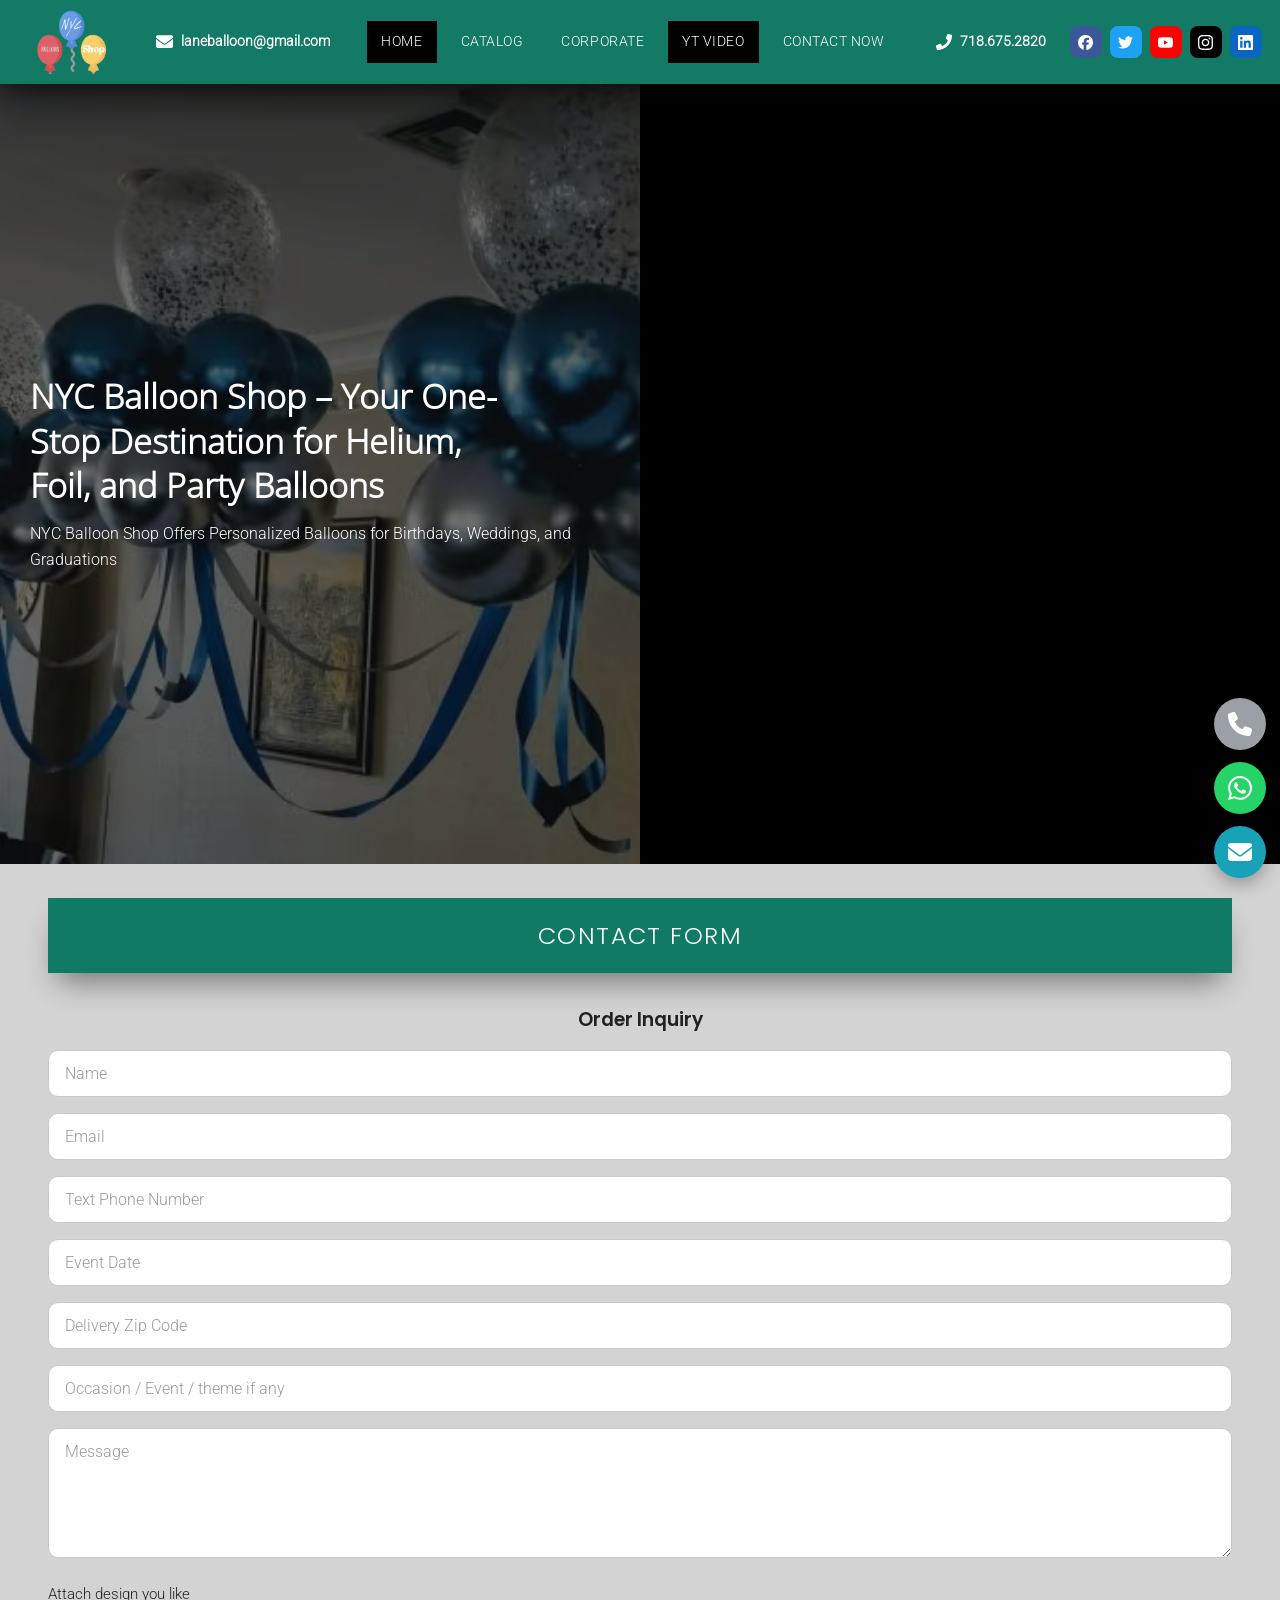
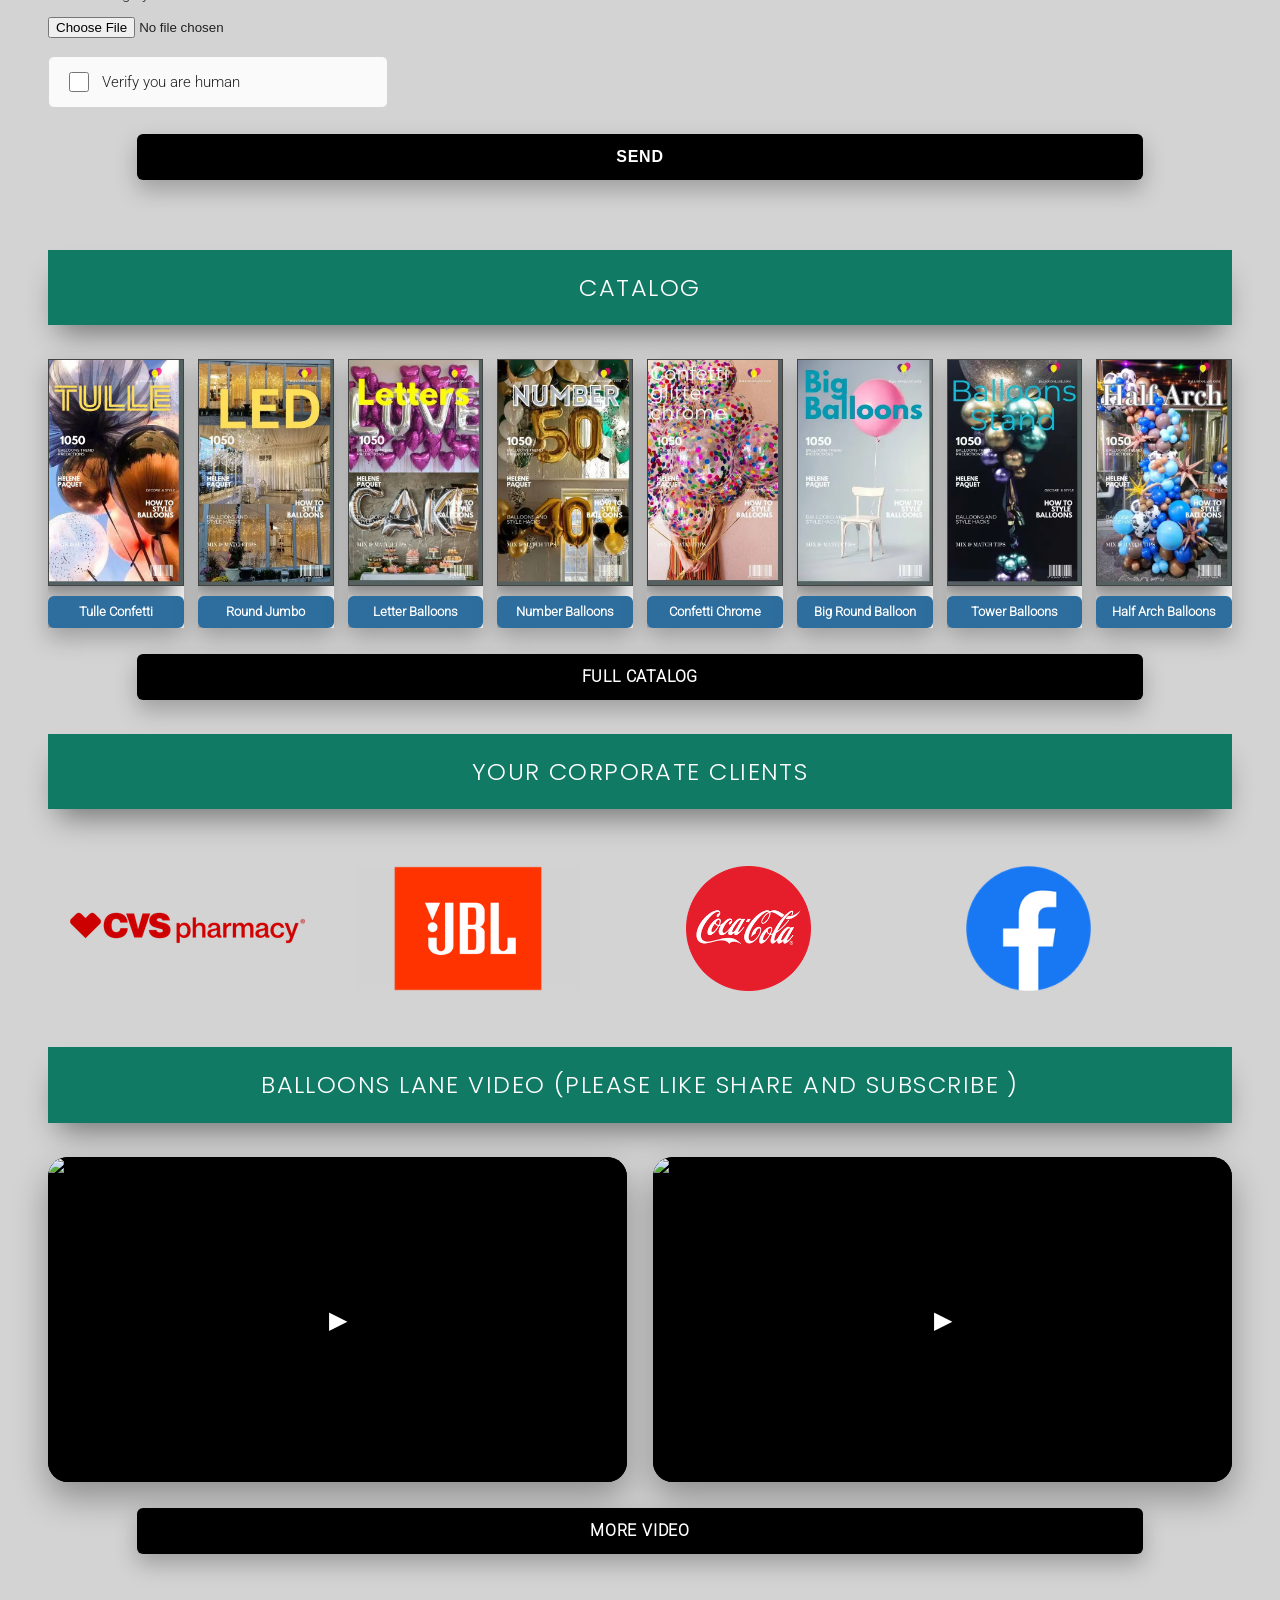
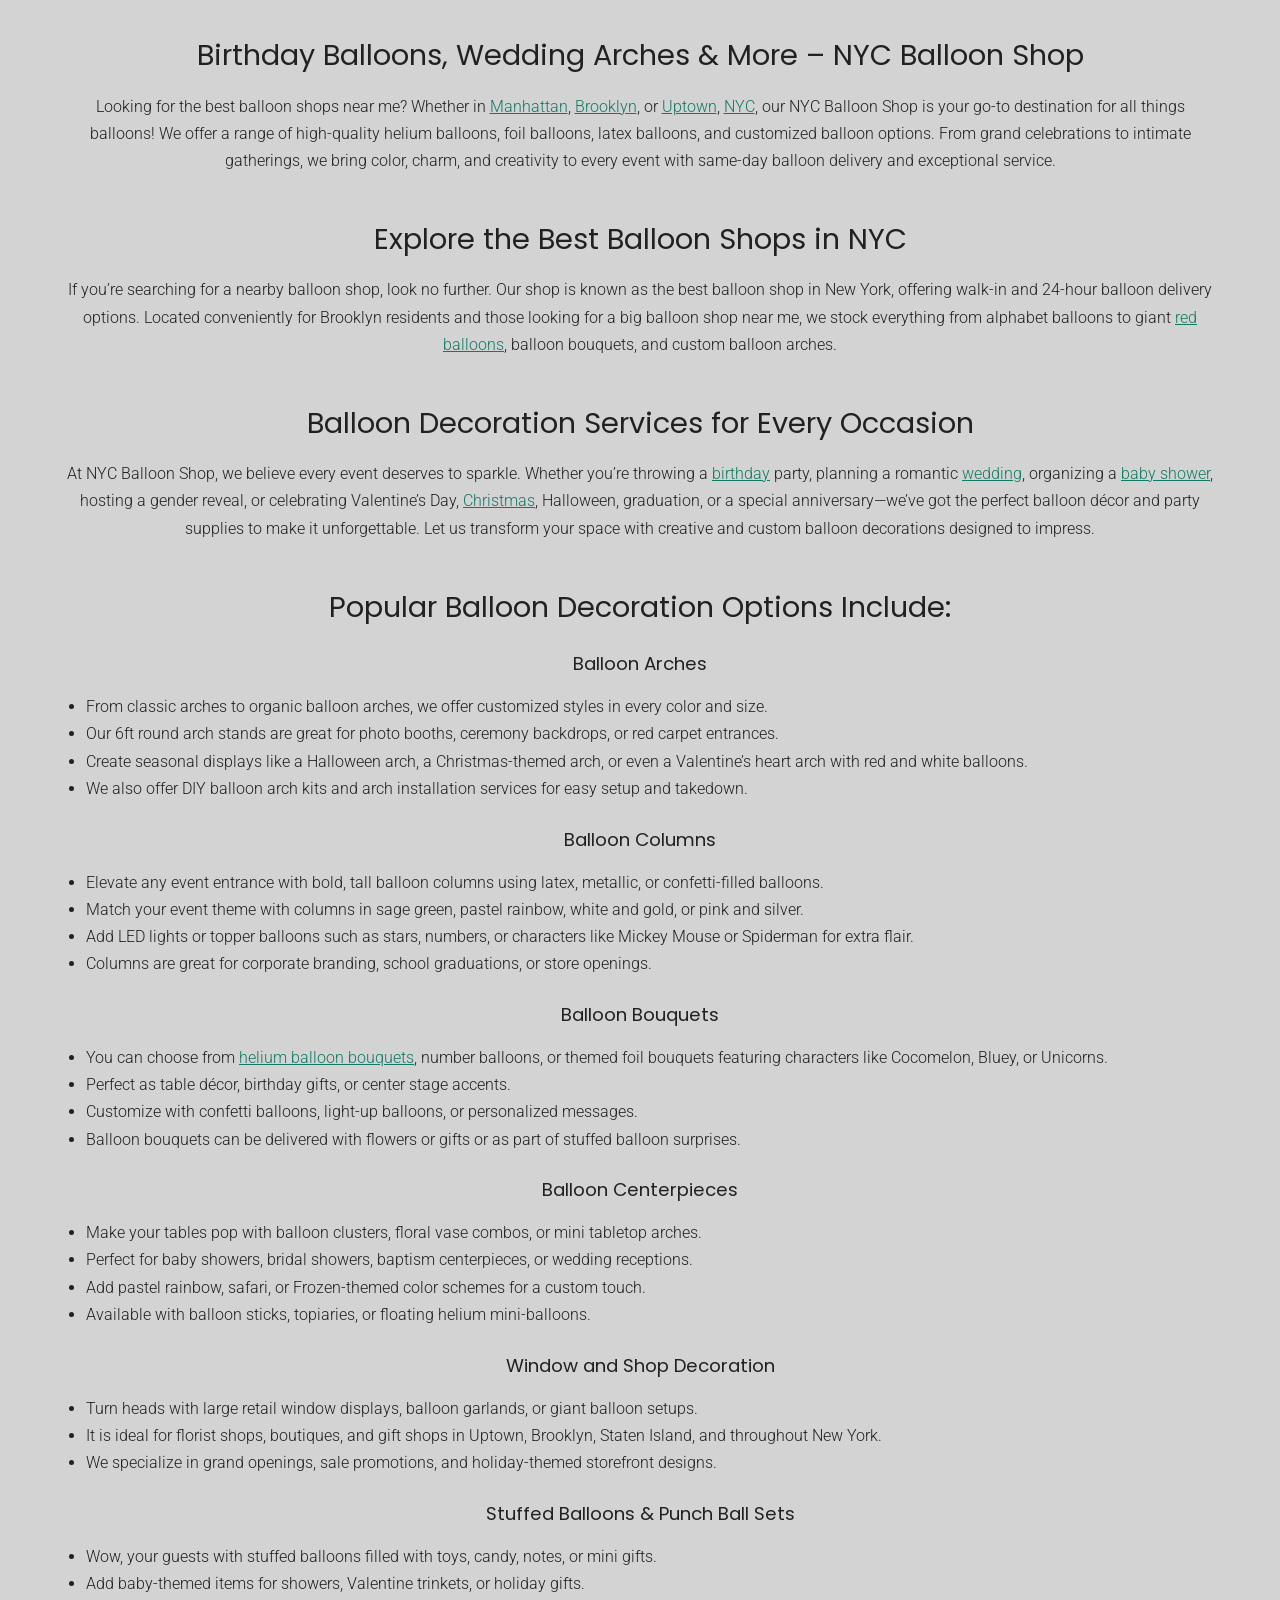
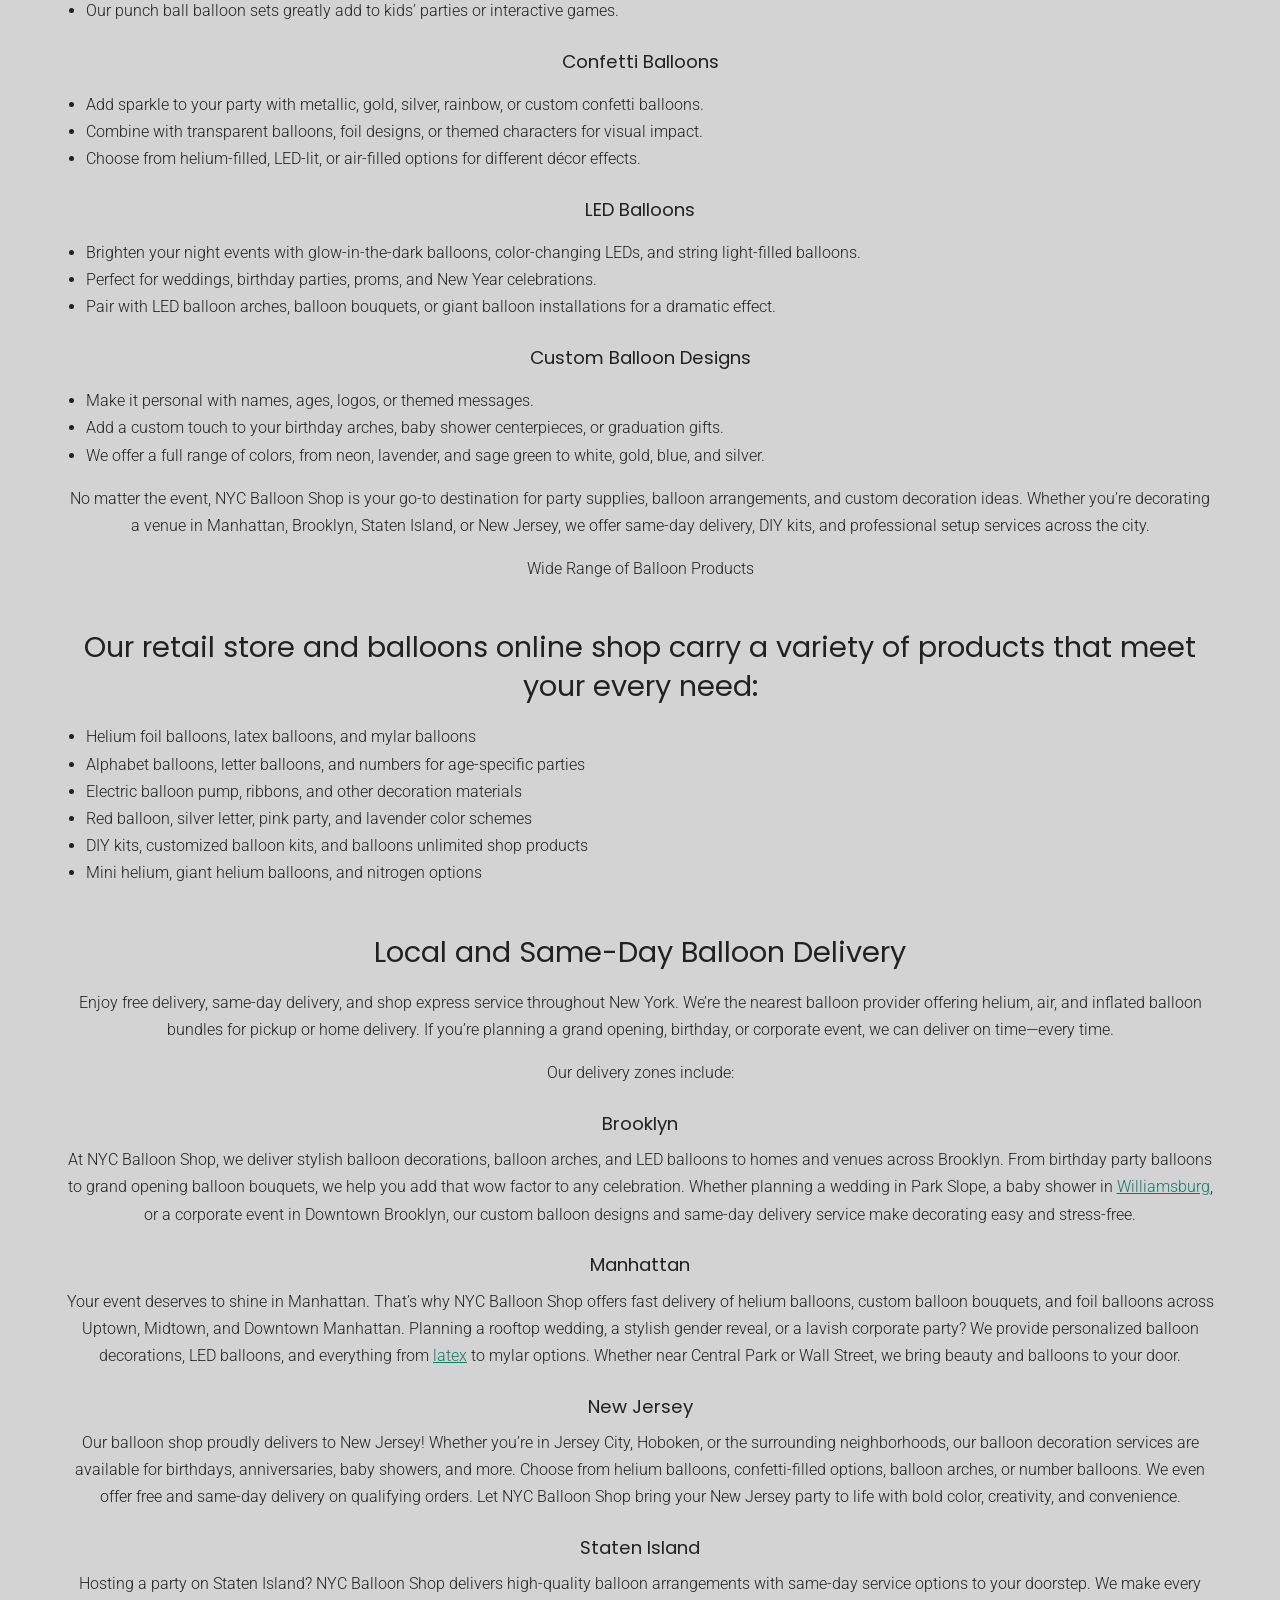
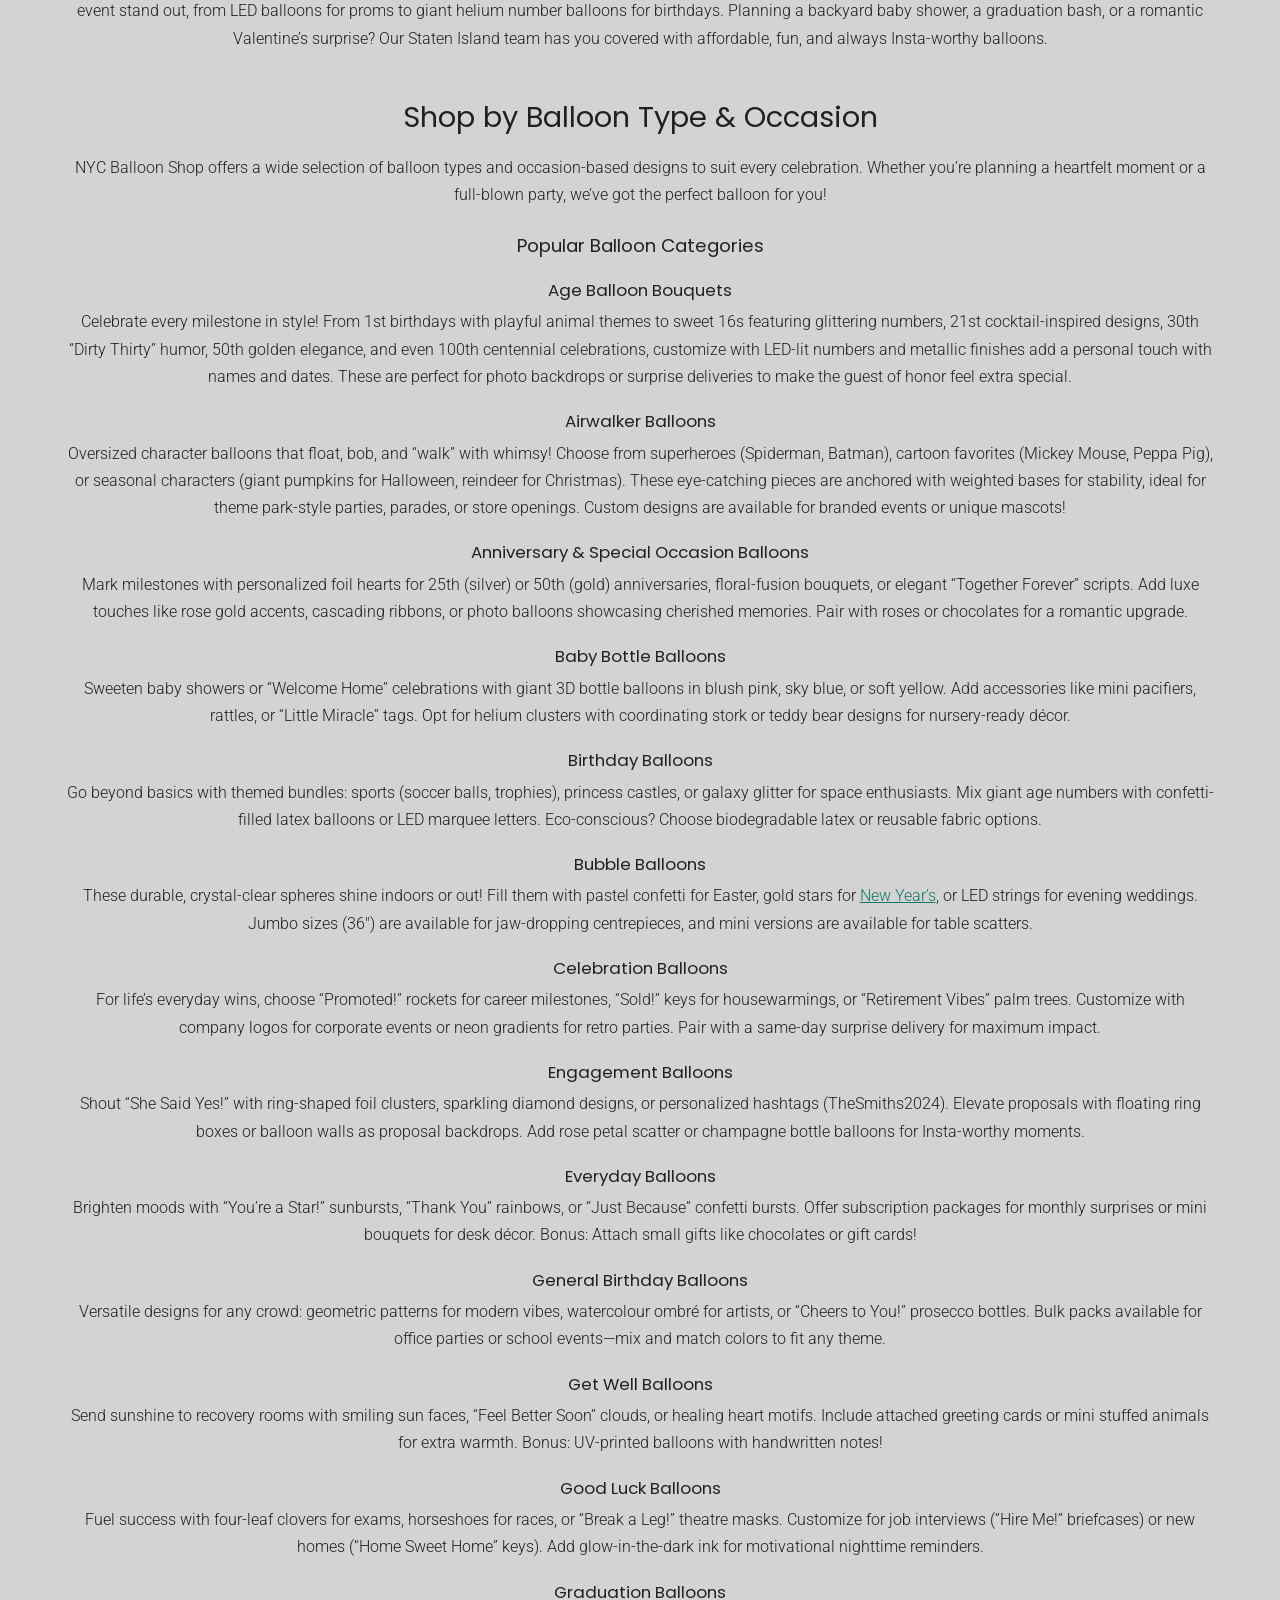
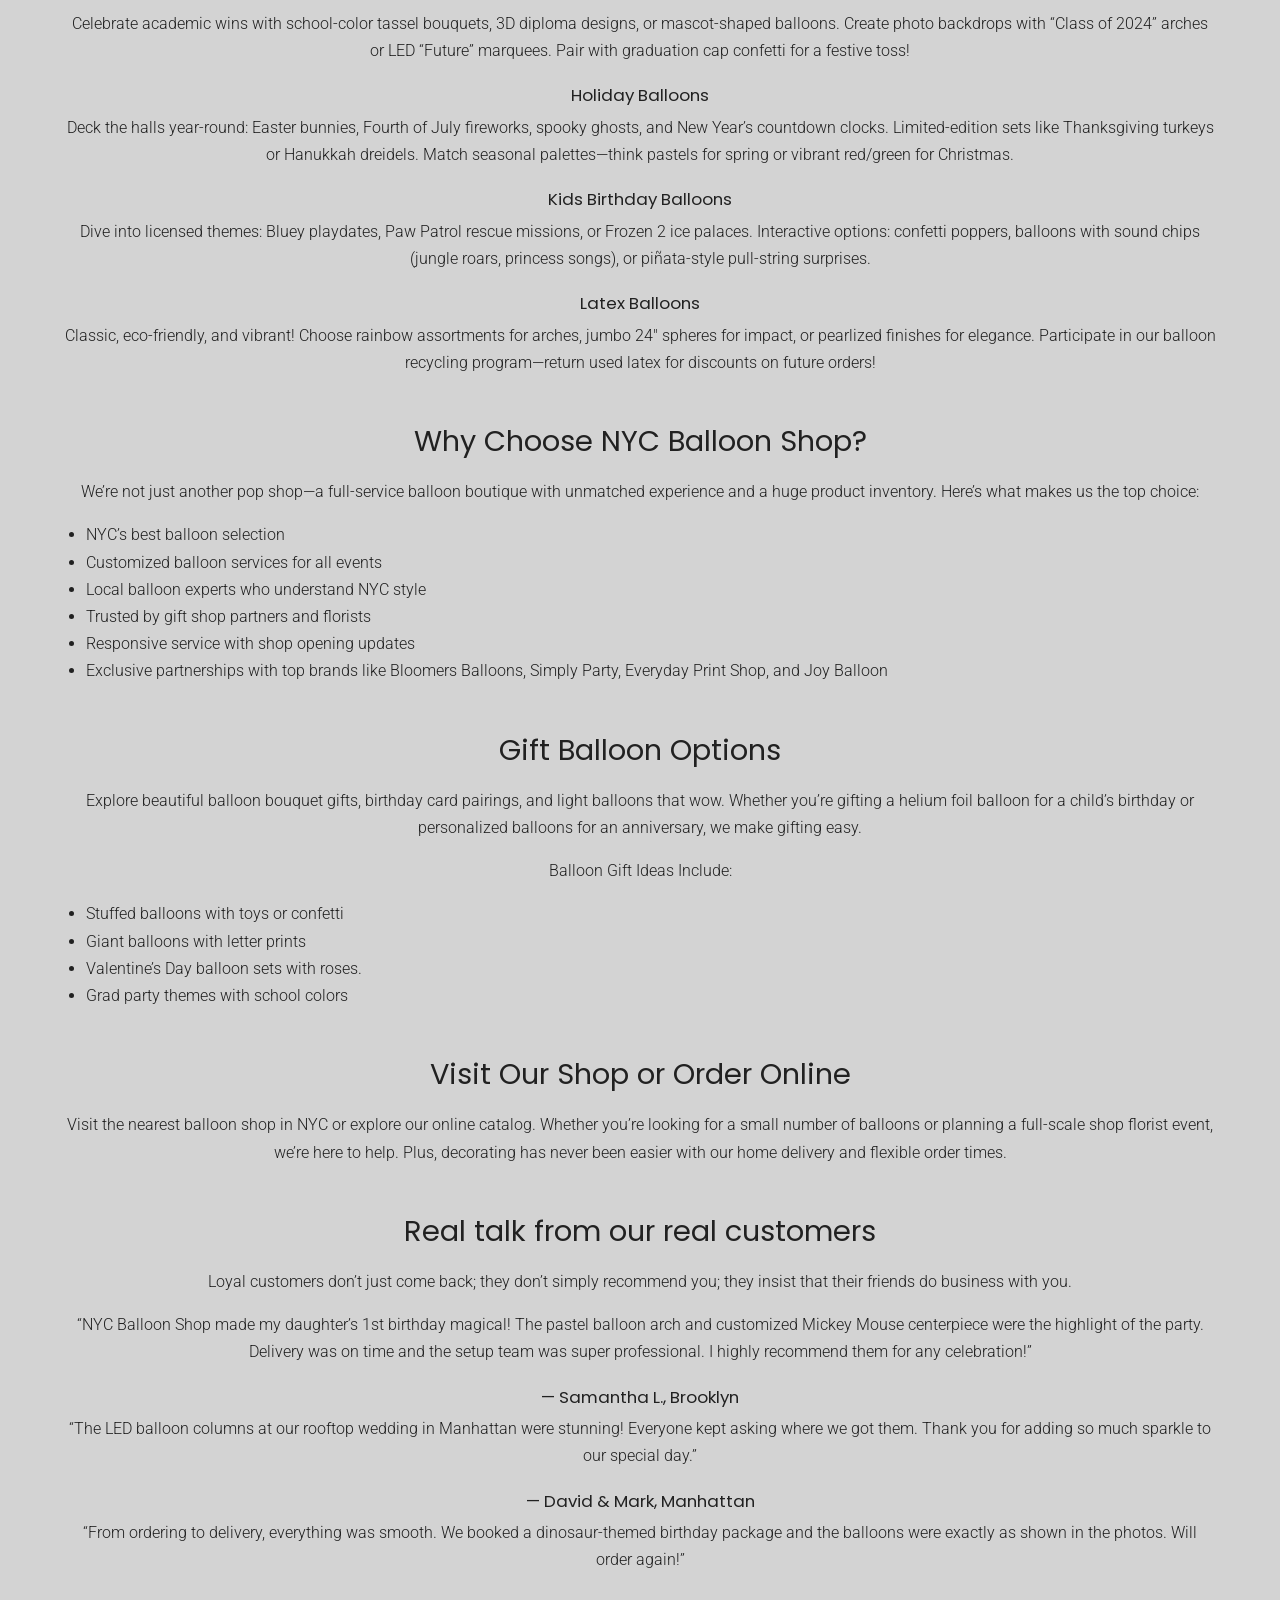
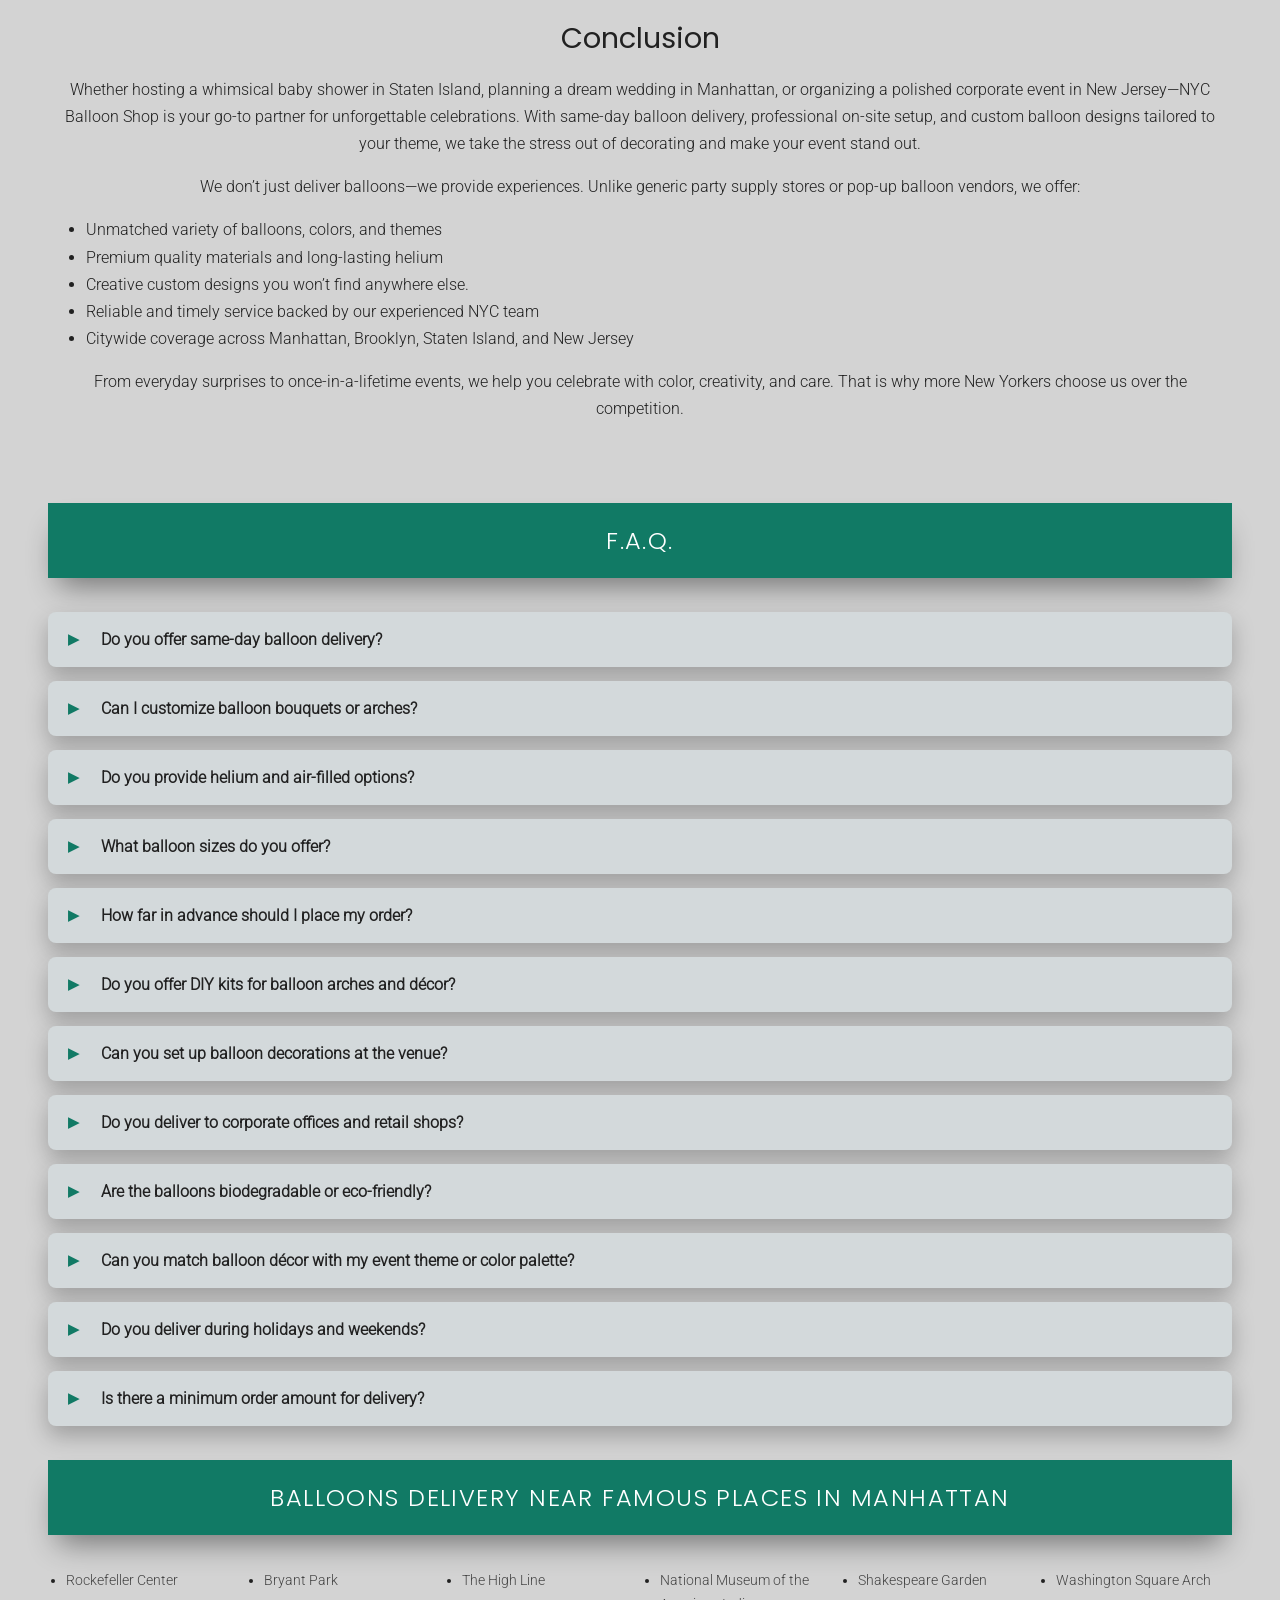
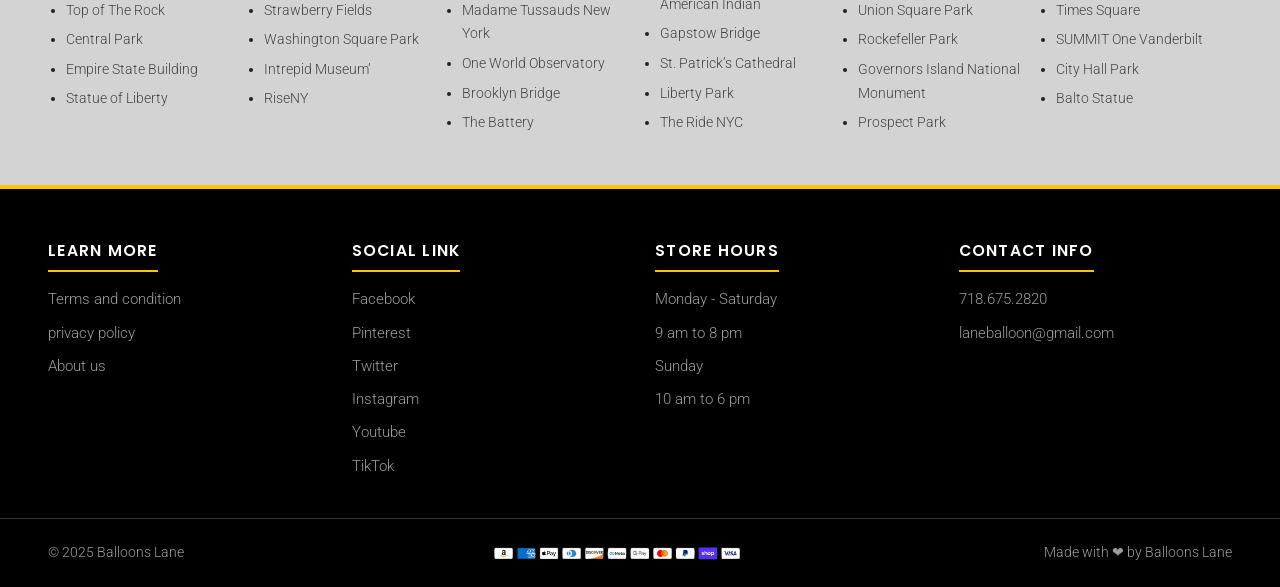
==== index.html @ e93f6ffb "Import website package" ====
<!DOCTYPE html><html lang="en"> <head><meta charset="utf-8"><meta name="viewport" content="width=device-width, initial-scale=1"><title>Best NYC balloon shop | Birthday Balloons with Fast Delivery</title><meta name="description" content="NYC Balloon Shop — your one-stop destination for helium, foil and party balloons with same-day delivery in Manhattan, Brooklyn, Staten Island and New Jersey."><meta name="robots" content="index, follow"><link rel="canonical" href="https://nycballoonshop.com/"><meta property="og:type" content="website"><meta property="og:title" content="Best NYC balloon shop | Birthday Balloons with Fast Delivery"><meta property="og:description" content="NYC Balloon Shop — your one-stop destination for helium, foil and party balloons with same-day delivery in Manhattan, Brooklyn, Staten Island and New Jersey."><meta property="og:url" content="https://nycballoonshop.com/"><meta property="og:image" content="https://nycballoonshop.com/images/nyc-balloon-shop-logo.png"><meta name="twitter:card" content="summary_large_image"><link rel="icon" href="/favicon.ico" sizes="any"><link rel="icon" type="image/png" href="/images/favicon-512.png"><link rel="apple-touch-icon" href="/images/apple-touch-icon.png"><link rel="preload" as="font" type="font/woff2" href="/fonts/roboto-300-latin.woff2" crossorigin fetchpriority="high"><link rel="preload" as="image" type="image/avif" href="/_astro/silver-blue-chrome-balloon-table-arch.B5hGwgGc_Dj0FX.avif" fetchpriority="high"><link rel="stylesheet" href="/_astro/catalog.C86gIZfM.css">
<style>.verify-row[data-astro-cid-v56yoci2]{display:flex;align-items:center;border:1px solid #d3d3d3;border-radius:6px;background:#fafafa;padding:12px 16px;margin:6px 0 20px;max-width:340px}.verify-row[data-astro-cid-v56yoci2] label[data-astro-cid-v56yoci2]{display:flex;align-items:center;gap:10px;font-weight:400;margin:0;cursor:pointer}.verify-row[data-astro-cid-v56yoci2] input[data-astro-cid-v56yoci2]{width:20px;height:20px}.form-msg[data-astro-cid-v56yoci2]{display:none;text-align:center;margin:14px auto 0;max-width:640px;font-size:.95rem}.form-msg[data-astro-cid-v56yoci2].show{display:block}.form-msg[data-astro-cid-v56yoci2].success{color:#1b7a43}.form-msg[data-astro-cid-v56yoci2].error{color:#b71c1c}
.hero-photo[data-astro-cid-ewxirvlt]{position:absolute;inset:0;z-index:0}.hero-photo[data-astro-cid-ewxirvlt] img[data-astro-cid-ewxirvlt]{width:100%;height:100%;object-fit:cover;object-position:center;display:block}.hero-left[data-astro-cid-ewxirvlt]:before{z-index:1;background:#0000008c}.hero-left-text[data-astro-cid-ewxirvlt]{z-index:2}.hero-right[data-astro-cid-ewxirvlt] iframe[data-astro-cid-ewxirvlt]{position:absolute;top:50%;left:50%;transform:translate(-50%,-50%) scale(1.4);width:auto;height:100%;min-width:100%;min-height:100%;max-width:none;aspect-ratio:16/9;border:0}
</style></head><body> <header class="site-header"> <div class="header-inner"> <a class="brand" href="/" aria-label="NYC Balloon Shop home"> <img src="/_astro/nyc-balloon-shop-logo.DRGAXEmA_1cHNkv.png" alt="NYC Balloon Shop logo with red, blue and yellow balloons" loading="eager" fetchpriority="high" decoding="async" width="340" height="191"> </a> <div class="header-contact header-contact-email"> <svg aria-hidden="true" viewBox="0 0 512 512" width="17" height="17" fill="#fff" xmlns="http://www.w3.org/2000/svg"><path d="M502.3 190.8c3.9-3.1 9.7-.2 9.7 4.7V400c0 26.5-21.5 48-48 48H48c-26.5 0-48-21.5-48-48V195.6c0-5 5.7-7.8 9.7-4.7 22.4 17.4 52.1 39.5 154.1 113.6 21.1 15.4 56.7 47.8 92.2 47.6 35.7.3 72-32.8 92.3-47.6 102-74.1 131.6-96.3 154-113.7zM256 320c23.2.4 56.6-29.2 73.4-41.4 132.7-96.3 142.8-104.7 173.4-128.7 5.8-4.5 9.2-11.5 9.2-18.9v-19c0-26.5-21.5-48-48-48H48C21.5 64 0 85.5 0 112v19c0 7.4 3.4 14.3 9.2 18.9 30.6 23.9 40.7 32.4 173.4 128.7 16.8 12.2 50.2 41.8 73.4 41.4z"></path></svg> <a href="mailto:balloonslane@gmail.com"><span class="hide-m">laneballoon@gmail.com</span></a> </div> <button class="nav-toggle" type="button" aria-label="Open menu" aria-expanded="false" aria-controls="mainNav">☰</button> <nav class="main-nav" id="mainNav" aria-label="Main navigation"> <a href="/" class="active" >Home</a> <a href="/catalog/" class="" >Catalog</a> <a href="/#corporate" class="" data-spy-link>Corporate</a> <a href="/#video" class="" data-spy-link>YT Video</a> <a href="/contact-now/" class="" >Contact Now</a> </nav> <div class="header-contact header-contact-phone"> <svg aria-hidden="true" viewBox="0 0 512 512" width="16" height="16" fill="#fff" xmlns="http://www.w3.org/2000/svg"><path d="M493.4 24.6l-104-24c-11.3-2.6-22.9 3.3-27.5 13.9l-48 112c-4.2 9.8-1.4 21.3 6.9 28l60.6 49.6c-36 76.7-98.9 140.5-177.2 177.2l-49.6-60.6c-6.8-8.3-18.2-11.1-28-6.9l-112 48C3.9 366.5-2 378.1.6 389.4l24 104C27.1 504.2 36.7 512 48 512c256.1 0 464-207.5 464-464 0-11.2-7.7-20.9-18.6-23.4z"></path></svg> <a href="tel:7186752820">718.675.2820</a> </div> <div class="header-social" aria-label="Social links"> <a href="https://www.facebook.com/balloonslane/" target="_blank" rel="noopener" aria-label="Facebook"><img src="/images/social/facebook.svg" alt="" width="15" height="15" aria-hidden="true"></a> <a href="https://twitter.com/balloonslane" target="_blank" rel="noopener" aria-label="Twitter"><img src="/images/social/twitter.svg" alt="" width="15" height="15" aria-hidden="true"></a> <a href="https://www.youtube.com/channel/UCdsIWq3AVAGaRpFoQ8-T3CA" target="_blank" rel="noopener" aria-label="YouTube"><img src="/images/social/youtube.svg" alt="" width="15" height="15" aria-hidden="true"></a> <a href="https://www.instagram.com/balloonslane2/" target="_blank" rel="noopener" aria-label="Instagram"><img src="/images/social/instagram.svg" alt="" width="15" height="15" aria-hidden="true"></a> <a href="https://www.linkedin.com/in/balloonslane/" target="_blank" rel="noopener" aria-label="LinkedIn"><img src="/images/social/linkedin.svg" alt="" width="15" height="15" aria-hidden="true"></a> </div> </div> </header>  <main> <section class="hero-split" data-astro-cid-ewxirvlt> <div class="hero-pane hero-left" data-astro-cid-ewxirvlt> <div class="hero-photo" data-astro-cid-ewxirvlt> <img src="/_astro/silver-blue-chrome-balloon-table-arch.B5hGwgGc_Dj0FX.avif" alt="Silver, blue and white chrome balloon table arch with silver confetti balloons" loading="eager" fetchpriority="high" data-astro-cid-ewxirvlt="true" decoding="async" width="600" height="435"> </div> <div class="hero-left-text" data-astro-cid-ewxirvlt> <h1 data-astro-cid-ewxirvlt>NYC Balloon Shop – Your One-Stop Destination for Helium, Foil, and Party Balloons</h1> <p data-astro-cid-ewxirvlt>NYC Balloon Shop Offers Personalized Balloons for Birthdays, Weddings, and Graduations</p> </div> </div> <div class="hero-pane hero-right" data-astro-cid-ewxirvlt> <iframe id="heroYt" class="elementor-background-video-embed" role="presentation" frameborder="0" allowfullscreen allow="accelerometer; autoplay; clipboard-write; encrypted-media; gyroscope; picture-in-picture; web-share" referrerpolicy="strict-origin-when-cross-origin" title="60th Birthday Balloons Garland & Column | Silver, Black & White Latex & Mylar Balloons Decoration" width="100%" height="100%" src="https://www.youtube.com/embed/9dyEpLwL4JM?controls=0&rel=0&playsinline=1&cc_load_policy=0&autoplay=1&mute=1&loop=1&playlist=9dyEpLwL4JM" data-astro-cid-ewxirvlt></iframe> </div> </section>  <script type="module">(function(){function t(){var s=document.querySelector(".hero-right"),e=document.getElementById("heroYt");if(!(!s||!e)){var o=s.clientWidth,r=s.clientHeight;if(!(!o||!r)){var d=16/9,l=1.4,n,i;o/r>d?(n=o*l,i=n/d):(i=r*l,n=i*d),e.style.width=n+"px",e.style.height=i+"px",e.style.maxWidth="none",e.style.left=(o-n)/2+"px",e.style.top=(r-i)/2+"px",e.style.transform="none"}}}window.addEventListener("load",t),window.addEventListener("resize",t),t(),setTimeout(t,500),setTimeout(t,2e3)})();</script> <section id="contact" data-spy> <div class="container"> <div class="band"><h2>Contact Form</h2></div> <h3 style="text-align:center">Order Inquiry</h3> <form class="inquiry-form" method="post" enctype="multipart/form-data" action="https://formsubmit.co/seooptimizeragency@gmail.com" target="cf-sink" novalidate data-astro-cid-v56yoci2> <input type="hidden" name="_subject" value="New Order Inquiry - NYC Balloon Shop" data-astro-cid-v56yoci2> <input type="hidden" name="_template" value="table" data-astro-cid-v56yoci2> <input type="hidden" name="_next" value="https://nycballoonshop.com/form-sent/" data-astro-cid-v56yoci2> <input type="text" name="_honey" style="display:none" tabindex="-1" autocomplete="off" data-astro-cid-v56yoci2> <div class="field" data-astro-cid-v56yoci2> <label class="sr-only" for="cf-name" data-astro-cid-v56yoci2>Name</label> <input type="text" id="cf-name" name="name" autocomplete="name" placeholder="Name" data-astro-cid-v56yoci2> </div> <div class="field" data-astro-cid-v56yoci2> <label class="sr-only" for="cf-email" data-astro-cid-v56yoci2>Email</label> <input type="text" id="cf-email" name="email" autocomplete="email" placeholder="Email" required data-astro-cid-v56yoci2> </div> <div class="field" data-astro-cid-v56yoci2> <label class="sr-only" for="cf-phone" data-astro-cid-v56yoci2>Text Phone Number</label> <input type="tel" id="cf-phone" name="phone" autocomplete="tel" placeholder="Text Phone Number" data-astro-cid-v56yoci2> </div> <div class="field" data-astro-cid-v56yoci2> <label class="sr-only" for="cf-date" data-astro-cid-v56yoci2>Event Date</label> <input type="text" id="cf-date" name="event_date" placeholder="Event Date" required data-astro-cid-v56yoci2> </div> <div class="field" data-astro-cid-v56yoci2> <label class="sr-only" for="cf-zip" data-astro-cid-v56yoci2>Delivery Zip Code</label> <input type="text" id="cf-zip" name="delivery_zip" inputmode="numeric" placeholder="Delivery Zip Code" required data-astro-cid-v56yoci2> </div> <div class="field" data-astro-cid-v56yoci2> <label class="sr-only" for="cf-occasion" data-astro-cid-v56yoci2>Occasion / Event / theme if any</label> <input type="text" id="cf-occasion" name="occasion" placeholder="Occasion / Event / theme if any" data-astro-cid-v56yoci2> </div> <div class="field" data-astro-cid-v56yoci2> <label class="sr-only" for="cf-msg" data-astro-cid-v56yoci2>Message</label> <textarea id="cf-msg" name="message" required placeholder="Message" data-astro-cid-v56yoci2></textarea> </div> <div class="field" data-astro-cid-v56yoci2> <label for="cf-file" style="font-weight:400" data-astro-cid-v56yoci2>Attach design you like</label> <input type="file" id="cf-file" name="attachment" data-astro-cid-v56yoci2> </div> <div class="verify-row" data-astro-cid-v56yoci2> <label data-astro-cid-v56yoci2><input type="checkbox" name="human_verified" value="yes" data-astro-cid-v56yoci2> Verify you are human</label> </div> <button type="submit" class="btn btn-black btn-wide" data-astro-cid-v56yoci2>Send</button> <p class="form-msg" role="status" aria-live="polite" data-astro-cid-v56yoci2></p> <iframe name="cf-sink" title="Form submission" style="display:none" aria-hidden="true" tabindex="-1" data-astro-cid-v56yoci2></iframe> </form>  </div> </section> <section id="catalog" data-spy> <div class="container"> <div class="band"><h2>Catalog</h2></div> <div class="cat-row"> <div class="cat-mini"> <img src="/_astro/tulle-confetti-glitter-balloons.B8RBjwCz_1yXTT7.avif" alt="Tulle confetti glitter sparkle balloons" loading="lazy" decoding="async" fetchpriority="auto" width="450" height="750"> <a class="mini-btn" href="https://balloonsnumber.com/tulle-confetti" target="_blank" rel="noopener">Tulle Confetti</a> </div><div class="cat-mini"> <img src="/_astro/round-jumbo-led-clear-balloons.D7akDjpv_Z2qakJO.avif" alt="Round jumbo LED clear personalized balloons" loading="lazy" decoding="async" fetchpriority="auto" width="450" height="750"> <a class="mini-btn" href="https://balloonsnumber.com/round-jumbo-led-clear-personalize-balloons/" target="_blank" rel="noopener">Round Jumbo</a> </div><div class="cat-mini"> <img src="/_astro/letter-name-milestone-balloons.CuW2fah8_1vEq4f.avif" alt="Letter name age milestone balloons" loading="lazy" decoding="async" fetchpriority="auto" width="450" height="750"> <a class="mini-btn" href="https://balloonsnumber.com/letter-balloons/" target="_blank" rel="noopener">Letter Balloons</a> </div><div class="cat-mini"> <img src="/_astro/gold-number-balloons.BACMHKxj_J9mJL.avif" alt="Gold number balloons" loading="lazy" decoding="async" fetchpriority="auto" width="450" height="750"> <a class="mini-btn" href="https://balloonsnumber.com/number-balloons/" target="_blank" rel="noopener">Number Balloons</a> </div><div class="cat-mini"> <img src="/_astro/confetti-chrome-glitter-balloons.BlEAE0JY_Z24bk6y.avif" alt="Confetti chrome glitter balloons" loading="lazy" decoding="async" fetchpriority="auto" width="450" height="750"> <a class="mini-btn" href="https://balloonsnumber.com/confetti-chrome/" target="_blank" rel="noopener">Confetti Chrome</a> </div><div class="cat-mini"> <img src="/_astro/big-giant-round-jumbo-balloons.CFZZ53dI_Z4KumB.avif" alt="Big giant large round jumbo balloons" loading="lazy" decoding="async" fetchpriority="auto" width="450" height="750"> <a class="mini-btn" href="https://balloonsnumber.com/big-round-balloons/" target="_blank" rel="noopener">Big Round Balloon</a> </div><div class="cat-mini"> <img src="/_astro/balloon-tower-stand.DVL_oAqG_2pm6Fo.avif" alt="Balloon tower stand decoration" loading="lazy" decoding="async" fetchpriority="auto" width="450" height="750"> <a class="mini-btn" href="https://balloonsnumber.com/tower-balloons/" target="_blank" rel="noopener">Tower Balloons</a> </div><div class="cat-mini"> <img src="/_astro/balloon-half-arch.Cawld8iV_R4TQx.avif" alt="Balloon half arch decoration" loading="lazy" decoding="async" fetchpriority="auto" width="450" height="750"> <a class="mini-btn" href="https://balloonsnumber.com/half-arch-balloons" target="_blank" rel="noopener">Half Arch Balloons</a> </div> </div> <a class="btn btn-black btn-wide" href="/catalog/">Full Catalog</a> </div> </section> <section id="corporate" data-spy> <div class="container"> <div class="band"><h2>Your Corporate Clients</h2></div> <div class="corp-wrap"> <div class="corp-track"> <div class="corp-logo"><img src="/_astro/sugar-factory-logo.cIzOAxyp_ZmqnVV.png" alt="Sugar Factory logo" loading="lazy" decoding="async" fetchpriority="auto" width="240" height="32"></div><div class="corp-logo"><img src="/_astro/jbl-logo.DN28mNYX_1iP93H.png" alt="JBL logo" loading="lazy" decoding="async" fetchpriority="auto" width="320" height="180"></div><div class="corp-logo"><img src="/_astro/coca-cola-logo.OS0SBDIX_Z1jnniu.png" alt="Coca-Cola logo" loading="lazy" decoding="async" fetchpriority="auto" width="240" height="240"></div><div class="corp-logo"><img src="/_astro/facebook-logo.BtoraQki_Z1GoNgb.png" alt="Facebook logo" loading="lazy" decoding="async" fetchpriority="auto" width="160" height="160"></div><div class="corp-logo"><img src="/_astro/google-logo.DZYQsEk7_ZEJzNI.png" alt="Google logo" loading="lazy" decoding="async" fetchpriority="auto" width="200" height="200"></div><div class="corp-logo"><img src="/_astro/amazon-logo.Cjmk4jff_2uuEjd.png" alt="Amazon logo" loading="lazy" decoding="async" fetchpriority="auto" width="200" height="200"></div><div class="corp-logo"><img src="/_astro/netflix-logo.ByGo4X3l_Z5vWQK.png" alt="Netflix logo" loading="lazy" decoding="async" fetchpriority="auto" width="200" height="200"></div><div class="corp-logo"><img src="/_astro/cvs-pharmacy-logo.Ce6oOXCQ_x02mh.png" alt="CVS Pharmacy logo" loading="lazy" decoding="async" fetchpriority="auto" width="240" height="138"></div> <div class="corp-logo" aria-hidden="true"><img src="/_astro/sugar-factory-logo.cIzOAxyp_ZmqnVV.png" alt loading="lazy" decoding="async" fetchpriority="auto" width="240" height="32"></div><div class="corp-logo" aria-hidden="true"><img src="/_astro/jbl-logo.DN28mNYX_1iP93H.png" alt loading="lazy" decoding="async" fetchpriority="auto" width="320" height="180"></div><div class="corp-logo" aria-hidden="true"><img src="/_astro/coca-cola-logo.OS0SBDIX_Z1jnniu.png" alt loading="lazy" decoding="async" fetchpriority="auto" width="240" height="240"></div><div class="corp-logo" aria-hidden="true"><img src="/_astro/facebook-logo.BtoraQki_Z1GoNgb.png" alt loading="lazy" decoding="async" fetchpriority="auto" width="160" height="160"></div><div class="corp-logo" aria-hidden="true"><img src="/_astro/google-logo.DZYQsEk7_ZEJzNI.png" alt loading="lazy" decoding="async" fetchpriority="auto" width="200" height="200"></div><div class="corp-logo" aria-hidden="true"><img src="/_astro/amazon-logo.Cjmk4jff_2uuEjd.png" alt loading="lazy" decoding="async" fetchpriority="auto" width="200" height="200"></div><div class="corp-logo" aria-hidden="true"><img src="/_astro/netflix-logo.ByGo4X3l_Z5vWQK.png" alt loading="lazy" decoding="async" fetchpriority="auto" width="200" height="200"></div><div class="corp-logo" aria-hidden="true"><img src="/_astro/cvs-pharmacy-logo.Ce6oOXCQ_x02mh.png" alt loading="lazy" decoding="async" fetchpriority="auto" width="240" height="138"></div> </div> </div> </div> </section> <section id="video" data-spy> <div class="container"> <div class="band"><h2>Balloons Lane Video (Please Like Share And Subscribe )</h2></div> <div class="video-grid"> <div class="video-card"> <button class="yt-facade" type="button" data-yt="TZnbLknfv4A" data-title="Pastel Balloons Garland for Baby Shower, Birthday, Wedding, and Event Balloon Garland | Balloonslane" aria-label="Play video: Pastel Balloons Garland for Baby Shower, Birthday, Wedding, and Event Balloon Garland | Balloonslane"> <img src="https://i.ytimg.com/vi/TZnbLknfv4A/hqdefault.jpg" alt="Pastel Balloons Garland for Baby Shower, Birthday, Wedding, and Event Balloon Garland | Balloonslane" width="480" height="360" loading="lazy"> <span class="yt-play" aria-hidden="true">&#9654;</span> </button> </div><div class="video-card"> <button class="yt-facade" type="button" data-yt="zrFxCjjAZKU" data-title="Baptism balloons for baby boy | pale blue white &#38; gold balloons with cross Custom balloon" aria-label="Play video: Baptism balloons for baby boy | pale blue white &#38; gold balloons with cross Custom balloon"> <img src="https://i.ytimg.com/vi/zrFxCjjAZKU/hqdefault.jpg" alt="Baptism balloons for baby boy | pale blue white &#38; gold balloons with cross Custom balloon" width="480" height="360" loading="lazy"> <span class="yt-play" aria-hidden="true">&#9654;</span> </button> </div> </div> <div class="more-video"> <a class="btn btn-black btn-wide" href="https://www.youtube.com/@BalloonsLane?sub_confirmation=1" target="_blank" rel="noopener">More Video</a> </div> </div> </section> <section class="seo-copy" aria-label="About NYC Balloon Shop"> <h2>Birthday Balloons, Wedding Arches &amp; More – NYC Balloon Shop</h2> <p>Looking for the best balloon shops near me? Whether in <a href="https://en.wikipedia.org/wiki/Manhattan" target="_blank" rel="noopener">Manhattan</a>, <a href="https://en.wikipedia.org/wiki/Brooklyn" target="_blank" rel="noopener">Brooklyn</a>, or <a href="https://en.wikipedia.org/wiki/Upper_Manhattan" target="_blank" rel="noopener">Uptown</a>, <a href="https://en.wikipedia.org/wiki/New_York_City" target="_blank" rel="noopener">NYC</a>, our NYC Balloon Shop is your go-to destination for all things balloons! We offer a range of high-quality helium balloons, foil balloons, latex balloons, and customized balloon options. From grand celebrations to intimate gatherings, we bring color, charm, and creativity to every event with same-day balloon delivery and exceptional service.</p> <h2>Explore the Best Balloon Shops in NYC</h2> <p>If you’re searching for a nearby balloon shop, look no further. Our shop is known as the best balloon shop in New York, offering walk-in and 24-hour balloon delivery options. Located conveniently for Brooklyn residents and those looking for a big balloon shop near me, we stock everything from alphabet balloons to giant <a href="https://en.wikipedia.org/wiki/Red_Balloon" target="_blank" rel="noopener">red balloons</a>, balloon bouquets, and custom balloon arches.</p> <h2>Balloon Decoration Services for Every Occasion</h2> <p>At NYC Balloon Shop, we believe every event deserves to sparkle. Whether you’re throwing a <a href="https://balloonsnumber.com/1st-birthday" target="_blank" rel="noopener">birthday</a> party, planning a romantic <a href="https://balloonsnumber.com/wedding-balloons/" target="_blank" rel="noopener">wedding</a>, organizing a <a href="https://en.wikipedia.org/wiki/Baby_shower" target="_blank" rel="noopener">baby shower</a>, hosting a gender reveal, or celebrating Valentine’s Day, <a href="https://en.wikipedia.org/wiki/Christmas" target="_blank" rel="noopener">Christmas</a>, Halloween, graduation, or a special anniversary—we’ve got the perfect balloon décor and party supplies to make it unforgettable. Let us transform your space with creative and custom balloon decorations designed to impress.</p> <h2>Popular Balloon Decoration Options Include:</h2> <h3>Balloon Arches</h3> <ul class="seo-list"> <li>From classic arches to organic balloon arches, we offer customized styles in every color and size.</li> <li>Our 6ft round arch stands are great for photo booths, ceremony backdrops, or red carpet entrances.</li> <li>Create seasonal displays like a Halloween arch, a Christmas-themed arch, or even a Valentine’s heart arch with red and white balloons.</li> <li>We also offer DIY balloon arch kits and arch installation services for easy setup and takedown.</li> </ul> <h3>Balloon Columns</h3> <ul class="seo-list"> <li>Elevate any event entrance with bold, tall balloon columns using latex, metallic, or confetti-filled balloons.</li> <li>Match your event theme with columns in sage green, pastel rainbow, white and gold, or pink and silver.</li> <li>Add LED lights or topper balloons such as stars, numbers, or characters like Mickey Mouse or Spiderman for extra flair.</li> <li>Columns are great for corporate branding, school graduations, or store openings.</li> </ul> <h3>Balloon Bouquets</h3> <ul class="seo-list"> <li>You can choose from <a href="https://balloonsnumber.com/centerpiece-bouquet" target="_blank" rel="noopener">helium balloon bouquets</a>, number balloons, or themed foil bouquets featuring characters like Cocomelon, Bluey, or Unicorns.</li> <li>Perfect as table décor, birthday gifts, or center stage accents.</li> <li>Customize with confetti balloons, light-up balloons, or personalized messages.</li> <li>Balloon bouquets can be delivered with flowers or gifts or as part of stuffed balloon surprises.</li> </ul> <h3>Balloon Centerpieces</h3> <ul class="seo-list"> <li>Make your tables pop with balloon clusters, floral vase combos, or mini tabletop arches.</li> <li>Perfect for baby showers, bridal showers, baptism centerpieces, or wedding receptions.</li> <li>Add pastel rainbow, safari, or Frozen-themed color schemes for a custom touch.</li> <li>Available with balloon sticks, topiaries, or floating helium mini-balloons.</li> </ul> <h3>Window and Shop Decoration</h3> <ul class="seo-list"> <li>Turn heads with large retail window displays, balloon garlands, or giant balloon setups.</li> <li>It is ideal for florist shops, boutiques, and gift shops in Uptown, Brooklyn, Staten Island, and throughout New York.</li> <li>We specialize in grand openings, sale promotions, and holiday-themed storefront designs.</li> </ul> <h3>Stuffed Balloons &amp; Punch Ball Sets</h3> <ul class="seo-list"> <li>Wow, your guests with stuffed balloons filled with toys, candy, notes, or mini gifts.</li> <li>Add baby-themed items for showers, Valentine trinkets, or holiday gifts.</li> <li>Our punch ball balloon sets greatly add to kids’ parties or interactive games.</li> </ul> <h3>Confetti Balloons</h3> <ul class="seo-list"> <li>Add sparkle to your party with metallic, gold, silver, rainbow, or custom confetti balloons.</li> <li>Combine with transparent balloons, foil designs, or themed characters for visual impact.</li> <li>Choose from helium-filled, LED-lit, or air-filled options for different décor effects.</li> </ul> <h3>LED Balloons</h3> <ul class="seo-list"> <li>Brighten your night events with glow-in-the-dark balloons, color-changing LEDs, and string light-filled balloons.</li> <li>Perfect for weddings, birthday parties, proms, and New Year celebrations.</li> <li>Pair with LED balloon arches, balloon bouquets, or giant balloon installations for a dramatic effect.</li> </ul> <h3>Custom Balloon Designs</h3> <ul class="seo-list"> <li>Make it personal with names, ages, logos, or themed messages.</li> <li>Add a custom touch to your birthday arches, baby shower centerpieces, or graduation gifts.</li> <li>We offer a full range of colors, from neon, lavender, and sage green to white, gold, blue, and silver.</li> </ul> <p>No matter the event, NYC Balloon Shop is your go-to destination for party supplies, balloon arrangements, and custom decoration ideas. Whether you’re decorating a venue in Manhattan, Brooklyn, Staten Island, or New Jersey, we offer same-day delivery, DIY kits, and professional setup services across the city.</p> <p>Wide Range of Balloon Products</p> <h2>Our retail store and balloons online shop carry a variety of products that meet your every need:</h2> <ul class="seo-list"> <li>Helium foil balloons, latex balloons, and mylar balloons</li> <li>Alphabet balloons, letter balloons, and numbers for age-specific parties</li> <li>Electric balloon pump, ribbons, and other decoration materials</li> <li>Red balloon, silver letter, pink party, and lavender color schemes</li> <li>DIY kits, customized balloon kits, and balloons unlimited shop products</li> <li>Mini helium, giant helium balloons, and nitrogen options</li> </ul> <h2>Local and Same-Day Balloon Delivery</h2> <p>Enjoy free delivery, same-day delivery, and shop express service throughout New York. We’re the nearest balloon provider offering helium, air, and inflated balloon bundles for pickup or home delivery. If you’re planning a grand opening, birthday, or corporate event, we can deliver on time—every time.</p> <p>Our delivery zones include:</p> <h3>Brooklyn</h3> <p>At NYC Balloon Shop, we deliver stylish balloon decorations, balloon arches, and LED balloons to homes and venues across Brooklyn. From birthday party balloons to grand opening balloon bouquets, we help you add that wow factor to any celebration. Whether planning a wedding in Park Slope, a baby shower in <a href="https://en.wikipedia.org/wiki/Williamsburg,_Brooklyn" target="_blank" rel="noopener">Williamsburg</a>, or a corporate event in Downtown Brooklyn, our custom balloon designs and same-day delivery service make decorating easy and stress-free.</p> <h3>Manhattan</h3> <p>Your event deserves to shine in Manhattan. That’s why NYC Balloon Shop offers fast delivery of helium balloons, custom balloon bouquets, and foil balloons across Uptown, Midtown, and Downtown Manhattan. Planning a rooftop wedding, a stylish gender reveal, or a lavish corporate party? We provide personalized balloon decorations, LED balloons, and everything from <a href="https://en.wikipedia.org/wiki/Latex" target="_blank" rel="noopener">latex</a> to mylar options. Whether near Central Park or Wall Street, we bring beauty and balloons to your door.</p> <h3>New Jersey</h3> <p>Our balloon shop proudly delivers to New Jersey! Whether you’re in Jersey City, Hoboken, or the surrounding neighborhoods, our balloon decoration services are available for birthdays, anniversaries, baby showers, and more. Choose from helium balloons, confetti-filled options, balloon arches, or number balloons. We even offer free and same-day delivery on qualifying orders. Let NYC Balloon Shop bring your New Jersey party to life with bold color, creativity, and convenience.</p> <h3>Staten Island</h3> <p>Hosting a party on Staten Island? NYC Balloon Shop delivers high-quality balloon arrangements with same-day service options to your doorstep. We make every event stand out, from LED balloons for proms to giant helium number balloons for birthdays. Planning a backyard baby shower, a graduation bash, or a romantic Valentine’s surprise? Our Staten Island team has you covered with affordable, fun, and always Insta-worthy balloons.</p> <h2>Shop by Balloon Type &amp; Occasion</h2> <p>NYC Balloon Shop offers a wide selection of balloon types and occasion-based designs to suit every celebration. Whether you’re planning a heartfelt moment or a full-blown party, we’ve got the perfect balloon for you!</p> <h3>Popular Balloon Categories</h3> <h4>Age Balloon Bouquets</h4> <p>Celebrate every milestone in style! From 1st birthdays with playful animal themes to sweet 16s featuring glittering numbers, 21st cocktail-inspired designs, 30th “Dirty Thirty” humor, 50th golden elegance, and even 100th centennial celebrations, customize with LED-lit numbers and metallic finishes add a personal touch with names and dates. These are perfect for photo backdrops or surprise deliveries to make the guest of honor feel extra special.</p> <h4>Airwalker Balloons</h4> <p>Oversized character balloons that float, bob, and “walk” with whimsy! Choose from superheroes (Spiderman, Batman), cartoon favorites (Mickey Mouse, Peppa Pig), or seasonal characters (giant pumpkins for Halloween, reindeer for Christmas). These eye-catching pieces are anchored with weighted bases for stability, ideal for theme park-style parties, parades, or store openings. Custom designs are available for branded events or unique mascots!</p> <h4>Anniversary &amp; Special Occasion Balloons</h4> <p>Mark milestones with personalized foil hearts for 25th (silver) or 50th (gold) anniversaries, floral-fusion bouquets, or elegant “Together Forever” scripts. Add luxe touches like rose gold accents, cascading ribbons, or photo balloons showcasing cherished memories. Pair with roses or chocolates for a romantic upgrade.</p> <h4>Baby Bottle Balloons</h4> <p>Sweeten baby showers or “Welcome Home” celebrations with giant 3D bottle balloons in blush pink, sky blue, or soft yellow. Add accessories like mini pacifiers, rattles, or “Little Miracle” tags. Opt for helium clusters with coordinating stork or teddy bear designs for nursery-ready décor.</p> <h4>Birthday Balloons</h4> <p>Go beyond basics with themed bundles: sports (soccer balls, trophies), princess castles, or galaxy glitter for space enthusiasts. Mix giant age numbers with confetti-filled latex balloons or LED marquee letters. Eco-conscious? Choose biodegradable latex or reusable fabric options.</p> <h4>Bubble Balloons</h4> <p>These durable, crystal-clear spheres shine indoors or out! Fill them with pastel confetti for Easter, gold stars for <a href="https://en.wikipedia.org/wiki/New_Year%27s_Eve" target="_blank" rel="noopener">New Year’s</a>, or LED strings for evening weddings. Jumbo sizes (36″) are available for jaw-dropping centrepieces, and mini versions are available for table scatters.</p> <h4>Celebration Balloons</h4> <p>For life’s everyday wins, choose “Promoted!” rockets for career milestones, “Sold!” keys for housewarmings, or “Retirement Vibes” palm trees. Customize with company logos for corporate events or neon gradients for retro parties. Pair with a same-day surprise delivery for maximum impact.</p> <h4>Engagement Balloons</h4> <p>Shout “She Said Yes!” with ring-shaped foil clusters, sparkling diamond designs, or personalized hashtags (TheSmiths2024). Elevate proposals with floating ring boxes or balloon walls as proposal backdrops. Add rose petal scatter or champagne bottle balloons for Insta-worthy moments.</p> <h4>Everyday Balloons</h4> <p>Brighten moods with “You’re a Star!” sunbursts, “Thank You” rainbows, or “Just Because” confetti bursts. Offer subscription packages for monthly surprises or mini bouquets for desk décor. Bonus: Attach small gifts like chocolates or gift cards!</p> <h4>General Birthday Balloons</h4> <p>Versatile designs for any crowd: geometric patterns for modern vibes, watercolour ombré for artists, or “Cheers to You!” prosecco bottles. Bulk packs available for office parties or school events—mix and match colors to fit any theme.</p> <h4>Get Well Balloons</h4> <p>Send sunshine to recovery rooms with smiling sun faces, “Feel Better Soon” clouds, or healing heart motifs. Include attached greeting cards or mini stuffed animals for extra warmth. Bonus: UV-printed balloons with handwritten notes!</p> <h4>Good Luck Balloons</h4> <p>Fuel success with four-leaf clovers for exams, horseshoes for races, or “Break a Leg!” theatre masks. Customize for job interviews (“Hire Me!” briefcases) or new homes (“Home Sweet Home” keys). Add glow-in-the-dark ink for motivational nighttime reminders.</p> <h4>Graduation Balloons</h4> <p>Celebrate academic wins with school-color tassel bouquets, 3D diploma designs, or mascot-shaped balloons. Create photo backdrops with “Class of 2024” arches or LED “Future” marquees. Pair with graduation cap confetti for a festive toss!</p> <h4>Holiday Balloons</h4> <p>Deck the halls year-round: Easter bunnies, Fourth of July fireworks, spooky ghosts, and New Year’s countdown clocks. Limited-edition sets like Thanksgiving turkeys or Hanukkah dreidels. Match seasonal palettes—think pastels for spring or vibrant red/green for Christmas.</p> <h4>Kids Birthday Balloons</h4> <p>Dive into licensed themes: Bluey playdates, Paw Patrol rescue missions, or Frozen 2 ice palaces. Interactive options: confetti poppers, balloons with sound chips (jungle roars, princess songs), or piñata-style pull-string surprises.</p> <h4>Latex Balloons</h4> <p>Classic, eco-friendly, and vibrant! Choose rainbow assortments for arches, jumbo 24″ spheres for impact, or pearlized finishes for elegance. Participate in our balloon recycling program—return used latex for discounts on future orders!</p> <h2>Why Choose NYC Balloon Shop?</h2> <p>We’re not just another pop shop—a full-service balloon boutique with unmatched experience and a huge product inventory. Here’s what makes us the top choice:</p> <ul class="seo-list"> <li>NYC’s best balloon selection</li> <li>Customized balloon services for all events</li> <li>Local balloon experts who understand NYC style</li> <li>Trusted by gift shop partners and florists</li> <li>Responsive service with shop opening updates</li> <li>Exclusive partnerships with top brands like Bloomers Balloons, Simply Party, Everyday Print Shop, and Joy Balloon</li> </ul> <h2>Gift Balloon Options</h2> <p>Explore beautiful balloon bouquet gifts, birthday card pairings, and light balloons that wow. Whether you’re gifting a helium foil balloon for a child’s birthday or personalized balloons for an anniversary, we make gifting easy.</p> <p>Balloon Gift Ideas Include:</p> <ul class="seo-list"> <li>Stuffed balloons with toys or confetti</li> <li>Giant balloons with letter prints</li> <li>Valentine’s Day balloon sets with roses.</li> <li>Grad party themes with school colors</li> </ul> <h2>Visit Our Shop or Order Online</h2> <p>Visit the nearest balloon shop in NYC or explore our online catalog. Whether you’re looking for a small number of balloons or planning a full-scale shop florist event, we’re here to help. Plus, decorating has never been easier with our home delivery and flexible order times.</p> <h2>Real talk from our real customers</h2> <p>Loyal customers don’t just come back; they don’t simply recommend you; they insist that their friends do business with you.</p> <p>“NYC Balloon Shop made my daughter’s 1st birthday magical! The pastel balloon arch and customized Mickey Mouse centerpiece were the highlight of the party. Delivery was on time and the setup team was super professional. I highly recommend them for any celebration!”</p> <h4>— Samantha L., Brooklyn</h4> <p>“The LED balloon columns at our rooftop wedding in Manhattan were stunning! Everyone kept asking where we got them. Thank you for adding so much sparkle to our special day.”</p> <h4>— David &amp; Mark, Manhattan</h4> <p>“From ordering to delivery, everything was smooth. We booked a dinosaur-themed birthday package and the balloons were exactly as shown in the photos. Will order again!”</p> <h2>Conclusion</h2> <p>Whether hosting a whimsical baby shower in Staten Island, planning a dream wedding in Manhattan, or organizing a polished corporate event in New Jersey—NYC Balloon Shop is your go-to partner for unforgettable celebrations. With same-day balloon delivery, professional on-site setup, and custom balloon designs tailored to your theme, we take the stress out of decorating and make your event stand out.</p> <p>We don’t just deliver balloons—we provide experiences. Unlike generic party supply stores or pop-up balloon vendors, we offer:</p> <ul class="seo-list"> <li>Unmatched variety of balloons, colors, and themes</li> <li>Premium quality materials and long-lasting helium</li> <li>Creative custom designs you won’t find anywhere else.</li> <li>Reliable and timely service backed by our experienced NYC team</li> <li>Citywide coverage across Manhattan, Brooklyn, Staten Island, and New Jersey</li> </ul> <p>From everyday surprises to once-in-a-lifetime events, we help you celebrate with color, creativity, and care. That is why more New Yorkers choose us over the competition.</p> </section> <section id="faq"> <div class="container"> <div class="band"><h2>F.A.Q.</h2></div> <div class="faq"> <div class="faq-item"> <button class="faq-q" type="button"><span class="marker">&#9654;</span>Do you offer same-day balloon delivery?</button> <div class="faq-a"><p>Yes! We offer same-day balloon delivery across NYC, including Brooklyn, Manhattan, Staten Island, and New Jersey.</p></div> </div><div class="faq-item"> <button class="faq-q" type="button"><span class="marker">&#9654;</span>Can I customize balloon bouquets or arches?</button> <div class="faq-a"><p>Absolutely. We personalize balloon designs with names, ages, colors, and themes of your choice.</p></div> </div><div class="faq-item"> <button class="faq-q" type="button"><span class="marker">&#9654;</span>Do you provide helium and air-filled options?</button> <div class="faq-a"><p>Yes. We offer helium, air-filled, and even LED-lit balloon options.</p></div> </div><div class="faq-item"> <button class="faq-q" type="button"><span class="marker">&#9654;</span>What balloon sizes do you offer?</button> <div class="faq-a"><p>We carry mini balloons, standard sizes, and giant 36-inch helium balloons.</p></div> </div><div class="faq-item"> <button class="faq-q" type="button"><span class="marker">&#9654;</span>How far in advance should I place my order?</button> <div class="faq-a"><p>We recommend booking at least 3–5 days in advance for large events. But we do take urgent and same-day requests.</p></div> </div><div class="faq-item"> <button class="faq-q" type="button"><span class="marker">&#9654;</span>Do you offer DIY kits for balloon arches and décor?</button> <div class="faq-a"><p>Yes. We provide complete DIY kits with instructions, pumps, ribbons, and tapes.</p></div> </div><div class="faq-item"> <button class="faq-q" type="button"><span class="marker">&#9654;</span>Can you set up balloon decorations at the venue?</button> <div class="faq-a"><p>Yes. Our team provides professional setup and takedown services for events across NYC and NJ.</p></div> </div><div class="faq-item"> <button class="faq-q" type="button"><span class="marker">&#9654;</span>Do you deliver to corporate offices and retail shops?</button> <div class="faq-a"><p>Yes! Many local businesses, florists, and gift shops trust us for window displays and branding events.</p></div> </div><div class="faq-item"> <button class="faq-q" type="button"><span class="marker">&#9654;</span>Are the balloons biodegradable or eco-friendly?</button> <div class="faq-a"><p>We offer biodegradable latex balloons and are happy to discuss sustainable decoration options.</p></div> </div><div class="faq-item"> <button class="faq-q" type="button"><span class="marker">&#9654;</span>Can you match balloon décor with my event theme or color palette?</button> <div class="faq-a"><p>Of course. We specialize in custom themes, whether pastel rainbow, jungle safari, frozen, or elegant white and gold.</p></div> </div><div class="faq-item"> <button class="faq-q" type="button"><span class="marker">&#9654;</span>Do you deliver during holidays and weekends?</button> <div class="faq-a"><p>Yes, we’re available 7 days a week, including major holidays, to make your celebrations special.</p></div> </div><div class="faq-item"> <button class="faq-q" type="button"><span class="marker">&#9654;</span>Is there a minimum order amount for delivery?</button> <div class="faq-a"><p>Yes. Minimums vary by location. Please get in touch with us for details based on your zip code or delivery address.</p></div> </div> </div> </div> </section> <section id="locations"> <div class="container"> <div class="loc-section"> <div class="band"><h2>Balloons Delivery Near Famous Places In Manhattan</h2></div> <ul class="loc-grid"> <li><a href="https://www.rockefellercenter.com/" target="_blank" rel="noopener">Rockefeller Center</a></li><li><a href="https://www.rockefellercenter.com/attractions/top-of-the-rock-observation-deck/" target="_blank" rel="noopener">Top of The Rock</a></li><li><a href="https://www.centralparknyc.org/" target="_blank" rel="noopener">Central Park</a></li><li><a href="https://www.esbnyc.com/" target="_blank" rel="noopener">Empire State Building</a></li><li><a href="https://www.nps.gov/stli/index.htm" target="_blank" rel="noopener">Statue of Liberty</a></li><li><a href="https://bryantpark.org/" target="_blank" rel="noopener">Bryant Park</a></li><li><a href="https://www.centralparknyc.org/locations/strawberry-fields" target="_blank" rel="noopener">Strawberry Fields</a></li><li><a href="https://www.nycgovparks.org/parks/washington-square-park" target="_blank" rel="noopener">Washington Square Park</a></li><li><a href="https://intrepidmuseum.org/" target="_blank" rel="noopener">Intrepid Museum’</a></li><li><a href="https://riseny.co/" target="_blank" rel="noopener">RiseNY</a></li><li><a href="https://www.thehighline.org/" target="_blank" rel="noopener">The High Line</a></li><li><a href="https://www.madametussauds.com/new-york/tickets/?utm_source=local-listing&utm_medium=organic&utm_campaign=tickets" target="_blank" rel="noopener">Madame Tussauds New York</a></li><li><a href="https://oneworldobservatory.com/" target="_blank" rel="noopener">One World Observatory</a></li><li><a href="https://www.nyc.gov/html/dot/html/infrastructure/brooklyn-bridge.shtml" target="_blank" rel="noopener">Brooklyn Bridge</a></li><li><a href="https://www.thebattery.org/" target="_blank" rel="noopener">The Battery</a></li><li><a href="https://www.americanindian.si.edu/" target="_blank" rel="noopener">National Museum of the American Indian</a></li><li><a href="https://www.centralparknyc.org/locations/gapstow-bridge" target="_blank" rel="noopener">Gapstow Bridge</a></li><li><a href="https://www.saintpatrickscathedral.org/" target="_blank" rel="noopener">St. Patrick’s Cathedral</a></li><li><a href="https://www.nycgovparks.org/" target="_blank" rel="noopener">Liberty Park</a></li><li><a href="http://www.experiencetheride.com/" target="_blank" rel="noopener">The Ride NYC</a></li><li><a href="https://www.centralparknyc.org/attractions/shakespeare-garden" target="_blank" rel="noopener">Shakespeare Garden</a></li><li><a href="https://www.unionsquarenyc.org/" target="_blank" rel="noopener">Union Square Park</a></li><li><a href="https://bpca.ny.gov/place/rockefeller-park/" target="_blank" rel="noopener">Rockefeller Park</a></li><li><a href="https://www.nps.gov/gois/contacts.htm" target="_blank" rel="noopener">Governors Island National Monument</a></li><li><a href="https://www.prospectpark.org/" target="_blank" rel="noopener">Prospect Park</a></li><li><a href="http://www.nycgovparks.org/parks/washington-square-park/monuments/1657" target="_blank" rel="noopener">Washington Square Arch</a></li><li><a href="https://www.timessquarenyc.org/" target="_blank" rel="noopener">Times Square</a></li><li><a href="http://www.summitov.com/" target="_blank" rel="noopener">SUMMIT One Vanderbilt</a></li><li><a href="http://www.nycgovparks.org/parks/city-hall-park" target="_blank" rel="noopener">City Hall Park</a></li><li><a href="https://www.centralparknyc.org/attractions/balto" target="_blank" rel="noopener">Balto Statue</a></li> </ul> </div> </div> </section> </main>  <footer class="site-footer"> <div class="footer-grid"> <div> <h4>Learn More</h4> <ul> <li><a href="/terms-and-conditions/">Terms and condition</a></li> <li><a href="/privacy-policy/">privacy policy</a></li> <li>About us</li> </ul> </div> <div> <h4>Social link</h4> <ul> <li><a href="https://www.facebook.com/balloonslane/" target="_blank" rel="noopener">Facebook</a></li> <li><a href="https://www.pinterest.com/balloonslane/" target="_blank" rel="noopener">Pinterest</a></li> <li><a href="https://twitter.com/balloonslane" target="_blank" rel="noopener">Twitter</a></li> <li><a href="https://www.instagram.com/balloonslane2/" target="_blank" rel="noopener">Instagram</a></li> <li><a href="https://www.youtube.com/channel/UCdsIWq3AVAGaRpFoQ8-T3CA" target="_blank" rel="noopener">Youtube</a></li> <li><a href="https://www.tiktok.com/@balloons_lane" target="_blank" rel="noopener">TikTok</a></li> </ul> </div> <div> <h4>Store Hours</h4> <ul> <li>Monday - Saturday</li> <li>9 am to 8 pm</li> <li>Sunday</li> <li>10 am to 6 pm</li> </ul> </div> <div> <h4>Contact Info</h4> <ul> <li><a href="tel:7184270968">718.675.2820</a></li> <li><a href="mailto:balloonslane@gmail.com">laneballoon@gmail.com</a></li> </ul> </div> </div> <div class="footer-bottom"> <span>© 2025 Balloons Lane</span> <img src="/_astro/payment-method-icons.cvvCI9eJ_QOs3.avif" alt="Payment method icons including Amazon, American Express, Apple Pay, Diners Club, Discover, Google Pay, Mastercard, PayPal, Shop Pay and Visa" loading="lazy" decoding="async" fetchpriority="auto" width="500" height="50" class="pay-strip"> <span>Made with ❤ by Balloons Lane</span> </div> </footer> <div class="fab-stack" aria-label="Quick contact"> <a class="fab fab-phone" href="tel:7184270968" aria-label="Call us"><img src="/images/social/phone.svg" alt="" width="24" height="24" aria-hidden="true"></a> <a class="fab fab-wa" href="https://api.whatsapp.com/send/?phone=%2B17184270968&text&app_absent=0" target="_blank" rel="noopener" aria-label="WhatsApp"><img src="/images/social/whatsapp.svg" alt="" width="26" height="26" aria-hidden="true"></a> <a class="fab fab-mail" href="https://balloonslane.com/order-inquiry/" target="_blank" rel="noopener" aria-label="Order inquiry"><img src="/images/social/mail.svg" alt="" width="24" height="24" aria-hidden="true"></a> </div> <script defer src="/js/main.js"></script> </body> </html>
---- _astro/catalog.C86gIZfM.css ----
@font-face{font-family:Open Sans;font-style:normal;font-weight:300;font-display:swap;src:url(/fonts/open-sans-300-latin-ext.woff2) format("woff2");unicode-range:U+0100-02BA,U+02BD-02C5,U+02C7-02CC,U+02CE-02D7,U+02DD-02FF,U+0304,U+0308,U+0329,U+1D00-1DBF,U+1E00-1E9F,U+1EF2-1EFF,U+2020,U+20A0-20AB,U+20AD-20C4,U+2113,U+2C60-2C7F,U+A720-A7FF}@font-face{font-family:Open Sans;font-style:normal;font-weight:300;font-display:swap;src:url(/fonts/open-sans-300-latin.woff2) format("woff2");unicode-range:U+0000-00FF,U+0131,U+0152-0153,U+02BB-02BC,U+02C6,U+02DA,U+02DC,U+0304,U+0308,U+0329,U+2000-206F,U+20AC,U+2122,U+2191,U+2193,U+2212,U+2215,U+FEFF,U+FFFD}@font-face{font-family:Poppins;font-style:normal;font-weight:300;font-display:swap;src:url(/fonts/poppins-300-latin-ext.woff2) format("woff2");unicode-range:U+0100-02BA,U+02BD-02C5,U+02C7-02CC,U+02CE-02D7,U+02DD-02FF,U+0304,U+0308,U+0329,U+1D00-1DBF,U+1E00-1E9F,U+1EF2-1EFF,U+2020,U+20A0-20AB,U+20AD-20C4,U+2113,U+2C60-2C7F,U+A720-A7FF}@font-face{font-family:Poppins;font-style:normal;font-weight:300;font-display:swap;src:url(/fonts/poppins-300-latin.woff2) format("woff2");unicode-range:U+0000-00FF,U+0131,U+0152-0153,U+02BB-02BC,U+02C6,U+02DA,U+02DC,U+0304,U+0308,U+0329,U+2000-206F,U+20AC,U+2122,U+2191,U+2193,U+2212,U+2215,U+FEFF,U+FFFD}@font-face{font-family:Poppins;font-style:normal;font-weight:400;font-display:swap;src:url(/fonts/poppins-400-latin-ext.woff2) format("woff2");unicode-range:U+0100-02BA,U+02BD-02C5,U+02C7-02CC,U+02CE-02D7,U+02DD-02FF,U+0304,U+0308,U+0329,U+1D00-1DBF,U+1E00-1E9F,U+1EF2-1EFF,U+2020,U+20A0-20AB,U+20AD-20C4,U+2113,U+2C60-2C7F,U+A720-A7FF}@font-face{font-family:Poppins;font-style:normal;font-weight:400;font-display:swap;src:url(/fonts/poppins-400-latin.woff2) format("woff2");unicode-range:U+0000-00FF,U+0131,U+0152-0153,U+02BB-02BC,U+02C6,U+02DA,U+02DC,U+0304,U+0308,U+0329,U+2000-206F,U+20AC,U+2122,U+2191,U+2193,U+2212,U+2215,U+FEFF,U+FFFD}@font-face{font-family:Poppins;font-style:normal;font-weight:500;font-display:swap;src:url(/fonts/poppins-500-latin-ext.woff2) format("woff2");unicode-range:U+0100-02BA,U+02BD-02C5,U+02C7-02CC,U+02CE-02D7,U+02DD-02FF,U+0304,U+0308,U+0329,U+1D00-1DBF,U+1E00-1E9F,U+1EF2-1EFF,U+2020,U+20A0-20AB,U+20AD-20C4,U+2113,U+2C60-2C7F,U+A720-A7FF}@font-face{font-family:Poppins;font-style:normal;font-weight:500;font-display:swap;src:url(/fonts/poppins-500-latin.woff2) format("woff2");unicode-range:U+0000-00FF,U+0131,U+0152-0153,U+02BB-02BC,U+02C6,U+02DA,U+02DC,U+0304,U+0308,U+0329,U+2000-206F,U+20AC,U+2122,U+2191,U+2193,U+2212,U+2215,U+FEFF,U+FFFD}@font-face{font-family:Poppins;font-style:normal;font-weight:600;font-display:swap;src:url(/fonts/poppins-600-latin-ext.woff2) format("woff2");unicode-range:U+0100-02BA,U+02BD-02C5,U+02C7-02CC,U+02CE-02D7,U+02DD-02FF,U+0304,U+0308,U+0329,U+1D00-1DBF,U+1E00-1E9F,U+1EF2-1EFF,U+2020,U+20A0-20AB,U+20AD-20C4,U+2113,U+2C60-2C7F,U+A720-A7FF}@font-face{font-family:Poppins;font-style:normal;font-weight:600;font-display:swap;src:url(/fonts/poppins-600-latin.woff2) format("woff2");unicode-range:U+0000-00FF,U+0131,U+0152-0153,U+02BB-02BC,U+02C6,U+02DA,U+02DC,U+0304,U+0308,U+0329,U+2000-206F,U+20AC,U+2122,U+2191,U+2193,U+2212,U+2215,U+FEFF,U+FFFD}@font-face{font-family:Roboto;font-style:normal;font-weight:300;font-display:swap;src:url(/fonts/roboto-300-latin-ext.woff2) format("woff2");unicode-range:U+0100-02BA,U+02BD-02C5,U+02C7-02CC,U+02CE-02D7,U+02DD-02FF,U+0304,U+0308,U+0329,U+1D00-1DBF,U+1E00-1E9F,U+1EF2-1EFF,U+2020,U+20A0-20AB,U+20AD-20C4,U+2113,U+2C60-2C7F,U+A720-A7FF}@font-face{font-family:Roboto;font-style:normal;font-weight:300;font-display:swap;src:url(/fonts/roboto-300-latin.woff2) format("woff2");unicode-range:U+0000-00FF,U+0131,U+0152-0153,U+02BB-02BC,U+02C6,U+02DA,U+02DC,U+0304,U+0308,U+0329,U+2000-206F,U+20AC,U+2122,U+2191,U+2193,U+2212,U+2215,U+FEFF,U+FFFD}:root{--yellow:#FFC400;--yellow-dark:#E0A800;--header-gray:#127A65;--body-gray:#D3D3D3;--band-gray:#117A65;--hero-dark:#1E1E1E;--ink:#212121;--muted:#9E9E9E;--card-blue:#2E6E9E;--link-pink:#E91E63;--black:#000000;--wa-green:#25D366;--teal:#17A2B8;--fab-gray:#9AA0A6;--shadow-soft:0 16px 34px rgba(0,0,0,.32);--shadow-card:0 10px 22px rgba(0,0,0,.25);--shadow-product:-9px 11px 20px 0px rgba(0, 0, 0, .5);--shadow-band:0 18px 30px -10px rgba(0, 0, 0, .45);--radius:6px}*{box-sizing:border-box}html{scroll-behavior:smooth}body{margin:0;font-family:Segoe UI,Roboto,Helvetica Neue,Arial,sans-serif;color:var(--ink);background:var(--body-gray);line-height:1.7;overflow-x:hidden}h1,h2,h3,h4{line-height:1.35;margin:0 0 .6em;font-family:Poppins,Comfortaa,Segoe UI,sans-serif}img{max-width:100%;height:auto;display:block}a{color:var(--link-pink)}.container{max-width:none;width:100%;margin:0 auto;padding:0 clamp(16px,4vw,48px)}.band{background:var(--band-gray);border-radius:0;box-shadow:var(--shadow-band);text-align:center;padding:22px 18px;margin:34px auto;max-width:none}.band h2,.band h3{font-family:Poppins,Segoe UI,sans-serif;font-weight:300;text-transform:uppercase;letter-spacing:.06em;margin:0;color:#fff;font-size:24px;line-height:1.3}.band .sub{margin:.4em 0 0;color:#555;font-size:.95rem}.site-header{position:sticky;top:0;z-index:50;background:var(--header-gray);overflow-x:hidden;box-shadow:0 6px 14px #00000059,0 20px 38px #00000080}.header-inner{position:relative;max-width:1280px;margin:0 auto;padding:10px 18px;display:flex;align-items:center;gap:24px;flex-wrap:wrap}.brand{display:flex;align-items:center;text-decoration:none}.brand img{height:64px;width:auto;display:block}.header-contact{display:flex;align-items:center;gap:8px;font-size:.9rem;color:#fff}.header-contact a{color:#fff;text-decoration:none;font-weight:600}.main-nav{margin:0 auto;display:flex;gap:10px;flex-wrap:nowrap;justify-content:center}.main-nav a{text-decoration:none;color:#fff;font-weight:400;font-size:.85rem;text-transform:uppercase;letter-spacing:.04em;padding:9px 14px;border-radius:0;white-space:nowrap;transition:background .2s,color .2s}.main-nav a:hover,.main-nav a.active{background:#000;color:#fff}.nav-toggle{display:none;margin-left:auto;background:none;border:0;cursor:pointer;font-size:1.7rem;line-height:1;color:#fff;padding:6px 10px}.header-social{display:flex;gap:8px}.header-social a{width:32px;height:32px;border-radius:8px;background:#555;color:#fff;display:flex;align-items:center;justify-content:center;text-decoration:none;font-size:.8rem;font-weight:700}.hero-split{display:flex;padding:0;background:#5e5e5e;min-height:780px}.hero-pane{position:relative;width:50%}.hero-left{background:#1c1c1c;display:flex;flex-direction:column;justify-content:center}.hero-left:before{content:"";position:absolute;inset:0;background:#0009}.hero-left-text{position:relative;padding:90px 34px 90px 30px}.hero-left-text h1{font-family:Open Sans,sans-serif;font-size:clamp(25px,1.1rem + 1.6vw,34px);font-weight:700;color:#fff;line-height:1.3;text-wrap:balance;margin:0}.hero-left-text p{font-family:Roboto,sans-serif;font-size:clamp(13.5px,.7rem + .5vw,15.5px);font-weight:300;color:#fff;margin:14px 0 0}.hero-right{overflow:hidden;background:#000}.hero-right video{position:absolute;inset:0;width:100%;height:100%;object-fit:cover;display:block}.video-section{background:#000;padding:40px 20px}.video-single{max-width:none;margin:0 auto;border-radius:18px;overflow:hidden;box-shadow:var(--shadow-soft)}.video-single iframe{width:100%;aspect-ratio:16/9;border:0;display:block}.btn{display:inline-block;border:0;cursor:pointer;text-decoration:none;font-weight:600;line-height:1;text-transform:uppercase;letter-spacing:.05em;border-radius:6px;box-shadow:var(--shadow-card);transition:transform .15s,box-shadow .15s}.btn:hover{transform:translateY(-2px)}.btn-yellow{background:var(--yellow);color:#222;padding:15px 46px;font-size:1rem}.btn-yellow:hover{background:var(--yellow-dark)}.btn-blue{background:var(--card-blue);color:#fff;padding:11px 26px;font-size:.85rem;border-radius:6px;box-shadow:var(--shadow-card)}.btn-wide{display:block;width:85%;margin:26px auto;text-align:center}.inquiry-form{background:transparent;border-radius:0;box-shadow:none;padding:6px 0 10px;max-width:none;margin:0 auto}.inquiry-form .row{display:grid;grid-template-columns:1fr 1fr;gap:16px}.inquiry-form .field{margin-bottom:16px}.inquiry-form label{display:block;font-weight:600;margin-bottom:6px;font-size:.92rem}.inquiry-form ::placeholder{color:#9a9a9a}.inquiry-form input[type=text],.inquiry-form input[type=email],.inquiry-form input[type=tel],.inquiry-form input[type=date],.inquiry-form select,.inquiry-form textarea{width:100%;padding:13px 16px;border:1px solid #c9c9c9;border-radius:10px;font-size:1rem;font-family:inherit;background:#fff}.inquiry-form textarea{border-radius:10px;min-height:130px;resize:vertical}.inquiry-form input:focus,.inquiry-form select:focus,.inquiry-form textarea:focus{outline:2px solid var(--yellow);border-color:var(--yellow)}.form-note{font-size:.85rem;color:#666;text-align:center;margin-top:12px}.card-grid{display:grid;grid-template-columns:repeat(auto-fill,minmax(240px,1fr));gap:26px;margin:26px 0}.cat-card{background:#fff;border-radius:var(--radius);box-shadow:var(--shadow-card);overflow:hidden;text-align:center;padding-bottom:20px;display:flex;flex-direction:column}.cat-card img{width:100%;aspect-ratio:1/1;object-fit:cover}.cat-card h3{font-size:1.05rem;margin:14px 12px 6px;text-transform:uppercase;letter-spacing:.03em}.cat-card p{font-size:.9rem;color:#555;margin:0 14px 14px;flex:1}.cat-card .btn-blue{margin:0 16px}.gallery-grid{display:grid;grid-template-columns:repeat(auto-fill,minmax(200px,1fr));gap:18px;margin:22px 0}.gallery-grid figure{margin:0;background:#fff;border-radius:12px;overflow:hidden;box-shadow:var(--shadow-card)}.gallery-grid img{width:100%;aspect-ratio:1/1;object-fit:cover}.gallery-grid figcaption{padding:10px;font-size:.82rem;text-align:center;color:#444}.corp-wrap{position:relative;max-width:none;margin:0 auto;padding:0;overflow:hidden}.corp-track{display:flex;width:max-content;padding:10px 0;animation:corp-scroll 30s linear infinite}.corp-logo{flex:0 0 280px;background:transparent;border-radius:0;box-shadow:none;height:150px;display:flex;align-items:center;justify-content:center;padding:10px 14px}.corp-logo img{max-width:240px;max-height:125px;width:auto;height:auto;object-fit:contain}@keyframes corp-scroll{0%{transform:translate(0)}to{transform:translate(-50%)}}@media(prefers-reduced-motion:reduce){.corp-track{animation:none}}.video-grid{display:grid;grid-template-columns:1fr 1fr;gap:26px;max-width:none;margin:0 auto}.video-card{border:0;border-radius:20px;overflow:hidden;background:#000;box-shadow:var(--shadow-soft)}.more-video{text-align:center;margin-top:18px}.seo-copy{width:90%;max-width:1350px;box-sizing:border-box;margin:0 auto;text-align:center;padding:10px 0 30px}.seo-copy h2{font-size:clamp(1.3rem,2.6vw,1.8rem);margin:1.6em 0 .6em}.seo-copy h3{font-size:1.15rem;margin:1.4em 0 .5em}.seo-copy h4{font-size:1.05rem;margin:1.2em 0 .4em}.seo-copy p{margin:0 0 1em}.check-list{list-style:none;padding:0;margin:1em auto;max-width:640px;text-align:center}.check-list li{margin:.45em 0}.check-list li:before{content:"✔ ";color:#2e7d32;font-weight:800}.faq{max-width:none;margin:0 auto}.faq-item{background:#d3d9db;border-radius:8px;box-shadow:var(--shadow-card);margin-bottom:14px;overflow:hidden}.faq-q{width:100%;text-align:left;background:none;border:0;cursor:pointer;padding:18px 20px;font-size:1rem;font-weight:700;color:var(--ink);display:flex;gap:12px;align-items:center;font-family:inherit}.faq-q .marker{color:#000;font-size:.9em}.faq-a{max-height:0;overflow:hidden;transition:max-height .3s ease;padding:0 20px}.faq-item.open .faq-a{max-height:600px;padding:0 20px 18px}.loc-section{max-width:none;margin:0 auto 30px}.loc-grid{columns:6 150px;column-gap:22px;list-style:none;padding:0;margin:0}.loc-grid li{break-inside:avoid;margin-bottom:.4em;font-size:.9rem}.loc-grid a{color:#444;text-decoration:none}.loc-grid a:hover{color:var(--link-pink)}.review-grid{display:grid;grid-template-columns:repeat(auto-fill,minmax(280px,1fr));gap:24px;max-width:none;margin:0 auto}.review-card{background:#fff;border-radius:var(--radius);box-shadow:var(--shadow-card);padding:24px;text-align:center}.review-card img{width:72px;height:72px;border-radius:50%;object-fit:cover;margin:0 auto 12px}.review-card h4{margin:0 0 8px}.review-card p{font-size:.92rem;color:#555;margin:0}.contact-hero{background:var(--hero-dark);color:#fff;text-align:center;padding:60px 20px}.contact-hero h1{font-size:clamp(1.8rem,3.4vw,2.6rem);margin:0}.contact-cards{display:grid;grid-template-columns:repeat(auto-fit,minmax(240px,1fr));gap:22px;max-width:none;margin:34px auto}.contact-card{background:#fff;border-radius:var(--radius);box-shadow:var(--shadow-card);padding:28px;text-align:center}.contact-card h3{margin:0 0 10px;text-transform:uppercase;font-size:1rem;letter-spacing:.05em}.contact-card a{color:var(--ink);font-weight:700;text-decoration:none;font-size:1.05rem}.contact-card a:hover{color:var(--link-pink)}.map-embed{max-width:none;margin:0 auto 34px;border-radius:var(--radius);overflow:hidden;box-shadow:var(--shadow-soft)}.map-embed iframe{width:100%;height:380px;border:0;display:block}.social-row{display:flex;gap:12px;justify-content:center;margin:18px 0 40px}.social-row a{width:48px;height:48px;border-radius:12px;background:#333;color:#fff;display:flex;align-items:center;justify-content:center;text-decoration:none;font-weight:800;font-size:.85rem}.social-row a:hover{background:var(--yellow);color:#222}.site-footer{background:var(--black);color:var(--muted);margin-top:50px;border-top:4px solid var(--yellow)}.footer-grid{max-width:none;margin:0 auto;padding:48px clamp(16px,4vw,48px) 30px;display:grid;grid-template-columns:repeat(auto-fit,minmax(220px,1fr));gap:30px}.footer-grid h4{color:#fff;text-transform:uppercase;letter-spacing:.08em;font-size:.98rem;margin:0 0 16px;padding-bottom:9px;border-bottom:2px solid var(--yellow);display:inline-block}.footer-grid ul{list-style:none;padding:0;margin:0}.footer-grid li{margin-bottom:10px;font-size:.94rem;line-height:1.55}.footer-grid li span{color:#e8e8e8}.footer-grid a{color:var(--muted);text-decoration:none;transition:color .2s ease}.footer-grid a:hover{color:var(--yellow)}.footer-bottom{border-top:1px solid #333;max-width:none;margin:0 auto;padding:20px clamp(16px,4vw,48px);display:flex;align-items:center;justify-content:space-between;gap:16px;flex-wrap:wrap;font-size:.88rem}.pay-icons{display:flex;gap:8px;flex-wrap:wrap;justify-content:center}.pay-icons span{background:#222;border:1px solid #444;border-radius:6px;color:#ddd;font-size:.68rem;font-weight:700;padding:5px 9px;white-space:nowrap}.contact-hero-banner{position:relative;background:linear-gradient(135deg,#2e6e9e,#5aa0c8,#e8730c);color:#fff;text-align:center;min-height:100vh;min-height:100svh;display:flex;align-items:center;justify-content:center;padding:90px 20px 120px}.contact-hero-inner{width:100%}.contact-hero-inner h1{font-size:clamp(2.9rem,6vw,4.4rem);margin:0 0 .3em;color:#fff;font-weight:700;text-shadow:0 2px 16px rgba(0,0,0,.5)}.contact-hero-inner .order-link{margin:.3em 0}.contact-hero-inner .order-link a{color:#fff;font-size:2rem;font-weight:600;text-decoration:none;text-shadow:0 2px 12px rgba(0,0,0,.5)}.contact-hero-inner .order-link a:hover{text-decoration:underline}.contact-hero-inner .lane-domain{color:#fff;opacity:.85;font-size:1.1rem;margin:.3em 0 0}.wave-divider{display:block;width:100%;height:70px;position:absolute;left:0;bottom:-1px}.wave-divider.top{top:-1px;bottom:auto;transform:scaleY(-1)}.info-bar-section{padding:10px 20px 30px;text-align:center}.info-bar{background:#cd6b2f;border-radius:6px;box-shadow:-16px 17px 17px #00000080;max-width:1250px;margin:36px auto 0;position:relative;z-index:2;display:grid;grid-template-columns:repeat(3,1fr);gap:14px;padding:30px 26px;color:#fff}.info-cell{display:flex;flex-direction:column;align-items:center;gap:10px}.info-icon{display:block;line-height:0}.info-icon svg{width:52px;height:52px;fill:#ffc72f}.info-cell a{color:#fff;text-decoration:none;font-size:1.2rem;font-weight:500}.info-cell a:hover{text-decoration:underline}.designs-section{position:relative;background:#62a9a4;text-align:center;margin:50px 0 0;padding:110px 20px}.designs-inner p{color:#fff;font-size:1.15rem;margin:0 0 18px}.designs-inner .btn{display:block;width:200px;margin:0 auto 14px;border-radius:42px;box-shadow:-15px 11px 19px #00000080}.designs-inner .btn-orange{background:#d3602d;padding:14px 50px}.designs-inner .btn-orange:hover{background:#d3602d}.designs-inner .btn-yellow-sm{background:#f90;color:#fff;padding:15px 30px}.btn-orange{background:#e67e22;color:#fff;padding:12px 30px;font-size:.95rem}.btn-orange:hover{background:#d35400}.btn-yellow-sm{background:var(--yellow);color:#8a6d00;padding:12px 30px;font-size:.95rem}.store-policy{text-align:center;padding:40px 20px 50px}.store-policy h2{font-size:1.6rem;font-weight:400;margin:0 0 .5em}.store-policy p{margin:0;color:#333}@media(max-width:700px){.info-bar{grid-template-columns:1fr;margin-top:-20px}.contact-hero-banner{padding:60px 20px 100px}}.fab-stack{position:fixed;right:14px;bottom:22px;display:flex;flex-direction:column;gap:12px;z-index:60}.fab{width:52px;height:52px;border-radius:50%;display:flex;align-items:center;justify-content:center;color:#fff;text-decoration:none;font-size:1.3rem;box-shadow:0 6px 18px #0000004d}.fab-phone{background:var(--fab-gray)}.fab-wa{background:var(--wa-green)}.fab-mail{background:var(--teal)}@media(max-width:860px){.hero-split{flex-direction:column;min-height:0}.hero-pane{width:100%}.hero-right{aspect-ratio:16/9;min-height:0}.hero-left{min-height:560px}@media(max-width:600px){.hero-left{aspect-ratio:9/16;min-height:0}}.hero-left-text{padding:70px 24px 70px 30px}.hero-left{padding:40px 24px}.video-grid,.inquiry-form .row{grid-template-columns:1fr}.inquiry-form{padding:24px 18px}.nav-toggle{display:block}.main-nav{display:none;position:absolute;top:100%;left:0;right:0;z-index:55;flex-direction:column;flex-wrap:nowrap;gap:0;margin:0;background:var(--header-gray);box-shadow:0 18px 24px #00000059;padding:6px 0}.main-nav.open{display:flex}.main-nav a{padding:13px 20px;font-size:.95rem}.header-contact span.hide-m,.header-social{display:none}}.yt-facade{position:relative;width:100%;padding:0;border:0;background:#000;cursor:pointer;display:block}.yt-facade img{width:100%;aspect-ratio:16/9;object-fit:cover;display:block}.yt-facade .yt-play{position:absolute;top:50%;left:50%;transform:translate(-50%,-50%);width:64px;height:64px;border-radius:50%;background:#000000a6;color:#fff;font-size:1.5rem;display:flex;align-items:center;justify-content:center}.yt-facade:hover .yt-play,.yt-facade:focus-visible .yt-play{background:var(--yellow);color:#222}.video-card iframe{width:100%;aspect-ratio:16/9;border:0;display:block}:focus-visible{outline:3px solid var(--card-blue);outline-offset:2px}@media(prefers-reduced-motion:reduce){*,*:before,*:after{animation-duration:.01ms!important;transition-duration:.01ms!important;scroll-behavior:auto!important}}.header-social a:nth-child(1){background:#3b5998}.header-social a:nth-child(2){background:#1da1f2}.header-social a:nth-child(3){background:red}.header-social a:nth-child(4){background:#000}.header-social a:nth-child(5){background:#0a66c2}.header-social a{transition:filter .2s ease}.header-social a:hover{filter:brightness(1.35)}.sr-only{position:absolute;width:1px;height:1px;overflow:hidden;clip:rect(0 0 0 0);white-space:nowrap}.cat-row{display:grid;grid-template-columns:repeat(8,1fr);gap:14px;margin:26px 0 6px}.cat-mini{display:block;text-decoration:none}.cat-mini img{width:100%;aspect-ratio:3/4;object-fit:cover;border:1px solid #444;box-shadow:var(--shadow-product);background:#fff}.cat-mini .mini-btn{display:block;text-decoration:none;margin-top:10px;background:var(--card-blue);color:#fff;text-align:center;font-weight:600;font-size:.8rem;line-height:1;padding:10px 6px;border-radius:6px;box-shadow:var(--shadow-product)}.cat-mini:hover .mini-btn{background:#265d84}@media(max-width:1000px){.cat-row{grid-template-columns:repeat(4,1fr)}}@media(max-width:520px){.cat-row{grid-template-columns:1fr}}.seo-copy h2,.seo-copy h3,.seo-copy h4{font-weight:400}.loc-grid{list-style:disc;padding-left:18px}.loc-grid li{font-size:.88rem}.pay-strip{height:28px;width:auto;max-width:100%;margin:0 auto}@media(max-width:520px){.hero-left{min-height:400px}.hero-left-text{padding:54px 18px 54px 20px}.hero-left-text h1{font-size:27px}.hero-left-text p{font-size:14px}}.prod-grid{display:grid;grid-template-columns:repeat(8,1fr);gap:16px;margin:24px 0 40px}.prod-card{display:flex;flex-direction:column}.prod-card img{width:100%;aspect-ratio:3/4;object-fit:cover;border:1px solid #444;box-shadow:var(--shadow-product);background:#fff}.prod-btn{display:block;margin-top:10px;background:var(--card-blue);color:#fff;text-align:center;font-weight:600;font-size:.8rem;line-height:1;padding:10px 6px;border-radius:6px;box-shadow:var(--shadow-product);text-decoration:none}a.prod-btn:hover{background:#265d84}.prod-btn.static{cursor:default;opacity:.85}@media(max-width:1000px){.prod-grid{grid-template-columns:repeat(4,1fr)}}@media(max-width:520px){.prod-grid{grid-template-columns:repeat(2,1fr)}}.social-row a:nth-child(1){background:#3b5998}.social-row a:nth-child(2){background:#55acee}.social-row a:nth-child(3){background:#262626}.social-row a:nth-child(4){background:#007bb5}.social-row a:nth-child(5){background:#cb2027}.social-row a:nth-child(6){background:#e62117}@media(max-width:1000px){.corp-logo{flex-basis:220px;height:130px}.corp-logo img{max-height:105px}}@media(max-width:560px){.corp-logo{flex-basis:180px;height:110px}.corp-logo img{max-height:88px}}.header-social a img{width:15px;height:15px;display:block}.social-row a img{width:22px;height:22px;display:block}.fab img{width:26px;height:26px;display:block}.contact-form-card{background:#fff;border-radius:var(--radius);box-shadow:var(--shadow-card);max-width:1000px;margin:0 auto 40px;padding:28px}.contact-form-card .field label{position:absolute;width:1px;height:1px;overflow:hidden;clip:rect(0 0 0 0);white-space:nowrap}.contact-form-card .form-note{margin-top:14px}.contact-hero-inner h1,.contact-hero-inner .order-link a,.contact-hero-inner .lane-domain{text-shadow:0 2px 10px rgba(0,0,0,.55)}.map-embed.tall iframe{height:450px}.map-embed.narrow{max-width:1250px}.fab img{width:24px;height:24px}.elementor-shape{overflow:hidden;position:absolute;left:0;width:100%;line-height:0;direction:ltr;z-index:2}.elementor-shape-bottom{bottom:-1px;transform:rotate(180deg)}.elementor-shape svg{display:block;width:calc(213% + 1.3px);height:169px;position:relative;left:50%;transform:translate(-50%) rotateY(180deg)}.elementor-shape .elementor-shape-fill{fill:#d0d3d4}@media(max-width:768px){.elementor-shape svg{width:calc(300% + 1.3px);height:111px}}.social-row a svg{width:22px;height:22px;fill:#fff}.social-row a:hover svg{fill:#222}.fancy-wave{position:absolute;top:-1px;left:0;width:100%;line-height:0;z-index:2}.fancy-wave svg{display:block;width:100%;height:110px}.fancy-wave .w1{fill:#e4e6e6;opacity:.35}.fancy-wave .w2{fill:#e4e6e6;opacity:.6}.fancy-wave .w3{fill:#e4e6e6;opacity:1}@media(max-width:768px){.fancy-wave svg{height:70px}}@media(max-width:700px){.footer-grid{grid-template-columns:1fr 1fr;gap:26px;padding-top:38px}.footer-bottom{justify-content:center;text-align:center}.pay-strip{max-width:100%;height:auto}}@media(max-width:460px){.footer-grid{grid-template-columns:1fr}}@media(max-width:860px){.header-inner{gap:10px 12px}.brand{order:1}.header-contact-email{order:1;margin-left:auto}.header-contact-email span.hide-m{display:inline}.nav-toggle{order:2;margin-left:0}.header-contact-phone{order:2}.header-social{order:2;display:flex;margin-left:auto;gap:6px}.header-social a{width:27px;height:27px;border-radius:6px}.header-social a img{width:13px;height:13px}.header-contact{font-size:.84rem}.header-contact svg{flex:none}}img,iframe,video{max-width:100%}html,body{overflow-x:clip}@media(max-width:700px){.band h2,.band h3{font-size:20px;line-height:1.3}.seo-copy h2{font-size:1.3rem;line-height:1.32}.seo-copy h3{font-size:1.08rem;line-height:1.38}.seo-copy h4{font-size:1rem;line-height:1.42}.seo-copy p{line-height:1.65}.faq-q{line-height:1.4}.inquiry-form input,.inquiry-form select,.inquiry-form textarea{font-size:16px}}.catalog-wrap .loc-section h3{font-family:Roboto,sans-serif;font-size:20px;font-weight:300;color:#000;text-align:left;line-height:1.3;margin:20px 0 8px}.catalog-wrap .loc-section h4{font-family:Roboto,sans-serif;font-size:16px;font-weight:300;color:#000;text-align:left;line-height:1.35;margin:14px 0 6px}.catalog-wrap .loc-grid{font-family:Open Sans,sans-serif;font-size:12px;font-weight:300;color:#000;line-height:1.65}.catalog-wrap .loc-grid li{font-size:12px;margin-bottom:2px}.blocks-grid{display:grid;grid-template-columns:repeat(auto-fill,minmax(215px,1fr));gap:4px 28px;align-items:start;text-align:left}.cat-block{min-width:0}.mini-list{list-style:disc;padding-left:18px;margin:0 0 14px;text-align:left;font-family:Open Sans,sans-serif;font-size:12px;font-weight:300;color:#000;line-height:1.65}.mini-list li{font-size:12px;margin-bottom:2px}.catalog-hero{background:#e4e6e6;color:#111;text-align:center;padding:44px 20px 26px}.catalog-hero h1{font-size:clamp(1.8rem,3.4vw,2.6rem);margin:0;color:#111}.review-marquee{overflow:hidden;padding:26px 0 8px}.review-track{display:flex;gap:22px;width:max-content;animation:review-scroll 60s linear infinite}.review-card{flex:0 0 350px;background:#fff;border:1px solid #e2e6e6;border-radius:14px;box-shadow:0 6px 18px #00000012;padding:22px;text-align:left}.review-head{display:flex;align-items:center;gap:12px;margin-bottom:10px}.review-ava{flex:none;width:46px;height:46px;border-radius:50%;background:linear-gradient(135deg,#ffc72f,#f39c12);color:#fff;display:flex;align-items:center;justify-content:center;font-family:Poppins,sans-serif;font-weight:600;font-size:1rem}.review-card h4{font-family:Poppins,sans-serif;font-size:.95rem;font-weight:600;margin:0;color:#1d1d1f}.review-stars{color:#e8a100;font-size:.8rem;letter-spacing:2px;line-height:1}.review-card p{font-size:.86rem;line-height:1.65;color:#333;margin:0}@keyframes review-scroll{0%{transform:translate(0)}to{transform:translate(-50%)}}@media(max-width:520px){.review-card{flex-basis:300px}}section[id]{scroll-margin-top:96px}@media(max-width:860px){section[id]{scroll-margin-top:148px}}.catalog-wrap .review-card{text-align:left;margin:0}.catalog-wrap .centered-blocks .cat-block h3,.catalog-wrap .centered-blocks .cat-block h4{text-align:center}.catalog-wrap .centered-blocks .mini-list{text-align:center;list-style-position:inside;padding-left:0}.catalog-wrap .centered-blocks .cat-block h3,.catalog-wrap .centered-blocks .cat-block h4{text-align:left}.catalog-wrap .centered-blocks .mini-list{text-align:left;list-style-position:outside;padding-left:18px}.blocks-grid{grid-template-columns:repeat(auto-fit,minmax(215px,240px));justify-content:center}@media(max-width:600px){.container{padding-left:12px;padding-right:12px}.band{padding:16px 12px;margin:24px auto}.band h2,.band h3{font-size:18px}.catalog-hero{padding:28px 12px 18px}.catalog-hero h1{font-size:1.5rem}.contact-hero{padding:40px 12px}.contact-hero h1{font-size:1.5rem}.contact-hero-banner{padding:60px 12px 90px}.contact-hero-inner h1{font-size:2.1rem}.contact-hero-inner .order-link a{font-size:1.4rem}.contact-hero-inner .lane-domain{font-size:.95rem}.catalog-wrap .loc-section{margin-bottom:22px}.catalog-wrap .loc-section h3{font-size:17px}.catalog-wrap .loc-section h4{font-size:14px}.seo-copy{padding:8px 12px 20px}.seo-copy h2{font-size:1.2rem}.video-section{padding:28px 12px}.card-grid{gap:18px;margin:18px 0}.cat-card{padding-bottom:16px}.cat-card h3{font-size:.98rem}.gallery-grid{gap:14px;margin:16px 0}.video-grid{gap:18px}.review-marquee{padding:18px 0 4px}.review-card{padding:18px 16px}.faq-item{margin-bottom:10px}.faq-q{padding:14px 16px}.faq-item.open .faq-a{padding:0 16px 14px}.inquiry-form{padding:16px 12px}.contact-form-card{padding:20px 16px;margin-bottom:28px}.contact-cards{margin:24px auto;gap:16px}.contact-card{padding:20px 16px}.map-embed{margin-bottom:24px}.map-embed iframe{height:300px}.map-embed.tall iframe{height:360px}.info-bar-section{padding:8px 12px 20px}.info-bar{padding:22px 16px;gap:10px}.info-icon svg{width:40px;height:40px}.info-cell a{font-size:1rem}.designs-section{padding:60px 12px}.designs-inner p{font-size:1rem}.store-policy{padding:28px 12px 36px}.store-policy h2{font-size:1.3rem}.social-row{margin:14px 0 28px}.social-row a{width:44px;height:44px}.footer-grid{padding:32px 12px 20px;gap:20px}.footer-bottom{padding:14px 12px}.header-inner{padding:8px 12px}.brand img{height:52px}.btn-yellow{padding:13px 28px}.btn-blue{padding:10px 20px}}.field-error{color:#b71c1c;font-size:.85rem;margin:6px 0 0}.field-invalid{border-color:#b71c1c!important}.inquiry-form button[type=submit]:disabled{opacity:.7}@media(min-width:1024px){.blocks-grid--5{grid-template-columns:repeat(5,1fr)}.blocks-grid--6{grid-template-columns:repeat(6,1fr)}.blocks-grid--4{grid-template-columns:repeat(4,1fr)}.blocks-grid--5,.blocks-grid--6,.blocks-grid--4{gap:4px 14px}}@media(min-width:700px)and (max-width:1023px){.blocks-grid--5,.blocks-grid--6{grid-template-columns:repeat(3,1fr)}.blocks-grid--4{grid-template-columns:repeat(2,1fr)}}@media(min-width:520px)and (max-width:699px){.blocks-grid--5,.blocks-grid--6,.blocks-grid--4{grid-template-columns:repeat(2,1fr)}}@media(max-width:519px){.blocks-grid--5,.blocks-grid--6,.blocks-grid--4{grid-template-columns:1fr}}.btn-black{background:#000;color:#fff!important;padding:15px 46px;font-size:1rem}.btn-black:link,.btn-black:visited,.btn-black:hover,.btn-black:active{color:#fff!important}.cat-row{display:grid;grid-template-columns:repeat(8,minmax(0,1fr));gap:14px;margin:26px 0}.cat-mini{background:#fff;box-shadow:var(--shadow-card);overflow:hidden;text-align:center}.cat-mini img{width:100%;aspect-ratio:3/5;object-fit:cover}.mini-btn{display:block;background:#2e6e9e;color:#fff;text-align:center;font-weight:700;text-decoration:none;padding:12px 6px;font-size:1rem}.mini-btn:link,.mini-btn:visited,.mini-btn:hover,.mini-btn:active{color:#fff!important}.prod-grid{display:grid;grid-template-columns:repeat(6,minmax(0,1fr));gap:18px;margin:26px 0}.prod-card{background:#fff;box-shadow:var(--shadow-product);overflow:hidden;text-align:center}.prod-card img{width:100%;aspect-ratio:3/5;object-fit:cover}.prod-btn{display:block;background:#2e6e9e;color:#fff;text-align:center;font-weight:700;text-decoration:none;padding:12px 6px;font-size:1rem;border-radius:0}.prod-btn:link,.prod-btn:visited,.prod-btn:hover,.prod-btn:active{color:#fff!important}.prod-btn.static{background:#9aa0a6}.faq-q .marker{color:#117a65;margin-right:10px}.site-footer h4{color:#fff}.footer-bottom{max-width:1350px;margin:0 auto}.contact-hero-photo{position:absolute;inset:0;z-index:0}.contact-hero-photo img{width:100%;height:100%;object-fit:cover;display:block}.contact-hero-inner{position:relative;z-index:2}.seo-copy a{color:#117a65}.seo-list{padding-left:22px;text-align:left}.legal-page{background:#333;color:#f2f2f2;padding:60px 0 90px}.legal-wrap{width:90%;max-width:1200px;margin:0 auto}.legal-page h1,.legal-page h2,.legal-page h3{color:#fff}.legal-page a{color:#ff8fa3}.legal-page hr{border:0;border-top:1px solid #555;margin:28px 0}@media(max-width:1024px){.cat-row{grid-template-columns:repeat(4,minmax(0,1fr))}}@media(max-width:899px){.prod-grid{grid-template-columns:repeat(3,minmax(0,1fr))}}@media(max-width:779px){.hero-split{flex-direction:column}.hero-pane{width:100%}.hero-right{display:none}.hero-left{min-height:420px}.cat-row,.prod-grid{grid-template-columns:repeat(2,minmax(0,1fr))}}@media(max-width:480px){.cat-row,.prod-grid{grid-template-columns:minmax(0,1fr)}.hero-left{min-height:360px}}
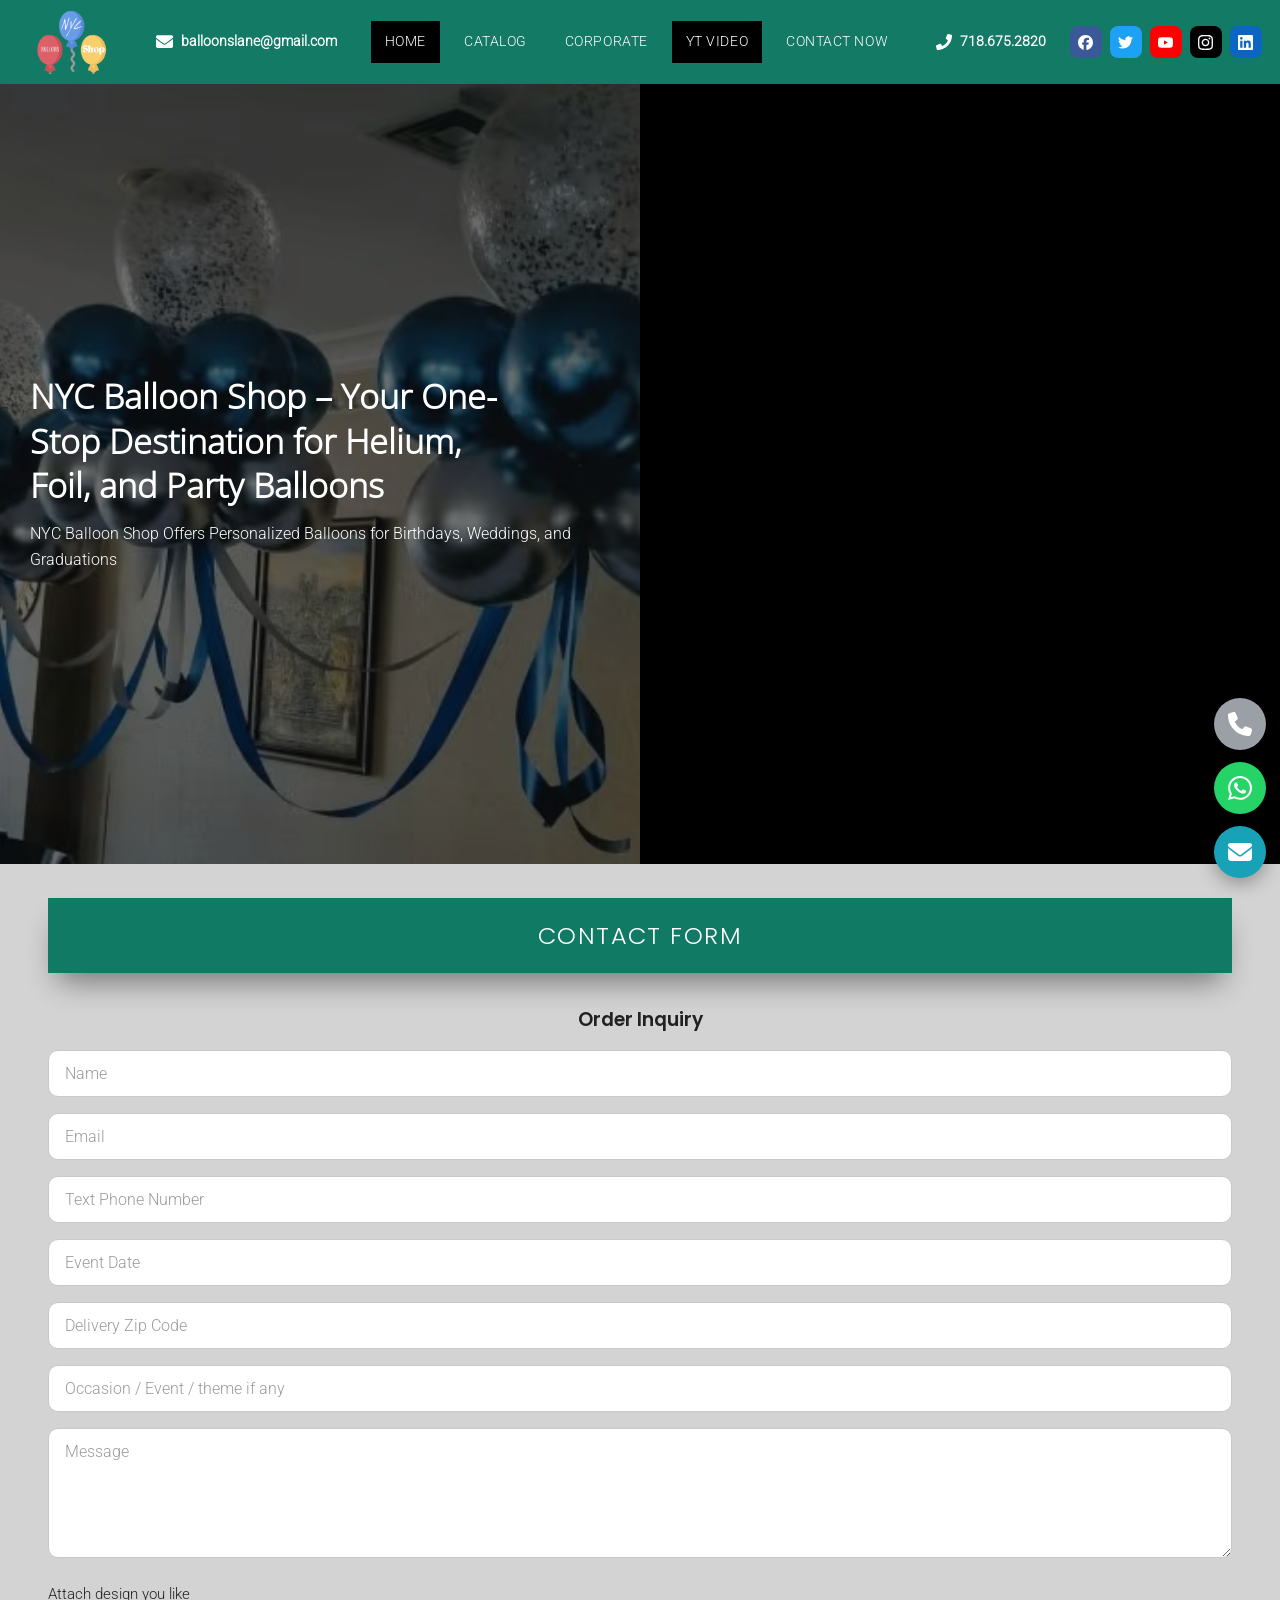
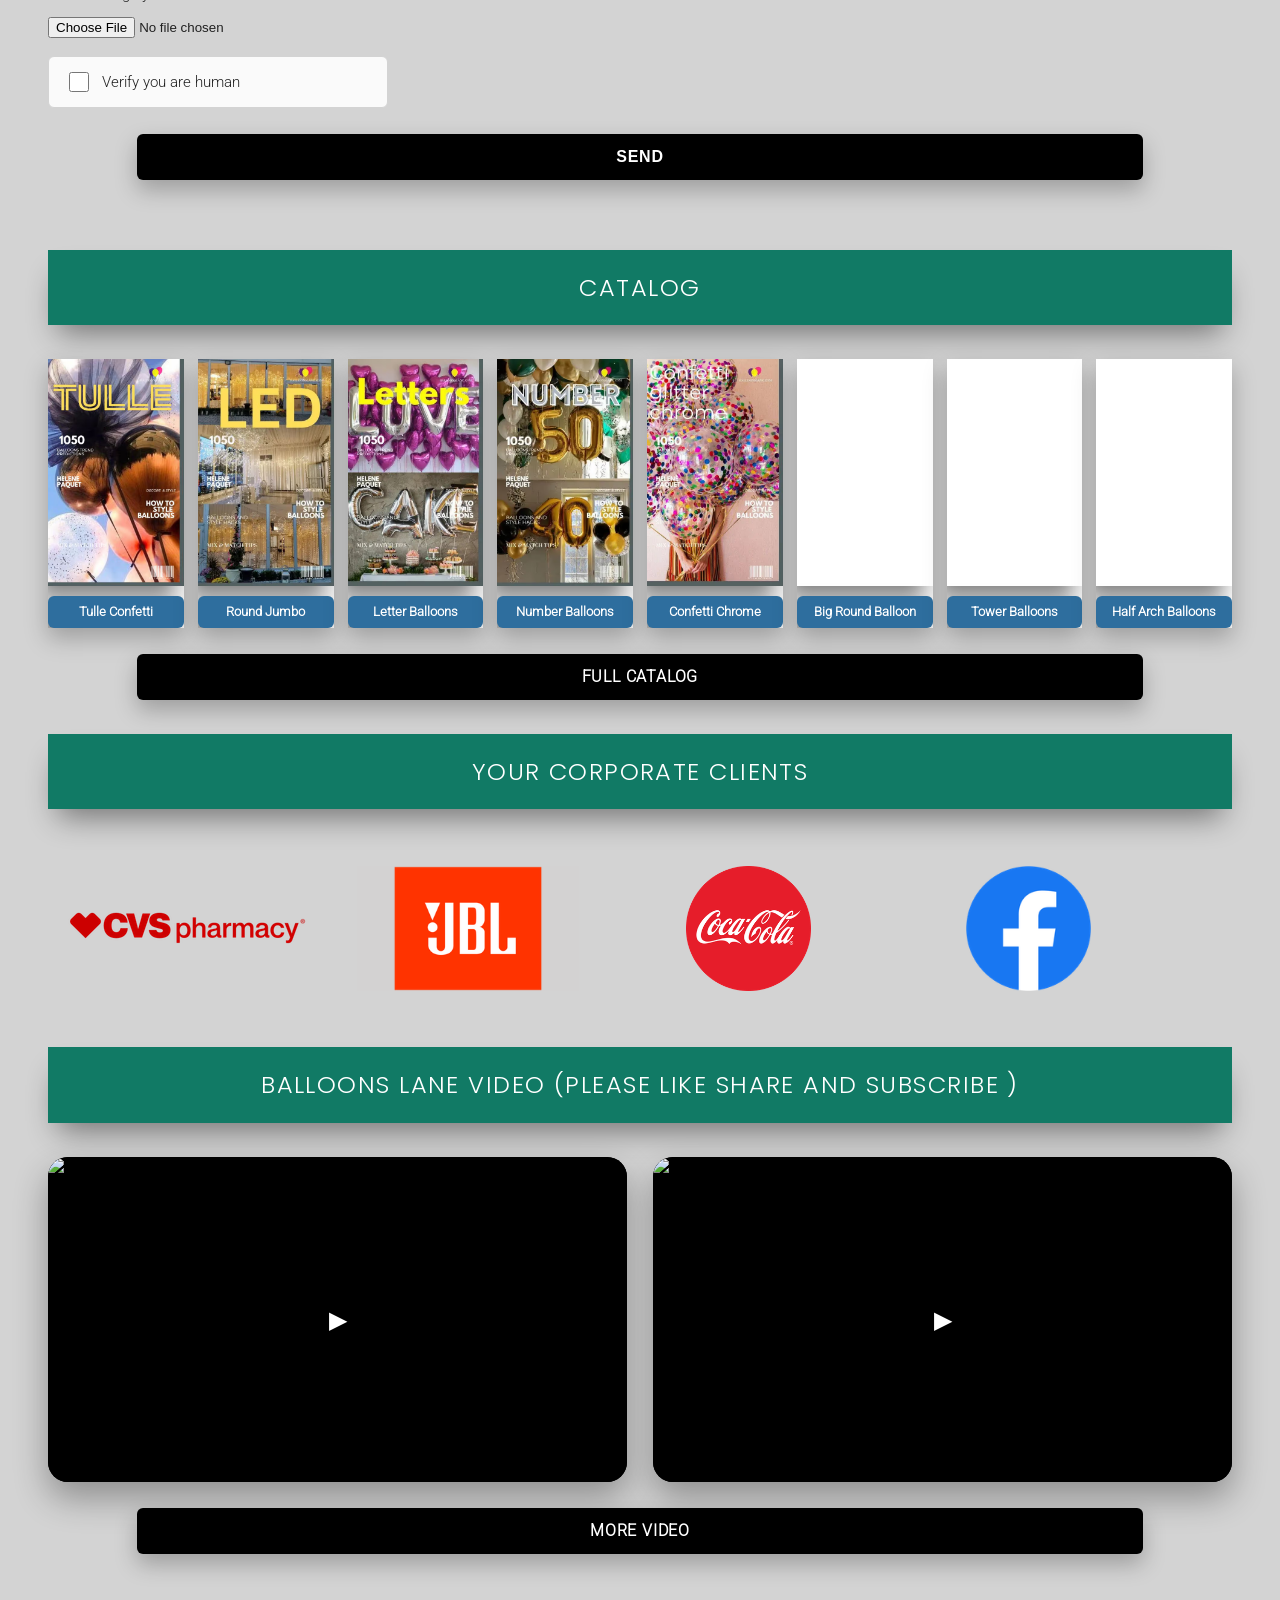
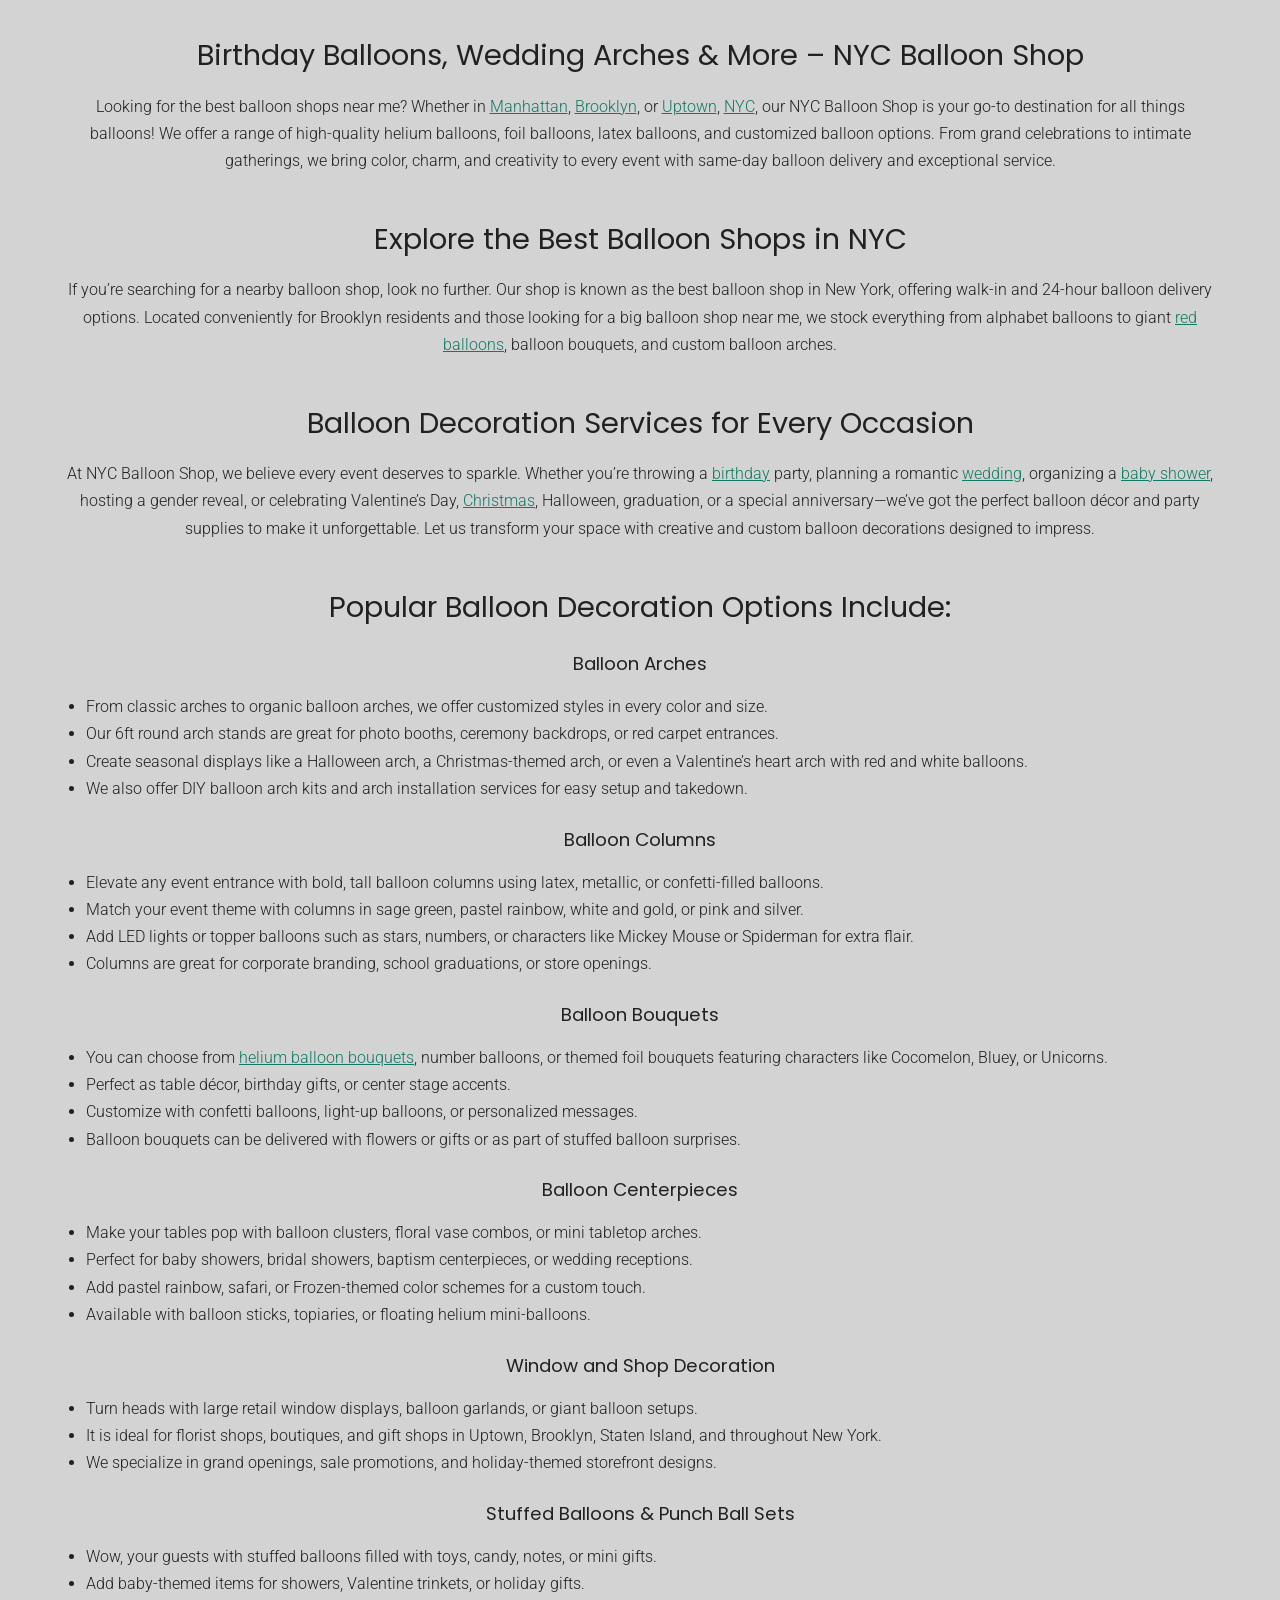
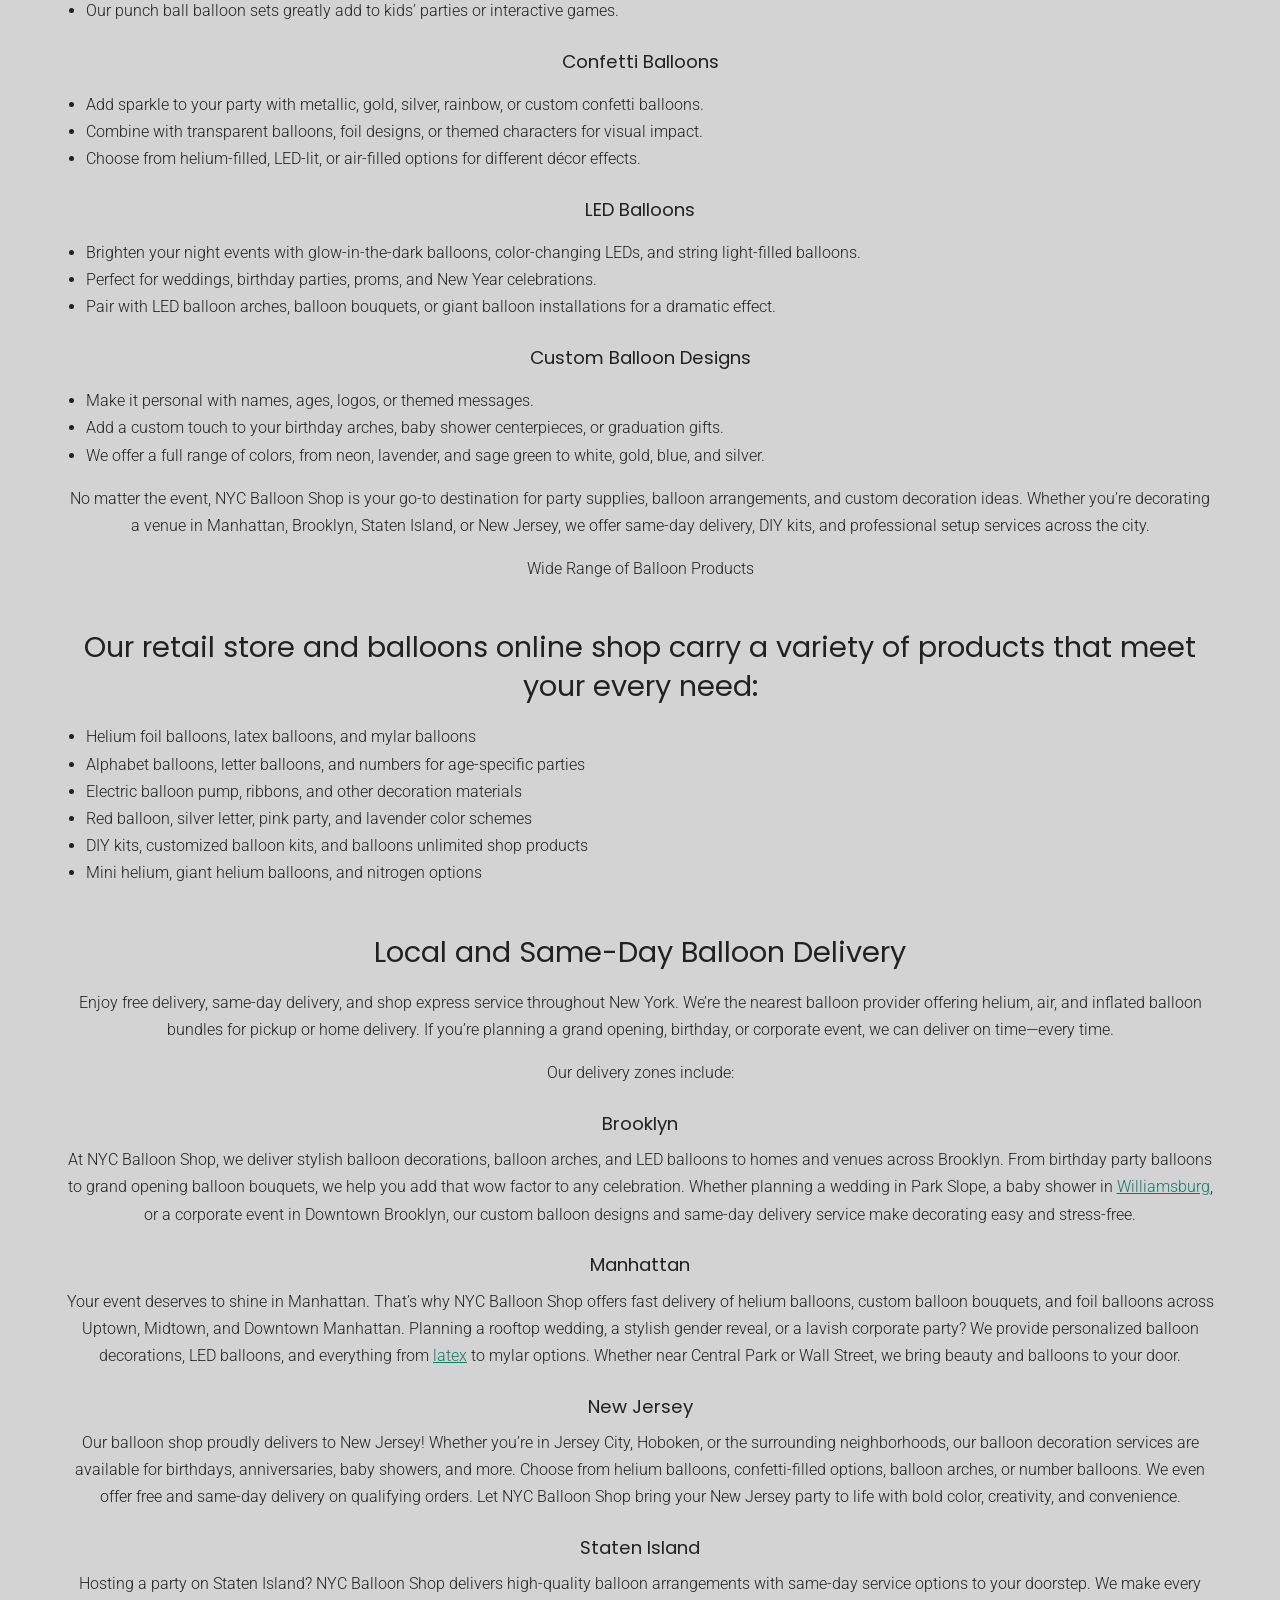
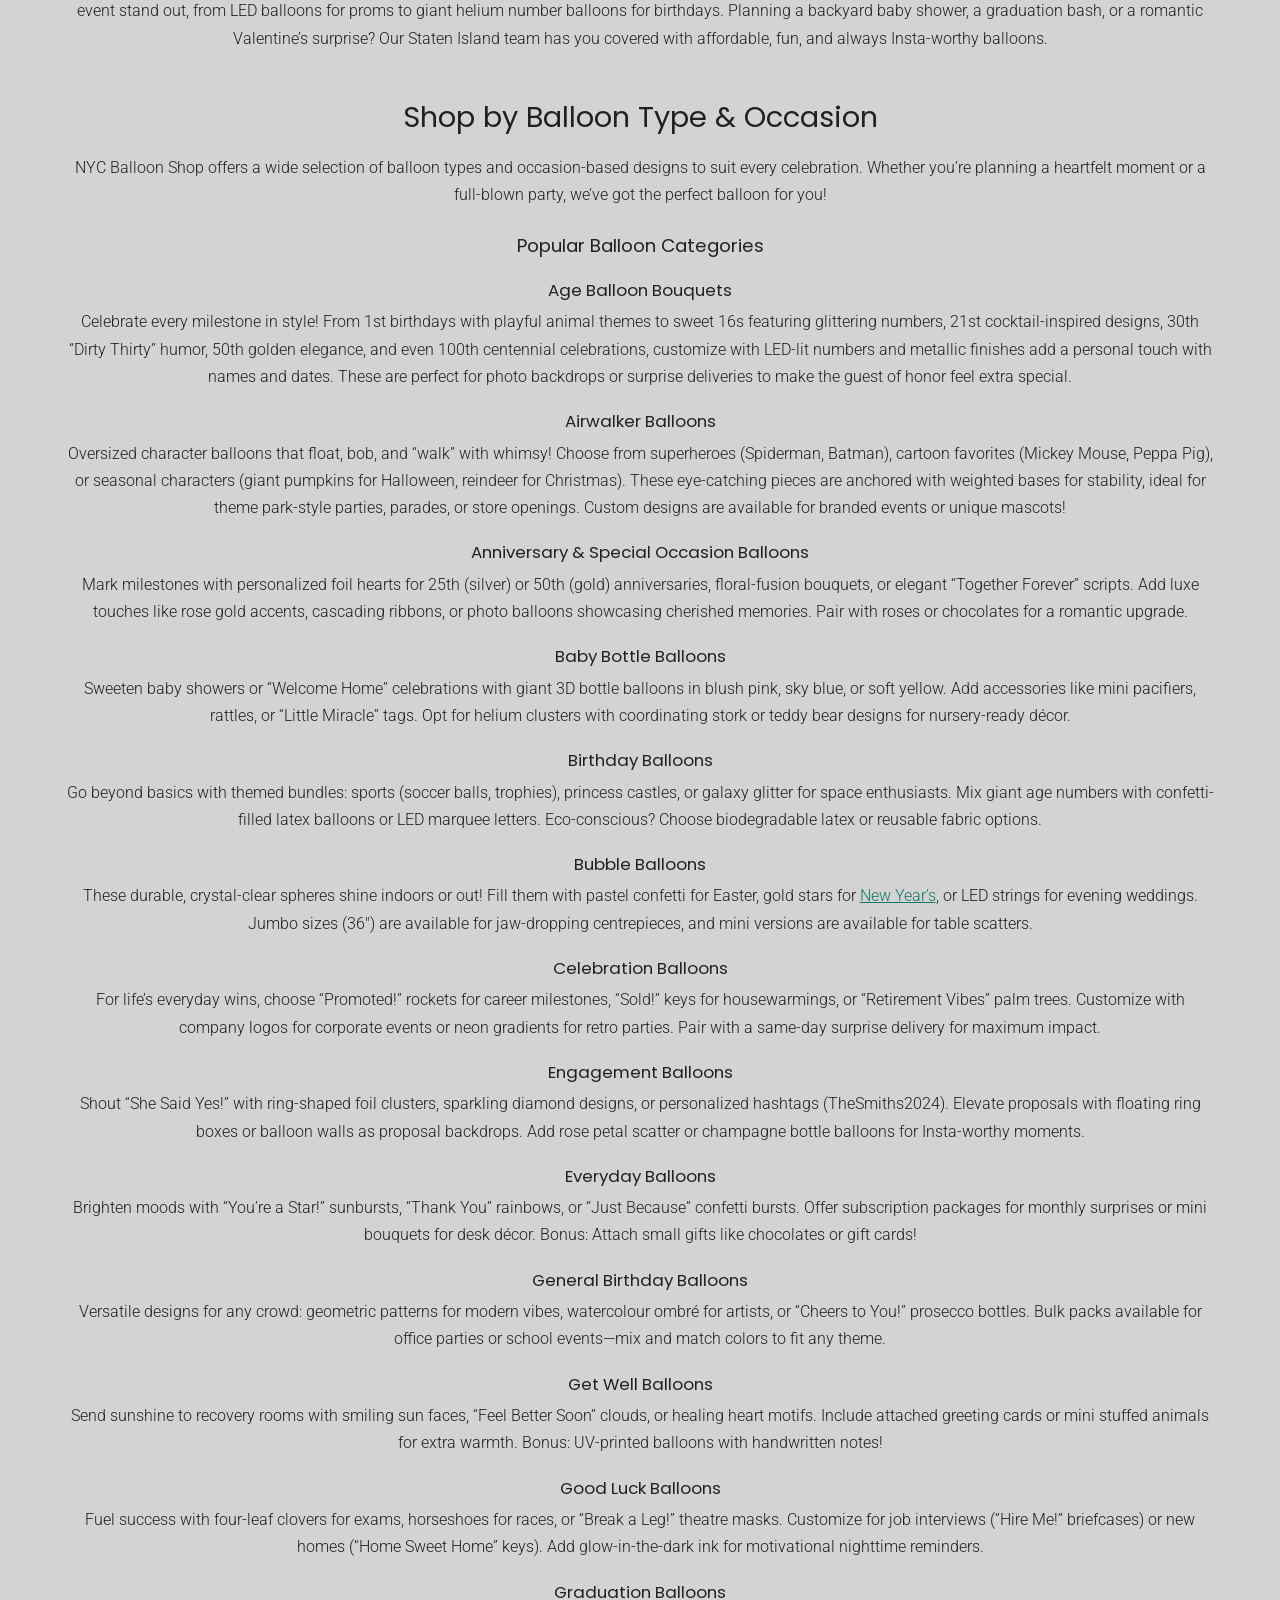
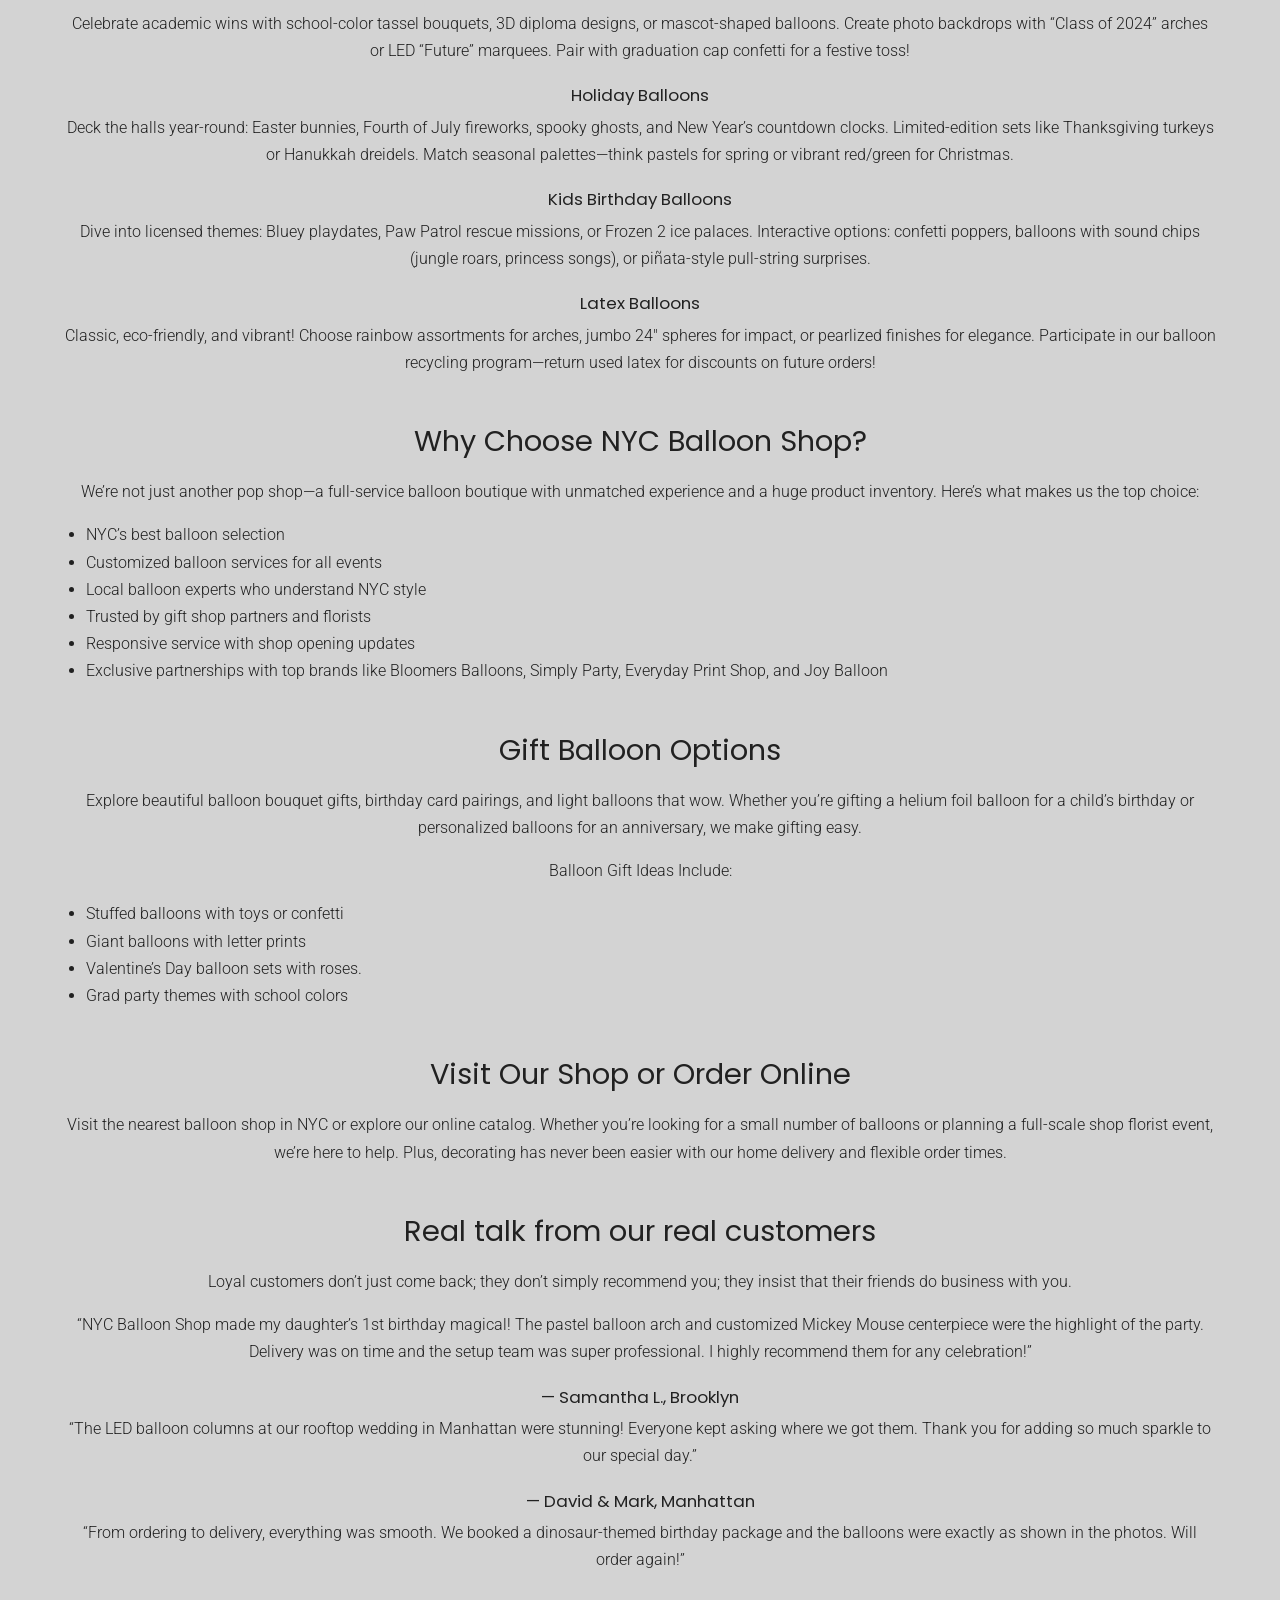
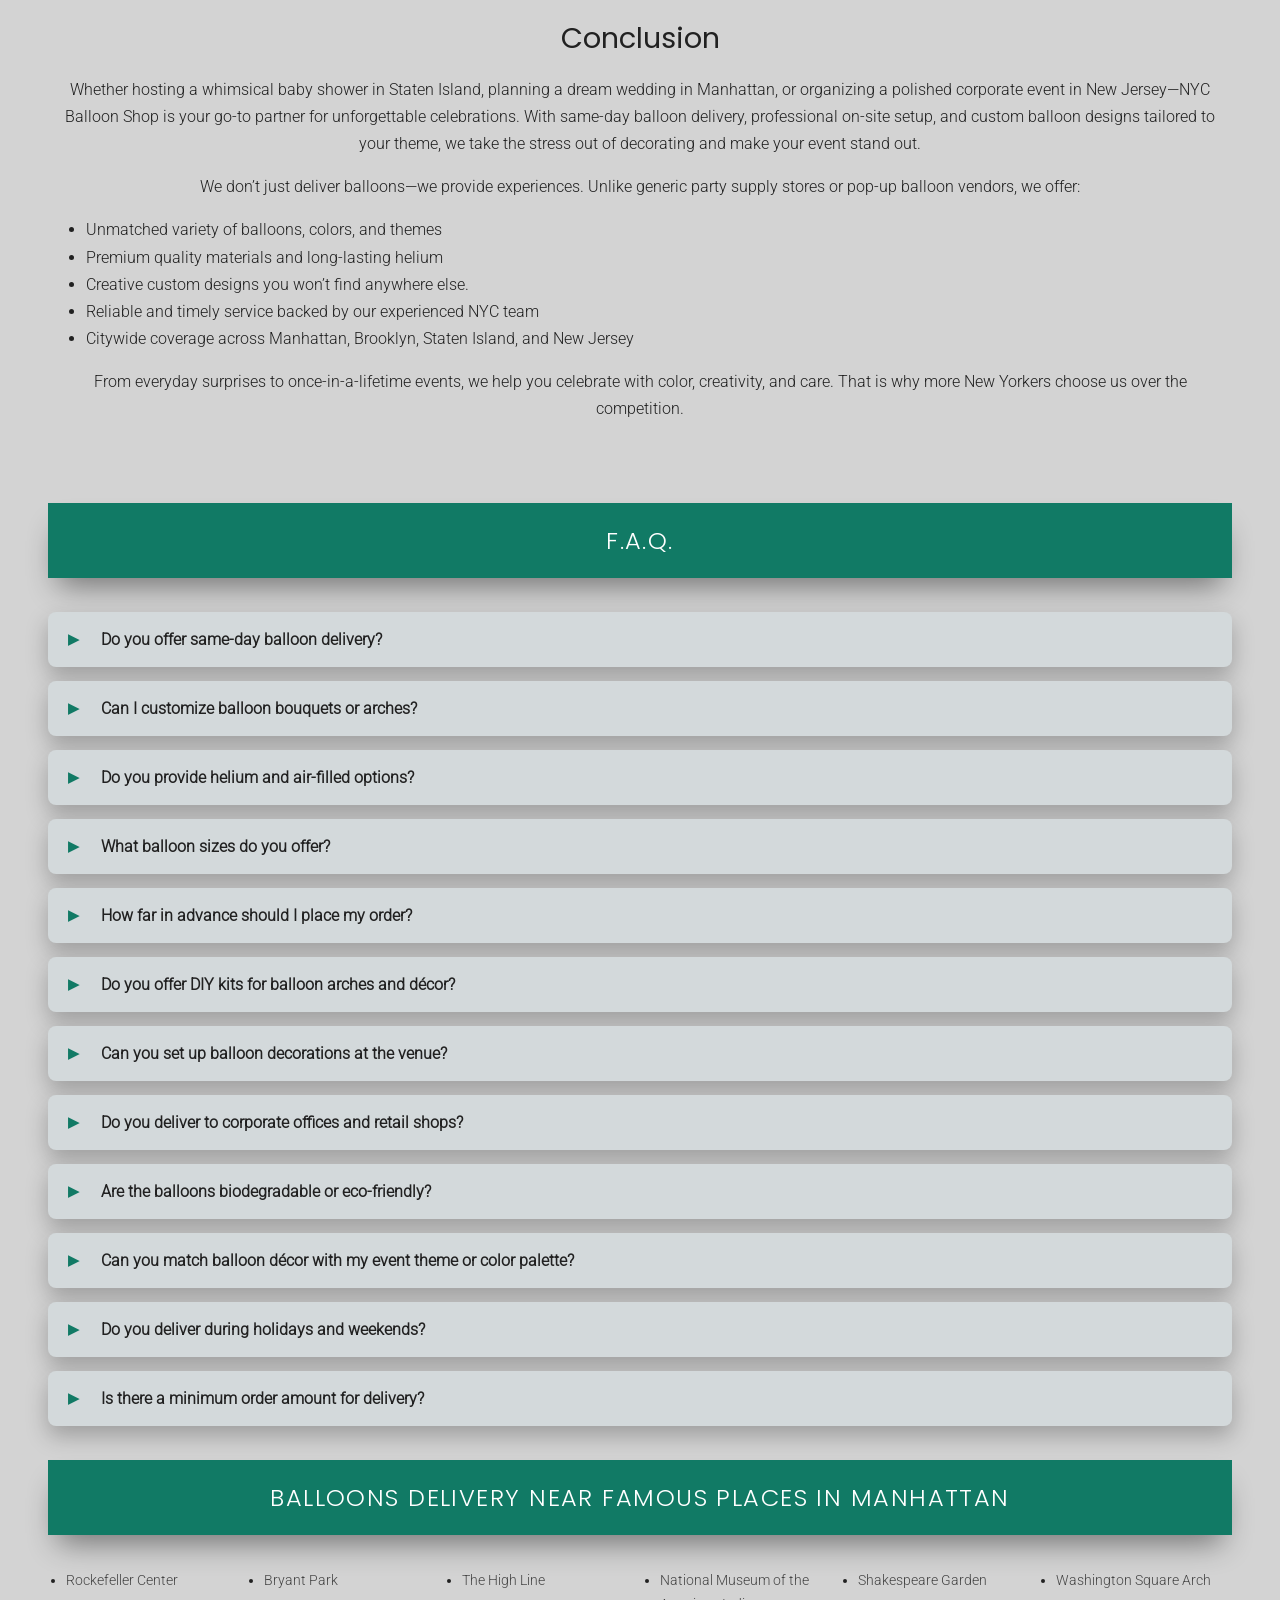
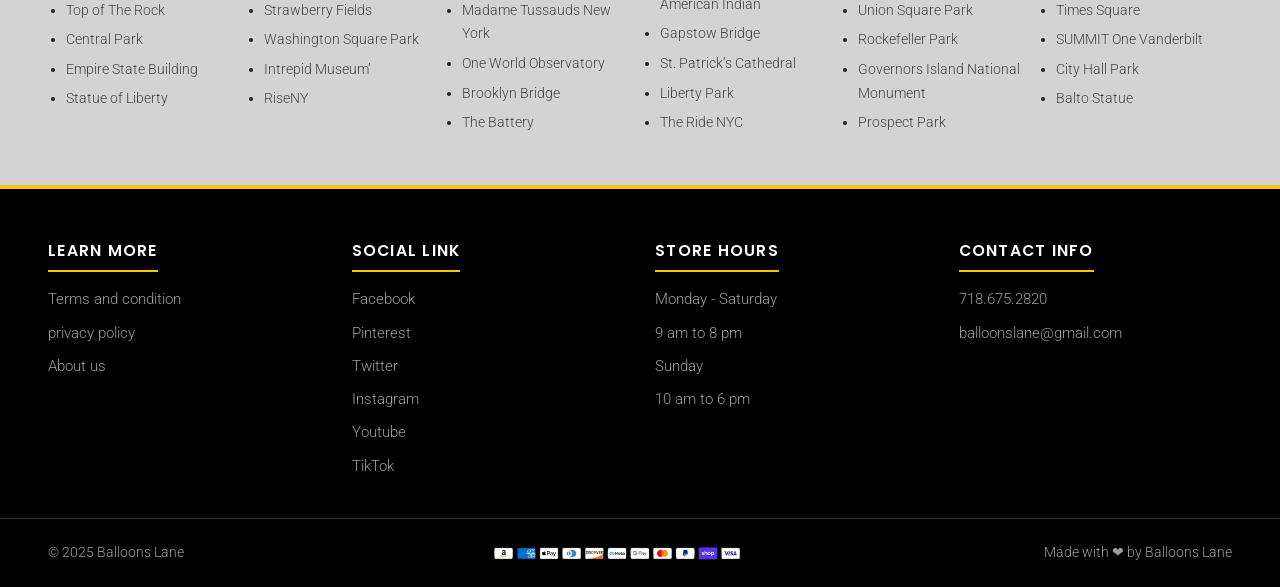
==== commit 7b4a3319: "Import website package" ====
--- a/index.html
+++ b/index.html
@@ -1,4 +1,4 @@
-<!DOCTYPE html><html lang="en"> <head><meta charset="utf-8"><meta name="viewport" content="width=device-width, initial-scale=1"><title>Best NYC balloon shop | Birthday Balloons with Fast Delivery</title><meta name="description" content="NYC Balloon Shop — your one-stop destination for helium, foil and party balloons with same-day delivery in Manhattan, Brooklyn, Staten Island and New Jersey."><meta name="robots" content="index, follow"><link rel="canonical" href="https://nycballoonshop.com/"><meta property="og:type" content="website"><meta property="og:title" content="Best NYC balloon shop | Birthday Balloons with Fast Delivery"><meta property="og:description" content="NYC Balloon Shop — your one-stop destination for helium, foil and party balloons with same-day delivery in Manhattan, Brooklyn, Staten Island and New Jersey."><meta property="og:url" content="https://nycballoonshop.com/"><meta property="og:image" content="https://nycballoonshop.com/images/nyc-balloon-shop-logo.png"><meta name="twitter:card" content="summary_large_image"><link rel="icon" href="/favicon.ico" sizes="any"><link rel="icon" type="image/png" href="/images/favicon-512.png"><link rel="apple-touch-icon" href="/images/apple-touch-icon.png"><link rel="preload" as="font" type="font/woff2" href="/fonts/roboto-300-latin.woff2" crossorigin fetchpriority="high"><link rel="preload" as="image" type="image/avif" href="/_astro/silver-blue-chrome-balloon-table-arch.B5hGwgGc_Dj0FX.avif" fetchpriority="high"><link rel="stylesheet" href="/_astro/catalog.C86gIZfM.css">
+<!DOCTYPE html><html lang="en"> <head><meta charset="utf-8"><meta name="viewport" content="width=device-width, initial-scale=1"><title>Best NYC balloon shop | Birthday Balloons with Fast Delivery</title><meta name="description" content="NYC Balloon Shop — your one-stop destination for helium, foil and party balloons with same-day delivery in Manhattan, Brooklyn, Staten Island and New Jersey."><meta name="robots" content="index, follow"><link rel="canonical" href="https://nycballoonshop.com/"><meta property="og:type" content="website"><meta property="og:title" content="Best NYC balloon shop | Birthday Balloons with Fast Delivery"><meta property="og:description" content="NYC Balloon Shop — your one-stop destination for helium, foil and party balloons with same-day delivery in Manhattan, Brooklyn, Staten Island and New Jersey."><meta property="og:url" content="https://nycballoonshop.com/"><meta property="og:image" content="https://nycballoonshop.com/images/nyc-balloon-shop-logo.png"><meta name="twitter:card" content="summary_large_image"><link rel="icon" href="/favicon.ico" sizes="any"><link rel="icon" type="image/png" href="/images/favicon-512.png"><link rel="apple-touch-icon" href="/images/apple-touch-icon.png"><link rel="preload" as="font" type="font/woff2" href="/fonts/roboto-300-latin.woff2" crossorigin fetchpriority="high"><link rel="preload" as="image" type="image/avif" href="/_astro/silver-blue-chrome-balloon-table-arch.B5hGwgGc_Dj0FX.avif" fetchpriority="high"><link rel="stylesheet" href="/_astro/catalog.B9sSaYT2.css">
 <style>.verify-row[data-astro-cid-v56yoci2]{display:flex;align-items:center;border:1px solid #d3d3d3;border-radius:6px;background:#fafafa;padding:12px 16px;margin:6px 0 20px;max-width:340px}.verify-row[data-astro-cid-v56yoci2] label[data-astro-cid-v56yoci2]{display:flex;align-items:center;gap:10px;font-weight:400;margin:0;cursor:pointer}.verify-row[data-astro-cid-v56yoci2] input[data-astro-cid-v56yoci2]{width:20px;height:20px}.form-msg[data-astro-cid-v56yoci2]{display:none;text-align:center;margin:14px auto 0;max-width:640px;font-size:.95rem}.form-msg[data-astro-cid-v56yoci2].show{display:block}.form-msg[data-astro-cid-v56yoci2].success{color:#1b7a43}.form-msg[data-astro-cid-v56yoci2].error{color:#b71c1c}
 .hero-photo[data-astro-cid-ewxirvlt]{position:absolute;inset:0;z-index:0}.hero-photo[data-astro-cid-ewxirvlt] img[data-astro-cid-ewxirvlt]{width:100%;height:100%;object-fit:cover;object-position:center;display:block}.hero-left[data-astro-cid-ewxirvlt]:before{z-index:1;background:#0000008c}.hero-left-text[data-astro-cid-ewxirvlt]{z-index:2}.hero-right[data-astro-cid-ewxirvlt] iframe[data-astro-cid-ewxirvlt]{position:absolute;top:50%;left:50%;transform:translate(-50%,-50%) scale(1.4);width:auto;height:100%;min-width:100%;min-height:100%;max-width:none;aspect-ratio:16/9;border:0}
-</style></head><body> <header class="site-header"> <div class="header-inner"> <a class="brand" href="/" aria-label="NYC Balloon Shop home"> <img src="/_astro/nyc-balloon-shop-logo.DRGAXEmA_1cHNkv.png" alt="NYC Balloon Shop logo with red, blue and yellow balloons" loading="eager" fetchpriority="high" decoding="async" width="340" height="191"> </a> <div class="header-contact header-contact-email"> <svg aria-hidden="true" viewBox="0 0 512 512" width="17" height="17" fill="#fff" xmlns="http://www.w3.org/2000/svg"><path d="M502.3 190.8c3.9-3.1 9.7-.2 9.7 4.7V400c0 26.5-21.5 48-48 48H48c-26.5 0-48-21.5-48-48V195.6c0-5 5.7-7.8 9.7-4.7 22.4 17.4 52.1 39.5 154.1 113.6 21.1 15.4 56.7 47.8 92.2 47.6 35.7.3 72-32.8 92.3-47.6 102-74.1 131.6-96.3 154-113.7zM256 320c23.2.4 56.6-29.2 73.4-41.4 132.7-96.3 142.8-104.7 173.4-128.7 5.8-4.5 9.2-11.5 9.2-18.9v-19c0-26.5-21.5-48-48-48H48C21.5 64 0 85.5 0 112v19c0 7.4 3.4 14.3 9.2 18.9 30.6 23.9 40.7 32.4 173.4 128.7 16.8 12.2 50.2 41.8 73.4 41.4z"></path></svg> <a href="mailto:balloonslane@gmail.com"><span class="hide-m">laneballoon@gmail.com</span></a> </div> <button class="nav-toggle" type="button" aria-label="Open menu" aria-expanded="false" aria-controls="mainNav">☰</button> <nav class="main-nav" id="mainNav" aria-label="Main navigation"> <a href="/" class="active" >Home</a> <a href="/catalog/" class="" >Catalog</a> <a href="/#corporate" class="" data-spy-link>Corporate</a> <a href="/#video" class="" data-spy-link>YT Video</a> <a href="/contact-now/" class="" >Contact Now</a> </nav> <div class="header-contact header-contact-phone"> <svg aria-hidden="true" viewBox="0 0 512 512" width="16" height="16" fill="#fff" xmlns="http://www.w3.org/2000/svg"><path d="M493.4 24.6l-104-24c-11.3-2.6-22.9 3.3-27.5 13.9l-48 112c-4.2 9.8-1.4 21.3 6.9 28l60.6 49.6c-36 76.7-98.9 140.5-177.2 177.2l-49.6-60.6c-6.8-8.3-18.2-11.1-28-6.9l-112 48C3.9 366.5-2 378.1.6 389.4l24 104C27.1 504.2 36.7 512 48 512c256.1 0 464-207.5 464-464 0-11.2-7.7-20.9-18.6-23.4z"></path></svg> <a href="tel:7186752820">718.675.2820</a> </div> <div class="header-social" aria-label="Social links"> <a href="https://www.facebook.com/balloonslane/" target="_blank" rel="noopener" aria-label="Facebook"><img src="/images/social/facebook.svg" alt="" width="15" height="15" aria-hidden="true"></a> <a href="https://twitter.com/balloonslane" target="_blank" rel="noopener" aria-label="Twitter"><img src="/images/social/twitter.svg" alt="" width="15" height="15" aria-hidden="true"></a> <a href="https://www.youtube.com/channel/UCdsIWq3AVAGaRpFoQ8-T3CA" target="_blank" rel="noopener" aria-label="YouTube"><img src="/images/social/youtube.svg" alt="" width="15" height="15" aria-hidden="true"></a> <a href="https://www.instagram.com/balloonslane2/" target="_blank" rel="noopener" aria-label="Instagram"><img src="/images/social/instagram.svg" alt="" width="15" height="15" aria-hidden="true"></a> <a href="https://www.linkedin.com/in/balloonslane/" target="_blank" rel="noopener" aria-label="LinkedIn"><img src="/images/social/linkedin.svg" alt="" width="15" height="15" aria-hidden="true"></a> </div> </div> </header>  <main> <section class="hero-split" data-astro-cid-ewxirvlt> <div class="hero-pane hero-left" data-astro-cid-ewxirvlt> <div class="hero-photo" data-astro-cid-ewxirvlt> <img src="/_astro/silver-blue-chrome-balloon-table-arch.B5hGwgGc_Dj0FX.avif" alt="Silver, blue and white chrome balloon table arch with silver confetti balloons" loading="eager" fetchpriority="high" data-astro-cid-ewxirvlt="true" decoding="async" width="600" height="435"> </div> <div class="hero-left-text" data-astro-cid-ewxirvlt> <h1 data-astro-cid-ewxirvlt>NYC Balloon Shop – Your One-Stop Destination for Helium, Foil, and Party Balloons</h1> <p data-astro-cid-ewxirvlt>NYC Balloon Shop Offers Personalized Balloons for Birthdays, Weddings, and Graduations</p> </div> </div> <div class="hero-pane hero-right" data-astro-cid-ewxirvlt> <iframe id="heroYt" class="elementor-background-video-embed" role="presentation" frameborder="0" allowfullscreen allow="accelerometer; autoplay; clipboard-write; encrypted-media; gyroscope; picture-in-picture; web-share" referrerpolicy="strict-origin-when-cross-origin" title="60th Birthday Balloons Garland & Column | Silver, Black & White Latex & Mylar Balloons Decoration" width="100%" height="100%" src="https://www.youtube.com/embed/9dyEpLwL4JM?controls=0&rel=0&playsinline=1&cc_load_policy=0&autoplay=1&mute=1&loop=1&playlist=9dyEpLwL4JM" data-astro-cid-ewxirvlt></iframe> </div> </section>  <script type="module">(function(){function t(){var s=document.querySelector(".hero-right"),e=document.getElementById("heroYt");if(!(!s||!e)){var o=s.clientWidth,r=s.clientHeight;if(!(!o||!r)){var d=16/9,l=1.4,n,i;o/r>d?(n=o*l,i=n/d):(i=r*l,n=i*d),e.style.width=n+"px",e.style.height=i+"px",e.style.maxWidth="none",e.style.left=(o-n)/2+"px",e.style.top=(r-i)/2+"px",e.style.transform="none"}}}window.addEventListener("load",t),window.addEventListener("resize",t),t(),setTimeout(t,500),setTimeout(t,2e3)})();</script> <section id="contact" data-spy> <div class="container"> <div class="band"><h2>Contact Form</h2></div> <h3 style="text-align:center">Order Inquiry</h3> <form class="inquiry-form" method="post" enctype="multipart/form-data" action="https://formsubmit.co/seooptimizeragency@gmail.com" target="cf-sink" novalidate data-astro-cid-v56yoci2> <input type="hidden" name="_subject" value="New Order Inquiry - NYC Balloon Shop" data-astro-cid-v56yoci2> <input type="hidden" name="_template" value="table" data-astro-cid-v56yoci2> <input type="hidden" name="_next" value="https://nycballoonshop.com/form-sent/" data-astro-cid-v56yoci2> <input type="text" name="_honey" style="display:none" tabindex="-1" autocomplete="off" data-astro-cid-v56yoci2> <div class="field" data-astro-cid-v56yoci2> <label class="sr-only" for="cf-name" data-astro-cid-v56yoci2>Name</label> <input type="text" id="cf-name" name="name" autocomplete="name" placeholder="Name" data-astro-cid-v56yoci2> </div> <div class="field" data-astro-cid-v56yoci2> <label class="sr-only" for="cf-email" data-astro-cid-v56yoci2>Email</label> <input type="text" id="cf-email" name="email" autocomplete="email" placeholder="Email" required data-astro-cid-v56yoci2> </div> <div class="field" data-astro-cid-v56yoci2> <label class="sr-only" for="cf-phone" data-astro-cid-v56yoci2>Text Phone Number</label> <input type="tel" id="cf-phone" name="phone" autocomplete="tel" placeholder="Text Phone Number" data-astro-cid-v56yoci2> </div> <div class="field" data-astro-cid-v56yoci2> <label class="sr-only" for="cf-date" data-astro-cid-v56yoci2>Event Date</label> <input type="text" id="cf-date" name="event_date" placeholder="Event Date" required data-astro-cid-v56yoci2> </div> <div class="field" data-astro-cid-v56yoci2> <label class="sr-only" for="cf-zip" data-astro-cid-v56yoci2>Delivery Zip Code</label> <input type="text" id="cf-zip" name="delivery_zip" inputmode="numeric" placeholder="Delivery Zip Code" required data-astro-cid-v56yoci2> </div> <div class="field" data-astro-cid-v56yoci2> <label class="sr-only" for="cf-occasion" data-astro-cid-v56yoci2>Occasion / Event / theme if any</label> <input type="text" id="cf-occasion" name="occasion" placeholder="Occasion / Event / theme if any" data-astro-cid-v56yoci2> </div> <div class="field" data-astro-cid-v56yoci2> <label class="sr-only" for="cf-msg" data-astro-cid-v56yoci2>Message</label> <textarea id="cf-msg" name="message" required placeholder="Message" data-astro-cid-v56yoci2></textarea> </div> <div class="field" data-astro-cid-v56yoci2> <label for="cf-file" style="font-weight:400" data-astro-cid-v56yoci2>Attach design you like</label> <input type="file" id="cf-file" name="attachment" data-astro-cid-v56yoci2> </div> <div class="verify-row" data-astro-cid-v56yoci2> <label data-astro-cid-v56yoci2><input type="checkbox" name="human_verified" value="yes" data-astro-cid-v56yoci2> Verify you are human</label> </div> <button type="submit" class="btn btn-black btn-wide" data-astro-cid-v56yoci2>Send</button> <p class="form-msg" role="status" aria-live="polite" data-astro-cid-v56yoci2></p> <iframe name="cf-sink" title="Form submission" style="display:none" aria-hidden="true" tabindex="-1" data-astro-cid-v56yoci2></iframe> </form>  </div> </section> <section id="catalog" data-spy> <div class="container"> <div class="band"><h2>Catalog</h2></div> <div class="cat-row"> <div class="cat-mini"> <img src="/_astro/tulle-confetti-glitter-balloons.B8RBjwCz_1yXTT7.avif" alt="Tulle confetti glitter sparkle balloons" loading="lazy" decoding="async" fetchpriority="auto" width="450" height="750"> <a class="mini-btn" href="https://balloonsnumber.com/tulle-confetti" target="_blank" rel="noopener">Tulle Confetti</a> </div><div class="cat-mini"> <img src="/_astro/round-jumbo-led-clear-balloons.D7akDjpv_Z2qakJO.avif" alt="Round jumbo LED clear personalized balloons" loading="lazy" decoding="async" fetchpriority="auto" width="450" height="750"> <a class="mini-btn" href="https://balloonsnumber.com/round-jumbo-led-clear-personalize-balloons/" target="_blank" rel="noopener">Round Jumbo</a> </div><div class="cat-mini"> <img src="/_astro/letter-name-milestone-balloons.CuW2fah8_1vEq4f.avif" alt="Letter name age milestone balloons" loading="lazy" decoding="async" fetchpriority="auto" width="450" height="750"> <a class="mini-btn" href="https://balloonsnumber.com/letter-balloons/" target="_blank" rel="noopener">Letter Balloons</a> </div><div class="cat-mini"> <img src="/_astro/gold-number-balloons.BACMHKxj_J9mJL.avif" alt="Gold number balloons" loading="lazy" decoding="async" fetchpriority="auto" width="450" height="750"> <a class="mini-btn" href="https://balloonsnumber.com/number-balloons/" target="_blank" rel="noopener">Number Balloons</a> </div><div class="cat-mini"> <img src="/_astro/confetti-chrome-glitter-balloons.BlEAE0JY_Z24bk6y.avif" alt="Confetti chrome glitter balloons" loading="lazy" decoding="async" fetchpriority="auto" width="450" height="750"> <a class="mini-btn" href="https://balloonsnumber.com/confetti-chrome/" target="_blank" rel="noopener">Confetti Chrome</a> </div><div class="cat-mini"> <img src="/_astro/big-giant-round-jumbo-balloons.CFZZ53dI_Z4KumB.avif" alt="Big giant large round jumbo balloons" loading="lazy" decoding="async" fetchpriority="auto" width="450" height="750"> <a class="mini-btn" href="https://balloonsnumber.com/big-round-balloons/" target="_blank" rel="noopener">Big Round Balloon</a> </div><div class="cat-mini"> <img src="/_astro/balloon-tower-stand.DVL_oAqG_2pm6Fo.avif" alt="Balloon tower stand decoration" loading="lazy" decoding="async" fetchpriority="auto" width="450" height="750"> <a class="mini-btn" href="https://balloonsnumber.com/tower-balloons/" target="_blank" rel="noopener">Tower Balloons</a> </div><div class="cat-mini"> <img src="/_astro/balloon-half-arch.Cawld8iV_R4TQx.avif" alt="Balloon half arch decoration" loading="lazy" decoding="async" fetchpriority="auto" width="450" height="750"> <a class="mini-btn" href="https://balloonsnumber.com/half-arch-balloons" target="_blank" rel="noopener">Half Arch Balloons</a> </div> </div> <a class="btn btn-black btn-wide" href="/catalog/">Full Catalog</a> </div> </section> <section id="corporate" data-spy> <div class="container"> <div class="band"><h2>Your Corporate Clients</h2></div> <div class="corp-wrap"> <div class="corp-track"> <div class="corp-logo"><img src="/_astro/sugar-factory-logo.cIzOAxyp_ZmqnVV.png" alt="Sugar Factory logo" loading="lazy" decoding="async" fetchpriority="auto" width="240" height="32"></div><div class="corp-logo"><img src="/_astro/jbl-logo.DN28mNYX_1iP93H.png" alt="JBL logo" loading="lazy" decoding="async" fetchpriority="auto" width="320" height="180"></div><div class="corp-logo"><img src="/_astro/coca-cola-logo.OS0SBDIX_Z1jnniu.png" alt="Coca-Cola logo" loading="lazy" decoding="async" fetchpriority="auto" width="240" height="240"></div><div class="corp-logo"><img src="/_astro/facebook-logo.BtoraQki_Z1GoNgb.png" alt="Facebook logo" loading="lazy" decoding="async" fetchpriority="auto" width="160" height="160"></div><div class="corp-logo"><img src="/_astro/google-logo.DZYQsEk7_ZEJzNI.png" alt="Google logo" loading="lazy" decoding="async" fetchpriority="auto" width="200" height="200"></div><div class="corp-logo"><img src="/_astro/amazon-logo.Cjmk4jff_2uuEjd.png" alt="Amazon logo" loading="lazy" decoding="async" fetchpriority="auto" width="200" height="200"></div><div class="corp-logo"><img src="/_astro/netflix-logo.ByGo4X3l_Z5vWQK.png" alt="Netflix logo" loading="lazy" decoding="async" fetchpriority="auto" width="200" height="200"></div><div class="corp-logo"><img src="/_astro/cvs-pharmacy-logo.Ce6oOXCQ_x02mh.png" alt="CVS Pharmacy logo" loading="lazy" decoding="async" fetchpriority="auto" width="240" height="138"></div> <div class="corp-logo" aria-hidden="true"><img src="/_astro/sugar-factory-logo.cIzOAxyp_ZmqnVV.png" alt loading="lazy" decoding="async" fetchpriority="auto" width="240" height="32"></div><div class="corp-logo" aria-hidden="true"><img src="/_astro/jbl-logo.DN28mNYX_1iP93H.png" alt loading="lazy" decoding="async" fetchpriority="auto" width="320" height="180"></div><div class="corp-logo" aria-hidden="true"><img src="/_astro/coca-cola-logo.OS0SBDIX_Z1jnniu.png" alt loading="lazy" decoding="async" fetchpriority="auto" width="240" height="240"></div><div class="corp-logo" aria-hidden="true"><img src="/_astro/facebook-logo.BtoraQki_Z1GoNgb.png" alt loading="lazy" decoding="async" fetchpriority="auto" width="160" height="160"></div><div class="corp-logo" aria-hidden="true"><img src="/_astro/google-logo.DZYQsEk7_ZEJzNI.png" alt loading="lazy" decoding="async" fetchpriority="auto" width="200" height="200"></div><div class="corp-logo" aria-hidden="true"><img src="/_astro/amazon-logo.Cjmk4jff_2uuEjd.png" alt loading="lazy" decoding="async" fetchpriority="auto" width="200" height="200"></div><div class="corp-logo" aria-hidden="true"><img src="/_astro/netflix-logo.ByGo4X3l_Z5vWQK.png" alt loading="lazy" decoding="async" fetchpriority="auto" width="200" height="200"></div><div class="corp-logo" aria-hidden="true"><img src="/_astro/cvs-pharmacy-logo.Ce6oOXCQ_x02mh.png" alt loading="lazy" decoding="async" fetchpriority="auto" width="240" height="138"></div> </div> </div> </div> </section> <section id="video" data-spy> <div class="container"> <div class="band"><h2>Balloons Lane Video (Please Like Share And Subscribe )</h2></div> <div class="video-grid"> <div class="video-card"> <button class="yt-facade" type="button" data-yt="TZnbLknfv4A" data-title="Pastel Balloons Garland for Baby Shower, Birthday, Wedding, and Event Balloon Garland | Balloonslane" aria-label="Play video: Pastel Balloons Garland for Baby Shower, Birthday, Wedding, and Event Balloon Garland | Balloonslane"> <img src="https://i.ytimg.com/vi/TZnbLknfv4A/hqdefault.jpg" alt="Pastel Balloons Garland for Baby Shower, Birthday, Wedding, and Event Balloon Garland | Balloonslane" width="480" height="360" loading="lazy"> <span class="yt-play" aria-hidden="true">&#9654;</span> </button> </div><div class="video-card"> <button class="yt-facade" type="button" data-yt="zrFxCjjAZKU" data-title="Baptism balloons for baby boy | pale blue white &#38; gold balloons with cross Custom balloon" aria-label="Play video: Baptism balloons for baby boy | pale blue white &#38; gold balloons with cross Custom balloon"> <img src="https://i.ytimg.com/vi/zrFxCjjAZKU/hqdefault.jpg" alt="Baptism balloons for baby boy | pale blue white &#38; gold balloons with cross Custom balloon" width="480" height="360" loading="lazy"> <span class="yt-play" aria-hidden="true">&#9654;</span> </button> </div> </div> <div class="more-video"> <a class="btn btn-black btn-wide" href="https://www.youtube.com/@BalloonsLane?sub_confirmation=1" target="_blank" rel="noopener">More Video</a> </div> </div> </section> <section class="seo-copy" aria-label="About NYC Balloon Shop"> <h2>Birthday Balloons, Wedding Arches &amp; More – NYC Balloon Shop</h2> <p>Looking for the best balloon shops near me? Whether in <a href="https://en.wikipedia.org/wiki/Manhattan" target="_blank" rel="noopener">Manhattan</a>, <a href="https://en.wikipedia.org/wiki/Brooklyn" target="_blank" rel="noopener">Brooklyn</a>, or <a href="https://en.wikipedia.org/wiki/Upper_Manhattan" target="_blank" rel="noopener">Uptown</a>, <a href="https://en.wikipedia.org/wiki/New_York_City" target="_blank" rel="noopener">NYC</a>, our NYC Balloon Shop is your go-to destination for all things balloons! We offer a range of high-quality helium balloons, foil balloons, latex balloons, and customized balloon options. From grand celebrations to intimate gatherings, we bring color, charm, and creativity to every event with same-day balloon delivery and exceptional service.</p> <h2>Explore the Best Balloon Shops in NYC</h2> <p>If you’re searching for a nearby balloon shop, look no further. Our shop is known as the best balloon shop in New York, offering walk-in and 24-hour balloon delivery options. Located conveniently for Brooklyn residents and those looking for a big balloon shop near me, we stock everything from alphabet balloons to giant <a href="https://en.wikipedia.org/wiki/Red_Balloon" target="_blank" rel="noopener">red balloons</a>, balloon bouquets, and custom balloon arches.</p> <h2>Balloon Decoration Services for Every Occasion</h2> <p>At NYC Balloon Shop, we believe every event deserves to sparkle. Whether you’re throwing a <a href="https://balloonsnumber.com/1st-birthday" target="_blank" rel="noopener">birthday</a> party, planning a romantic <a href="https://balloonsnumber.com/wedding-balloons/" target="_blank" rel="noopener">wedding</a>, organizing a <a href="https://en.wikipedia.org/wiki/Baby_shower" target="_blank" rel="noopener">baby shower</a>, hosting a gender reveal, or celebrating Valentine’s Day, <a href="https://en.wikipedia.org/wiki/Christmas" target="_blank" rel="noopener">Christmas</a>, Halloween, graduation, or a special anniversary—we’ve got the perfect balloon décor and party supplies to make it unforgettable. Let us transform your space with creative and custom balloon decorations designed to impress.</p> <h2>Popular Balloon Decoration Options Include:</h2> <h3>Balloon Arches</h3> <ul class="seo-list"> <li>From classic arches to organic balloon arches, we offer customized styles in every color and size.</li> <li>Our 6ft round arch stands are great for photo booths, ceremony backdrops, or red carpet entrances.</li> <li>Create seasonal displays like a Halloween arch, a Christmas-themed arch, or even a Valentine’s heart arch with red and white balloons.</li> <li>We also offer DIY balloon arch kits and arch installation services for easy setup and takedown.</li> </ul> <h3>Balloon Columns</h3> <ul class="seo-list"> <li>Elevate any event entrance with bold, tall balloon columns using latex, metallic, or confetti-filled balloons.</li> <li>Match your event theme with columns in sage green, pastel rainbow, white and gold, or pink and silver.</li> <li>Add LED lights or topper balloons such as stars, numbers, or characters like Mickey Mouse or Spiderman for extra flair.</li> <li>Columns are great for corporate branding, school graduations, or store openings.</li> </ul> <h3>Balloon Bouquets</h3> <ul class="seo-list"> <li>You can choose from <a href="https://balloonsnumber.com/centerpiece-bouquet" target="_blank" rel="noopener">helium balloon bouquets</a>, number balloons, or themed foil bouquets featuring characters like Cocomelon, Bluey, or Unicorns.</li> <li>Perfect as table décor, birthday gifts, or center stage accents.</li> <li>Customize with confetti balloons, light-up balloons, or personalized messages.</li> <li>Balloon bouquets can be delivered with flowers or gifts or as part of stuffed balloon surprises.</li> </ul> <h3>Balloon Centerpieces</h3> <ul class="seo-list"> <li>Make your tables pop with balloon clusters, floral vase combos, or mini tabletop arches.</li> <li>Perfect for baby showers, bridal showers, baptism centerpieces, or wedding receptions.</li> <li>Add pastel rainbow, safari, or Frozen-themed color schemes for a custom touch.</li> <li>Available with balloon sticks, topiaries, or floating helium mini-balloons.</li> </ul> <h3>Window and Shop Decoration</h3> <ul class="seo-list"> <li>Turn heads with large retail window displays, balloon garlands, or giant balloon setups.</li> <li>It is ideal for florist shops, boutiques, and gift shops in Uptown, Brooklyn, Staten Island, and throughout New York.</li> <li>We specialize in grand openings, sale promotions, and holiday-themed storefront designs.</li> </ul> <h3>Stuffed Balloons &amp; Punch Ball Sets</h3> <ul class="seo-list"> <li>Wow, your guests with stuffed balloons filled with toys, candy, notes, or mini gifts.</li> <li>Add baby-themed items for showers, Valentine trinkets, or holiday gifts.</li> <li>Our punch ball balloon sets greatly add to kids’ parties or interactive games.</li> </ul> <h3>Confetti Balloons</h3> <ul class="seo-list"> <li>Add sparkle to your party with metallic, gold, silver, rainbow, or custom confetti balloons.</li> <li>Combine with transparent balloons, foil designs, or themed characters for visual impact.</li> <li>Choose from helium-filled, LED-lit, or air-filled options for different décor effects.</li> </ul> <h3>LED Balloons</h3> <ul class="seo-list"> <li>Brighten your night events with glow-in-the-dark balloons, color-changing LEDs, and string light-filled balloons.</li> <li>Perfect for weddings, birthday parties, proms, and New Year celebrations.</li> <li>Pair with LED balloon arches, balloon bouquets, or giant balloon installations for a dramatic effect.</li> </ul> <h3>Custom Balloon Designs</h3> <ul class="seo-list"> <li>Make it personal with names, ages, logos, or themed messages.</li> <li>Add a custom touch to your birthday arches, baby shower centerpieces, or graduation gifts.</li> <li>We offer a full range of colors, from neon, lavender, and sage green to white, gold, blue, and silver.</li> </ul> <p>No matter the event, NYC Balloon Shop is your go-to destination for party supplies, balloon arrangements, and custom decoration ideas. Whether you’re decorating a venue in Manhattan, Brooklyn, Staten Island, or New Jersey, we offer same-day delivery, DIY kits, and professional setup services across the city.</p> <p>Wide Range of Balloon Products</p> <h2>Our retail store and balloons online shop carry a variety of products that meet your every need:</h2> <ul class="seo-list"> <li>Helium foil balloons, latex balloons, and mylar balloons</li> <li>Alphabet balloons, letter balloons, and numbers for age-specific parties</li> <li>Electric balloon pump, ribbons, and other decoration materials</li> <li>Red balloon, silver letter, pink party, and lavender color schemes</li> <li>DIY kits, customized balloon kits, and balloons unlimited shop products</li> <li>Mini helium, giant helium balloons, and nitrogen options</li> </ul> <h2>Local and Same-Day Balloon Delivery</h2> <p>Enjoy free delivery, same-day delivery, and shop express service throughout New York. We’re the nearest balloon provider offering helium, air, and inflated balloon bundles for pickup or home delivery. If you’re planning a grand opening, birthday, or corporate event, we can deliver on time—every time.</p> <p>Our delivery zones include:</p> <h3>Brooklyn</h3> <p>At NYC Balloon Shop, we deliver stylish balloon decorations, balloon arches, and LED balloons to homes and venues across Brooklyn. From birthday party balloons to grand opening balloon bouquets, we help you add that wow factor to any celebration. Whether planning a wedding in Park Slope, a baby shower in <a href="https://en.wikipedia.org/wiki/Williamsburg,_Brooklyn" target="_blank" rel="noopener">Williamsburg</a>, or a corporate event in Downtown Brooklyn, our custom balloon designs and same-day delivery service make decorating easy and stress-free.</p> <h3>Manhattan</h3> <p>Your event deserves to shine in Manhattan. That’s why NYC Balloon Shop offers fast delivery of helium balloons, custom balloon bouquets, and foil balloons across Uptown, Midtown, and Downtown Manhattan. Planning a rooftop wedding, a stylish gender reveal, or a lavish corporate party? We provide personalized balloon decorations, LED balloons, and everything from <a href="https://en.wikipedia.org/wiki/Latex" target="_blank" rel="noopener">latex</a> to mylar options. Whether near Central Park or Wall Street, we bring beauty and balloons to your door.</p> <h3>New Jersey</h3> <p>Our balloon shop proudly delivers to New Jersey! Whether you’re in Jersey City, Hoboken, or the surrounding neighborhoods, our balloon decoration services are available for birthdays, anniversaries, baby showers, and more. Choose from helium balloons, confetti-filled options, balloon arches, or number balloons. We even offer free and same-day delivery on qualifying orders. Let NYC Balloon Shop bring your New Jersey party to life with bold color, creativity, and convenience.</p> <h3>Staten Island</h3> <p>Hosting a party on Staten Island? NYC Balloon Shop delivers high-quality balloon arrangements with same-day service options to your doorstep. We make every event stand out, from LED balloons for proms to giant helium number balloons for birthdays. Planning a backyard baby shower, a graduation bash, or a romantic Valentine’s surprise? Our Staten Island team has you covered with affordable, fun, and always Insta-worthy balloons.</p> <h2>Shop by Balloon Type &amp; Occasion</h2> <p>NYC Balloon Shop offers a wide selection of balloon types and occasion-based designs to suit every celebration. Whether you’re planning a heartfelt moment or a full-blown party, we’ve got the perfect balloon for you!</p> <h3>Popular Balloon Categories</h3> <h4>Age Balloon Bouquets</h4> <p>Celebrate every milestone in style! From 1st birthdays with playful animal themes to sweet 16s featuring glittering numbers, 21st cocktail-inspired designs, 30th “Dirty Thirty” humor, 50th golden elegance, and even 100th centennial celebrations, customize with LED-lit numbers and metallic finishes add a personal touch with names and dates. These are perfect for photo backdrops or surprise deliveries to make the guest of honor feel extra special.</p> <h4>Airwalker Balloons</h4> <p>Oversized character balloons that float, bob, and “walk” with whimsy! Choose from superheroes (Spiderman, Batman), cartoon favorites (Mickey Mouse, Peppa Pig), or seasonal characters (giant pumpkins for Halloween, reindeer for Christmas). These eye-catching pieces are anchored with weighted bases for stability, ideal for theme park-style parties, parades, or store openings. Custom designs are available for branded events or unique mascots!</p> <h4>Anniversary &amp; Special Occasion Balloons</h4> <p>Mark milestones with personalized foil hearts for 25th (silver) or 50th (gold) anniversaries, floral-fusion bouquets, or elegant “Together Forever” scripts. Add luxe touches like rose gold accents, cascading ribbons, or photo balloons showcasing cherished memories. Pair with roses or chocolates for a romantic upgrade.</p> <h4>Baby Bottle Balloons</h4> <p>Sweeten baby showers or “Welcome Home” celebrations with giant 3D bottle balloons in blush pink, sky blue, or soft yellow. Add accessories like mini pacifiers, rattles, or “Little Miracle” tags. Opt for helium clusters with coordinating stork or teddy bear designs for nursery-ready décor.</p> <h4>Birthday Balloons</h4> <p>Go beyond basics with themed bundles: sports (soccer balls, trophies), princess castles, or galaxy glitter for space enthusiasts. Mix giant age numbers with confetti-filled latex balloons or LED marquee letters. Eco-conscious? Choose biodegradable latex or reusable fabric options.</p> <h4>Bubble Balloons</h4> <p>These durable, crystal-clear spheres shine indoors or out! Fill them with pastel confetti for Easter, gold stars for <a href="https://en.wikipedia.org/wiki/New_Year%27s_Eve" target="_blank" rel="noopener">New Year’s</a>, or LED strings for evening weddings. Jumbo sizes (36″) are available for jaw-dropping centrepieces, and mini versions are available for table scatters.</p> <h4>Celebration Balloons</h4> <p>For life’s everyday wins, choose “Promoted!” rockets for career milestones, “Sold!” keys for housewarmings, or “Retirement Vibes” palm trees. Customize with company logos for corporate events or neon gradients for retro parties. Pair with a same-day surprise delivery for maximum impact.</p> <h4>Engagement Balloons</h4> <p>Shout “She Said Yes!” with ring-shaped foil clusters, sparkling diamond designs, or personalized hashtags (TheSmiths2024). Elevate proposals with floating ring boxes or balloon walls as proposal backdrops. Add rose petal scatter or champagne bottle balloons for Insta-worthy moments.</p> <h4>Everyday Balloons</h4> <p>Brighten moods with “You’re a Star!” sunbursts, “Thank You” rainbows, or “Just Because” confetti bursts. Offer subscription packages for monthly surprises or mini bouquets for desk décor. Bonus: Attach small gifts like chocolates or gift cards!</p> <h4>General Birthday Balloons</h4> <p>Versatile designs for any crowd: geometric patterns for modern vibes, watercolour ombré for artists, or “Cheers to You!” prosecco bottles. Bulk packs available for office parties or school events—mix and match colors to fit any theme.</p> <h4>Get Well Balloons</h4> <p>Send sunshine to recovery rooms with smiling sun faces, “Feel Better Soon” clouds, or healing heart motifs. Include attached greeting cards or mini stuffed animals for extra warmth. Bonus: UV-printed balloons with handwritten notes!</p> <h4>Good Luck Balloons</h4> <p>Fuel success with four-leaf clovers for exams, horseshoes for races, or “Break a Leg!” theatre masks. Customize for job interviews (“Hire Me!” briefcases) or new homes (“Home Sweet Home” keys). Add glow-in-the-dark ink for motivational nighttime reminders.</p> <h4>Graduation Balloons</h4> <p>Celebrate academic wins with school-color tassel bouquets, 3D diploma designs, or mascot-shaped balloons. Create photo backdrops with “Class of 2024” arches or LED “Future” marquees. Pair with graduation cap confetti for a festive toss!</p> <h4>Holiday Balloons</h4> <p>Deck the halls year-round: Easter bunnies, Fourth of July fireworks, spooky ghosts, and New Year’s countdown clocks. Limited-edition sets like Thanksgiving turkeys or Hanukkah dreidels. Match seasonal palettes—think pastels for spring or vibrant red/green for Christmas.</p> <h4>Kids Birthday Balloons</h4> <p>Dive into licensed themes: Bluey playdates, Paw Patrol rescue missions, or Frozen 2 ice palaces. Interactive options: confetti poppers, balloons with sound chips (jungle roars, princess songs), or piñata-style pull-string surprises.</p> <h4>Latex Balloons</h4> <p>Classic, eco-friendly, and vibrant! Choose rainbow assortments for arches, jumbo 24″ spheres for impact, or pearlized finishes for elegance. Participate in our balloon recycling program—return used latex for discounts on future orders!</p> <h2>Why Choose NYC Balloon Shop?</h2> <p>We’re not just another pop shop—a full-service balloon boutique with unmatched experience and a huge product inventory. Here’s what makes us the top choice:</p> <ul class="seo-list"> <li>NYC’s best balloon selection</li> <li>Customized balloon services for all events</li> <li>Local balloon experts who understand NYC style</li> <li>Trusted by gift shop partners and florists</li> <li>Responsive service with shop opening updates</li> <li>Exclusive partnerships with top brands like Bloomers Balloons, Simply Party, Everyday Print Shop, and Joy Balloon</li> </ul> <h2>Gift Balloon Options</h2> <p>Explore beautiful balloon bouquet gifts, birthday card pairings, and light balloons that wow. Whether you’re gifting a helium foil balloon for a child’s birthday or personalized balloons for an anniversary, we make gifting easy.</p> <p>Balloon Gift Ideas Include:</p> <ul class="seo-list"> <li>Stuffed balloons with toys or confetti</li> <li>Giant balloons with letter prints</li> <li>Valentine’s Day balloon sets with roses.</li> <li>Grad party themes with school colors</li> </ul> <h2>Visit Our Shop or Order Online</h2> <p>Visit the nearest balloon shop in NYC or explore our online catalog. Whether you’re looking for a small number of balloons or planning a full-scale shop florist event, we’re here to help. Plus, decorating has never been easier with our home delivery and flexible order times.</p> <h2>Real talk from our real customers</h2> <p>Loyal customers don’t just come back; they don’t simply recommend you; they insist that their friends do business with you.</p> <p>“NYC Balloon Shop made my daughter’s 1st birthday magical! The pastel balloon arch and customized Mickey Mouse centerpiece were the highlight of the party. Delivery was on time and the setup team was super professional. I highly recommend them for any celebration!”</p> <h4>— Samantha L., Brooklyn</h4> <p>“The LED balloon columns at our rooftop wedding in Manhattan were stunning! Everyone kept asking where we got them. Thank you for adding so much sparkle to our special day.”</p> <h4>— David &amp; Mark, Manhattan</h4> <p>“From ordering to delivery, everything was smooth. We booked a dinosaur-themed birthday package and the balloons were exactly as shown in the photos. Will order again!”</p> <h2>Conclusion</h2> <p>Whether hosting a whimsical baby shower in Staten Island, planning a dream wedding in Manhattan, or organizing a polished corporate event in New Jersey—NYC Balloon Shop is your go-to partner for unforgettable celebrations. With same-day balloon delivery, professional on-site setup, and custom balloon designs tailored to your theme, we take the stress out of decorating and make your event stand out.</p> <p>We don’t just deliver balloons—we provide experiences. Unlike generic party supply stores or pop-up balloon vendors, we offer:</p> <ul class="seo-list"> <li>Unmatched variety of balloons, colors, and themes</li> <li>Premium quality materials and long-lasting helium</li> <li>Creative custom designs you won’t find anywhere else.</li> <li>Reliable and timely service backed by our experienced NYC team</li> <li>Citywide coverage across Manhattan, Brooklyn, Staten Island, and New Jersey</li> </ul> <p>From everyday surprises to once-in-a-lifetime events, we help you celebrate with color, creativity, and care. That is why more New Yorkers choose us over the competition.</p> </section> <section id="faq"> <div class="container"> <div class="band"><h2>F.A.Q.</h2></div> <div class="faq"> <div class="faq-item"> <button class="faq-q" type="button"><span class="marker">&#9654;</span>Do you offer same-day balloon delivery?</button> <div class="faq-a"><p>Yes! We offer same-day balloon delivery across NYC, including Brooklyn, Manhattan, Staten Island, and New Jersey.</p></div> </div><div class="faq-item"> <button class="faq-q" type="button"><span class="marker">&#9654;</span>Can I customize balloon bouquets or arches?</button> <div class="faq-a"><p>Absolutely. We personalize balloon designs with names, ages, colors, and themes of your choice.</p></div> </div><div class="faq-item"> <button class="faq-q" type="button"><span class="marker">&#9654;</span>Do you provide helium and air-filled options?</button> <div class="faq-a"><p>Yes. We offer helium, air-filled, and even LED-lit balloon options.</p></div> </div><div class="faq-item"> <button class="faq-q" type="button"><span class="marker">&#9654;</span>What balloon sizes do you offer?</button> <div class="faq-a"><p>We carry mini balloons, standard sizes, and giant 36-inch helium balloons.</p></div> </div><div class="faq-item"> <button class="faq-q" type="button"><span class="marker">&#9654;</span>How far in advance should I place my order?</button> <div class="faq-a"><p>We recommend booking at least 3–5 days in advance for large events. But we do take urgent and same-day requests.</p></div> </div><div class="faq-item"> <button class="faq-q" type="button"><span class="marker">&#9654;</span>Do you offer DIY kits for balloon arches and décor?</button> <div class="faq-a"><p>Yes. We provide complete DIY kits with instructions, pumps, ribbons, and tapes.</p></div> </div><div class="faq-item"> <button class="faq-q" type="button"><span class="marker">&#9654;</span>Can you set up balloon decorations at the venue?</button> <div class="faq-a"><p>Yes. Our team provides professional setup and takedown services for events across NYC and NJ.</p></div> </div><div class="faq-item"> <button class="faq-q" type="button"><span class="marker">&#9654;</span>Do you deliver to corporate offices and retail shops?</button> <div class="faq-a"><p>Yes! Many local businesses, florists, and gift shops trust us for window displays and branding events.</p></div> </div><div class="faq-item"> <button class="faq-q" type="button"><span class="marker">&#9654;</span>Are the balloons biodegradable or eco-friendly?</button> <div class="faq-a"><p>We offer biodegradable latex balloons and are happy to discuss sustainable decoration options.</p></div> </div><div class="faq-item"> <button class="faq-q" type="button"><span class="marker">&#9654;</span>Can you match balloon décor with my event theme or color palette?</button> <div class="faq-a"><p>Of course. We specialize in custom themes, whether pastel rainbow, jungle safari, frozen, or elegant white and gold.</p></div> </div><div class="faq-item"> <button class="faq-q" type="button"><span class="marker">&#9654;</span>Do you deliver during holidays and weekends?</button> <div class="faq-a"><p>Yes, we’re available 7 days a week, including major holidays, to make your celebrations special.</p></div> </div><div class="faq-item"> <button class="faq-q" type="button"><span class="marker">&#9654;</span>Is there a minimum order amount for delivery?</button> <div class="faq-a"><p>Yes. Minimums vary by location. Please get in touch with us for details based on your zip code or delivery address.</p></div> </div> </div> </div> </section> <section id="locations"> <div class="container"> <div class="loc-section"> <div class="band"><h2>Balloons Delivery Near Famous Places In Manhattan</h2></div> <ul class="loc-grid"> <li><a href="https://www.rockefellercenter.com/" target="_blank" rel="noopener">Rockefeller Center</a></li><li><a href="https://www.rockefellercenter.com/attractions/top-of-the-rock-observation-deck/" target="_blank" rel="noopener">Top of The Rock</a></li><li><a href="https://www.centralparknyc.org/" target="_blank" rel="noopener">Central Park</a></li><li><a href="https://www.esbnyc.com/" target="_blank" rel="noopener">Empire State Building</a></li><li><a href="https://www.nps.gov/stli/index.htm" target="_blank" rel="noopener">Statue of Liberty</a></li><li><a href="https://bryantpark.org/" target="_blank" rel="noopener">Bryant Park</a></li><li><a href="https://www.centralparknyc.org/locations/strawberry-fields" target="_blank" rel="noopener">Strawberry Fields</a></li><li><a href="https://www.nycgovparks.org/parks/washington-square-park" target="_blank" rel="noopener">Washington Square Park</a></li><li><a href="https://intrepidmuseum.org/" target="_blank" rel="noopener">Intrepid Museum’</a></li><li><a href="https://riseny.co/" target="_blank" rel="noopener">RiseNY</a></li><li><a href="https://www.thehighline.org/" target="_blank" rel="noopener">The High Line</a></li><li><a href="https://www.madametussauds.com/new-york/tickets/?utm_source=local-listing&utm_medium=organic&utm_campaign=tickets" target="_blank" rel="noopener">Madame Tussauds New York</a></li><li><a href="https://oneworldobservatory.com/" target="_blank" rel="noopener">One World Observatory</a></li><li><a href="https://www.nyc.gov/html/dot/html/infrastructure/brooklyn-bridge.shtml" target="_blank" rel="noopener">Brooklyn Bridge</a></li><li><a href="https://www.thebattery.org/" target="_blank" rel="noopener">The Battery</a></li><li><a href="https://www.americanindian.si.edu/" target="_blank" rel="noopener">National Museum of the American Indian</a></li><li><a href="https://www.centralparknyc.org/locations/gapstow-bridge" target="_blank" rel="noopener">Gapstow Bridge</a></li><li><a href="https://www.saintpatrickscathedral.org/" target="_blank" rel="noopener">St. Patrick’s Cathedral</a></li><li><a href="https://www.nycgovparks.org/" target="_blank" rel="noopener">Liberty Park</a></li><li><a href="http://www.experiencetheride.com/" target="_blank" rel="noopener">The Ride NYC</a></li><li><a href="https://www.centralparknyc.org/attractions/shakespeare-garden" target="_blank" rel="noopener">Shakespeare Garden</a></li><li><a href="https://www.unionsquarenyc.org/" target="_blank" rel="noopener">Union Square Park</a></li><li><a href="https://bpca.ny.gov/place/rockefeller-park/" target="_blank" rel="noopener">Rockefeller Park</a></li><li><a href="https://www.nps.gov/gois/contacts.htm" target="_blank" rel="noopener">Governors Island National Monument</a></li><li><a href="https://www.prospectpark.org/" target="_blank" rel="noopener">Prospect Park</a></li><li><a href="http://www.nycgovparks.org/parks/washington-square-park/monuments/1657" target="_blank" rel="noopener">Washington Square Arch</a></li><li><a href="https://www.timessquarenyc.org/" target="_blank" rel="noopener">Times Square</a></li><li><a href="http://www.summitov.com/" target="_blank" rel="noopener">SUMMIT One Vanderbilt</a></li><li><a href="http://www.nycgovparks.org/parks/city-hall-park" target="_blank" rel="noopener">City Hall Park</a></li><li><a href="https://www.centralparknyc.org/attractions/balto" target="_blank" rel="noopener">Balto Statue</a></li> </ul> </div> </div> </section> </main>  <footer class="site-footer"> <div class="footer-grid"> <div> <h4>Learn More</h4> <ul> <li><a href="/terms-and-conditions/">Terms and condition</a></li> <li><a href="/privacy-policy/">privacy policy</a></li> <li>About us</li> </ul> </div> <div> <h4>Social link</h4> <ul> <li><a href="https://www.facebook.com/balloonslane/" target="_blank" rel="noopener">Facebook</a></li> <li><a href="https://www.pinterest.com/balloonslane/" target="_blank" rel="noopener">Pinterest</a></li> <li><a href="https://twitter.com/balloonslane" target="_blank" rel="noopener">Twitter</a></li> <li><a href="https://www.instagram.com/balloonslane2/" target="_blank" rel="noopener">Instagram</a></li> <li><a href="https://www.youtube.com/channel/UCdsIWq3AVAGaRpFoQ8-T3CA" target="_blank" rel="noopener">Youtube</a></li> <li><a href="https://www.tiktok.com/@balloons_lane" target="_blank" rel="noopener">TikTok</a></li> </ul> </div> <div> <h4>Store Hours</h4> <ul> <li>Monday - Saturday</li> <li>9 am to 8 pm</li> <li>Sunday</li> <li>10 am to 6 pm</li> </ul> </div> <div> <h4>Contact Info</h4> <ul> <li><a href="tel:7184270968">718.675.2820</a></li> <li><a href="mailto:balloonslane@gmail.com">laneballoon@gmail.com</a></li> </ul> </div> </div> <div class="footer-bottom"> <span>© 2025 Balloons Lane</span> <img src="/_astro/payment-method-icons.cvvCI9eJ_QOs3.avif" alt="Payment method icons including Amazon, American Express, Apple Pay, Diners Club, Discover, Google Pay, Mastercard, PayPal, Shop Pay and Visa" loading="lazy" decoding="async" fetchpriority="auto" width="500" height="50" class="pay-strip"> <span>Made with ❤ by Balloons Lane</span> </div> </footer> <div class="fab-stack" aria-label="Quick contact"> <a class="fab fab-phone" href="tel:7184270968" aria-label="Call us"><img src="/images/social/phone.svg" alt="" width="24" height="24" aria-hidden="true"></a> <a class="fab fab-wa" href="https://api.whatsapp.com/send/?phone=%2B17184270968&text&app_absent=0" target="_blank" rel="noopener" aria-label="WhatsApp"><img src="/images/social/whatsapp.svg" alt="" width="26" height="26" aria-hidden="true"></a> <a class="fab fab-mail" href="https://balloonslane.com/order-inquiry/" target="_blank" rel="noopener" aria-label="Order inquiry"><img src="/images/social/mail.svg" alt="" width="24" height="24" aria-hidden="true"></a> </div> <script defer src="/js/main.js"></script> </body> </html>+</style></head><body> <header class="site-header"> <div class="header-inner"> <a class="brand" href="/" aria-label="NYC Balloon Shop home"> <img src="/_astro/nyc-balloon-shop-logo.DRGAXEmA_1cHNkv.png" alt="NYC Balloon Shop logo with red, blue and yellow balloons" loading="eager" fetchpriority="high" decoding="async" width="340" height="191"> </a> <div class="header-contact header-contact-email"> <svg aria-hidden="true" viewBox="0 0 512 512" width="17" height="17" fill="#fff" xmlns="http://www.w3.org/2000/svg"><path d="M502.3 190.8c3.9-3.1 9.7-.2 9.7 4.7V400c0 26.5-21.5 48-48 48H48c-26.5 0-48-21.5-48-48V195.6c0-5 5.7-7.8 9.7-4.7 22.4 17.4 52.1 39.5 154.1 113.6 21.1 15.4 56.7 47.8 92.2 47.6 35.7.3 72-32.8 92.3-47.6 102-74.1 131.6-96.3 154-113.7zM256 320c23.2.4 56.6-29.2 73.4-41.4 132.7-96.3 142.8-104.7 173.4-128.7 5.8-4.5 9.2-11.5 9.2-18.9v-19c0-26.5-21.5-48-48-48H48C21.5 64 0 85.5 0 112v19c0 7.4 3.4 14.3 9.2 18.9 30.6 23.9 40.7 32.4 173.4 128.7 16.8 12.2 50.2 41.8 73.4 41.4z"></path></svg> <a href="mailto:balloonslane@gmail.com"><span class="hide-m">balloonslane@gmail.com</span></a> </div> <button class="nav-toggle" type="button" aria-label="Open menu" aria-expanded="false" aria-controls="mainNav">☰</button> <nav class="main-nav" id="mainNav" aria-label="Main navigation"> <a href="/" class="active" >Home</a> <a href="/catalog/" class="" >Catalog</a> <a href="/#corporate" class="" data-spy-link>Corporate</a> <a href="/#video" class="" data-spy-link>YT Video</a> <a href="/contact-now/" class="" >Contact Now</a> </nav> <div class="header-contact header-contact-phone"> <svg aria-hidden="true" viewBox="0 0 512 512" width="16" height="16" fill="#fff" xmlns="http://www.w3.org/2000/svg"><path d="M493.4 24.6l-104-24c-11.3-2.6-22.9 3.3-27.5 13.9l-48 112c-4.2 9.8-1.4 21.3 6.9 28l60.6 49.6c-36 76.7-98.9 140.5-177.2 177.2l-49.6-60.6c-6.8-8.3-18.2-11.1-28-6.9l-112 48C3.9 366.5-2 378.1.6 389.4l24 104C27.1 504.2 36.7 512 48 512c256.1 0 464-207.5 464-464 0-11.2-7.7-20.9-18.6-23.4z"></path></svg> <a href="tel:7186752820">718.675.2820</a> </div> <div class="header-social" aria-label="Social links"> <a href="https://www.facebook.com/balloonslane/" target="_blank" rel="noopener" aria-label="Facebook"><img src="/images/social/facebook.svg" alt="" width="15" height="15" aria-hidden="true"></a> <a href="https://twitter.com/balloonslane" target="_blank" rel="noopener" aria-label="Twitter"><img src="/images/social/twitter.svg" alt="" width="15" height="15" aria-hidden="true"></a> <a href="https://www.youtube.com/channel/UCdsIWq3AVAGaRpFoQ8-T3CA" target="_blank" rel="noopener" aria-label="YouTube"><img src="/images/social/youtube.svg" alt="" width="15" height="15" aria-hidden="true"></a> <a href="https://www.instagram.com/balloonslane2/" target="_blank" rel="noopener" aria-label="Instagram"><img src="/images/social/instagram.svg" alt="" width="15" height="15" aria-hidden="true"></a> <a href="https://www.linkedin.com/in/balloonslane/" target="_blank" rel="noopener" aria-label="LinkedIn"><img src="/images/social/linkedin.svg" alt="" width="15" height="15" aria-hidden="true"></a> </div> </div> </header>  <main> <section class="hero-split" data-astro-cid-ewxirvlt> <div class="hero-pane hero-left" data-astro-cid-ewxirvlt> <div class="hero-photo" data-astro-cid-ewxirvlt> <img src="/_astro/silver-blue-chrome-balloon-table-arch.B5hGwgGc_Dj0FX.avif" alt="Silver, blue and white chrome balloon table arch with silver confetti balloons" loading="eager" fetchpriority="high" data-astro-cid-ewxirvlt="true" decoding="async" width="600" height="435"> </div> <div class="hero-left-text" data-astro-cid-ewxirvlt> <h1 data-astro-cid-ewxirvlt>NYC Balloon Shop – Your One-Stop Destination for Helium, Foil, and Party Balloons</h1> <p data-astro-cid-ewxirvlt>NYC Balloon Shop Offers Personalized Balloons for Birthdays, Weddings, and Graduations</p> </div> </div> <div class="hero-pane hero-right" data-astro-cid-ewxirvlt> <iframe id="heroYt" class="elementor-background-video-embed" role="presentation" frameborder="0" allowfullscreen allow="accelerometer; autoplay; clipboard-write; encrypted-media; gyroscope; picture-in-picture; web-share" referrerpolicy="strict-origin-when-cross-origin" title="60th Birthday Balloons Garland & Column | Silver, Black & White Latex & Mylar Balloons Decoration" width="100%" height="100%" src="https://www.youtube.com/embed/9dyEpLwL4JM?controls=0&rel=0&playsinline=1&cc_load_policy=0&autoplay=1&mute=1&loop=1&playlist=9dyEpLwL4JM" data-astro-cid-ewxirvlt></iframe> </div> </section>  <script type="module">(function(){function t(){var s=document.querySelector(".hero-right"),e=document.getElementById("heroYt");if(!(!s||!e)){var o=s.clientWidth,r=s.clientHeight;if(!(!o||!r)){var d=16/9,l=1.4,n,i;o/r>d?(n=o*l,i=n/d):(i=r*l,n=i*d),e.style.width=n+"px",e.style.height=i+"px",e.style.maxWidth="none",e.style.left=(o-n)/2+"px",e.style.top=(r-i)/2+"px",e.style.transform="none"}}}window.addEventListener("load",t),window.addEventListener("resize",t),t(),setTimeout(t,500),setTimeout(t,2e3)})();</script> <section id="contact" data-spy> <div class="container"> <div class="band"><h2>Contact Form</h2></div> <h3 style="text-align:center">Order Inquiry</h3> <form class="inquiry-form" method="post" enctype="multipart/form-data" action="https://formsubmit.co/seooptimizeragency@gmail.com" target="cf-sink" novalidate data-astro-cid-v56yoci2> <input type="hidden" name="_subject" value="New Order Inquiry - NYC Balloon Shop" data-astro-cid-v56yoci2> <input type="hidden" name="_template" value="table" data-astro-cid-v56yoci2> <input type="hidden" name="_next" value="https://nycballoonshop.com/form-sent/" data-astro-cid-v56yoci2> <input type="text" name="_honey" style="display:none" tabindex="-1" autocomplete="off" data-astro-cid-v56yoci2> <div class="field" data-astro-cid-v56yoci2> <label class="sr-only" for="cf-name" data-astro-cid-v56yoci2>Name</label> <input type="text" id="cf-name" name="name" autocomplete="name" placeholder="Name" data-astro-cid-v56yoci2> </div> <div class="field" data-astro-cid-v56yoci2> <label class="sr-only" for="cf-email" data-astro-cid-v56yoci2>Email</label> <input type="text" id="cf-email" name="email" autocomplete="email" placeholder="Email" required data-astro-cid-v56yoci2> </div> <div class="field" data-astro-cid-v56yoci2> <label class="sr-only" for="cf-phone" data-astro-cid-v56yoci2>Text Phone Number</label> <input type="tel" id="cf-phone" name="phone" autocomplete="tel" placeholder="Text Phone Number" data-astro-cid-v56yoci2> </div> <div class="field" data-astro-cid-v56yoci2> <label class="sr-only" for="cf-date" data-astro-cid-v56yoci2>Event Date</label> <input type="text" id="cf-date" name="event_date" placeholder="Event Date" required data-astro-cid-v56yoci2> </div> <div class="field" data-astro-cid-v56yoci2> <label class="sr-only" for="cf-zip" data-astro-cid-v56yoci2>Delivery Zip Code</label> <input type="text" id="cf-zip" name="delivery_zip" inputmode="numeric" placeholder="Delivery Zip Code" required data-astro-cid-v56yoci2> </div> <div class="field" data-astro-cid-v56yoci2> <label class="sr-only" for="cf-occasion" data-astro-cid-v56yoci2>Occasion / Event / theme if any</label> <input type="text" id="cf-occasion" name="occasion" placeholder="Occasion / Event / theme if any" data-astro-cid-v56yoci2> </div> <div class="field" data-astro-cid-v56yoci2> <label class="sr-only" for="cf-msg" data-astro-cid-v56yoci2>Message</label> <textarea id="cf-msg" name="message" required placeholder="Message" data-astro-cid-v56yoci2></textarea> </div> <div class="field" data-astro-cid-v56yoci2> <label for="cf-file" style="font-weight:400" data-astro-cid-v56yoci2>Attach design you like</label> <input type="file" id="cf-file" name="attachment" data-astro-cid-v56yoci2> </div> <div class="verify-row" data-astro-cid-v56yoci2> <label data-astro-cid-v56yoci2><input type="checkbox" name="human_verified" value="yes" data-astro-cid-v56yoci2> Verify you are human</label> </div> <button type="submit" class="btn btn-black btn-wide" data-astro-cid-v56yoci2>Send</button> <p class="form-msg" role="status" aria-live="polite" data-astro-cid-v56yoci2></p> <iframe name="cf-sink" title="Form submission" style="display:none" aria-hidden="true" tabindex="-1" data-astro-cid-v56yoci2></iframe> </form>  </div> </section> <section id="catalog" data-spy> <div class="container"> <div class="band"><h2>Catalog</h2></div> <div class="cat-row"> <div class="cat-mini"> <img src="/_astro/tulle-confetti-glitter-balloons.B8RBjwCz_1yXTT7.avif" alt="Tulle confetti glitter sparkle balloons" loading="lazy" decoding="async" fetchpriority="auto" width="450" height="750"> <a class="mini-btn" href="https://balloonsnumber.com/tulle-confetti" target="_blank" rel="noopener">Tulle Confetti</a> </div><div class="cat-mini"> <img src="/_astro/round-jumbo-led-clear-balloons.D7akDjpv_Z2qakJO.avif" alt="Round jumbo LED clear personalized balloons" loading="lazy" decoding="async" fetchpriority="auto" width="450" height="750"> <a class="mini-btn" href="https://balloonsnumber.com/round-jumbo-led-clear-personalize-balloons/" target="_blank" rel="noopener">Round Jumbo</a> </div><div class="cat-mini"> <img src="/_astro/letter-name-milestone-balloons.CuW2fah8_1vEq4f.avif" alt="Letter name age milestone balloons" loading="lazy" decoding="async" fetchpriority="auto" width="450" height="750"> <a class="mini-btn" href="https://balloonsnumber.com/letter-balloons/" target="_blank" rel="noopener">Letter Balloons</a> </div><div class="cat-mini"> <img src="/_astro/gold-number-balloons.BACMHKxj_J9mJL.avif" alt="Gold number balloons" loading="lazy" decoding="async" fetchpriority="auto" width="450" height="750"> <a class="mini-btn" href="https://balloonsnumber.com/number-balloons/" target="_blank" rel="noopener">Number Balloons</a> </div><div class="cat-mini"> <img src="/_astro/confetti-chrome-glitter-balloons.BlEAE0JY_Z24bk6y.avif" alt="Confetti chrome glitter balloons" loading="lazy" decoding="async" fetchpriority="auto" width="450" height="750"> <a class="mini-btn" href="https://balloonsnumber.com/confetti-chrome/" target="_blank" rel="noopener">Confetti Chrome</a> </div><div class="cat-mini"> <img src="/_astro/big-giant-round-jumbo-balloons.CFZZ53dI_Z4KumB.avif" alt="Big giant large round jumbo balloons" loading="lazy" decoding="async" fetchpriority="auto" width="450" height="750"> <a class="mini-btn" href="https://balloonsnumber.com/big-round-balloons/" target="_blank" rel="noopener">Big Round Balloon</a> </div><div class="cat-mini"> <img src="/_astro/balloon-tower-stand.DVL_oAqG_2pm6Fo.avif" alt="Balloon tower stand decoration" loading="lazy" decoding="async" fetchpriority="auto" width="450" height="750"> <a class="mini-btn" href="https://balloonsnumber.com/tower-balloons/" target="_blank" rel="noopener">Tower Balloons</a> </div><div class="cat-mini"> <img src="/_astro/balloon-half-arch.Cawld8iV_R4TQx.avif" alt="Balloon half arch decoration" loading="lazy" decoding="async" fetchpriority="auto" width="450" height="750"> <a class="mini-btn" href="https://balloonsnumber.com/half-arch-balloons" target="_blank" rel="noopener">Half Arch Balloons</a> </div> </div> <a class="btn btn-black btn-wide" href="/catalog/">Full Catalog</a> </div> </section> <section id="corporate" data-spy> <div class="container"> <div class="band"><h2>Your Corporate Clients</h2></div> <div class="corp-wrap"> <div class="corp-track"> <div class="corp-logo"><img src="/_astro/sugar-factory-logo.cIzOAxyp_ZmqnVV.png" alt="Sugar Factory logo" loading="lazy" decoding="async" fetchpriority="auto" width="240" height="32"></div><div class="corp-logo"><img src="/_astro/jbl-logo.DN28mNYX_1iP93H.png" alt="JBL logo" loading="lazy" decoding="async" fetchpriority="auto" width="320" height="180"></div><div class="corp-logo"><img src="/_astro/coca-cola-logo.OS0SBDIX_Z1jnniu.png" alt="Coca-Cola logo" loading="lazy" decoding="async" fetchpriority="auto" width="240" height="240"></div><div class="corp-logo"><img src="/_astro/facebook-logo.BtoraQki_Z1GoNgb.png" alt="Facebook logo" loading="lazy" decoding="async" fetchpriority="auto" width="160" height="160"></div><div class="corp-logo"><img src="/_astro/google-logo.DZYQsEk7_ZEJzNI.png" alt="Google logo" loading="lazy" decoding="async" fetchpriority="auto" width="200" height="200"></div><div class="corp-logo"><img src="/_astro/amazon-logo.Cjmk4jff_2uuEjd.png" alt="Amazon logo" loading="lazy" decoding="async" fetchpriority="auto" width="200" height="200"></div><div class="corp-logo"><img src="/_astro/netflix-logo.ByGo4X3l_Z5vWQK.png" alt="Netflix logo" loading="lazy" decoding="async" fetchpriority="auto" width="200" height="200"></div><div class="corp-logo"><img src="/_astro/cvs-pharmacy-logo.Ce6oOXCQ_x02mh.png" alt="CVS Pharmacy logo" loading="lazy" decoding="async" fetchpriority="auto" width="240" height="138"></div> <div class="corp-logo" aria-hidden="true"><img src="/_astro/sugar-factory-logo.cIzOAxyp_ZmqnVV.png" alt loading="lazy" decoding="async" fetchpriority="auto" width="240" height="32"></div><div class="corp-logo" aria-hidden="true"><img src="/_astro/jbl-logo.DN28mNYX_1iP93H.png" alt loading="lazy" decoding="async" fetchpriority="auto" width="320" height="180"></div><div class="corp-logo" aria-hidden="true"><img src="/_astro/coca-cola-logo.OS0SBDIX_Z1jnniu.png" alt loading="lazy" decoding="async" fetchpriority="auto" width="240" height="240"></div><div class="corp-logo" aria-hidden="true"><img src="/_astro/facebook-logo.BtoraQki_Z1GoNgb.png" alt loading="lazy" decoding="async" fetchpriority="auto" width="160" height="160"></div><div class="corp-logo" aria-hidden="true"><img src="/_astro/google-logo.DZYQsEk7_ZEJzNI.png" alt loading="lazy" decoding="async" fetchpriority="auto" width="200" height="200"></div><div class="corp-logo" aria-hidden="true"><img src="/_astro/amazon-logo.Cjmk4jff_2uuEjd.png" alt loading="lazy" decoding="async" fetchpriority="auto" width="200" height="200"></div><div class="corp-logo" aria-hidden="true"><img src="/_astro/netflix-logo.ByGo4X3l_Z5vWQK.png" alt loading="lazy" decoding="async" fetchpriority="auto" width="200" height="200"></div><div class="corp-logo" aria-hidden="true"><img src="/_astro/cvs-pharmacy-logo.Ce6oOXCQ_x02mh.png" alt loading="lazy" decoding="async" fetchpriority="auto" width="240" height="138"></div> </div> </div> </div> </section> <section id="video" data-spy> <div class="container"> <div class="band"><h2>Balloons Lane Video (Please Like Share And Subscribe )</h2></div> <div class="video-grid"> <div class="video-card"> <button class="yt-facade" type="button" data-yt="TZnbLknfv4A" data-title="Pastel Balloons Garland for Baby Shower, Birthday, Wedding, and Event Balloon Garland | Balloonslane" aria-label="Play video: Pastel Balloons Garland for Baby Shower, Birthday, Wedding, and Event Balloon Garland | Balloonslane"> <img src="https://i.ytimg.com/vi/TZnbLknfv4A/hqdefault.jpg" alt="Pastel Balloons Garland for Baby Shower, Birthday, Wedding, and Event Balloon Garland | Balloonslane" width="480" height="360" loading="lazy"> <span class="yt-play" aria-hidden="true">&#9654;</span> </button> </div><div class="video-card"> <button class="yt-facade" type="button" data-yt="zrFxCjjAZKU" data-title="Baptism balloons for baby boy | pale blue white &#38; gold balloons with cross Custom balloon" aria-label="Play video: Baptism balloons for baby boy | pale blue white &#38; gold balloons with cross Custom balloon"> <img src="https://i.ytimg.com/vi/zrFxCjjAZKU/hqdefault.jpg" alt="Baptism balloons for baby boy | pale blue white &#38; gold balloons with cross Custom balloon" width="480" height="360" loading="lazy"> <span class="yt-play" aria-hidden="true">&#9654;</span> </button> </div> </div> <div class="more-video"> <a class="btn btn-black btn-wide" href="https://www.youtube.com/@BalloonsLane?sub_confirmation=1" target="_blank" rel="noopener">More Video</a> </div> </div> </section> <section class="seo-copy" aria-label="About NYC Balloon Shop"> <h2>Birthday Balloons, Wedding Arches &amp; More – NYC Balloon Shop</h2> <p>Looking for the best balloon shops near me? Whether in <a href="https://en.wikipedia.org/wiki/Manhattan" target="_blank" rel="noopener">Manhattan</a>, <a href="https://en.wikipedia.org/wiki/Brooklyn" target="_blank" rel="noopener">Brooklyn</a>, or <a href="https://en.wikipedia.org/wiki/Upper_Manhattan" target="_blank" rel="noopener">Uptown</a>, <a href="https://en.wikipedia.org/wiki/New_York_City" target="_blank" rel="noopener">NYC</a>, our NYC Balloon Shop is your go-to destination for all things balloons! We offer a range of high-quality helium balloons, foil balloons, latex balloons, and customized balloon options. From grand celebrations to intimate gatherings, we bring color, charm, and creativity to every event with same-day balloon delivery and exceptional service.</p> <h2>Explore the Best Balloon Shops in NYC</h2> <p>If you’re searching for a nearby balloon shop, look no further. Our shop is known as the best balloon shop in New York, offering walk-in and 24-hour balloon delivery options. Located conveniently for Brooklyn residents and those looking for a big balloon shop near me, we stock everything from alphabet balloons to giant <a href="https://en.wikipedia.org/wiki/Red_Balloon" target="_blank" rel="noopener">red balloons</a>, balloon bouquets, and custom balloon arches.</p> <h2>Balloon Decoration Services for Every Occasion</h2> <p>At NYC Balloon Shop, we believe every event deserves to sparkle. Whether you’re throwing a <a href="https://balloonsnumber.com/1st-birthday" target="_blank" rel="noopener">birthday</a> party, planning a romantic <a href="https://balloonsnumber.com/wedding-balloons/" target="_blank" rel="noopener">wedding</a>, organizing a <a href="https://en.wikipedia.org/wiki/Baby_shower" target="_blank" rel="noopener">baby shower</a>, hosting a gender reveal, or celebrating Valentine’s Day, <a href="https://en.wikipedia.org/wiki/Christmas" target="_blank" rel="noopener">Christmas</a>, Halloween, graduation, or a special anniversary—we’ve got the perfect balloon décor and party supplies to make it unforgettable. Let us transform your space with creative and custom balloon decorations designed to impress.</p> <h2>Popular Balloon Decoration Options Include:</h2> <h3>Balloon Arches</h3> <ul class="seo-list"> <li>From classic arches to organic balloon arches, we offer customized styles in every color and size.</li> <li>Our 6ft round arch stands are great for photo booths, ceremony backdrops, or red carpet entrances.</li> <li>Create seasonal displays like a Halloween arch, a Christmas-themed arch, or even a Valentine’s heart arch with red and white balloons.</li> <li>We also offer DIY balloon arch kits and arch installation services for easy setup and takedown.</li> </ul> <h3>Balloon Columns</h3> <ul class="seo-list"> <li>Elevate any event entrance with bold, tall balloon columns using latex, metallic, or confetti-filled balloons.</li> <li>Match your event theme with columns in sage green, pastel rainbow, white and gold, or pink and silver.</li> <li>Add LED lights or topper balloons such as stars, numbers, or characters like Mickey Mouse or Spiderman for extra flair.</li> <li>Columns are great for corporate branding, school graduations, or store openings.</li> </ul> <h3>Balloon Bouquets</h3> <ul class="seo-list"> <li>You can choose from <a href="https://balloonsnumber.com/centerpiece-bouquet" target="_blank" rel="noopener">helium balloon bouquets</a>, number balloons, or themed foil bouquets featuring characters like Cocomelon, Bluey, or Unicorns.</li> <li>Perfect as table décor, birthday gifts, or center stage accents.</li> <li>Customize with confetti balloons, light-up balloons, or personalized messages.</li> <li>Balloon bouquets can be delivered with flowers or gifts or as part of stuffed balloon surprises.</li> </ul> <h3>Balloon Centerpieces</h3> <ul class="seo-list"> <li>Make your tables pop with balloon clusters, floral vase combos, or mini tabletop arches.</li> <li>Perfect for baby showers, bridal showers, baptism centerpieces, or wedding receptions.</li> <li>Add pastel rainbow, safari, or Frozen-themed color schemes for a custom touch.</li> <li>Available with balloon sticks, topiaries, or floating helium mini-balloons.</li> </ul> <h3>Window and Shop Decoration</h3> <ul class="seo-list"> <li>Turn heads with large retail window displays, balloon garlands, or giant balloon setups.</li> <li>It is ideal for florist shops, boutiques, and gift shops in Uptown, Brooklyn, Staten Island, and throughout New York.</li> <li>We specialize in grand openings, sale promotions, and holiday-themed storefront designs.</li> </ul> <h3>Stuffed Balloons &amp; Punch Ball Sets</h3> <ul class="seo-list"> <li>Wow, your guests with stuffed balloons filled with toys, candy, notes, or mini gifts.</li> <li>Add baby-themed items for showers, Valentine trinkets, or holiday gifts.</li> <li>Our punch ball balloon sets greatly add to kids’ parties or interactive games.</li> </ul> <h3>Confetti Balloons</h3> <ul class="seo-list"> <li>Add sparkle to your party with metallic, gold, silver, rainbow, or custom confetti balloons.</li> <li>Combine with transparent balloons, foil designs, or themed characters for visual impact.</li> <li>Choose from helium-filled, LED-lit, or air-filled options for different décor effects.</li> </ul> <h3>LED Balloons</h3> <ul class="seo-list"> <li>Brighten your night events with glow-in-the-dark balloons, color-changing LEDs, and string light-filled balloons.</li> <li>Perfect for weddings, birthday parties, proms, and New Year celebrations.</li> <li>Pair with LED balloon arches, balloon bouquets, or giant balloon installations for a dramatic effect.</li> </ul> <h3>Custom Balloon Designs</h3> <ul class="seo-list"> <li>Make it personal with names, ages, logos, or themed messages.</li> <li>Add a custom touch to your birthday arches, baby shower centerpieces, or graduation gifts.</li> <li>We offer a full range of colors, from neon, lavender, and sage green to white, gold, blue, and silver.</li> </ul> <p>No matter the event, NYC Balloon Shop is your go-to destination for party supplies, balloon arrangements, and custom decoration ideas. Whether you’re decorating a venue in Manhattan, Brooklyn, Staten Island, or New Jersey, we offer same-day delivery, DIY kits, and professional setup services across the city.</p> <p>Wide Range of Balloon Products</p> <h2>Our retail store and balloons online shop carry a variety of products that meet your every need:</h2> <ul class="seo-list"> <li>Helium foil balloons, latex balloons, and mylar balloons</li> <li>Alphabet balloons, letter balloons, and numbers for age-specific parties</li> <li>Electric balloon pump, ribbons, and other decoration materials</li> <li>Red balloon, silver letter, pink party, and lavender color schemes</li> <li>DIY kits, customized balloon kits, and balloons unlimited shop products</li> <li>Mini helium, giant helium balloons, and nitrogen options</li> </ul> <h2>Local and Same-Day Balloon Delivery</h2> <p>Enjoy free delivery, same-day delivery, and shop express service throughout New York. We’re the nearest balloon provider offering helium, air, and inflated balloon bundles for pickup or home delivery. If you’re planning a grand opening, birthday, or corporate event, we can deliver on time—every time.</p> <p>Our delivery zones include:</p> <h3>Brooklyn</h3> <p>At NYC Balloon Shop, we deliver stylish balloon decorations, balloon arches, and LED balloons to homes and venues across Brooklyn. From birthday party balloons to grand opening balloon bouquets, we help you add that wow factor to any celebration. Whether planning a wedding in Park Slope, a baby shower in <a href="https://en.wikipedia.org/wiki/Williamsburg,_Brooklyn" target="_blank" rel="noopener">Williamsburg</a>, or a corporate event in Downtown Brooklyn, our custom balloon designs and same-day delivery service make decorating easy and stress-free.</p> <h3>Manhattan</h3> <p>Your event deserves to shine in Manhattan. That’s why NYC Balloon Shop offers fast delivery of helium balloons, custom balloon bouquets, and foil balloons across Uptown, Midtown, and Downtown Manhattan. Planning a rooftop wedding, a stylish gender reveal, or a lavish corporate party? We provide personalized balloon decorations, LED balloons, and everything from <a href="https://en.wikipedia.org/wiki/Latex" target="_blank" rel="noopener">latex</a> to mylar options. Whether near Central Park or Wall Street, we bring beauty and balloons to your door.</p> <h3>New Jersey</h3> <p>Our balloon shop proudly delivers to New Jersey! Whether you’re in Jersey City, Hoboken, or the surrounding neighborhoods, our balloon decoration services are available for birthdays, anniversaries, baby showers, and more. Choose from helium balloons, confetti-filled options, balloon arches, or number balloons. We even offer free and same-day delivery on qualifying orders. Let NYC Balloon Shop bring your New Jersey party to life with bold color, creativity, and convenience.</p> <h3>Staten Island</h3> <p>Hosting a party on Staten Island? NYC Balloon Shop delivers high-quality balloon arrangements with same-day service options to your doorstep. We make every event stand out, from LED balloons for proms to giant helium number balloons for birthdays. Planning a backyard baby shower, a graduation bash, or a romantic Valentine’s surprise? Our Staten Island team has you covered with affordable, fun, and always Insta-worthy balloons.</p> <h2>Shop by Balloon Type &amp; Occasion</h2> <p>NYC Balloon Shop offers a wide selection of balloon types and occasion-based designs to suit every celebration. Whether you’re planning a heartfelt moment or a full-blown party, we’ve got the perfect balloon for you!</p> <h3>Popular Balloon Categories</h3> <h4>Age Balloon Bouquets</h4> <p>Celebrate every milestone in style! From 1st birthdays with playful animal themes to sweet 16s featuring glittering numbers, 21st cocktail-inspired designs, 30th “Dirty Thirty” humor, 50th golden elegance, and even 100th centennial celebrations, customize with LED-lit numbers and metallic finishes add a personal touch with names and dates. These are perfect for photo backdrops or surprise deliveries to make the guest of honor feel extra special.</p> <h4>Airwalker Balloons</h4> <p>Oversized character balloons that float, bob, and “walk” with whimsy! Choose from superheroes (Spiderman, Batman), cartoon favorites (Mickey Mouse, Peppa Pig), or seasonal characters (giant pumpkins for Halloween, reindeer for Christmas). These eye-catching pieces are anchored with weighted bases for stability, ideal for theme park-style parties, parades, or store openings. Custom designs are available for branded events or unique mascots!</p> <h4>Anniversary &amp; Special Occasion Balloons</h4> <p>Mark milestones with personalized foil hearts for 25th (silver) or 50th (gold) anniversaries, floral-fusion bouquets, or elegant “Together Forever” scripts. Add luxe touches like rose gold accents, cascading ribbons, or photo balloons showcasing cherished memories. Pair with roses or chocolates for a romantic upgrade.</p> <h4>Baby Bottle Balloons</h4> <p>Sweeten baby showers or “Welcome Home” celebrations with giant 3D bottle balloons in blush pink, sky blue, or soft yellow. Add accessories like mini pacifiers, rattles, or “Little Miracle” tags. Opt for helium clusters with coordinating stork or teddy bear designs for nursery-ready décor.</p> <h4>Birthday Balloons</h4> <p>Go beyond basics with themed bundles: sports (soccer balls, trophies), princess castles, or galaxy glitter for space enthusiasts. Mix giant age numbers with confetti-filled latex balloons or LED marquee letters. Eco-conscious? Choose biodegradable latex or reusable fabric options.</p> <h4>Bubble Balloons</h4> <p>These durable, crystal-clear spheres shine indoors or out! Fill them with pastel confetti for Easter, gold stars for <a href="https://en.wikipedia.org/wiki/New_Year%27s_Eve" target="_blank" rel="noopener">New Year’s</a>, or LED strings for evening weddings. Jumbo sizes (36″) are available for jaw-dropping centrepieces, and mini versions are available for table scatters.</p> <h4>Celebration Balloons</h4> <p>For life’s everyday wins, choose “Promoted!” rockets for career milestones, “Sold!” keys for housewarmings, or “Retirement Vibes” palm trees. Customize with company logos for corporate events or neon gradients for retro parties. Pair with a same-day surprise delivery for maximum impact.</p> <h4>Engagement Balloons</h4> <p>Shout “She Said Yes!” with ring-shaped foil clusters, sparkling diamond designs, or personalized hashtags (TheSmiths2024). Elevate proposals with floating ring boxes or balloon walls as proposal backdrops. Add rose petal scatter or champagne bottle balloons for Insta-worthy moments.</p> <h4>Everyday Balloons</h4> <p>Brighten moods with “You’re a Star!” sunbursts, “Thank You” rainbows, or “Just Because” confetti bursts. Offer subscription packages for monthly surprises or mini bouquets for desk décor. Bonus: Attach small gifts like chocolates or gift cards!</p> <h4>General Birthday Balloons</h4> <p>Versatile designs for any crowd: geometric patterns for modern vibes, watercolour ombré for artists, or “Cheers to You!” prosecco bottles. Bulk packs available for office parties or school events—mix and match colors to fit any theme.</p> <h4>Get Well Balloons</h4> <p>Send sunshine to recovery rooms with smiling sun faces, “Feel Better Soon” clouds, or healing heart motifs. Include attached greeting cards or mini stuffed animals for extra warmth. Bonus: UV-printed balloons with handwritten notes!</p> <h4>Good Luck Balloons</h4> <p>Fuel success with four-leaf clovers for exams, horseshoes for races, or “Break a Leg!” theatre masks. Customize for job interviews (“Hire Me!” briefcases) or new homes (“Home Sweet Home” keys). Add glow-in-the-dark ink for motivational nighttime reminders.</p> <h4>Graduation Balloons</h4> <p>Celebrate academic wins with school-color tassel bouquets, 3D diploma designs, or mascot-shaped balloons. Create photo backdrops with “Class of 2024” arches or LED “Future” marquees. Pair with graduation cap confetti for a festive toss!</p> <h4>Holiday Balloons</h4> <p>Deck the halls year-round: Easter bunnies, Fourth of July fireworks, spooky ghosts, and New Year’s countdown clocks. Limited-edition sets like Thanksgiving turkeys or Hanukkah dreidels. Match seasonal palettes—think pastels for spring or vibrant red/green for Christmas.</p> <h4>Kids Birthday Balloons</h4> <p>Dive into licensed themes: Bluey playdates, Paw Patrol rescue missions, or Frozen 2 ice palaces. Interactive options: confetti poppers, balloons with sound chips (jungle roars, princess songs), or piñata-style pull-string surprises.</p> <h4>Latex Balloons</h4> <p>Classic, eco-friendly, and vibrant! Choose rainbow assortments for arches, jumbo 24″ spheres for impact, or pearlized finishes for elegance. Participate in our balloon recycling program—return used latex for discounts on future orders!</p> <h2>Why Choose NYC Balloon Shop?</h2> <p>We’re not just another pop shop—a full-service balloon boutique with unmatched experience and a huge product inventory. Here’s what makes us the top choice:</p> <ul class="seo-list"> <li>NYC’s best balloon selection</li> <li>Customized balloon services for all events</li> <li>Local balloon experts who understand NYC style</li> <li>Trusted by gift shop partners and florists</li> <li>Responsive service with shop opening updates</li> <li>Exclusive partnerships with top brands like Bloomers Balloons, Simply Party, Everyday Print Shop, and Joy Balloon</li> </ul> <h2>Gift Balloon Options</h2> <p>Explore beautiful balloon bouquet gifts, birthday card pairings, and light balloons that wow. Whether you’re gifting a helium foil balloon for a child’s birthday or personalized balloons for an anniversary, we make gifting easy.</p> <p>Balloon Gift Ideas Include:</p> <ul class="seo-list"> <li>Stuffed balloons with toys or confetti</li> <li>Giant balloons with letter prints</li> <li>Valentine’s Day balloon sets with roses.</li> <li>Grad party themes with school colors</li> </ul> <h2>Visit Our Shop or Order Online</h2> <p>Visit the nearest balloon shop in NYC or explore our online catalog. Whether you’re looking for a small number of balloons or planning a full-scale shop florist event, we’re here to help. Plus, decorating has never been easier with our home delivery and flexible order times.</p> <h2>Real talk from our real customers</h2> <p>Loyal customers don’t just come back; they don’t simply recommend you; they insist that their friends do business with you.</p> <p>“NYC Balloon Shop made my daughter’s 1st birthday magical! The pastel balloon arch and customized Mickey Mouse centerpiece were the highlight of the party. Delivery was on time and the setup team was super professional. I highly recommend them for any celebration!”</p> <h4>— Samantha L., Brooklyn</h4> <p>“The LED balloon columns at our rooftop wedding in Manhattan were stunning! Everyone kept asking where we got them. Thank you for adding so much sparkle to our special day.”</p> <h4>— David &amp; Mark, Manhattan</h4> <p>“From ordering to delivery, everything was smooth. We booked a dinosaur-themed birthday package and the balloons were exactly as shown in the photos. Will order again!”</p> <h2>Conclusion</h2> <p>Whether hosting a whimsical baby shower in Staten Island, planning a dream wedding in Manhattan, or organizing a polished corporate event in New Jersey—NYC Balloon Shop is your go-to partner for unforgettable celebrations. With same-day balloon delivery, professional on-site setup, and custom balloon designs tailored to your theme, we take the stress out of decorating and make your event stand out.</p> <p>We don’t just deliver balloons—we provide experiences. Unlike generic party supply stores or pop-up balloon vendors, we offer:</p> <ul class="seo-list"> <li>Unmatched variety of balloons, colors, and themes</li> <li>Premium quality materials and long-lasting helium</li> <li>Creative custom designs you won’t find anywhere else.</li> <li>Reliable and timely service backed by our experienced NYC team</li> <li>Citywide coverage across Manhattan, Brooklyn, Staten Island, and New Jersey</li> </ul> <p>From everyday surprises to once-in-a-lifetime events, we help you celebrate with color, creativity, and care. That is why more New Yorkers choose us over the competition.</p> </section> <section id="faq"> <div class="container"> <div class="band"><h2>F.A.Q.</h2></div> <div class="faq"> <div class="faq-item"> <button class="faq-q" type="button"><span class="marker">&#9654;</span>Do you offer same-day balloon delivery?</button> <div class="faq-a"><p>Yes! We offer same-day balloon delivery across NYC, including Brooklyn, Manhattan, Staten Island, and New Jersey.</p></div> </div><div class="faq-item"> <button class="faq-q" type="button"><span class="marker">&#9654;</span>Can I customize balloon bouquets or arches?</button> <div class="faq-a"><p>Absolutely. We personalize balloon designs with names, ages, colors, and themes of your choice.</p></div> </div><div class="faq-item"> <button class="faq-q" type="button"><span class="marker">&#9654;</span>Do you provide helium and air-filled options?</button> <div class="faq-a"><p>Yes. We offer helium, air-filled, and even LED-lit balloon options.</p></div> </div><div class="faq-item"> <button class="faq-q" type="button"><span class="marker">&#9654;</span>What balloon sizes do you offer?</button> <div class="faq-a"><p>We carry mini balloons, standard sizes, and giant 36-inch helium balloons.</p></div> </div><div class="faq-item"> <button class="faq-q" type="button"><span class="marker">&#9654;</span>How far in advance should I place my order?</button> <div class="faq-a"><p>We recommend booking at least 3–5 days in advance for large events. But we do take urgent and same-day requests.</p></div> </div><div class="faq-item"> <button class="faq-q" type="button"><span class="marker">&#9654;</span>Do you offer DIY kits for balloon arches and décor?</button> <div class="faq-a"><p>Yes. We provide complete DIY kits with instructions, pumps, ribbons, and tapes.</p></div> </div><div class="faq-item"> <button class="faq-q" type="button"><span class="marker">&#9654;</span>Can you set up balloon decorations at the venue?</button> <div class="faq-a"><p>Yes. Our team provides professional setup and takedown services for events across NYC and NJ.</p></div> </div><div class="faq-item"> <button class="faq-q" type="button"><span class="marker">&#9654;</span>Do you deliver to corporate offices and retail shops?</button> <div class="faq-a"><p>Yes! Many local businesses, florists, and gift shops trust us for window displays and branding events.</p></div> </div><div class="faq-item"> <button class="faq-q" type="button"><span class="marker">&#9654;</span>Are the balloons biodegradable or eco-friendly?</button> <div class="faq-a"><p>We offer biodegradable latex balloons and are happy to discuss sustainable decoration options.</p></div> </div><div class="faq-item"> <button class="faq-q" type="button"><span class="marker">&#9654;</span>Can you match balloon décor with my event theme or color palette?</button> <div class="faq-a"><p>Of course. We specialize in custom themes, whether pastel rainbow, jungle safari, frozen, or elegant white and gold.</p></div> </div><div class="faq-item"> <button class="faq-q" type="button"><span class="marker">&#9654;</span>Do you deliver during holidays and weekends?</button> <div class="faq-a"><p>Yes, we’re available 7 days a week, including major holidays, to make your celebrations special.</p></div> </div><div class="faq-item"> <button class="faq-q" type="button"><span class="marker">&#9654;</span>Is there a minimum order amount for delivery?</button> <div class="faq-a"><p>Yes. Minimums vary by location. Please get in touch with us for details based on your zip code or delivery address.</p></div> </div> </div> </div> </section> <section id="locations"> <div class="container"> <div class="loc-section"> <div class="band"><h2>Balloons Delivery Near Famous Places In Manhattan</h2></div> <ul class="loc-grid"> <li><a href="https://www.rockefellercenter.com/" target="_blank" rel="noopener">Rockefeller Center</a></li><li><a href="https://www.rockefellercenter.com/attractions/top-of-the-rock-observation-deck/" target="_blank" rel="noopener">Top of The Rock</a></li><li><a href="https://www.centralparknyc.org/" target="_blank" rel="noopener">Central Park</a></li><li><a href="https://www.esbnyc.com/" target="_blank" rel="noopener">Empire State Building</a></li><li><a href="https://www.nps.gov/stli/index.htm" target="_blank" rel="noopener">Statue of Liberty</a></li><li><a href="https://bryantpark.org/" target="_blank" rel="noopener">Bryant Park</a></li><li><a href="https://www.centralparknyc.org/locations/strawberry-fields" target="_blank" rel="noopener">Strawberry Fields</a></li><li><a href="https://www.nycgovparks.org/parks/washington-square-park" target="_blank" rel="noopener">Washington Square Park</a></li><li><a href="https://intrepidmuseum.org/" target="_blank" rel="noopener">Intrepid Museum’</a></li><li><a href="https://riseny.co/" target="_blank" rel="noopener">RiseNY</a></li><li><a href="https://www.thehighline.org/" target="_blank" rel="noopener">The High Line</a></li><li><a href="https://www.madametussauds.com/new-york/tickets/?utm_source=local-listing&utm_medium=organic&utm_campaign=tickets" target="_blank" rel="noopener">Madame Tussauds New York</a></li><li><a href="https://oneworldobservatory.com/" target="_blank" rel="noopener">One World Observatory</a></li><li><a href="https://www.nyc.gov/html/dot/html/infrastructure/brooklyn-bridge.shtml" target="_blank" rel="noopener">Brooklyn Bridge</a></li><li><a href="https://www.thebattery.org/" target="_blank" rel="noopener">The Battery</a></li><li><a href="https://www.americanindian.si.edu/" target="_blank" rel="noopener">National Museum of the American Indian</a></li><li><a href="https://www.centralparknyc.org/locations/gapstow-bridge" target="_blank" rel="noopener">Gapstow Bridge</a></li><li><a href="https://www.saintpatrickscathedral.org/" target="_blank" rel="noopener">St. Patrick’s Cathedral</a></li><li><a href="https://www.nycgovparks.org/" target="_blank" rel="noopener">Liberty Park</a></li><li><a href="http://www.experiencetheride.com/" target="_blank" rel="noopener">The Ride NYC</a></li><li><a href="https://www.centralparknyc.org/attractions/shakespeare-garden" target="_blank" rel="noopener">Shakespeare Garden</a></li><li><a href="https://www.unionsquarenyc.org/" target="_blank" rel="noopener">Union Square Park</a></li><li><a href="https://bpca.ny.gov/place/rockefeller-park/" target="_blank" rel="noopener">Rockefeller Park</a></li><li><a href="https://www.nps.gov/gois/contacts.htm" target="_blank" rel="noopener">Governors Island National Monument</a></li><li><a href="https://www.prospectpark.org/" target="_blank" rel="noopener">Prospect Park</a></li><li><a href="http://www.nycgovparks.org/parks/washington-square-park/monuments/1657" target="_blank" rel="noopener">Washington Square Arch</a></li><li><a href="https://www.timessquarenyc.org/" target="_blank" rel="noopener">Times Square</a></li><li><a href="http://www.summitov.com/" target="_blank" rel="noopener">SUMMIT One Vanderbilt</a></li><li><a href="http://www.nycgovparks.org/parks/city-hall-park" target="_blank" rel="noopener">City Hall Park</a></li><li><a href="https://www.centralparknyc.org/attractions/balto" target="_blank" rel="noopener">Balto Statue</a></li> </ul> </div> </div> </section> </main>  <footer class="site-footer"> <div class="footer-grid"> <div> <h4>Learn More</h4> <ul> <li><a href="/terms-and-conditions/">Terms and condition</a></li> <li><a href="/privacy-policy/">privacy policy</a></li> <li>About us</li> </ul> </div> <div> <h4>Social link</h4> <ul> <li><a href="https://www.facebook.com/balloonslane/" target="_blank" rel="noopener">Facebook</a></li> <li><a href="https://www.pinterest.com/balloonslane/" target="_blank" rel="noopener">Pinterest</a></li> <li><a href="https://twitter.com/balloonslane" target="_blank" rel="noopener">Twitter</a></li> <li><a href="https://www.instagram.com/balloonslane2/" target="_blank" rel="noopener">Instagram</a></li> <li><a href="https://www.youtube.com/channel/UCdsIWq3AVAGaRpFoQ8-T3CA" target="_blank" rel="noopener">Youtube</a></li> <li><a href="https://www.tiktok.com/@balloons_lane" target="_blank" rel="noopener">TikTok</a></li> </ul> </div> <div> <h4>Store Hours</h4> <ul> <li>Monday - Saturday</li> <li>9 am to 8 pm</li> <li>Sunday</li> <li>10 am to 6 pm</li> </ul> </div> <div> <h4>Contact Info</h4> <ul> <li><a href="tel:7184270968">718.675.2820</a></li> <li><a href="mailto:balloonslane@gmail.com">balloonslane@gmail.com</a></li> </ul> </div> </div> <div class="footer-bottom"> <span>© 2025 Balloons Lane</span> <img src="/_astro/payment-method-icons.cvvCI9eJ_QOs3.avif" alt="Payment method icons including Amazon, American Express, Apple Pay, Diners Club, Discover, Google Pay, Mastercard, PayPal, Shop Pay and Visa" loading="lazy" decoding="async" fetchpriority="auto" width="500" height="50" class="pay-strip"> <span>Made with ❤ by Balloons Lane</span> </div> </footer> <div class="fab-stack" aria-label="Quick contact"> <a class="fab fab-phone" href="tel:7184270968" aria-label="Call us"><img src="/images/social/phone.svg" alt="" width="24" height="24" aria-hidden="true"></a> <a class="fab fab-wa" href="https://api.whatsapp.com/send/?phone=%2B17184270968&text&app_absent=0" target="_blank" rel="noopener" aria-label="WhatsApp"><img src="/images/social/whatsapp.svg" alt="" width="26" height="26" aria-hidden="true"></a> <a class="fab fab-mail" href="https://balloonslane.com/order-inquiry/" target="_blank" rel="noopener" aria-label="Order inquiry"><img src="/images/social/mail.svg" alt="" width="24" height="24" aria-hidden="true"></a> </div> <script defer src="/js/main.js"></script> </body> </html>
--- a/_astro/catalog.B9sSaYT2.css
+++ b/_astro/catalog.B9sSaYT2.css
@@ -0,0 +1 @@
+@font-face{font-family:Open Sans;font-style:normal;font-weight:300;font-display:swap;src:url(/fonts/open-sans-300-latin-ext.woff2) format("woff2");unicode-range:U+0100-02BA,U+02BD-02C5,U+02C7-02CC,U+02CE-02D7,U+02DD-02FF,U+0304,U+0308,U+0329,U+1D00-1DBF,U+1E00-1E9F,U+1EF2-1EFF,U+2020,U+20A0-20AB,U+20AD-20C4,U+2113,U+2C60-2C7F,U+A720-A7FF}@font-face{font-family:Open Sans;font-style:normal;font-weight:300;font-display:swap;src:url(/fonts/open-sans-300-latin.woff2) format("woff2");unicode-range:U+0000-00FF,U+0131,U+0152-0153,U+02BB-02BC,U+02C6,U+02DA,U+02DC,U+0304,U+0308,U+0329,U+2000-206F,U+20AC,U+2122,U+2191,U+2193,U+2212,U+2215,U+FEFF,U+FFFD}@font-face{font-family:Poppins;font-style:normal;font-weight:300;font-display:swap;src:url(/fonts/poppins-300-latin-ext.woff2) format("woff2");unicode-range:U+0100-02BA,U+02BD-02C5,U+02C7-02CC,U+02CE-02D7,U+02DD-02FF,U+0304,U+0308,U+0329,U+1D00-1DBF,U+1E00-1E9F,U+1EF2-1EFF,U+2020,U+20A0-20AB,U+20AD-20C4,U+2113,U+2C60-2C7F,U+A720-A7FF}@font-face{font-family:Poppins;font-style:normal;font-weight:300;font-display:swap;src:url(/fonts/poppins-300-latin.woff2) format("woff2");unicode-range:U+0000-00FF,U+0131,U+0152-0153,U+02BB-02BC,U+02C6,U+02DA,U+02DC,U+0304,U+0308,U+0329,U+2000-206F,U+20AC,U+2122,U+2191,U+2193,U+2212,U+2215,U+FEFF,U+FFFD}@font-face{font-family:Poppins;font-style:normal;font-weight:400;font-display:swap;src:url(/fonts/poppins-400-latin-ext.woff2) format("woff2");unicode-range:U+0100-02BA,U+02BD-02C5,U+02C7-02CC,U+02CE-02D7,U+02DD-02FF,U+0304,U+0308,U+0329,U+1D00-1DBF,U+1E00-1E9F,U+1EF2-1EFF,U+2020,U+20A0-20AB,U+20AD-20C4,U+2113,U+2C60-2C7F,U+A720-A7FF}@font-face{font-family:Poppins;font-style:normal;font-weight:400;font-display:swap;src:url(/fonts/poppins-400-latin.woff2) format("woff2");unicode-range:U+0000-00FF,U+0131,U+0152-0153,U+02BB-02BC,U+02C6,U+02DA,U+02DC,U+0304,U+0308,U+0329,U+2000-206F,U+20AC,U+2122,U+2191,U+2193,U+2212,U+2215,U+FEFF,U+FFFD}@font-face{font-family:Poppins;font-style:normal;font-weight:500;font-display:swap;src:url(/fonts/poppins-500-latin-ext.woff2) format("woff2");unicode-range:U+0100-02BA,U+02BD-02C5,U+02C7-02CC,U+02CE-02D7,U+02DD-02FF,U+0304,U+0308,U+0329,U+1D00-1DBF,U+1E00-1E9F,U+1EF2-1EFF,U+2020,U+20A0-20AB,U+20AD-20C4,U+2113,U+2C60-2C7F,U+A720-A7FF}@font-face{font-family:Poppins;font-style:normal;font-weight:500;font-display:swap;src:url(/fonts/poppins-500-latin.woff2) format("woff2");unicode-range:U+0000-00FF,U+0131,U+0152-0153,U+02BB-02BC,U+02C6,U+02DA,U+02DC,U+0304,U+0308,U+0329,U+2000-206F,U+20AC,U+2122,U+2191,U+2193,U+2212,U+2215,U+FEFF,U+FFFD}@font-face{font-family:Poppins;font-style:normal;font-weight:600;font-display:swap;src:url(/fonts/poppins-600-latin-ext.woff2) format("woff2");unicode-range:U+0100-02BA,U+02BD-02C5,U+02C7-02CC,U+02CE-02D7,U+02DD-02FF,U+0304,U+0308,U+0329,U+1D00-1DBF,U+1E00-1E9F,U+1EF2-1EFF,U+2020,U+20A0-20AB,U+20AD-20C4,U+2113,U+2C60-2C7F,U+A720-A7FF}@font-face{font-family:Poppins;font-style:normal;font-weight:600;font-display:swap;src:url(/fonts/poppins-600-latin.woff2) format("woff2");unicode-range:U+0000-00FF,U+0131,U+0152-0153,U+02BB-02BC,U+02C6,U+02DA,U+02DC,U+0304,U+0308,U+0329,U+2000-206F,U+20AC,U+2122,U+2191,U+2193,U+2212,U+2215,U+FEFF,U+FFFD}@font-face{font-family:Roboto;font-style:normal;font-weight:300;font-display:swap;src:url(/fonts/roboto-300-latin-ext.woff2) format("woff2");unicode-range:U+0100-02BA,U+02BD-02C5,U+02C7-02CC,U+02CE-02D7,U+02DD-02FF,U+0304,U+0308,U+0329,U+1D00-1DBF,U+1E00-1E9F,U+1EF2-1EFF,U+2020,U+20A0-20AB,U+20AD-20C4,U+2113,U+2C60-2C7F,U+A720-A7FF}@font-face{font-family:Roboto;font-style:normal;font-weight:300;font-display:swap;src:url(/fonts/roboto-300-latin.woff2) format("woff2");unicode-range:U+0000-00FF,U+0131,U+0152-0153,U+02BB-02BC,U+02C6,U+02DA,U+02DC,U+0304,U+0308,U+0329,U+2000-206F,U+20AC,U+2122,U+2191,U+2193,U+2212,U+2215,U+FEFF,U+FFFD}:root{--yellow:#FFC400;--yellow-dark:#E0A800;--header-gray:#127A65;--body-gray:#D3D3D3;--band-gray:#117A65;--hero-dark:#1E1E1E;--ink:#212121;--muted:#9E9E9E;--card-blue:#2E6E9E;--link-pink:#E91E63;--black:#000000;--wa-green:#25D366;--teal:#17A2B8;--fab-gray:#9AA0A6;--shadow-soft:0 16px 34px rgba(0,0,0,.32);--shadow-card:0 10px 22px rgba(0,0,0,.25);--shadow-product:-9px 11px 20px 0px rgba(0, 0, 0, .5);--shadow-band:0 18px 30px -10px rgba(0, 0, 0, .45);--radius:6px}*{box-sizing:border-box}html{scroll-behavior:smooth}body{margin:0;font-family:Segoe UI,Roboto,Helvetica Neue,Arial,sans-serif;color:var(--ink);background:var(--body-gray);line-height:1.7;overflow-x:hidden}h1,h2,h3,h4{line-height:1.35;margin:0 0 .6em;font-family:Poppins,Comfortaa,Segoe UI,sans-serif}img{max-width:100%;height:auto;display:block}a{color:var(--link-pink)}.container{max-width:none;width:100%;margin:0 auto;padding:0 clamp(16px,4vw,48px)}.band{background:var(--band-gray);border-radius:0;box-shadow:var(--shadow-band);text-align:center;padding:22px 18px;margin:34px auto;max-width:none}.band h2,.band h3{font-family:Poppins,Segoe UI,sans-serif;font-weight:300;text-transform:uppercase;letter-spacing:.06em;margin:0;color:#fff;font-size:24px;line-height:1.3}.band .sub{margin:.4em 0 0;color:#555;font-size:.95rem}.site-header{position:static;top:0;z-index:50;background:var(--header-gray);overflow-x:hidden;box-shadow:0 6px 14px #00000059,0 20px 38px #00000080}.header-inner{position:relative;max-width:1280px;margin:0 auto;padding:10px 18px;display:flex;align-items:center;gap:24px;flex-wrap:wrap}.brand{display:flex;align-items:center;text-decoration:none}.brand img{height:64px;width:auto;display:block}.header-contact{display:flex;align-items:center;gap:8px;font-size:.9rem;color:#fff}.header-contact a{color:#fff;text-decoration:none;font-weight:600}.main-nav{margin:0 auto;display:flex;gap:10px;flex-wrap:nowrap;justify-content:center}.main-nav a{text-decoration:none;color:#fff;font-weight:400;font-size:.85rem;text-transform:uppercase;letter-spacing:.04em;padding:9px 14px;border-radius:0;white-space:nowrap;transition:background .2s,color .2s}.main-nav a:hover,.main-nav a.active{background:#000;color:#fff}.nav-toggle{display:none;margin-left:auto;background:none;border:0;cursor:pointer;font-size:1.7rem;line-height:1;color:#fff;padding:6px 10px}.header-social{display:flex;gap:8px}.header-social a{width:32px;height:32px;border-radius:8px;background:#555;color:#fff;display:flex;align-items:center;justify-content:center;text-decoration:none;font-size:.8rem;font-weight:700}.hero-split{display:flex;padding:0;background:#5e5e5e;min-height:780px}.hero-pane{position:relative;width:50%}.hero-left{background:#1c1c1c;display:flex;flex-direction:column;justify-content:center}.hero-left:before{content:"";position:absolute;inset:0;background:#0009}.hero-left-text{position:relative;padding:90px 34px 90px 30px}.hero-left-text h1{font-family:Open Sans,sans-serif;font-size:clamp(25px,1.1rem + 1.6vw,34px);font-weight:700;color:#fff;line-height:1.3;text-wrap:balance;margin:0}.hero-left-text p{font-family:Roboto,sans-serif;font-size:clamp(13.5px,.7rem + .5vw,15.5px);font-weight:300;color:#fff;margin:14px 0 0}.hero-right{overflow:hidden;background:#000}.hero-right video{position:absolute;inset:0;width:100%;height:100%;object-fit:cover;display:block}.video-section{background:#000;padding:40px 20px}.video-single{max-width:none;margin:0 auto;border-radius:18px;overflow:hidden;box-shadow:var(--shadow-soft)}.video-single iframe{width:100%;aspect-ratio:16/9;border:0;display:block}.btn{display:inline-block;border:0;cursor:pointer;text-decoration:none;font-weight:600;line-height:1;text-transform:uppercase;letter-spacing:.05em;border-radius:6px;box-shadow:var(--shadow-card);transition:transform .15s,box-shadow .15s}.btn:hover{transform:translateY(-2px)}.btn-yellow{background:var(--yellow);color:#222;padding:15px 46px;font-size:1rem}.btn-yellow:hover{background:var(--yellow-dark)}.btn-blue{background:var(--card-blue);color:#fff;padding:11px 26px;font-size:.85rem;border-radius:6px;box-shadow:var(--shadow-card)}.btn-wide{display:block;width:85%;margin:26px auto;text-align:center}.inquiry-form{background:transparent;border-radius:0;box-shadow:none;padding:6px 0 10px;max-width:none;margin:0 auto}.inquiry-form .row{display:grid;grid-template-columns:1fr 1fr;gap:16px}.inquiry-form .field{margin-bottom:16px}.inquiry-form label{display:block;font-weight:600;margin-bottom:6px;font-size:.92rem}.inquiry-form ::placeholder{color:#9a9a9a}.inquiry-form input[type=text],.inquiry-form input[type=email],.inquiry-form input[type=tel],.inquiry-form input[type=date],.inquiry-form select,.inquiry-form textarea{width:100%;padding:13px 16px;border:1px solid #c9c9c9;border-radius:10px;font-size:1rem;font-family:inherit;background:#fff}.inquiry-form textarea{border-radius:10px;min-height:130px;resize:vertical}.inquiry-form input:focus,.inquiry-form select:focus,.inquiry-form textarea:focus{outline:2px solid var(--yellow);border-color:var(--yellow)}.form-note{font-size:.85rem;color:#666;text-align:center;margin-top:12px}.card-grid{display:grid;grid-template-columns:repeat(auto-fill,minmax(240px,1fr));gap:26px;margin:26px 0}.cat-card{background:#fff;border-radius:var(--radius);box-shadow:var(--shadow-card);overflow:hidden;text-align:center;padding-bottom:20px;display:flex;flex-direction:column}.cat-card img{width:100%;aspect-ratio:1/1;object-fit:cover}.cat-card h3{font-size:1.05rem;margin:14px 12px 6px;text-transform:uppercase;letter-spacing:.03em}.cat-card p{font-size:.9rem;color:#555;margin:0 14px 14px;flex:1}.cat-card .btn-blue{margin:0 16px}.gallery-grid{display:grid;grid-template-columns:repeat(auto-fill,minmax(200px,1fr));gap:18px;margin:22px 0}.gallery-grid figure{margin:0;background:#fff;border-radius:12px;overflow:hidden;box-shadow:var(--shadow-card)}.gallery-grid img{width:100%;aspect-ratio:1/1;object-fit:cover}.gallery-grid figcaption{padding:10px;font-size:.82rem;text-align:center;color:#444}.corp-wrap{position:relative;max-width:none;margin:0 auto;padding:0;overflow:hidden}.corp-track{display:flex;width:max-content;padding:10px 0;animation:corp-scroll 30s linear infinite}.corp-logo{flex:0 0 280px;background:transparent;border-radius:0;box-shadow:none;height:150px;display:flex;align-items:center;justify-content:center;padding:10px 14px}.corp-logo img{max-width:240px;max-height:125px;width:auto;height:auto;object-fit:contain}@keyframes corp-scroll{0%{transform:translate(0)}to{transform:translate(-50%)}}@media(prefers-reduced-motion:reduce){.corp-track{animation:none}}.video-grid{display:grid;grid-template-columns:1fr 1fr;gap:26px;max-width:none;margin:0 auto}.video-card{border:0;border-radius:20px;overflow:hidden;background:#000;box-shadow:var(--shadow-soft)}.more-video{text-align:center;margin-top:18px}.seo-copy{width:90%;max-width:1350px;box-sizing:border-box;margin:0 auto;text-align:center;padding:10px 0 30px}.seo-copy h2{font-size:clamp(1.3rem,2.6vw,1.8rem);margin:1.6em 0 .6em}.seo-copy h3{font-size:1.15rem;margin:1.4em 0 .5em}.seo-copy h4{font-size:1.05rem;margin:1.2em 0 .4em}.seo-copy p{margin:0 0 1em}.check-list{list-style:none;padding:0;margin:1em auto;max-width:640px;text-align:center}.check-list li{margin:.45em 0}.check-list li:before{content:"✔ ";color:#2e7d32;font-weight:800}.faq{max-width:none;margin:0 auto}.faq-item{background:#d3d9db;border-radius:8px;box-shadow:var(--shadow-card);margin-bottom:14px;overflow:hidden}.faq-q{width:100%;text-align:left;background:none;border:0;cursor:pointer;padding:18px 20px;font-size:1rem;font-weight:700;color:var(--ink);display:flex;gap:12px;align-items:center;font-family:inherit}.faq-q .marker{color:#000;font-size:.9em}.faq-a{max-height:0;overflow:hidden;transition:max-height .3s ease;padding:0 20px}.faq-item.open .faq-a{max-height:600px;padding:0 20px 18px}.loc-section{max-width:none;margin:0 auto 30px}.loc-grid{columns:6 150px;column-gap:22px;list-style:none;padding:0;margin:0}.loc-grid li{break-inside:avoid;margin-bottom:.4em;font-size:.9rem}.loc-grid a{color:#444;text-decoration:none}.loc-grid a:hover{color:var(--link-pink)}.review-grid{display:grid;grid-template-columns:repeat(auto-fill,minmax(280px,1fr));gap:24px;max-width:none;margin:0 auto}.review-card{background:#fff;border-radius:var(--radius);box-shadow:var(--shadow-card);padding:24px;text-align:center}.review-card img{width:72px;height:72px;border-radius:50%;object-fit:cover;margin:0 auto 12px}.review-card h4{margin:0 0 8px}.review-card p{font-size:.92rem;color:#555;margin:0}.contact-hero{background:var(--hero-dark);color:#fff;text-align:center;padding:60px 20px}.contact-hero h1{font-size:clamp(1.8rem,3.4vw,2.6rem);margin:0}.contact-cards{display:grid;grid-template-columns:repeat(auto-fit,minmax(240px,1fr));gap:22px;max-width:none;margin:34px auto}.contact-card{background:#fff;border-radius:var(--radius);box-shadow:var(--shadow-card);padding:28px;text-align:center}.contact-card h3{margin:0 0 10px;text-transform:uppercase;font-size:1rem;letter-spacing:.05em}.contact-card a{color:var(--ink);font-weight:700;text-decoration:none;font-size:1.05rem}.contact-card a:hover{color:var(--link-pink)}.map-embed{max-width:none;margin:0 auto 34px;border-radius:var(--radius);overflow:hidden;box-shadow:var(--shadow-soft)}.map-embed iframe{width:100%;height:380px;border:0;display:block}.social-row{display:flex;gap:12px;justify-content:center;margin:18px 0 40px}.social-row a{width:48px;height:48px;border-radius:12px;background:#333;color:#fff;display:flex;align-items:center;justify-content:center;text-decoration:none;font-weight:800;font-size:.85rem}.social-row a:hover{background:var(--yellow);color:#222}.site-footer{background:var(--black);color:var(--muted);margin-top:50px;border-top:4px solid var(--yellow)}.footer-grid{max-width:none;margin:0 auto;padding:48px clamp(16px,4vw,48px) 30px;display:grid;grid-template-columns:repeat(auto-fit,minmax(220px,1fr));gap:30px}.footer-grid h4{color:#fff;text-transform:uppercase;letter-spacing:.08em;font-size:.98rem;margin:0 0 16px;padding-bottom:9px;border-bottom:2px solid var(--yellow);display:inline-block}.footer-grid ul{list-style:none;padding:0;margin:0}.footer-grid li{margin-bottom:10px;font-size:.94rem;line-height:1.55}.footer-grid li span{color:#e8e8e8}.footer-grid a{color:var(--muted);text-decoration:none;transition:color .2s ease}.footer-grid a:hover{color:var(--yellow)}.footer-bottom{border-top:1px solid #333;max-width:none;margin:0 auto;padding:20px clamp(16px,4vw,48px);display:flex;align-items:center;justify-content:space-between;gap:16px;flex-wrap:wrap;font-size:.88rem}.pay-icons{display:flex;gap:8px;flex-wrap:wrap;justify-content:center}.pay-icons span{background:#222;border:1px solid #444;border-radius:6px;color:#ddd;font-size:.68rem;font-weight:700;padding:5px 9px;white-space:nowrap}.contact-hero-banner{position:relative;background:linear-gradient(135deg,#2e6e9e,#5aa0c8,#e8730c);color:#fff;text-align:center;min-height:100vh;min-height:100svh;display:flex;align-items:center;justify-content:center;padding:90px 20px 120px}.contact-hero-inner{width:100%}.contact-hero-inner h1{font-size:clamp(2.9rem,6vw,4.4rem);margin:0 0 .3em;color:#fff;font-weight:700;text-shadow:0 2px 16px rgba(0,0,0,.5)}.contact-hero-inner .order-link{margin:.3em 0}.contact-hero-inner .order-link a{color:#fff;font-size:2rem;font-weight:600;text-decoration:none;text-shadow:0 2px 12px rgba(0,0,0,.5)}.contact-hero-inner .order-link a:hover{text-decoration:underline}.contact-hero-inner .lane-domain{color:#fff;opacity:.85;font-size:1.1rem;margin:.3em 0 0}.wave-divider{display:block;width:100%;height:70px;position:absolute;left:0;bottom:-1px}.wave-divider.top{top:-1px;bottom:auto;transform:scaleY(-1)}.info-bar-section{padding:10px 20px 30px;text-align:center}.info-bar{background:#cd6b2f;border-radius:6px;box-shadow:-16px 17px 17px #00000080;max-width:1250px;margin:36px auto 0;position:relative;z-index:2;display:grid;grid-template-columns:repeat(3,1fr);gap:14px;padding:30px 26px;color:#fff}.info-cell{display:flex;flex-direction:column;align-items:center;gap:10px}.info-icon{display:block;line-height:0}.info-icon svg{width:52px;height:52px;fill:#ffc72f}.info-cell a{color:#fff;text-decoration:none;font-size:1.2rem;font-weight:500}.info-cell a:hover{text-decoration:underline}.designs-section{position:relative;background:#62a9a4;text-align:center;margin:50px 0 0;padding:110px 20px}.designs-inner p{color:#fff;font-size:1.15rem;margin:0 0 18px}.designs-inner .btn{display:block;width:200px;margin:0 auto 14px;border-radius:42px;box-shadow:-15px 11px 19px #00000080}.designs-inner .btn-orange{background:#d3602d;padding:14px 50px}.designs-inner .btn-orange:hover{background:#d3602d}.designs-inner .btn-yellow-sm{background:#f90;color:#fff;padding:15px 30px}.btn-orange{background:#e67e22;color:#fff;padding:12px 30px;font-size:.95rem}.btn-orange:hover{background:#d35400}.btn-yellow-sm{background:var(--yellow);color:#8a6d00;padding:12px 30px;font-size:.95rem}.store-policy{text-align:center;padding:40px 20px 50px}.store-policy h2{font-size:1.6rem;font-weight:400;margin:0 0 .5em}.store-policy p{margin:0;color:#333}@media(max-width:700px){.info-bar{grid-template-columns:1fr;margin-top:-20px}.contact-hero-banner{padding:60px 20px 100px}}.fab-stack{position:fixed;right:14px;bottom:22px;display:flex;flex-direction:column;gap:12px;z-index:60}.fab{width:52px;height:52px;border-radius:50%;display:flex;align-items:center;justify-content:center;color:#fff;text-decoration:none;font-size:1.3rem;box-shadow:0 6px 18px #0000004d}.fab-phone{background:var(--fab-gray)}.fab-wa{background:var(--wa-green)}.fab-mail{background:var(--teal)}@media(max-width:860px){.hero-split{flex-direction:column;min-height:0}.hero-pane{width:100%}.hero-right{aspect-ratio:16/9;min-height:0}.hero-left{min-height:560px}@media(max-width:600px){.hero-left{aspect-ratio:9/16;min-height:0}}.hero-left-text{padding:70px 24px 70px 30px}.hero-left{padding:40px 24px}.video-grid,.inquiry-form .row{grid-template-columns:1fr}.inquiry-form{padding:24px 18px}.nav-toggle{display:block}.main-nav{display:none;position:absolute;top:100%;left:0;right:0;z-index:55;flex-direction:column;flex-wrap:nowrap;gap:0;margin:0;background:var(--header-gray);box-shadow:0 18px 24px #00000059;padding:6px 0}.main-nav.open{display:flex}.main-nav a{padding:13px 20px;font-size:.95rem}.header-contact span.hide-m,.header-social{display:none}}.yt-facade{position:relative;width:100%;padding:0;border:0;background:#000;cursor:pointer;display:block}.yt-facade img{width:100%;aspect-ratio:16/9;object-fit:cover;display:block}.yt-facade .yt-play{position:absolute;top:50%;left:50%;transform:translate(-50%,-50%);width:64px;height:64px;border-radius:50%;background:#000000a6;color:#fff;font-size:1.5rem;display:flex;align-items:center;justify-content:center}.yt-facade:hover .yt-play,.yt-facade:focus-visible .yt-play{background:var(--yellow);color:#222}.video-card iframe{width:100%;aspect-ratio:16/9;border:0;display:block}:focus-visible{outline:3px solid var(--card-blue);outline-offset:2px}@media(prefers-reduced-motion:reduce){*,*:before,*:after{animation-duration:.01ms!important;transition-duration:.01ms!important;scroll-behavior:auto!important}}.header-social a:nth-child(1){background:#3b5998}.header-social a:nth-child(2){background:#1da1f2}.header-social a:nth-child(3){background:red}.header-social a:nth-child(4){background:#000}.header-social a:nth-child(5){background:#0a66c2}.header-social a{transition:filter .2s ease}.header-social a:hover{filter:brightness(1.35)}.sr-only{position:absolute;width:1px;height:1px;overflow:hidden;clip:rect(0 0 0 0);white-space:nowrap}.cat-row{display:grid;grid-template-columns:repeat(8,1fr);gap:14px;margin:26px 0 6px}.cat-mini{display:block;text-decoration:none}.cat-mini img{width:100%;aspect-ratio:3/4;object-fit:cover;border:0;box-shadow:var(--shadow-product);background:#fff}.cat-mini .mini-btn{display:block;text-decoration:none;margin-top:10px;background:var(--card-blue);color:#fff;text-align:center;font-weight:600;font-size:.8rem;line-height:1;padding:10px 6px;border-radius:6px;box-shadow:var(--shadow-product)}.cat-mini:hover .mini-btn{background:#265d84}@media(max-width:1000px){.cat-row{grid-template-columns:repeat(4,1fr)}}@media(max-width:520px){.cat-row{grid-template-columns:1fr}}.seo-copy h2,.seo-copy h3,.seo-copy h4{font-weight:400}.loc-grid{list-style:disc;padding-left:18px}.loc-grid li{font-size:.88rem}.pay-strip{height:28px;width:auto;max-width:100%;margin:0 auto}@media(max-width:520px){.hero-left{min-height:400px}.hero-left-text{padding:54px 18px 54px 20px}.hero-left-text h1{font-size:27px}.hero-left-text p{font-size:14px}}.prod-grid{display:grid;grid-template-columns:repeat(8,1fr);gap:16px;margin:24px 0 40px}.prod-card{display:flex;flex-direction:column}.prod-card img{width:100%;aspect-ratio:3/4;object-fit:cover;border:0;box-shadow:var(--shadow-product);background:#fff}.prod-btn{display:block;margin-top:10px;background:var(--card-blue);color:#fff;text-align:center;font-weight:600;font-size:.8rem;line-height:1;padding:10px 6px;border-radius:6px;box-shadow:var(--shadow-product);text-decoration:none}a.prod-btn:hover{background:#265d84}.prod-btn.static{cursor:default;opacity:.85}@media(max-width:1000px){.prod-grid{grid-template-columns:repeat(4,1fr)}}@media(max-width:520px){.prod-grid{grid-template-columns:repeat(2,1fr)}}.social-row a:nth-child(1){background:#3b5998}.social-row a:nth-child(2){background:#55acee}.social-row a:nth-child(3){background:#262626}.social-row a:nth-child(4){background:#007bb5}.social-row a:nth-child(5){background:#cb2027}.social-row a:nth-child(6){background:#e62117}@media(max-width:1000px){.corp-logo{flex-basis:220px;height:130px}.corp-logo img{max-height:105px}}@media(max-width:560px){.corp-logo{flex-basis:180px;height:110px}.corp-logo img{max-height:88px}}.header-social a img{width:15px;height:15px;display:block}.social-row a img{width:22px;height:22px;display:block}.fab img{width:26px;height:26px;display:block}.contact-form-card{background:#fff;border-radius:var(--radius);box-shadow:var(--shadow-card);max-width:1000px;margin:0 auto 40px;padding:28px}.contact-form-card .field label{position:absolute;width:1px;height:1px;overflow:hidden;clip:rect(0 0 0 0);white-space:nowrap}.contact-form-card .form-note{margin-top:14px}.contact-hero-inner h1,.contact-hero-inner .order-link a,.contact-hero-inner .lane-domain{text-shadow:0 2px 10px rgba(0,0,0,.55)}.map-embed.tall iframe{height:450px}.map-embed.narrow{max-width:1250px}.fab img{width:24px;height:24px}.elementor-shape{overflow:hidden;position:absolute;left:0;width:100%;line-height:0;direction:ltr;z-index:2}.elementor-shape-bottom{bottom:-1px;transform:rotate(180deg)}.elementor-shape svg{display:block;width:calc(213% + 1.3px);height:169px;position:relative;left:50%;transform:translate(-50%) rotateY(180deg)}.elementor-shape .elementor-shape-fill{fill:#d0d3d4}@media(max-width:768px){.elementor-shape svg{width:calc(300% + 1.3px);height:111px}}.social-row a svg{width:22px;height:22px;fill:#fff}.social-row a:hover svg{fill:#222}.fancy-wave{position:absolute;top:-1px;left:0;width:100%;line-height:0;z-index:2}.fancy-wave svg{display:block;width:100%;height:110px}.fancy-wave .w1{fill:#e4e6e6;opacity:.35}.fancy-wave .w2{fill:#e4e6e6;opacity:.6}.fancy-wave .w3{fill:#e4e6e6;opacity:1}@media(max-width:768px){.fancy-wave svg{height:70px}}@media(max-width:700px){.footer-grid{grid-template-columns:1fr 1fr;gap:26px;padding-top:38px}.footer-bottom{justify-content:center;text-align:center}.pay-strip{max-width:100%;height:auto}}@media(max-width:460px){.footer-grid{grid-template-columns:1fr}}@media(max-width:860px){.header-inner{gap:10px 12px}.brand{order:1}.header-contact-email{order:1;margin-left:auto}.header-contact-email span.hide-m{display:inline}.nav-toggle{order:2;margin-left:0}.header-contact-phone{order:2}.header-social{order:2;display:flex;margin-left:auto;gap:6px}.header-social a{width:27px;height:27px;border-radius:6px}.header-social a img{width:13px;height:13px}.header-contact{font-size:.84rem}.header-contact svg{flex:none}}img,iframe,video{max-width:100%}html,body{overflow-x:clip}@media(max-width:700px){.band h2,.band h3{font-size:20px;line-height:1.3}.seo-copy h2{font-size:1.3rem;line-height:1.32}.seo-copy h3{font-size:1.08rem;line-height:1.38}.seo-copy h4{font-size:1rem;line-height:1.42}.seo-copy p{line-height:1.65}.faq-q{line-height:1.4}.inquiry-form input,.inquiry-form select,.inquiry-form textarea{font-size:16px}}.catalog-wrap .loc-section h3{font-family:Roboto,sans-serif;font-size:20px;font-weight:300;color:#000;text-align:left;line-height:1.3;margin:20px 0 8px}.catalog-wrap .loc-section h4{font-family:Roboto,sans-serif;font-size:16px;font-weight:300;color:#000;text-align:left;line-height:1.35;margin:14px 0 6px}.catalog-wrap .loc-grid{font-family:Open Sans,sans-serif;font-size:12px;font-weight:300;color:#000;line-height:1.65}.catalog-wrap .loc-grid li{font-size:12px;margin-bottom:2px}.blocks-grid{display:grid;grid-template-columns:repeat(auto-fill,minmax(215px,1fr));gap:4px 28px;align-items:start;text-align:left}.cat-block{min-width:0}.mini-list{list-style:disc;padding-left:18px;margin:0 0 14px;text-align:left;font-family:Open Sans,sans-serif;font-size:12px;font-weight:300;color:#000;line-height:1.65}.mini-list li{font-size:12px;margin-bottom:2px}.catalog-hero{background:#e4e6e6;color:#111;text-align:center;padding:44px 20px 26px}.catalog-hero h1{font-size:clamp(1.8rem,3.4vw,2.6rem);margin:0;color:#111}.review-marquee{overflow:hidden;padding:26px 0 8px}.review-track{display:flex;gap:22px;width:max-content;animation:review-scroll 60s linear infinite}.review-card{flex:0 0 350px;background:#fff;border:1px solid #e2e6e6;border-radius:14px;box-shadow:0 6px 18px #00000012;padding:22px;text-align:left}.review-head{display:flex;align-items:center;gap:12px;margin-bottom:10px}.review-ava{flex:none;width:46px;height:46px;border-radius:50%;background:linear-gradient(135deg,#ffc72f,#f39c12);color:#fff;display:flex;align-items:center;justify-content:center;font-family:Poppins,sans-serif;font-weight:600;font-size:1rem}.review-card h4{font-family:Poppins,sans-serif;font-size:.95rem;font-weight:600;margin:0;color:#1d1d1f}.review-stars{color:#e8a100;font-size:.8rem;letter-spacing:2px;line-height:1}.review-card p{font-size:.86rem;line-height:1.65;color:#333;margin:0}@keyframes review-scroll{0%{transform:translate(0)}to{transform:translate(-50%)}}@media(max-width:520px){.review-card{flex-basis:300px}}section[id]{scroll-margin-top:96px}@media(max-width:860px){section[id]{scroll-margin-top:148px}}.catalog-wrap .review-card{text-align:left;margin:0}.catalog-wrap .centered-blocks .cat-block h3,.catalog-wrap .centered-blocks .cat-block h4{text-align:center}.catalog-wrap .centered-blocks .mini-list{text-align:center;list-style-position:inside;padding-left:0}.catalog-wrap .centered-blocks .cat-block h3,.catalog-wrap .centered-blocks .cat-block h4{text-align:left}.catalog-wrap .centered-blocks .mini-list{text-align:left;list-style-position:outside;padding-left:18px}.blocks-grid{grid-template-columns:repeat(auto-fit,minmax(215px,240px));justify-content:center}@media(max-width:600px){.container{padding-left:12px;padding-right:12px}.band{padding:16px 12px;margin:24px auto}.band h2,.band h3{font-size:18px}.catalog-hero{padding:28px 12px 18px}.catalog-hero h1{font-size:1.5rem}.contact-hero{padding:40px 12px}.contact-hero h1{font-size:1.5rem}.contact-hero-banner{padding:60px 12px 90px}.contact-hero-inner h1{font-size:2.1rem}.contact-hero-inner .order-link a{font-size:1.4rem}.contact-hero-inner .lane-domain{font-size:.95rem}.catalog-wrap .loc-section{margin-bottom:22px}.catalog-wrap .loc-section h3{font-size:17px}.catalog-wrap .loc-section h4{font-size:14px}.seo-copy{padding:8px 12px 20px}.seo-copy h2{font-size:1.2rem}.video-section{padding:28px 12px}.card-grid{gap:18px;margin:18px 0}.cat-card{padding-bottom:16px}.cat-card h3{font-size:.98rem}.gallery-grid{gap:14px;margin:16px 0}.video-grid{gap:18px}.review-marquee{padding:18px 0 4px}.review-card{padding:18px 16px}.faq-item{margin-bottom:10px}.faq-q{padding:14px 16px}.faq-item.open .faq-a{padding:0 16px 14px}.inquiry-form{padding:16px 12px}.contact-form-card{padding:20px 16px;margin-bottom:28px}.contact-cards{margin:24px auto;gap:16px}.contact-card{padding:20px 16px}.map-embed{margin-bottom:24px}.map-embed iframe{height:300px}.map-embed.tall iframe{height:360px}.info-bar-section{padding:8px 12px 20px}.info-bar{padding:22px 16px;gap:10px}.info-icon svg{width:40px;height:40px}.info-cell a{font-size:1rem}.designs-section{padding:60px 12px}.designs-inner p{font-size:1rem}.store-policy{padding:28px 12px 36px}.store-policy h2{font-size:1.3rem}.social-row{margin:14px 0 28px}.social-row a{width:44px;height:44px}.footer-grid{padding:32px 12px 20px;gap:20px}.footer-bottom{padding:14px 12px}.header-inner{padding:8px 12px}.brand img{height:52px}.btn-yellow{padding:13px 28px}.btn-blue{padding:10px 20px}}.field-error{color:#b71c1c;font-size:.85rem;margin:6px 0 0}.field-invalid{border-color:#b71c1c!important}.inquiry-form button[type=submit]:disabled{opacity:.7}@media(min-width:1024px){.blocks-grid--5{grid-template-columns:repeat(5,1fr)}.blocks-grid--6{grid-template-columns:repeat(6,1fr)}.blocks-grid--4{grid-template-columns:repeat(4,1fr)}.blocks-grid--5,.blocks-grid--6,.blocks-grid--4{gap:4px 14px}}@media(min-width:700px)and (max-width:1023px){.blocks-grid--5,.blocks-grid--6{grid-template-columns:repeat(3,1fr)}.blocks-grid--4{grid-template-columns:repeat(2,1fr)}}@media(min-width:520px)and (max-width:699px){.blocks-grid--5,.blocks-grid--6,.blocks-grid--4{grid-template-columns:repeat(2,1fr)}}@media(max-width:519px){.blocks-grid--5,.blocks-grid--6,.blocks-grid--4{grid-template-columns:1fr}}.btn-black{background:#000;color:#fff!important;padding:15px 46px;font-size:1rem}.btn-black:link,.btn-black:visited,.btn-black:hover,.btn-black:active{color:#fff!important}.cat-row{display:grid;grid-template-columns:repeat(8,minmax(0,1fr));gap:14px;margin:26px 0}.cat-mini{background:#fff;box-shadow:var(--shadow-card);overflow:hidden;text-align:center}.cat-mini img{width:100%;aspect-ratio:3/5;object-fit:cover}.mini-btn{display:block;background:#2e6e9e;color:#fff;text-align:center;font-weight:700;text-decoration:none;padding:12px 6px;font-size:1rem}.mini-btn:link,.mini-btn:visited,.mini-btn:hover,.mini-btn:active{color:#fff!important}.prod-grid{display:grid;grid-template-columns:repeat(6,minmax(0,1fr));gap:18px;margin:26px 0}.prod-card{background:#fff;box-shadow:var(--shadow-product);overflow:hidden;text-align:center}.prod-card img{width:100%;aspect-ratio:3/5;object-fit:cover}.prod-btn{display:block;background:#2e6e9e;color:#fff;text-align:center;font-weight:700;text-decoration:none;padding:12px 6px;font-size:1rem;border-radius:0}.prod-btn:link,.prod-btn:visited,.prod-btn:hover,.prod-btn:active{color:#fff!important}.prod-btn.static{background:#9aa0a6}.faq-q .marker{color:#117a65;margin-right:10px}.site-footer h4{color:#fff}.footer-bottom{max-width:1350px;margin:0 auto}.contact-hero-photo{position:absolute;inset:0;z-index:0}.contact-hero-photo img{width:100%;height:100%;object-fit:cover;display:block}.contact-hero-inner{position:relative;z-index:2}.seo-copy a{color:#117a65}.seo-list{padding-left:22px;text-align:left}.legal-page{background:#333;color:#f2f2f2;padding:60px 0 90px}.legal-wrap{width:90%;max-width:1200px;margin:0 auto}.legal-page h1,.legal-page h2,.legal-page h3{color:#fff}.legal-page a{color:#ff8fa3}.legal-page hr{border:0;border-top:1px solid #555;margin:28px 0}@media(max-width:1024px){.cat-row{grid-template-columns:repeat(4,minmax(0,1fr))}}@media(max-width:899px){.prod-grid{grid-template-columns:repeat(3,minmax(0,1fr))}}@media(max-width:779px){.hero-split{flex-direction:column}.hero-pane{width:100%}.hero-right{display:none}.hero-left{min-height:420px}.cat-row,.prod-grid{grid-template-columns:repeat(2,minmax(0,1fr))}}@media(max-width:480px){.cat-row,.prod-grid{grid-template-columns:minmax(0,1fr)}.hero-left{min-height:360px}}
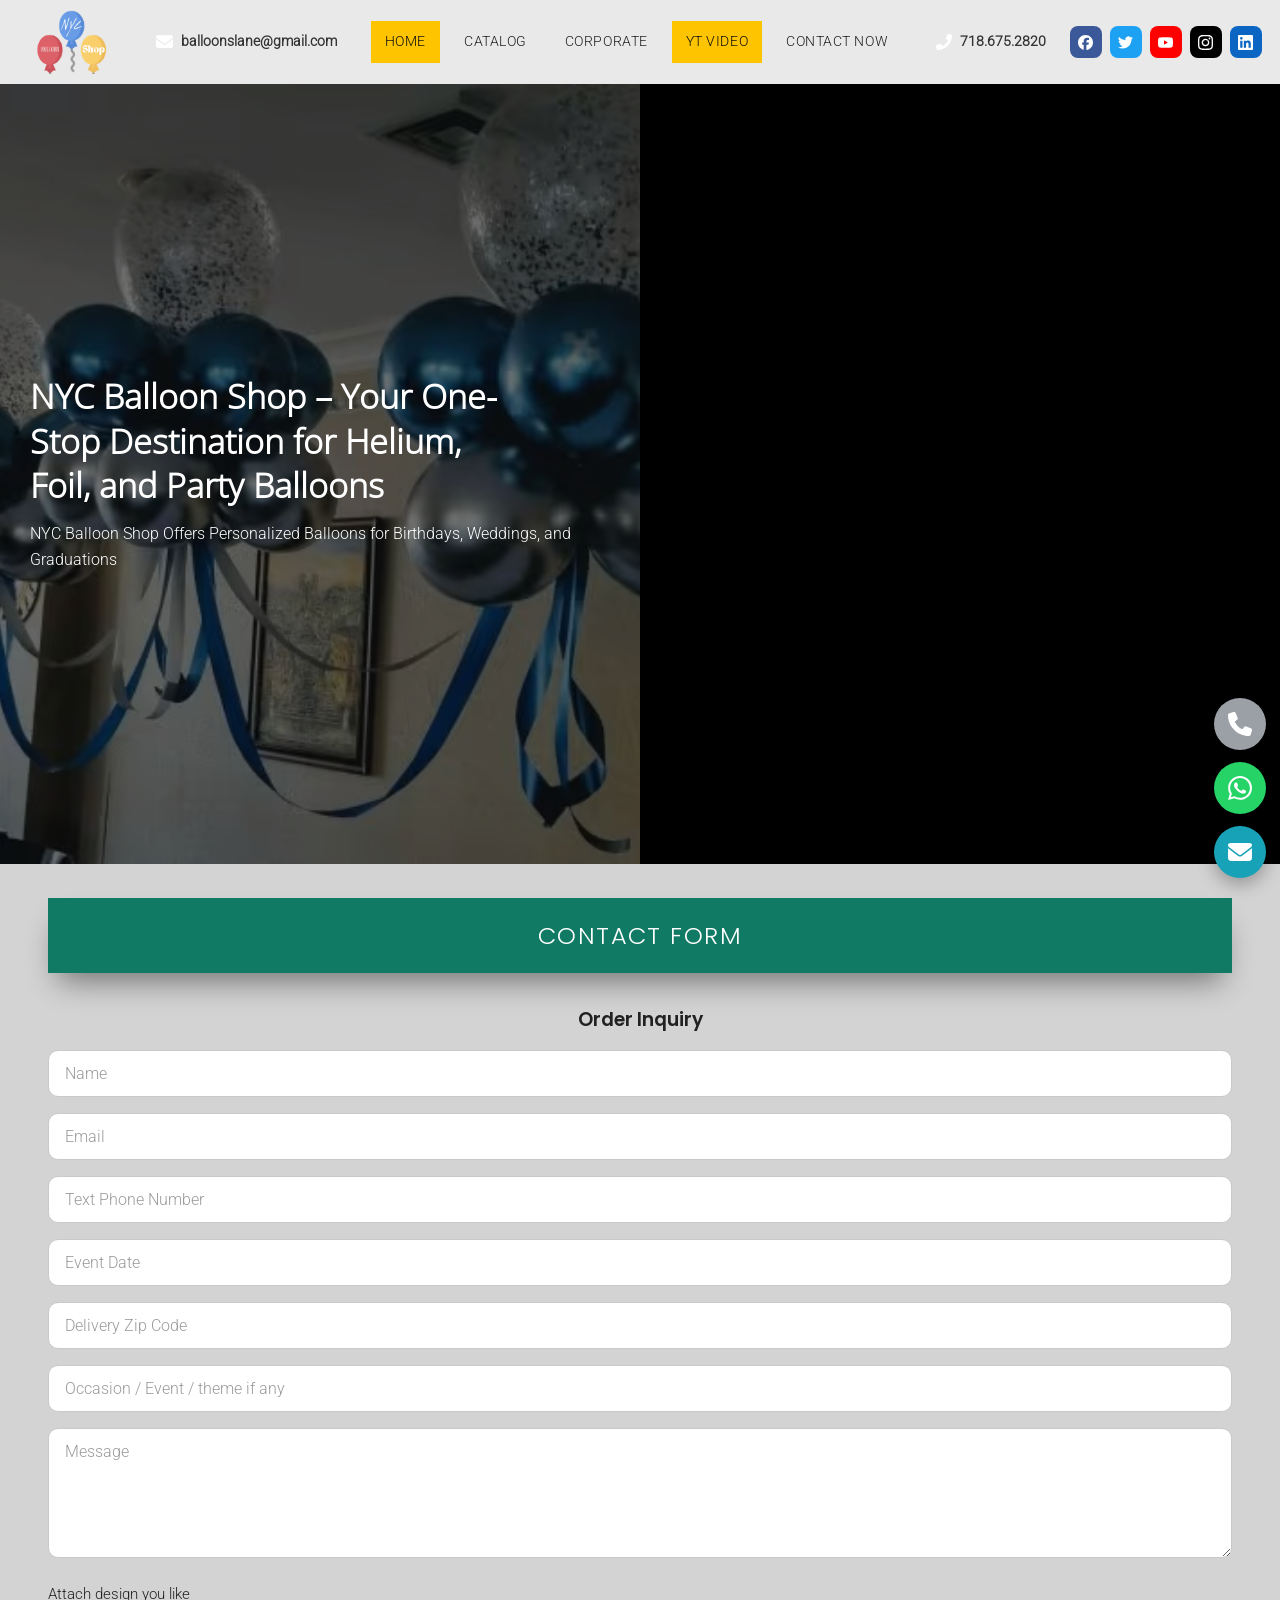
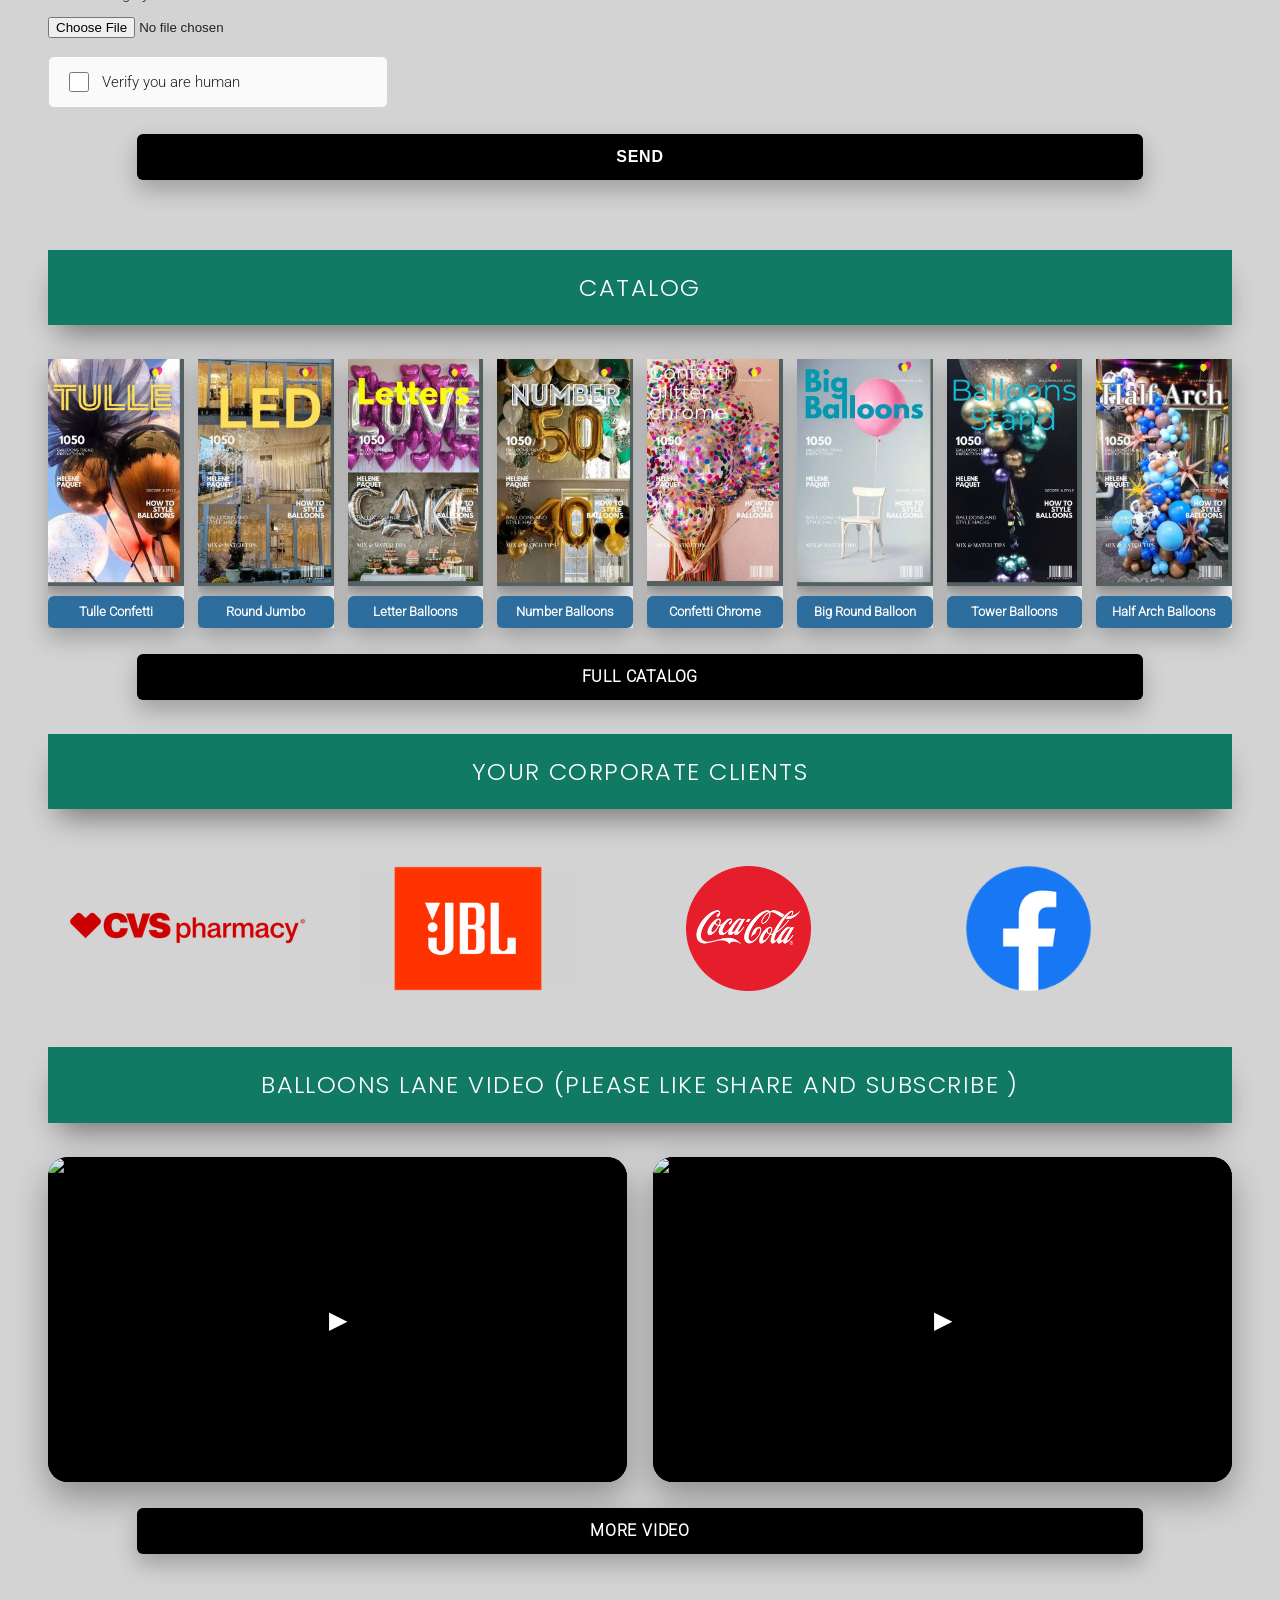
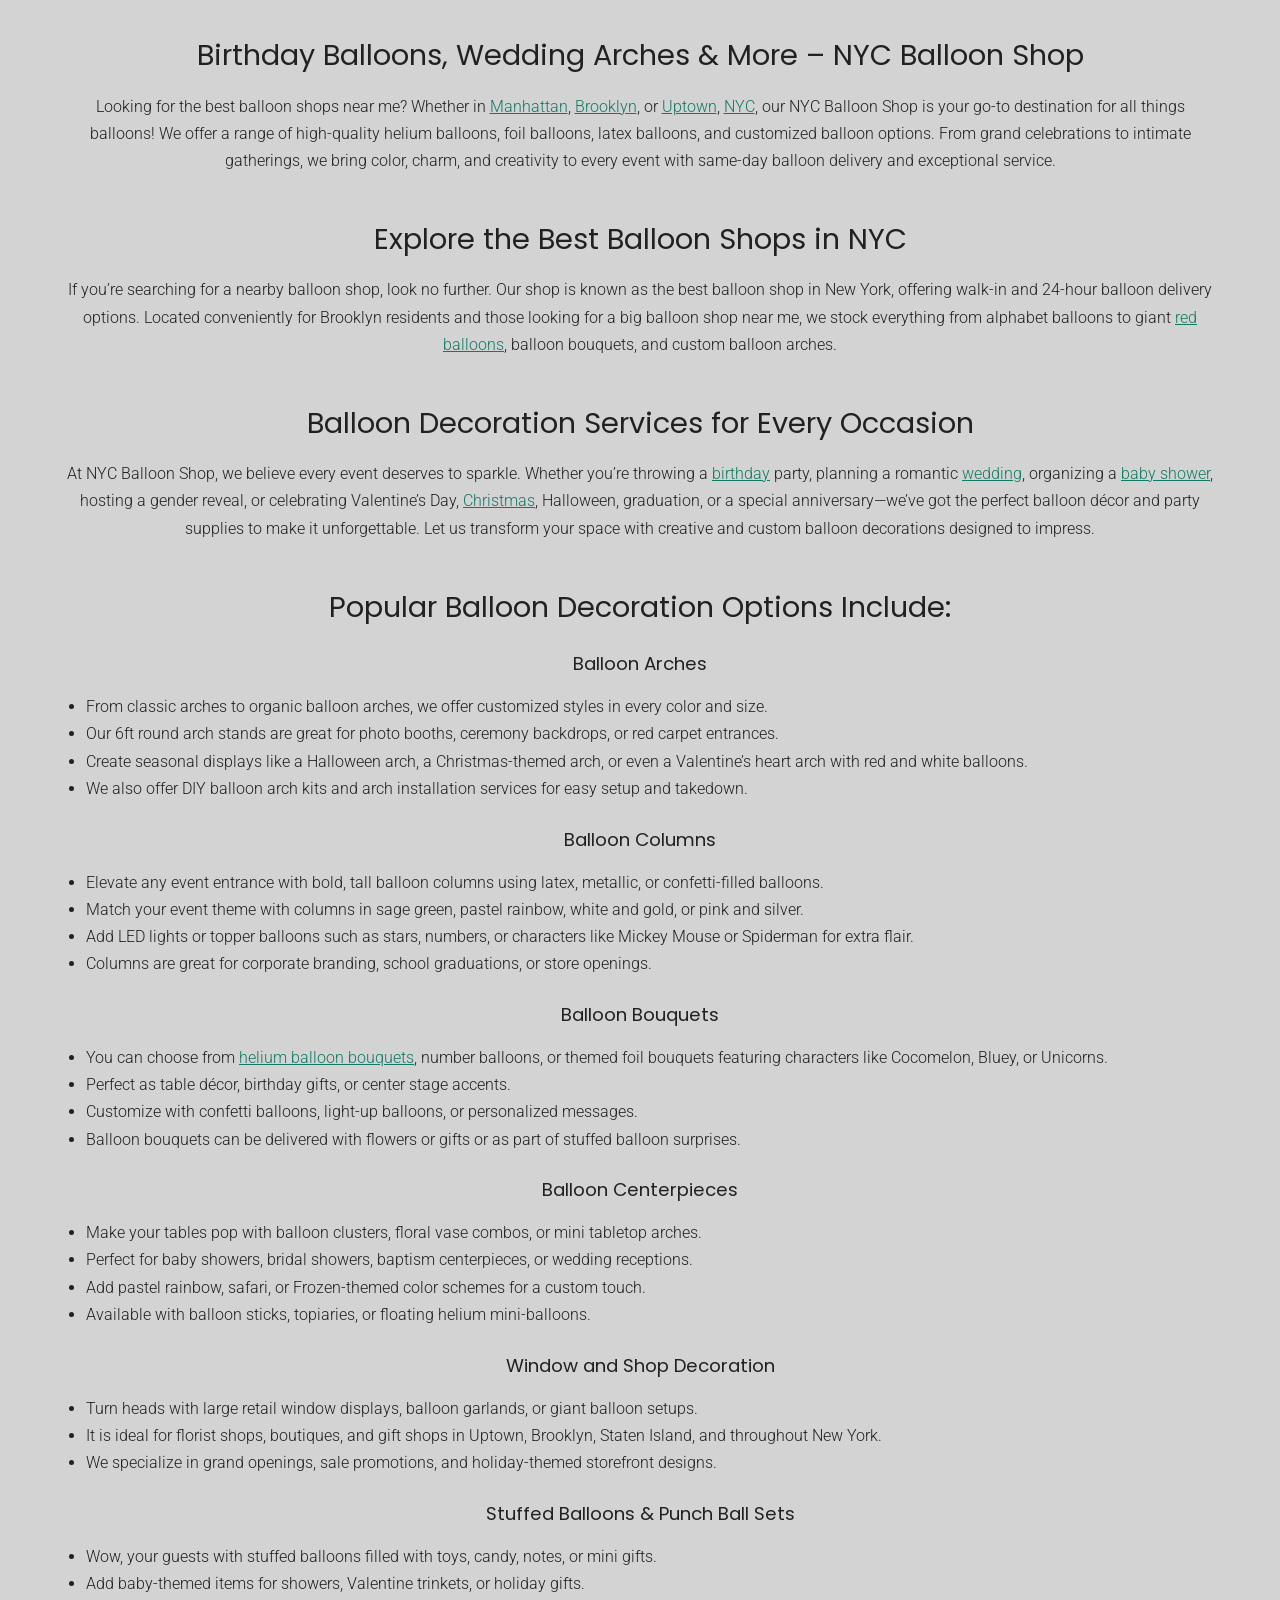
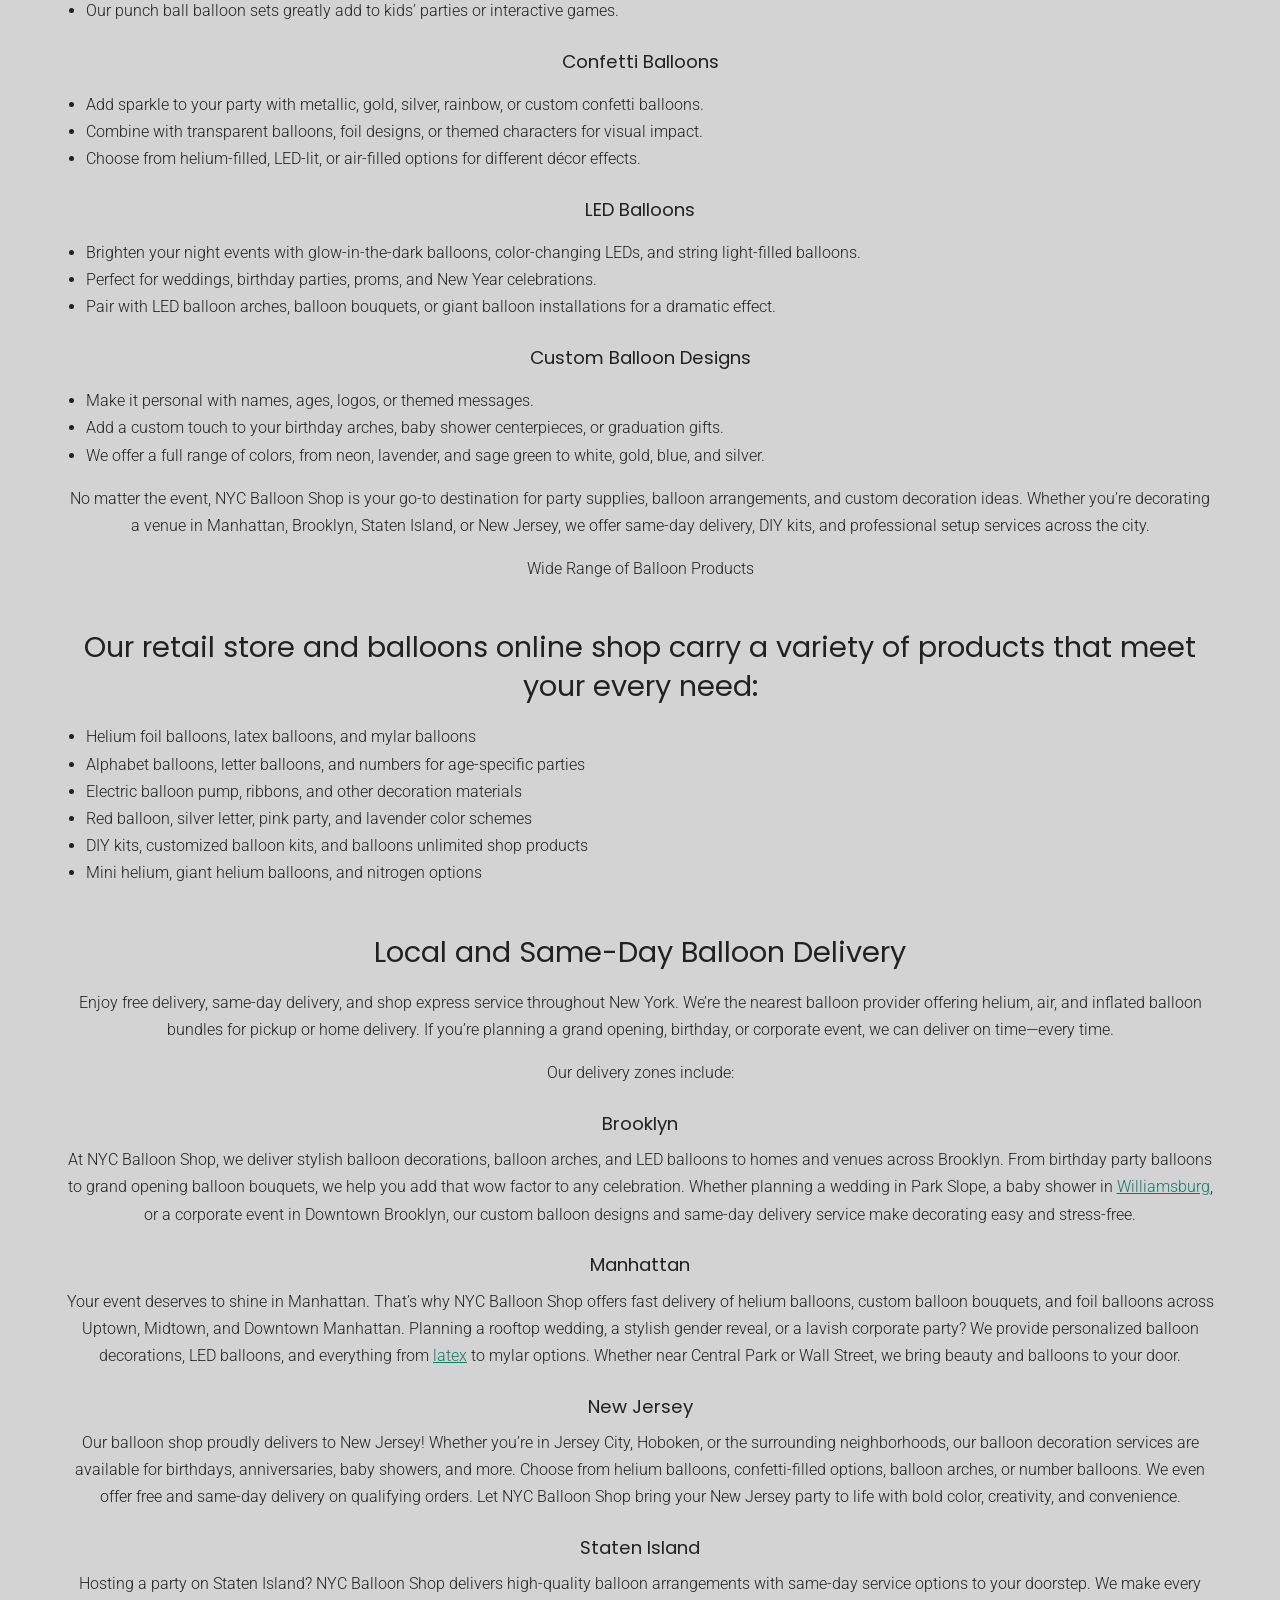
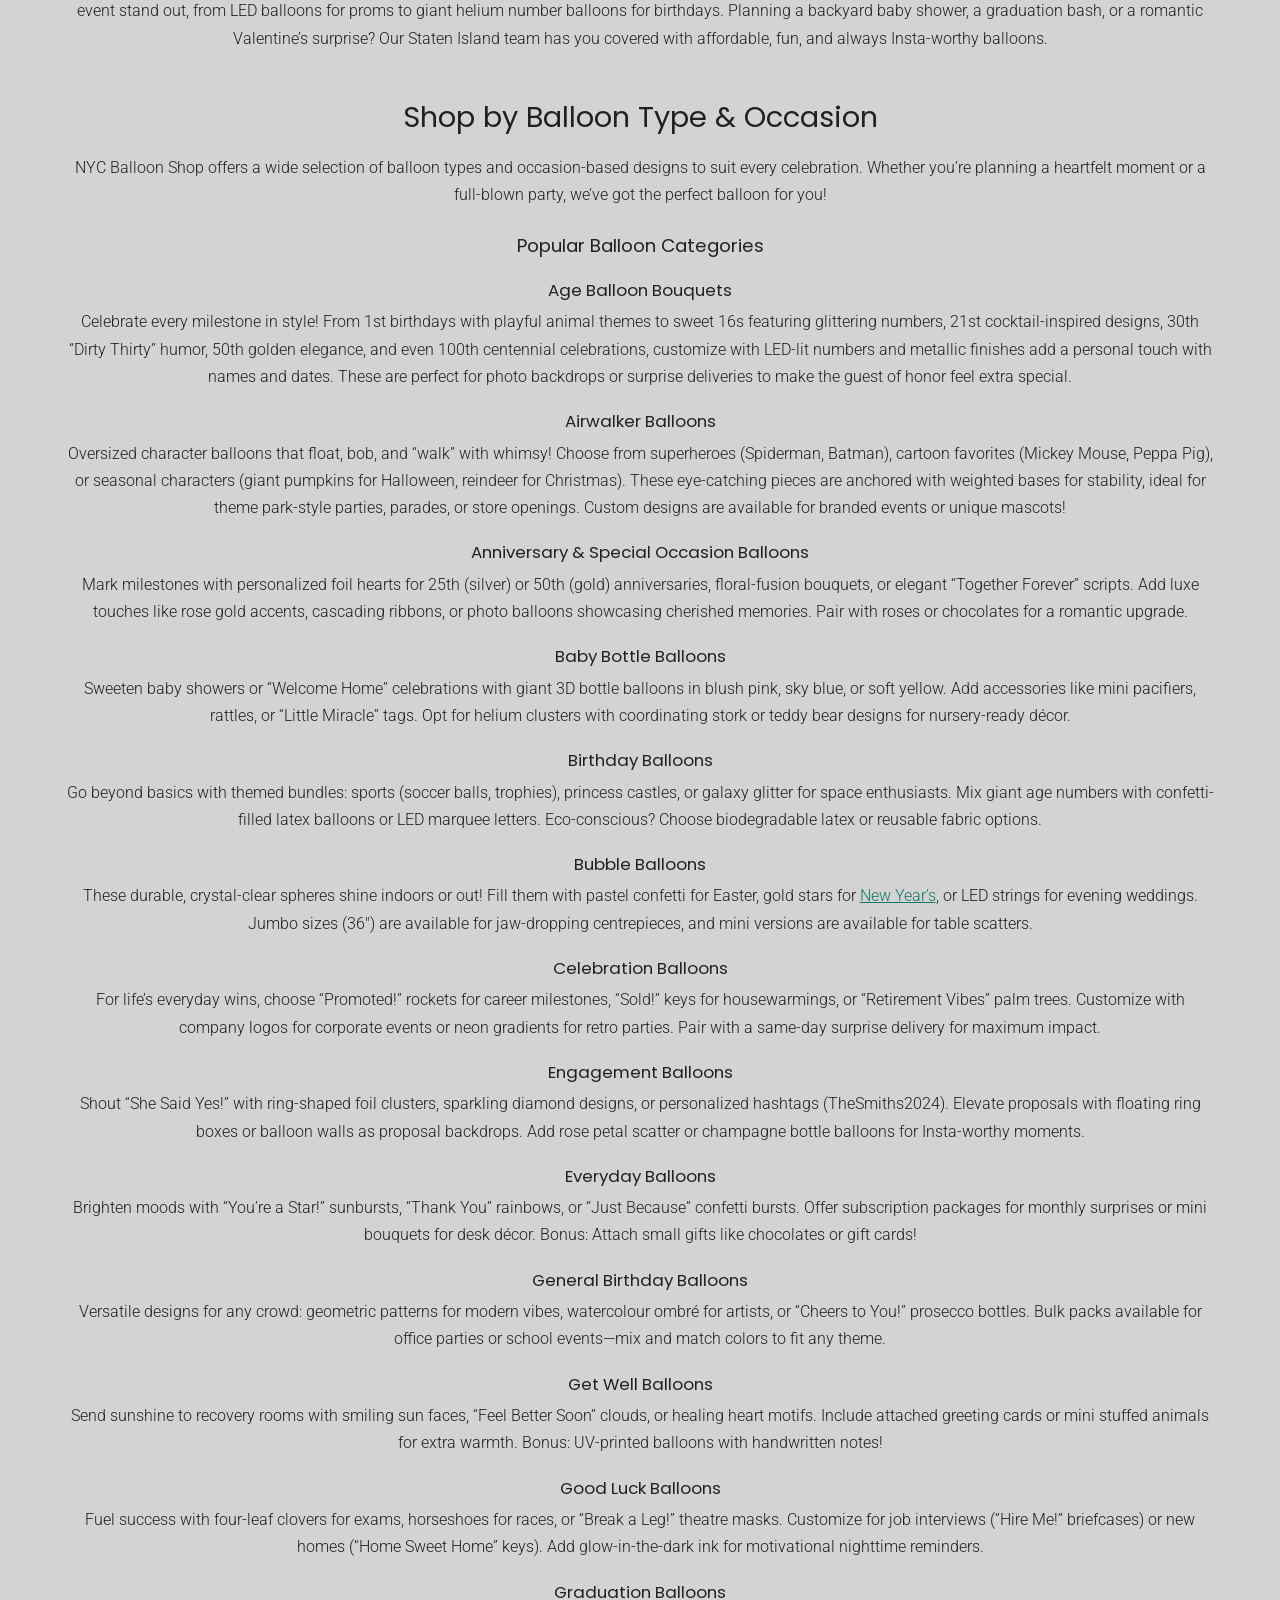
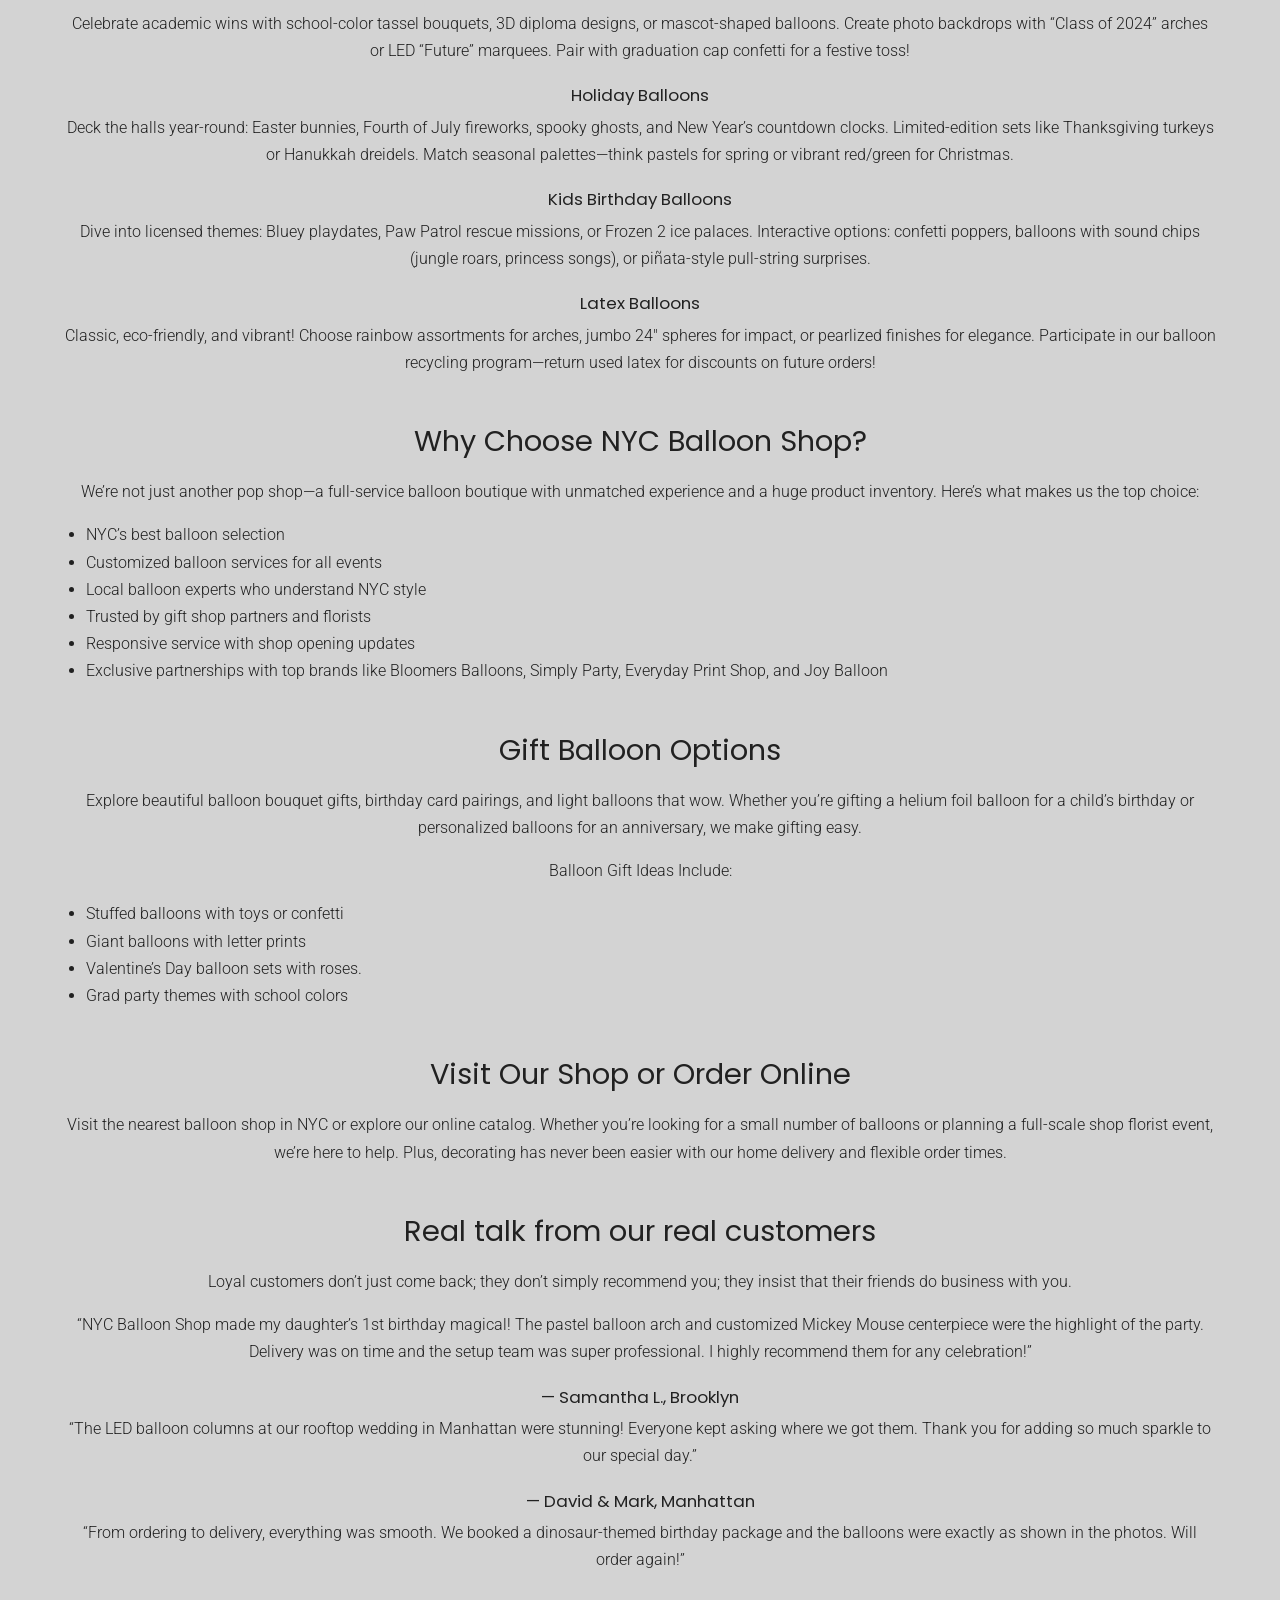
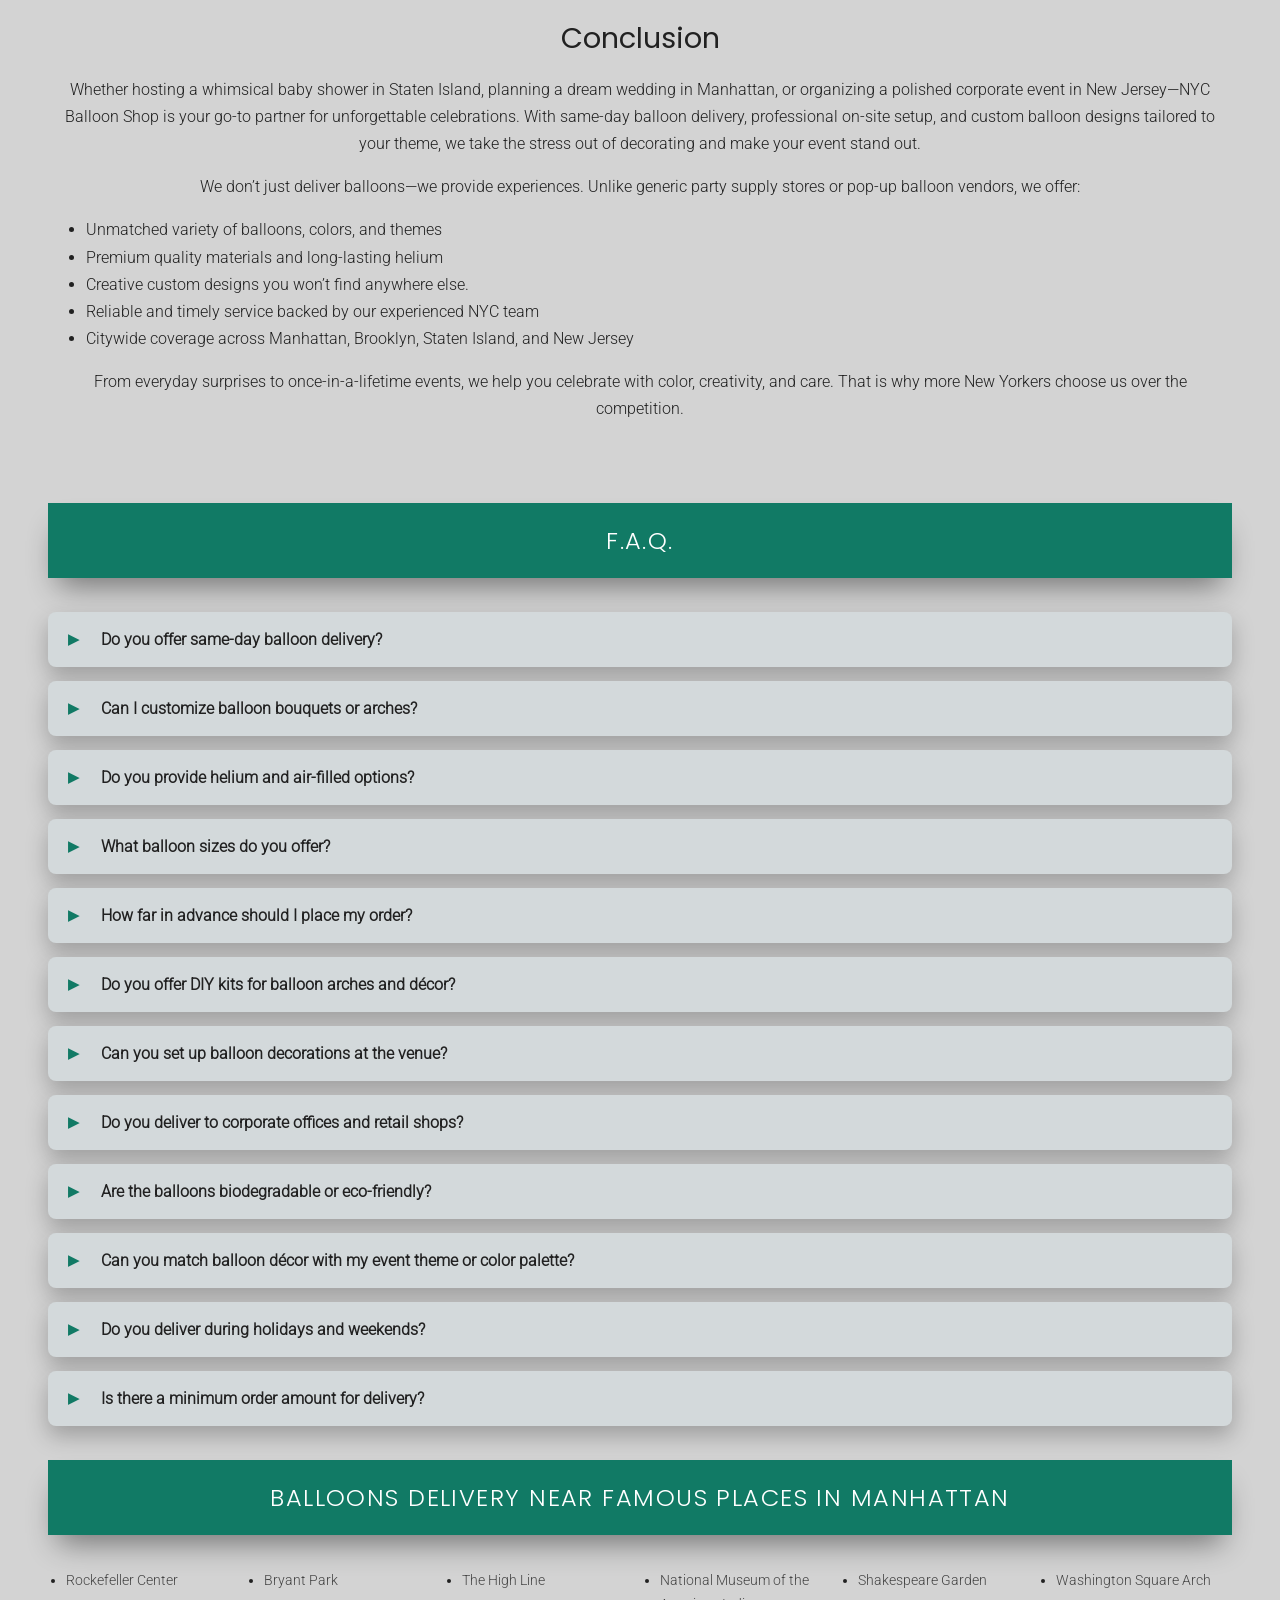
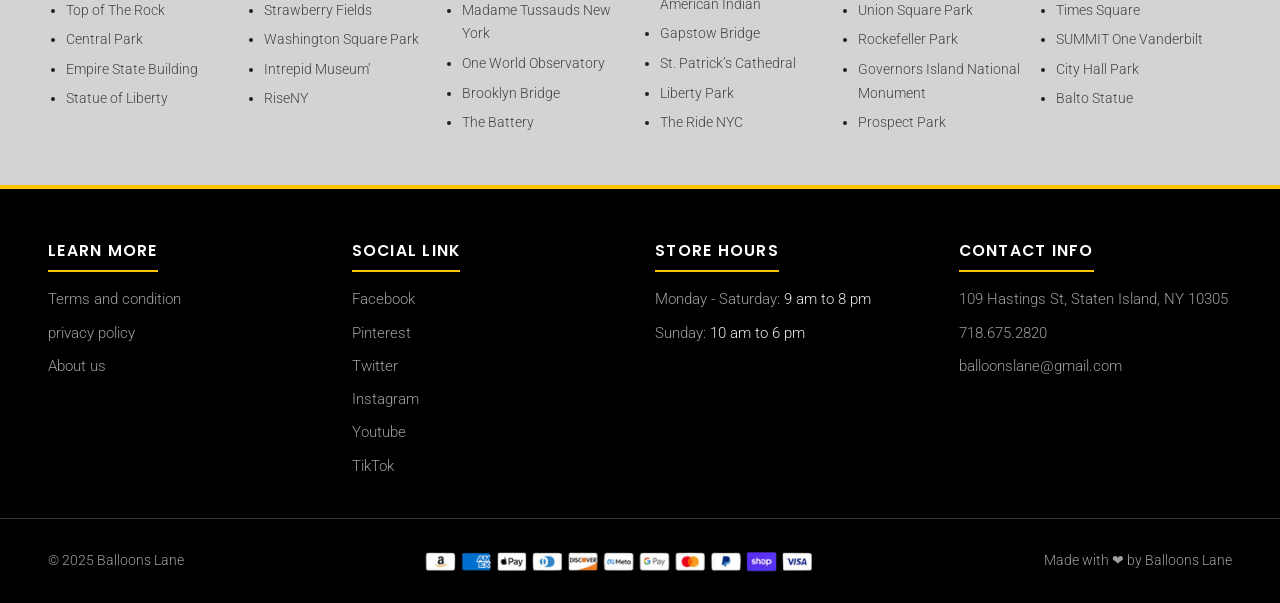
==== commit 475ff3ac: "Import website package" ====
--- a/index.html
+++ b/index.html
@@ -1,4 +1,4 @@
-<!DOCTYPE html><html lang="en"> <head><meta charset="utf-8"><meta name="viewport" content="width=device-width, initial-scale=1"><title>Best NYC balloon shop | Birthday Balloons with Fast Delivery</title><meta name="description" content="NYC Balloon Shop — your one-stop destination for helium, foil and party balloons with same-day delivery in Manhattan, Brooklyn, Staten Island and New Jersey."><meta name="robots" content="index, follow"><link rel="canonical" href="https://nycballoonshop.com/"><meta property="og:type" content="website"><meta property="og:title" content="Best NYC balloon shop | Birthday Balloons with Fast Delivery"><meta property="og:description" content="NYC Balloon Shop — your one-stop destination for helium, foil and party balloons with same-day delivery in Manhattan, Brooklyn, Staten Island and New Jersey."><meta property="og:url" content="https://nycballoonshop.com/"><meta property="og:image" content="https://nycballoonshop.com/images/nyc-balloon-shop-logo.png"><meta name="twitter:card" content="summary_large_image"><link rel="icon" href="/favicon.ico" sizes="any"><link rel="icon" type="image/png" href="/images/favicon-512.png"><link rel="apple-touch-icon" href="/images/apple-touch-icon.png"><link rel="preload" as="font" type="font/woff2" href="/fonts/roboto-300-latin.woff2" crossorigin fetchpriority="high"><link rel="preload" as="image" type="image/avif" href="/_astro/silver-blue-chrome-balloon-table-arch.B5hGwgGc_Dj0FX.avif" fetchpriority="high"><link rel="stylesheet" href="/_astro/catalog.B9sSaYT2.css">
-<style>.verify-row[data-astro-cid-v56yoci2]{display:flex;align-items:center;border:1px solid #d3d3d3;border-radius:6px;background:#fafafa;padding:12px 16px;margin:6px 0 20px;max-width:340px}.verify-row[data-astro-cid-v56yoci2] label[data-astro-cid-v56yoci2]{display:flex;align-items:center;gap:10px;font-weight:400;margin:0;cursor:pointer}.verify-row[data-astro-cid-v56yoci2] input[data-astro-cid-v56yoci2]{width:20px;height:20px}.form-msg[data-astro-cid-v56yoci2]{display:none;text-align:center;margin:14px auto 0;max-width:640px;font-size:.95rem}.form-msg[data-astro-cid-v56yoci2].show{display:block}.form-msg[data-astro-cid-v56yoci2].success{color:#1b7a43}.form-msg[data-astro-cid-v56yoci2].error{color:#b71c1c}
+<!DOCTYPE html><html lang="en"> <head><meta charset="utf-8"><meta name="viewport" content="width=device-width, initial-scale=1"><title>Best NYC balloon shop | Birthday Balloons with Fast Delivery</title><meta name="description" content="NYC Balloon Shop — your one-stop destination for helium, foil and party balloons with same-day delivery in Manhattan, Brooklyn, Staten Island and New Jersey."><meta name="robots" content="index, follow"><link rel="canonical" href="https://nycballoonshop.com/"><meta property="og:type" content="website"><meta property="og:title" content="Best NYC balloon shop | Birthday Balloons with Fast Delivery"><meta property="og:description" content="NYC Balloon Shop — your one-stop destination for helium, foil and party balloons with same-day delivery in Manhattan, Brooklyn, Staten Island and New Jersey."><meta property="og:url" content="https://nycballoonshop.com/"><meta property="og:image" content="https://nycballoonshop.com/images/nyc-balloon-shop-logo.png"><meta name="twitter:card" content="summary_large_image"><link rel="icon" href="/favicon.ico" sizes="any"><link rel="icon" type="image/png" href="/images/favicon-512.png"><link rel="apple-touch-icon" href="/images/apple-touch-icon.png"><link rel="preload" as="font" type="font/woff2" href="/fonts/roboto-300-latin.woff2" crossorigin fetchpriority="high"><link rel="preload" as="image" type="image/avif" href="/_astro/silver-blue-chrome-balloon-table-arch.B5hGwgGc_Dj0FX.avif" fetchpriority="high"><style>@font-face{font-family:Open Sans;font-style:normal;font-weight:300;font-display:swap;src:url(/fonts/open-sans-300-latin-ext.woff2) format("woff2");unicode-range:U+0100-02BA,U+02BD-02C5,U+02C7-02CC,U+02CE-02D7,U+02DD-02FF,U+0304,U+0308,U+0329,U+1D00-1DBF,U+1E00-1E9F,U+1EF2-1EFF,U+2020,U+20A0-20AB,U+20AD-20C4,U+2113,U+2C60-2C7F,U+A720-A7FF}@font-face{font-family:Open Sans;font-style:normal;font-weight:300;font-display:swap;src:url(/fonts/open-sans-300-latin.woff2) format("woff2");unicode-range:U+0000-00FF,U+0131,U+0152-0153,U+02BB-02BC,U+02C6,U+02DA,U+02DC,U+0304,U+0308,U+0329,U+2000-206F,U+20AC,U+2122,U+2191,U+2193,U+2212,U+2215,U+FEFF,U+FFFD}@font-face{font-family:Poppins;font-style:normal;font-weight:300;font-display:swap;src:url(/fonts/poppins-300-latin-ext.woff2) format("woff2");unicode-range:U+0100-02BA,U+02BD-02C5,U+02C7-02CC,U+02CE-02D7,U+02DD-02FF,U+0304,U+0308,U+0329,U+1D00-1DBF,U+1E00-1E9F,U+1EF2-1EFF,U+2020,U+20A0-20AB,U+20AD-20C4,U+2113,U+2C60-2C7F,U+A720-A7FF}@font-face{font-family:Poppins;font-style:normal;font-weight:300;font-display:swap;src:url(/fonts/poppins-300-latin.woff2) format("woff2");unicode-range:U+0000-00FF,U+0131,U+0152-0153,U+02BB-02BC,U+02C6,U+02DA,U+02DC,U+0304,U+0308,U+0329,U+2000-206F,U+20AC,U+2122,U+2191,U+2193,U+2212,U+2215,U+FEFF,U+FFFD}@font-face{font-family:Poppins;font-style:normal;font-weight:400;font-display:swap;src:url(/fonts/poppins-400-latin-ext.woff2) format("woff2");unicode-range:U+0100-02BA,U+02BD-02C5,U+02C7-02CC,U+02CE-02D7,U+02DD-02FF,U+0304,U+0308,U+0329,U+1D00-1DBF,U+1E00-1E9F,U+1EF2-1EFF,U+2020,U+20A0-20AB,U+20AD-20C4,U+2113,U+2C60-2C7F,U+A720-A7FF}@font-face{font-family:Poppins;font-style:normal;font-weight:400;font-display:swap;src:url(/fonts/poppins-400-latin.woff2) format("woff2");unicode-range:U+0000-00FF,U+0131,U+0152-0153,U+02BB-02BC,U+02C6,U+02DA,U+02DC,U+0304,U+0308,U+0329,U+2000-206F,U+20AC,U+2122,U+2191,U+2193,U+2212,U+2215,U+FEFF,U+FFFD}@font-face{font-family:Poppins;font-style:normal;font-weight:500;font-display:swap;src:url(/fonts/poppins-500-latin-ext.woff2) format("woff2");unicode-range:U+0100-02BA,U+02BD-02C5,U+02C7-02CC,U+02CE-02D7,U+02DD-02FF,U+0304,U+0308,U+0329,U+1D00-1DBF,U+1E00-1E9F,U+1EF2-1EFF,U+2020,U+20A0-20AB,U+20AD-20C4,U+2113,U+2C60-2C7F,U+A720-A7FF}@font-face{font-family:Poppins;font-style:normal;font-weight:500;font-display:swap;src:url(/fonts/poppins-500-latin.woff2) format("woff2");unicode-range:U+0000-00FF,U+0131,U+0152-0153,U+02BB-02BC,U+02C6,U+02DA,U+02DC,U+0304,U+0308,U+0329,U+2000-206F,U+20AC,U+2122,U+2191,U+2193,U+2212,U+2215,U+FEFF,U+FFFD}@font-face{font-family:Poppins;font-style:normal;font-weight:600;font-display:swap;src:url(/fonts/poppins-600-latin-ext.woff2) format("woff2");unicode-range:U+0100-02BA,U+02BD-02C5,U+02C7-02CC,U+02CE-02D7,U+02DD-02FF,U+0304,U+0308,U+0329,U+1D00-1DBF,U+1E00-1E9F,U+1EF2-1EFF,U+2020,U+20A0-20AB,U+20AD-20C4,U+2113,U+2C60-2C7F,U+A720-A7FF}@font-face{font-family:Poppins;font-style:normal;font-weight:600;font-display:swap;src:url(/fonts/poppins-600-latin.woff2) format("woff2");unicode-range:U+0000-00FF,U+0131,U+0152-0153,U+02BB-02BC,U+02C6,U+02DA,U+02DC,U+0304,U+0308,U+0329,U+2000-206F,U+20AC,U+2122,U+2191,U+2193,U+2212,U+2215,U+FEFF,U+FFFD}@font-face{font-family:Roboto;font-style:normal;font-weight:300;font-display:swap;src:url(/fonts/roboto-300-latin-ext.woff2) format("woff2");unicode-range:U+0100-02BA,U+02BD-02C5,U+02C7-02CC,U+02CE-02D7,U+02DD-02FF,U+0304,U+0308,U+0329,U+1D00-1DBF,U+1E00-1E9F,U+1EF2-1EFF,U+2020,U+20A0-20AB,U+20AD-20C4,U+2113,U+2C60-2C7F,U+A720-A7FF}@font-face{font-family:Roboto;font-style:normal;font-weight:300;font-display:swap;src:url(/fonts/roboto-300-latin.woff2) format("woff2");unicode-range:U+0000-00FF,U+0131,U+0152-0153,U+02BB-02BC,U+02C6,U+02DA,U+02DC,U+0304,U+0308,U+0329,U+2000-206F,U+20AC,U+2122,U+2191,U+2193,U+2212,U+2215,U+FEFF,U+FFFD}:root{--yellow:#FFC400;--yellow-dark:#E0A800;--header-gray:#127A65;--body-gray:#D3D3D3;--band-gray:#117A65;--hero-dark:#1E1E1E;--ink:#212121;--muted:#9E9E9E;--card-blue:#2E6E9E;--link-pink:#E91E63;--black:#000000;--wa-green:#25D366;--teal:#17A2B8;--fab-gray:#9AA0A6;--shadow-soft:0 16px 34px rgba(0,0,0,.32);--shadow-card:0 10px 22px rgba(0,0,0,.25);--shadow-product:-9px 11px 20px 0px rgba(0, 0, 0, .5);--shadow-band:0 18px 30px -10px rgba(0, 0, 0, .45);--radius:6px}*{box-sizing:border-box}html{scroll-behavior:smooth}body{margin:0;font-family:Segoe UI,Roboto,Helvetica Neue,Arial,sans-serif;color:var(--ink);background:var(--body-gray);line-height:1.7;overflow-x:hidden}h1,h2,h3,h4{line-height:1.35;margin:0 0 .6em;font-family:Poppins,Comfortaa,Segoe UI,sans-serif}img{max-width:100%;height:auto;display:block}a{color:var(--link-pink)}.container{max-width:none;width:100%;margin:0 auto;padding:0 clamp(16px,4vw,48px)}.band{background:var(--band-gray);border-radius:0;box-shadow:var(--shadow-band);text-align:center;padding:22px 18px;margin:34px auto;max-width:none}.band h2,.band h3{font-family:Poppins,Segoe UI,sans-serif;font-weight:300;text-transform:uppercase;letter-spacing:.06em;margin:0;color:#fff;font-size:24px;line-height:1.3}.band .sub{margin:.4em 0 0;color:#555;font-size:.95rem}.site-header{position:static;top:0;z-index:50;background:var(--header-gray);overflow-x:hidden;box-shadow:0 6px 14px #00000059,0 20px 38px #00000080}.header-contact{display:flex;align-items:center;gap:8px;font-size:.9rem;color:#fff}.header-contact a{color:#fff;text-decoration:none;font-weight:600}.main-nav a{text-decoration:none;color:#fff;font-weight:400;font-size:.85rem;text-transform:uppercase;letter-spacing:.04em;padding:9px 14px;border-radius:0;white-space:nowrap;transition:background .2s,color .2s}.main-nav a:hover,.main-nav a.active{background:#000;color:#fff}.nav-toggle{display:none;margin-left:auto;background:none;border:0;cursor:pointer;font-size:1.7rem;line-height:1;color:#fff;padding:6px 10px}.header-social a{width:32px;height:32px;border-radius:8px;background:#555;color:#fff;display:flex;align-items:center;justify-content:center;text-decoration:none;font-size:.8rem;font-weight:700}.hero-split{display:flex;padding:0;background:#5e5e5e;min-height:780px}.hero-pane{position:relative;width:50%}.hero-left{background:#1c1c1c;display:flex;flex-direction:column;justify-content:center}.hero-left:before{content:"";position:absolute;inset:0;background:#0009}.hero-left-text{position:relative;padding:90px 34px 90px 30px}.hero-left-text h1{font-family:Open Sans,sans-serif;font-size:clamp(25px,1.1rem + 1.6vw,34px);font-weight:700;color:#fff;line-height:1.3;text-wrap:balance;margin:0}.hero-left-text p{font-family:Roboto,sans-serif;font-size:clamp(13.5px,.7rem + .5vw,15.5px);font-weight:300;color:#fff;margin:14px 0 0}.hero-right{overflow:hidden;background:#000}.hero-right video{position:absolute;inset:0;width:100%;height:100%;object-fit:cover;display:block}.video-section{background:#000;padding:40px 20px}.video-single{max-width:none;margin:0 auto;border-radius:18px;overflow:hidden;box-shadow:var(--shadow-soft)}.video-single iframe{width:100%;aspect-ratio:16/9;border:0;display:block}.btn{display:inline-block;border:0;cursor:pointer;text-decoration:none;font-weight:600;line-height:1;text-transform:uppercase;letter-spacing:.05em;border-radius:6px;box-shadow:var(--shadow-card);transition:transform .15s,box-shadow .15s}.btn:hover{transform:translateY(-2px)}.btn-yellow{background:var(--yellow);color:#222;padding:15px 46px;font-size:1rem}.btn-yellow:hover{background:var(--yellow-dark)}.btn-blue{background:var(--card-blue);color:#fff;padding:11px 26px;font-size:.85rem;border-radius:6px;box-shadow:var(--shadow-card)}.btn-wide{display:block;width:85%;margin:26px auto;text-align:center}.inquiry-form{background:transparent;border-radius:0;box-shadow:none;padding:6px 0 10px;max-width:none;margin:0 auto}.inquiry-form .row{display:grid;grid-template-columns:1fr 1fr;gap:16px}.inquiry-form .field{margin-bottom:16px}.inquiry-form label{display:block;font-weight:600;margin-bottom:6px;font-size:.92rem}.inquiry-form ::placeholder{color:#9a9a9a}.inquiry-form input[type=text],.inquiry-form input[type=email],.inquiry-form input[type=tel],.inquiry-form input[type=date],.inquiry-form select,.inquiry-form textarea{width:100%;padding:13px 16px;border:1px solid #c9c9c9;border-radius:10px;font-size:1rem;font-family:inherit;background:#fff}.inquiry-form textarea{border-radius:10px;min-height:130px;resize:vertical}.inquiry-form input:focus,.inquiry-form select:focus,.inquiry-form textarea:focus{outline:2px solid var(--yellow);border-color:var(--yellow)}.form-note{font-size:.85rem;color:#666;text-align:center;margin-top:12px}.card-grid{display:grid;grid-template-columns:repeat(auto-fill,minmax(240px,1fr));gap:26px;margin:26px 0}.cat-card{background:#fff;border-radius:var(--radius);box-shadow:var(--shadow-card);overflow:hidden;text-align:center;padding-bottom:20px;display:flex;flex-direction:column}.cat-card img{width:100%;aspect-ratio:1/1;object-fit:cover}.cat-card h3{font-size:1.05rem;margin:14px 12px 6px;text-transform:uppercase;letter-spacing:.03em}.cat-card p{font-size:.9rem;color:#555;margin:0 14px 14px;flex:1}.cat-card .btn-blue{margin:0 16px}.gallery-grid{display:grid;grid-template-columns:repeat(auto-fill,minmax(200px,1fr));gap:18px;margin:22px 0}.gallery-grid figure{margin:0;background:#fff;border-radius:12px;overflow:hidden;box-shadow:var(--shadow-card)}.gallery-grid img{width:100%;aspect-ratio:1/1;object-fit:cover}.gallery-grid figcaption{padding:10px;font-size:.82rem;text-align:center;color:#444}.corp-wrap{position:relative;max-width:none;margin:0 auto;padding:0;overflow:hidden}.corp-track{display:flex;width:max-content;padding:10px 0;animation:corp-scroll 30s linear infinite}.corp-logo{flex:0 0 280px;background:transparent;border-radius:0;box-shadow:none;height:150px;display:flex;align-items:center;justify-content:center;padding:10px 14px}.corp-logo img{max-width:240px;max-height:125px;width:auto;height:auto;object-fit:contain}@keyframes corp-scroll{0%{transform:translate(0)}to{transform:translate(-50%)}}@media(prefers-reduced-motion:reduce){.corp-track{animation:none}}.video-grid{display:grid;grid-template-columns:1fr 1fr;gap:26px;max-width:none;margin:0 auto}.video-card{border:0;border-radius:20px;overflow:hidden;background:#000;box-shadow:var(--shadow-soft)}.more-video{text-align:center;margin-top:18px}.seo-copy{width:90%;max-width:1350px;box-sizing:border-box;margin:0 auto;text-align:center;padding:10px 0 30px}.seo-copy h2{font-size:clamp(1.3rem,2.6vw,1.8rem);margin:1.6em 0 .6em}.seo-copy h3{font-size:1.15rem;margin:1.4em 0 .5em}.seo-copy h4{font-size:1.05rem;margin:1.2em 0 .4em}.seo-copy p{margin:0 0 1em}.check-list{list-style:none;padding:0;margin:1em auto;max-width:640px;text-align:center}.check-list li{margin:.45em 0}.check-list li:before{content:"✔ ";color:#2e7d32;font-weight:800}.faq{max-width:none;margin:0 auto}.faq-item{background:#d3d9db;border-radius:8px;box-shadow:var(--shadow-card);margin-bottom:14px;overflow:hidden}.faq-q{width:100%;text-align:left;background:none;border:0;cursor:pointer;padding:18px 20px;font-size:1rem;font-weight:700;color:var(--ink);display:flex;gap:12px;align-items:center;font-family:inherit}.faq-q .marker{color:#000;font-size:.9em}.faq-a{max-height:0;overflow:hidden;transition:max-height .3s ease;padding:0 20px}.faq-item.open .faq-a{max-height:600px;padding:0 20px 18px}.loc-section{max-width:none;margin:0 auto 30px}.loc-grid{columns:6 150px;column-gap:22px;list-style:none;padding:0;margin:0}.loc-grid li{break-inside:avoid;margin-bottom:.4em;font-size:.9rem}.loc-grid a{color:#444;text-decoration:none}.loc-grid a:hover{color:var(--link-pink)}.review-grid{display:grid;grid-template-columns:repeat(auto-fill,minmax(280px,1fr));gap:24px;max-width:none;margin:0 auto}.review-card{background:#fff;border-radius:var(--radius);box-shadow:var(--shadow-card);padding:24px;text-align:center}.review-card img{width:72px;height:72px;border-radius:50%;object-fit:cover;margin:0 auto 12px}.review-card h4{margin:0 0 8px}.review-card p{font-size:.92rem;color:#555;margin:0}.contact-hero{background:var(--hero-dark);color:#fff;text-align:center;padding:60px 20px}.contact-hero h1{font-size:clamp(1.8rem,3.4vw,2.6rem);margin:0}.contact-cards{display:grid;grid-template-columns:repeat(auto-fit,minmax(240px,1fr));gap:22px;max-width:none;margin:34px auto}.contact-card{background:#fff;border-radius:var(--radius);box-shadow:var(--shadow-card);padding:28px;text-align:center}.contact-card h3{margin:0 0 10px;text-transform:uppercase;font-size:1rem;letter-spacing:.05em}.contact-card a{color:var(--ink);font-weight:700;text-decoration:none;font-size:1.05rem}.contact-card a:hover{color:var(--link-pink)}.map-embed{max-width:none;margin:0 auto 34px;border-radius:var(--radius);overflow:hidden;box-shadow:var(--shadow-soft)}.map-embed iframe{width:100%;height:380px;border:0;display:block}.social-row{display:flex;gap:12px;justify-content:center;margin:18px 0 40px}.social-row a{width:48px;height:48px;border-radius:12px;background:#333;color:#fff;display:flex;align-items:center;justify-content:center;text-decoration:none;font-weight:800;font-size:.85rem}.social-row a:hover{background:var(--yellow);color:#222}.site-footer{background:var(--black);color:var(--muted);margin-top:50px;border-top:4px solid var(--yellow)}.footer-grid{max-width:none;margin:0 auto;padding:48px clamp(16px,4vw,48px) 30px;display:grid;grid-template-columns:repeat(auto-fit,minmax(220px,1fr));gap:30px}.footer-grid h4{color:#fff;text-transform:uppercase;letter-spacing:.08em;font-size:.98rem;margin:0 0 16px;padding-bottom:9px;border-bottom:2px solid var(--yellow);display:inline-block}.footer-grid li{margin-bottom:10px;font-size:.94rem;line-height:1.55}.footer-grid a{color:var(--muted);text-decoration:none;transition:color .2s ease}.footer-grid a:hover{color:var(--yellow)}.footer-bottom{border-top:1px solid #333;max-width:none;margin:0 auto;padding:20px clamp(16px,4vw,48px);display:flex;align-items:center;justify-content:space-between;gap:16px;flex-wrap:wrap;font-size:.88rem}.pay-icons{display:flex;gap:8px;flex-wrap:wrap;justify-content:center}.pay-icons span{background:#222;border:1px solid #444;border-radius:6px;color:#ddd;font-size:.68rem;font-weight:700;padding:5px 9px;white-space:nowrap}.contact-hero-banner{position:relative;background:linear-gradient(135deg,#2e6e9e,#5aa0c8,#e8730c);color:#fff;text-align:center;min-height:100vh;min-height:100svh;display:flex;align-items:center;justify-content:center;padding:90px 20px 120px}.contact-hero-inner{width:100%}.contact-hero-inner h1{font-size:clamp(2.9rem,6vw,4.4rem);margin:0 0 .3em;color:#fff;font-weight:700;text-shadow:0 2px 16px rgba(0,0,0,.5)}.contact-hero-inner .order-link{margin:.3em 0}.contact-hero-inner .order-link a{color:#fff;font-size:2rem;font-weight:600;text-decoration:none;text-shadow:0 2px 12px rgba(0,0,0,.5)}.contact-hero-inner .order-link a:hover{text-decoration:underline}.contact-hero-inner .lane-domain{color:#fff;opacity:.85;font-size:1.1rem;margin:.3em 0 0}.wave-divider{display:block;width:100%;height:70px;position:absolute;left:0;bottom:-1px}.wave-divider.top{top:-1px;bottom:auto;transform:scaleY(-1)}.info-bar-section{padding:10px 20px 30px;text-align:center}.info-bar{background:#cd6b2f;border-radius:6px;box-shadow:-16px 17px 17px #00000080;max-width:1250px;margin:36px auto 0;position:relative;z-index:2;display:grid;grid-template-columns:repeat(3,1fr);gap:14px;padding:30px 26px;color:#fff}.info-cell{display:flex;flex-direction:column;align-items:center;gap:10px}.info-icon{display:block;line-height:0}.info-icon svg{width:52px;height:52px;fill:#ffc72f}.info-cell a{color:#fff;text-decoration:none;font-size:1.2rem;font-weight:500}.info-cell a:hover{text-decoration:underline}.designs-section{position:relative;background:#62a9a4;text-align:center;margin:50px 0 0;padding:110px 20px}.designs-inner p{color:#fff;font-size:1.15rem;margin:0 0 18px}.designs-inner .btn{display:block;width:200px;margin:0 auto 14px;border-radius:42px;box-shadow:-15px 11px 19px #00000080}.designs-inner .btn-orange{background:#d3602d;padding:14px 50px}.designs-inner .btn-orange:hover{background:#d3602d}.designs-inner .btn-yellow-sm{background:#f90;color:#fff;padding:15px 30px}.btn-orange{background:#e67e22;color:#fff;padding:12px 30px;font-size:.95rem}.btn-orange:hover{background:#d35400}.btn-yellow-sm{background:var(--yellow);color:#8a6d00;padding:12px 30px;font-size:.95rem}.store-policy{text-align:center;padding:40px 20px 50px}.store-policy h2{font-size:1.6rem;font-weight:400;margin:0 0 .5em}.store-policy p{margin:0;color:#333}@media(max-width:700px){.info-bar{grid-template-columns:1fr;margin-top:-20px}.contact-hero-banner{padding:60px 20px 100px}}.fab-phone{background:var(--fab-gray)}.fab-wa{background:var(--wa-green)}.fab-mail{background:var(--teal)}@media(max-width:860px){.hero-split{flex-direction:column;min-height:0}.hero-pane{width:100%}.hero-right{aspect-ratio:16/9;min-height:0}.hero-left{min-height:560px}@media(max-width:600px){.hero-left{aspect-ratio:9/16;min-height:0}}.hero-left-text{padding:70px 24px 70px 30px}.hero-left{padding:40px 24px}.video-grid,.inquiry-form .row{grid-template-columns:1fr}.inquiry-form{padding:24px 18px}.nav-toggle{display:block}.main-nav{display:none;position:absolute;top:100%;left:0;right:0;z-index:55;flex-direction:column;flex-wrap:nowrap;gap:0;margin:0;background:var(--header-gray);box-shadow:0 18px 24px #00000059;padding:6px 0}.main-nav.open{display:flex}.main-nav a{padding:13px 20px;font-size:.95rem}.header-contact span.hide-m,.header-social{display:none}}.yt-facade{position:relative;width:100%;padding:0;border:0;background:#000;cursor:pointer;display:block}.yt-facade img{width:100%;aspect-ratio:16/9;object-fit:cover;display:block}.yt-facade .yt-play{position:absolute;top:50%;left:50%;transform:translate(-50%,-50%);width:64px;height:64px;border-radius:50%;background:#000000a6;color:#fff;font-size:1.5rem;display:flex;align-items:center;justify-content:center}.yt-facade:hover .yt-play,.yt-facade:focus-visible .yt-play{background:var(--yellow);color:#222}.video-card iframe{width:100%;aspect-ratio:16/9;border:0;display:block}:focus-visible{outline:3px solid var(--card-blue);outline-offset:2px}@media(prefers-reduced-motion:reduce){*,*:before,*:after{animation-duration:.01ms!important;transition-duration:.01ms!important;scroll-behavior:auto!important}}.header-social a{transition:filter .2s ease}.sr-only{position:absolute;width:1px;height:1px;overflow:hidden;clip:rect(0 0 0 0);white-space:nowrap}.cat-row{display:grid;grid-template-columns:repeat(8,1fr);gap:14px;margin:26px 0 6px}.cat-mini{display:block;text-decoration:none}.cat-mini img{width:100%;aspect-ratio:3/4;object-fit:cover;border:0;box-shadow:var(--shadow-product);background:#fff}.cat-mini .mini-btn{display:block;text-decoration:none;margin-top:10px;background:var(--card-blue);color:#fff;text-align:center;font-weight:600;font-size:.8rem;line-height:1;padding:10px 6px;border-radius:6px;box-shadow:var(--shadow-product)}.cat-mini:hover .mini-btn{background:#265d84}@media(max-width:1000px){.cat-row{grid-template-columns:repeat(4,1fr)}}@media(max-width:520px){.cat-row{grid-template-columns:1fr}}.seo-copy h2,.seo-copy h3,.seo-copy h4{font-weight:400}.loc-grid{list-style:disc;padding-left:18px}.loc-grid li{font-size:.88rem}.pay-strip{height:28px;width:auto;max-width:100%;margin:0 auto}@media(max-width:520px){.hero-left{min-height:400px}.hero-left-text{padding:54px 18px 54px 20px}.hero-left-text h1{font-size:27px}.hero-left-text p{font-size:14px}}.prod-grid{display:grid;grid-template-columns:repeat(8,1fr);gap:16px;margin:24px 0 40px}.prod-card{display:flex;flex-direction:column}.prod-card img{width:100%;aspect-ratio:3/4;object-fit:cover;border:0;box-shadow:var(--shadow-product);background:#fff}.prod-btn{display:block;margin-top:10px;background:var(--card-blue);color:#fff;text-align:center;font-weight:600;font-size:.8rem;line-height:1;padding:10px 6px;border-radius:6px;box-shadow:var(--shadow-product);text-decoration:none}a.prod-btn:hover{background:#265d84}.prod-btn.static{cursor:default;opacity:.85}@media(max-width:1000px){.prod-grid{grid-template-columns:repeat(4,1fr)}}@media(max-width:520px){.prod-grid{grid-template-columns:repeat(2,1fr)}}.social-row a:nth-child(1){background:#3b5998}.social-row a:nth-child(2){background:#55acee}.social-row a:nth-child(3){background:#262626}.social-row a:nth-child(4){background:#007bb5}.social-row a:nth-child(5){background:#cb2027}.social-row a:nth-child(6){background:#e62117}@media(max-width:1000px){.corp-logo{flex-basis:220px;height:130px}.corp-logo img{max-height:105px}}@media(max-width:560px){.corp-logo{flex-basis:180px;height:110px}.corp-logo img{max-height:88px}}.header-social a img{width:15px;height:15px;display:block}.social-row a img{width:22px;height:22px;display:block}.fab img{width:26px;height:26px;display:block}.contact-form-card{background:#fff;border-radius:var(--radius);box-shadow:var(--shadow-card);max-width:1000px;margin:0 auto 40px;padding:28px}.contact-form-card .field label{position:absolute;width:1px;height:1px;overflow:hidden;clip:rect(0 0 0 0);white-space:nowrap}.contact-form-card .form-note{margin-top:14px}.contact-hero-inner h1,.contact-hero-inner .order-link a,.contact-hero-inner .lane-domain{text-shadow:0 2px 10px rgba(0,0,0,.55)}.map-embed.tall iframe{height:450px}.map-embed.narrow{max-width:1250px}.fab img{width:24px;height:24px}.elementor-shape{overflow:hidden;position:absolute;left:0;width:100%;line-height:0;direction:ltr;z-index:2}.elementor-shape-bottom{bottom:-1px;transform:rotate(180deg)}.elementor-shape svg{display:block;width:calc(213% + 1.3px);height:169px;position:relative;left:50%;transform:translate(-50%) rotateY(180deg)}.elementor-shape .elementor-shape-fill{fill:#d0d3d4}@media(max-width:768px){.elementor-shape svg{width:calc(300% + 1.3px);height:111px}}.social-row a svg{width:22px;height:22px;fill:#fff}.social-row a:hover svg{fill:#222}.fancy-wave{position:absolute;top:-1px;left:0;width:100%;line-height:0;z-index:2}.fancy-wave svg{display:block;width:100%;height:110px}.fancy-wave .w1{fill:#e4e6e6;opacity:.35}.fancy-wave .w2{fill:#e4e6e6;opacity:.6}.fancy-wave .w3{fill:#e4e6e6;opacity:1}@media(max-width:768px){.fancy-wave svg{height:70px}}@media(max-width:700px){.footer-grid{grid-template-columns:1fr 1fr;gap:26px;padding-top:38px}.footer-bottom{justify-content:center;text-align:center}.pay-strip{max-width:100%;height:auto}}@media(max-width:860px){.header-inner{gap:10px 12px}.brand{order:1}.header-contact-email{order:1;margin-left:auto}.header-contact-email span.hide-m{display:inline}.nav-toggle{order:2;margin-left:0}.header-contact-phone{order:2}.header-social{order:2;display:flex;margin-left:auto;gap:6px}.header-social a{width:27px;height:27px;border-radius:6px}.header-social a img{width:13px;height:13px}.header-contact{font-size:.84rem}.header-contact svg{flex:none}}img,iframe,video{max-width:100%}html,body{overflow-x:clip}@media(max-width:700px){.band h2,.band h3{font-size:20px;line-height:1.3}.seo-copy h2{font-size:1.3rem;line-height:1.32}.seo-copy h3{font-size:1.08rem;line-height:1.38}.seo-copy h4{font-size:1rem;line-height:1.42}.seo-copy p{line-height:1.65}.faq-q{line-height:1.4}.inquiry-form input,.inquiry-form select,.inquiry-form textarea{font-size:16px}}.catalog-wrap .loc-section h3{font-family:Roboto,sans-serif;font-size:20px;font-weight:300;color:#000;text-align:left;line-height:1.3;margin:20px 0 8px}.catalog-wrap .loc-section h4{font-family:Roboto,sans-serif;font-size:16px;font-weight:300;color:#000;text-align:left;line-height:1.35;margin:14px 0 6px}.catalog-wrap .loc-grid{font-family:Open Sans,sans-serif;font-size:12px;font-weight:300;color:#000;line-height:1.65}.catalog-wrap .loc-grid li{font-size:12px;margin-bottom:2px}.blocks-grid{display:grid;grid-template-columns:repeat(auto-fill,minmax(215px,1fr));gap:4px 28px;align-items:start;text-align:left}.cat-block{min-width:0}.mini-list{list-style:disc;padding-left:18px;margin:0 0 14px;text-align:left;font-family:Open Sans,sans-serif;font-size:12px;font-weight:300;color:#000;line-height:1.65}.mini-list li{font-size:12px;margin-bottom:2px}.catalog-hero{background:#e4e6e6;color:#111;text-align:center;padding:44px 20px 26px}.catalog-hero h1{font-size:clamp(1.8rem,3.4vw,2.6rem);margin:0;color:#111}.review-marquee{overflow:hidden;padding:26px 0 8px}.review-track{display:flex;gap:22px;width:max-content;animation:review-scroll 60s linear infinite}.review-card{flex:0 0 350px;background:#fff;border:1px solid #e2e6e6;border-radius:14px;box-shadow:0 6px 18px #00000012;padding:22px;text-align:left}.review-head{display:flex;align-items:center;gap:12px;margin-bottom:10px}.review-ava{flex:none;width:46px;height:46px;border-radius:50%;background:linear-gradient(135deg,#ffc72f,#f39c12);color:#fff;display:flex;align-items:center;justify-content:center;font-family:Poppins,sans-serif;font-weight:600;font-size:1rem}.review-card h4{font-family:Poppins,sans-serif;font-size:.95rem;font-weight:600;margin:0;color:#1d1d1f}.review-stars{color:#e8a100;font-size:.8rem;letter-spacing:2px;line-height:1}.review-card p{font-size:.86rem;line-height:1.65;color:#333;margin:0}@keyframes review-scroll{0%{transform:translate(0)}to{transform:translate(-50%)}}@media(max-width:520px){.review-card{flex-basis:300px}}section[id]{scroll-margin-top:96px}@media(max-width:860px){section[id]{scroll-margin-top:148px}}.catalog-wrap .review-card{text-align:left;margin:0}.catalog-wrap .centered-blocks .cat-block h3,.catalog-wrap .centered-blocks .cat-block h4{text-align:center}.catalog-wrap .centered-blocks .mini-list{text-align:center;list-style-position:inside;padding-left:0}.catalog-wrap .centered-blocks .cat-block h3,.catalog-wrap .centered-blocks .cat-block h4{text-align:left}.catalog-wrap .centered-blocks .mini-list{text-align:left;list-style-position:outside;padding-left:18px}.blocks-grid{grid-template-columns:repeat(auto-fit,minmax(215px,240px));justify-content:center}@media(max-width:600px){.container{padding-left:12px;padding-right:12px}.band{padding:16px 12px;margin:24px auto}.band h2,.band h3{font-size:18px}.catalog-hero{padding:28px 12px 18px}.catalog-hero h1{font-size:1.5rem}.contact-hero{padding:40px 12px}.contact-hero h1{font-size:1.5rem}.contact-hero-banner{padding:60px 12px 90px}.contact-hero-inner h1{font-size:2.1rem}.contact-hero-inner .order-link a{font-size:1.4rem}.contact-hero-inner .lane-domain{font-size:.95rem}.catalog-wrap .loc-section{margin-bottom:22px}.catalog-wrap .loc-section h3{font-size:17px}.catalog-wrap .loc-section h4{font-size:14px}.seo-copy{padding:8px 12px 20px}.seo-copy h2{font-size:1.2rem}.video-section{padding:28px 12px}.card-grid{gap:18px;margin:18px 0}.cat-card{padding-bottom:16px}.cat-card h3{font-size:.98rem}.gallery-grid{gap:14px;margin:16px 0}.video-grid{gap:18px}.review-marquee{padding:18px 0 4px}.review-card{padding:18px 16px}.faq-item{margin-bottom:10px}.faq-q{padding:14px 16px}.faq-item.open .faq-a{padding:0 16px 14px}.inquiry-form{padding:16px 12px}.contact-form-card{padding:20px 16px;margin-bottom:28px}.contact-cards{margin:24px auto;gap:16px}.contact-card{padding:20px 16px}.map-embed{margin-bottom:24px}.map-embed iframe{height:300px}.map-embed.tall iframe{height:360px}.info-bar-section{padding:8px 12px 20px}.info-bar{padding:22px 16px;gap:10px}.info-icon svg{width:40px;height:40px}.info-cell a{font-size:1rem}.designs-section{padding:60px 12px}.designs-inner p{font-size:1rem}.store-policy{padding:28px 12px 36px}.store-policy h2{font-size:1.3rem}.social-row{margin:14px 0 28px}.social-row a{width:44px;height:44px}.footer-grid{padding:32px 12px 20px;gap:20px}.footer-bottom{padding:14px 12px}.header-inner{padding:8px 12px}.brand img{height:52px}.btn-yellow{padding:13px 28px}.btn-blue{padding:10px 20px}}.field-error{color:#b71c1c;font-size:.85rem;margin:6px 0 0}.field-invalid{border-color:#b71c1c!important}.inquiry-form button[type=submit]:disabled{opacity:.7}@media(min-width:1024px){.blocks-grid--5{grid-template-columns:repeat(5,1fr)}.blocks-grid--6{grid-template-columns:repeat(6,1fr)}.blocks-grid--4{grid-template-columns:repeat(4,1fr)}.blocks-grid--5,.blocks-grid--6,.blocks-grid--4{gap:4px 14px}}@media(min-width:700px)and (max-width:1023px){.blocks-grid--5,.blocks-grid--6{grid-template-columns:repeat(3,1fr)}.blocks-grid--4{grid-template-columns:repeat(2,1fr)}}@media(min-width:520px)and (max-width:699px){.blocks-grid--5,.blocks-grid--6,.blocks-grid--4{grid-template-columns:repeat(2,1fr)}}@media(max-width:519px){.blocks-grid--5,.blocks-grid--6,.blocks-grid--4{grid-template-columns:1fr}}.btn-black{background:#000;color:#fff!important;padding:15px 46px;font-size:1rem}.btn-black:link,.btn-black:visited,.btn-black:hover,.btn-black:active{color:#fff!important}.cat-row{display:grid;grid-template-columns:repeat(8,minmax(0,1fr));gap:14px;margin:26px 0}.cat-mini{background:#fff;box-shadow:var(--shadow-card);overflow:hidden;text-align:center}.cat-mini img{width:100%;aspect-ratio:3/5;object-fit:cover}.mini-btn{display:block;background:#2e6e9e;color:#fff;text-align:center;font-weight:700;text-decoration:none;padding:12px 6px;font-size:1rem}.mini-btn:link,.mini-btn:visited,.mini-btn:hover,.mini-btn:active{color:#fff!important}.prod-grid{display:grid;grid-template-columns:repeat(6,minmax(0,1fr));gap:18px;margin:26px 0}.prod-card{background:#fff;box-shadow:var(--shadow-product);overflow:hidden;text-align:center}.prod-card img{width:100%;aspect-ratio:3/5;object-fit:cover}.prod-btn{display:block;background:#2e6e9e;color:#fff;text-align:center;font-weight:700;text-decoration:none;padding:12px 6px;font-size:1rem;border-radius:0}.prod-btn:link,.prod-btn:visited,.prod-btn:hover,.prod-btn:active{color:#fff!important}.prod-btn.static{background:#9aa0a6}.faq-q .marker{color:#117a65;margin-right:10px}.site-footer h4{color:#fff}.footer-bottom{max-width:1350px;margin:0 auto}.contact-hero-photo{position:absolute;inset:0;z-index:0}.contact-hero-photo img{width:100%;height:100%;object-fit:cover;display:block}.contact-hero-inner{position:relative;z-index:2}.seo-copy a{color:#117a65}.seo-list{padding-left:22px;text-align:left}.legal-page{background:#333;color:#f2f2f2;padding:60px 0 90px}.legal-wrap{width:90%;max-width:1200px;margin:0 auto}.legal-page h1,.legal-page h2,.legal-page h3{color:#fff}.legal-page a{color:#ff8fa3}.legal-page hr{border:0;border-top:1px solid #555;margin:28px 0}@media(max-width:1024px){.cat-row{grid-template-columns:repeat(4,minmax(0,1fr))}}@media(max-width:899px){.prod-grid{grid-template-columns:repeat(3,minmax(0,1fr))}}@media(max-width:779px){.hero-split{flex-direction:column}.hero-pane{width:100%}.hero-right{display:none}.hero-left{min-height:420px}.cat-row,.prod-grid{grid-template-columns:repeat(2,minmax(0,1fr))}}@media(max-width:480px){.cat-row,.prod-grid{grid-template-columns:minmax(0,1fr)}.hero-left{min-height:360px}}.site-header{position:static;top:0;z-index:50;background:#e9e9e9;box-shadow:0 6px 14px #00000059,0 20px 38px #00000080}.header-inner{position:relative;max-width:1280px;margin:0 auto;padding:10px 18px;display:flex;align-items:center;gap:24px;flex-wrap:wrap}.brand{display:flex;align-items:center;text-decoration:none}.brand img{height:64px;width:auto;display:block}.header-contact{display:flex;align-items:center;gap:8px;font-size:.9rem;color:#333}.header-contact a{color:#333;text-decoration:none;font-weight:600}.main-nav{margin:0 auto;display:flex;gap:10px;flex-wrap:nowrap;justify-content:center}.main-nav a,.main-nav a:link,.main-nav a:visited{color:#212121;text-decoration:none;font-weight:400;font-size:.85rem;text-transform:uppercase;letter-spacing:.04em;padding:9px 14px;border-radius:0;white-space:nowrap;transition:background .2s,color .2s}.main-nav a:hover{background:#000;color:#fff}.main-nav a.active{background:#ffc400;color:#111}.nav-toggle{display:none;margin-left:auto;background:none;border:0;cursor:pointer;font-size:1.7rem;line-height:1;color:#111;padding:6px 10px}.header-social{display:flex;gap:8px}.header-social a{width:32px;height:32px;border-radius:8px;background:#555;color:#fff;display:flex;align-items:center;justify-content:center;text-decoration:none;font-size:.8rem;font-weight:700;transition:filter .2s ease}.header-social a:hover{filter:brightness(1.35)}.header-social a:nth-child(1){background:#3b5998}.header-social a:nth-child(2){background:#1da1f2}.header-social a:nth-child(3){background:red}.header-social a:nth-child(4){background:#000}.header-social a:nth-child(5){background:#0a66c2}.site-footer{background:#000;color:#9e9e9e;margin-top:50px;border-top:4px solid #FFC400}.footer-grid{max-width:none;margin:0 auto;padding:48px clamp(16px,4vw,48px) 30px;display:grid;grid-template-columns:repeat(auto-fit,minmax(220px,1fr));gap:30px;border-bottom:1px solid #333}.footer-grid h4{color:#fff;text-transform:uppercase;letter-spacing:.08em;font-size:.98rem;margin:0 0 16px;padding-bottom:9px;border-bottom:2px solid #FFC400;display:inline-block}.footer-grid ul{list-style:none;padding:0;margin:0}.footer-grid li{margin-bottom:10px;font-size:.94rem;line-height:1.55;color:#9e9e9e}.footer-grid li span{color:#e8e8e8}.footer-grid a{color:#9e9e9e;text-decoration:none;transition:color .2s ease}.footer-grid a:hover{color:#ffc400}.footer-bottom{border-top:0;max-width:1350px;margin:0 auto;padding:20px clamp(16px,4vw,48px);display:flex;align-items:center;justify-content:space-between;gap:16px;flex-wrap:wrap;font-size:.88rem}@media(min-width:701px){.pay-strip{height:44px}}.fab-stack{position:fixed;right:14px;bottom:22px;display:flex;flex-direction:column;gap:12px;z-index:60}.fab{width:52px;height:52px;border-radius:50%;display:flex;align-items:center;justify-content:center;color:#fff;text-decoration:none;font-size:1.3rem;box-shadow:0 6px 18px #0000004d}.fab-phone{background:#9aa0a6}.fab-wa{background:#25d366}.fab-mail{background:#17a2b8}@media(max-width:860px){.nav-toggle{display:block}.main-nav{display:none;position:absolute;top:100%;left:0;right:0;z-index:55;flex-direction:column;flex-wrap:nowrap;gap:0;margin:0;background:#e9e9e9;box-shadow:0 18px 24px #00000059;padding:6px 0}.main-nav.open{display:flex}.main-nav a{padding:13px 20px;font-size:.95rem}.header-inner{gap:10px 12px}.brand{order:1}.header-contact-email{order:1;margin-left:auto}.header-contact-email span.hide-m{display:inline}.nav-toggle{order:2;margin-left:0}.header-contact-phone{order:2}.header-social{order:2;display:flex;margin-left:auto;gap:6px}.header-social a{width:27px;height:27px;border-radius:6px}.header-social a img{width:13px;height:13px}.header-contact{font-size:.84rem}.header-contact svg{flex:none}}@media(max-width:700px){.footer-grid{grid-template-columns:1fr 1fr;gap:26px;padding:38px 12px 20px}.footer-bottom{justify-content:center;text-align:center;padding:14px 12px}.pay-strip{max-width:100%;height:auto}.header-inner{padding:8px 12px}.brand img{height:52px}}@media(max-width:460px){.footer-grid{grid-template-columns:1fr}}#contact .container,.inquiry-form{max-width:1280px}#catalog-contact{max-width:1280px;margin:0 auto}.contact-form-card{max-width:1280px}
+.verify-row[data-astro-cid-v56yoci2]{display:flex;align-items:center;border:1px solid #d3d3d3;border-radius:6px;background:#fafafa;padding:12px 16px;margin:6px 0 20px;max-width:340px}.verify-row[data-astro-cid-v56yoci2] label[data-astro-cid-v56yoci2]{display:flex;align-items:center;gap:10px;font-weight:400;margin:0;cursor:pointer}.verify-row[data-astro-cid-v56yoci2] input[data-astro-cid-v56yoci2]{width:20px;height:20px}.form-msg[data-astro-cid-v56yoci2]{display:none;text-align:center;margin:14px auto 0;max-width:640px;font-size:.95rem}.form-msg[data-astro-cid-v56yoci2].show{display:block}.form-msg[data-astro-cid-v56yoci2].success{color:#1b7a43}.form-msg[data-astro-cid-v56yoci2].error{color:#b71c1c}
 .hero-photo[data-astro-cid-ewxirvlt]{position:absolute;inset:0;z-index:0}.hero-photo[data-astro-cid-ewxirvlt] img[data-astro-cid-ewxirvlt]{width:100%;height:100%;object-fit:cover;object-position:center;display:block}.hero-left[data-astro-cid-ewxirvlt]:before{z-index:1;background:#0000008c}.hero-left-text[data-astro-cid-ewxirvlt]{z-index:2}.hero-right[data-astro-cid-ewxirvlt] iframe[data-astro-cid-ewxirvlt]{position:absolute;top:50%;left:50%;transform:translate(-50%,-50%) scale(1.4);width:auto;height:100%;min-width:100%;min-height:100%;max-width:none;aspect-ratio:16/9;border:0}
-</style></head><body> <header class="site-header"> <div class="header-inner"> <a class="brand" href="/" aria-label="NYC Balloon Shop home"> <img src="/_astro/nyc-balloon-shop-logo.DRGAXEmA_1cHNkv.png" alt="NYC Balloon Shop logo with red, blue and yellow balloons" loading="eager" fetchpriority="high" decoding="async" width="340" height="191"> </a> <div class="header-contact header-contact-email"> <svg aria-hidden="true" viewBox="0 0 512 512" width="17" height="17" fill="#fff" xmlns="http://www.w3.org/2000/svg"><path d="M502.3 190.8c3.9-3.1 9.7-.2 9.7 4.7V400c0 26.5-21.5 48-48 48H48c-26.5 0-48-21.5-48-48V195.6c0-5 5.7-7.8 9.7-4.7 22.4 17.4 52.1 39.5 154.1 113.6 21.1 15.4 56.7 47.8 92.2 47.6 35.7.3 72-32.8 92.3-47.6 102-74.1 131.6-96.3 154-113.7zM256 320c23.2.4 56.6-29.2 73.4-41.4 132.7-96.3 142.8-104.7 173.4-128.7 5.8-4.5 9.2-11.5 9.2-18.9v-19c0-26.5-21.5-48-48-48H48C21.5 64 0 85.5 0 112v19c0 7.4 3.4 14.3 9.2 18.9 30.6 23.9 40.7 32.4 173.4 128.7 16.8 12.2 50.2 41.8 73.4 41.4z"></path></svg> <a href="mailto:balloonslane@gmail.com"><span class="hide-m">balloonslane@gmail.com</span></a> </div> <button class="nav-toggle" type="button" aria-label="Open menu" aria-expanded="false" aria-controls="mainNav">☰</button> <nav class="main-nav" id="mainNav" aria-label="Main navigation"> <a href="/" class="active" >Home</a> <a href="/catalog/" class="" >Catalog</a> <a href="/#corporate" class="" data-spy-link>Corporate</a> <a href="/#video" class="" data-spy-link>YT Video</a> <a href="/contact-now/" class="" >Contact Now</a> </nav> <div class="header-contact header-contact-phone"> <svg aria-hidden="true" viewBox="0 0 512 512" width="16" height="16" fill="#fff" xmlns="http://www.w3.org/2000/svg"><path d="M493.4 24.6l-104-24c-11.3-2.6-22.9 3.3-27.5 13.9l-48 112c-4.2 9.8-1.4 21.3 6.9 28l60.6 49.6c-36 76.7-98.9 140.5-177.2 177.2l-49.6-60.6c-6.8-8.3-18.2-11.1-28-6.9l-112 48C3.9 366.5-2 378.1.6 389.4l24 104C27.1 504.2 36.7 512 48 512c256.1 0 464-207.5 464-464 0-11.2-7.7-20.9-18.6-23.4z"></path></svg> <a href="tel:7186752820">718.675.2820</a> </div> <div class="header-social" aria-label="Social links"> <a href="https://www.facebook.com/balloonslane/" target="_blank" rel="noopener" aria-label="Facebook"><img src="/images/social/facebook.svg" alt="" width="15" height="15" aria-hidden="true"></a> <a href="https://twitter.com/balloonslane" target="_blank" rel="noopener" aria-label="Twitter"><img src="/images/social/twitter.svg" alt="" width="15" height="15" aria-hidden="true"></a> <a href="https://www.youtube.com/channel/UCdsIWq3AVAGaRpFoQ8-T3CA" target="_blank" rel="noopener" aria-label="YouTube"><img src="/images/social/youtube.svg" alt="" width="15" height="15" aria-hidden="true"></a> <a href="https://www.instagram.com/balloonslane2/" target="_blank" rel="noopener" aria-label="Instagram"><img src="/images/social/instagram.svg" alt="" width="15" height="15" aria-hidden="true"></a> <a href="https://www.linkedin.com/in/balloonslane/" target="_blank" rel="noopener" aria-label="LinkedIn"><img src="/images/social/linkedin.svg" alt="" width="15" height="15" aria-hidden="true"></a> </div> </div> </header>  <main> <section class="hero-split" data-astro-cid-ewxirvlt> <div class="hero-pane hero-left" data-astro-cid-ewxirvlt> <div class="hero-photo" data-astro-cid-ewxirvlt> <img src="/_astro/silver-blue-chrome-balloon-table-arch.B5hGwgGc_Dj0FX.avif" alt="Silver, blue and white chrome balloon table arch with silver confetti balloons" loading="eager" fetchpriority="high" data-astro-cid-ewxirvlt="true" decoding="async" width="600" height="435"> </div> <div class="hero-left-text" data-astro-cid-ewxirvlt> <h1 data-astro-cid-ewxirvlt>NYC Balloon Shop – Your One-Stop Destination for Helium, Foil, and Party Balloons</h1> <p data-astro-cid-ewxirvlt>NYC Balloon Shop Offers Personalized Balloons for Birthdays, Weddings, and Graduations</p> </div> </div> <div class="hero-pane hero-right" data-astro-cid-ewxirvlt> <iframe id="heroYt" class="elementor-background-video-embed" role="presentation" frameborder="0" allowfullscreen allow="accelerometer; autoplay; clipboard-write; encrypted-media; gyroscope; picture-in-picture; web-share" referrerpolicy="strict-origin-when-cross-origin" title="60th Birthday Balloons Garland & Column | Silver, Black & White Latex & Mylar Balloons Decoration" width="100%" height="100%" src="https://www.youtube.com/embed/9dyEpLwL4JM?controls=0&rel=0&playsinline=1&cc_load_policy=0&autoplay=1&mute=1&loop=1&playlist=9dyEpLwL4JM" data-astro-cid-ewxirvlt></iframe> </div> </section>  <script type="module">(function(){function t(){var s=document.querySelector(".hero-right"),e=document.getElementById("heroYt");if(!(!s||!e)){var o=s.clientWidth,r=s.clientHeight;if(!(!o||!r)){var d=16/9,l=1.4,n,i;o/r>d?(n=o*l,i=n/d):(i=r*l,n=i*d),e.style.width=n+"px",e.style.height=i+"px",e.style.maxWidth="none",e.style.left=(o-n)/2+"px",e.style.top=(r-i)/2+"px",e.style.transform="none"}}}window.addEventListener("load",t),window.addEventListener("resize",t),t(),setTimeout(t,500),setTimeout(t,2e3)})();</script> <section id="contact" data-spy> <div class="container"> <div class="band"><h2>Contact Form</h2></div> <h3 style="text-align:center">Order Inquiry</h3> <form class="inquiry-form" method="post" enctype="multipart/form-data" action="https://formsubmit.co/seooptimizeragency@gmail.com" target="cf-sink" novalidate data-astro-cid-v56yoci2> <input type="hidden" name="_subject" value="New Order Inquiry - NYC Balloon Shop" data-astro-cid-v56yoci2> <input type="hidden" name="_template" value="table" data-astro-cid-v56yoci2> <input type="hidden" name="_next" value="https://nycballoonshop.com/form-sent/" data-astro-cid-v56yoci2> <input type="text" name="_honey" style="display:none" tabindex="-1" autocomplete="off" data-astro-cid-v56yoci2> <div class="field" data-astro-cid-v56yoci2> <label class="sr-only" for="cf-name" data-astro-cid-v56yoci2>Name</label> <input type="text" id="cf-name" name="name" autocomplete="name" placeholder="Name" data-astro-cid-v56yoci2> </div> <div class="field" data-astro-cid-v56yoci2> <label class="sr-only" for="cf-email" data-astro-cid-v56yoci2>Email</label> <input type="text" id="cf-email" name="email" autocomplete="email" placeholder="Email" required data-astro-cid-v56yoci2> </div> <div class="field" data-astro-cid-v56yoci2> <label class="sr-only" for="cf-phone" data-astro-cid-v56yoci2>Text Phone Number</label> <input type="tel" id="cf-phone" name="phone" autocomplete="tel" placeholder="Text Phone Number" data-astro-cid-v56yoci2> </div> <div class="field" data-astro-cid-v56yoci2> <label class="sr-only" for="cf-date" data-astro-cid-v56yoci2>Event Date</label> <input type="text" id="cf-date" name="event_date" placeholder="Event Date" required data-astro-cid-v56yoci2> </div> <div class="field" data-astro-cid-v56yoci2> <label class="sr-only" for="cf-zip" data-astro-cid-v56yoci2>Delivery Zip Code</label> <input type="text" id="cf-zip" name="delivery_zip" inputmode="numeric" placeholder="Delivery Zip Code" required data-astro-cid-v56yoci2> </div> <div class="field" data-astro-cid-v56yoci2> <label class="sr-only" for="cf-occasion" data-astro-cid-v56yoci2>Occasion / Event / theme if any</label> <input type="text" id="cf-occasion" name="occasion" placeholder="Occasion / Event / theme if any" data-astro-cid-v56yoci2> </div> <div class="field" data-astro-cid-v56yoci2> <label class="sr-only" for="cf-msg" data-astro-cid-v56yoci2>Message</label> <textarea id="cf-msg" name="message" required placeholder="Message" data-astro-cid-v56yoci2></textarea> </div> <div class="field" data-astro-cid-v56yoci2> <label for="cf-file" style="font-weight:400" data-astro-cid-v56yoci2>Attach design you like</label> <input type="file" id="cf-file" name="attachment" data-astro-cid-v56yoci2> </div> <div class="verify-row" data-astro-cid-v56yoci2> <label data-astro-cid-v56yoci2><input type="checkbox" name="human_verified" value="yes" data-astro-cid-v56yoci2> Verify you are human</label> </div> <button type="submit" class="btn btn-black btn-wide" data-astro-cid-v56yoci2>Send</button> <p class="form-msg" role="status" aria-live="polite" data-astro-cid-v56yoci2></p> <iframe name="cf-sink" title="Form submission" style="display:none" aria-hidden="true" tabindex="-1" data-astro-cid-v56yoci2></iframe> </form>  </div> </section> <section id="catalog" data-spy> <div class="container"> <div class="band"><h2>Catalog</h2></div> <div class="cat-row"> <div class="cat-mini"> <img src="/_astro/tulle-confetti-glitter-balloons.B8RBjwCz_1yXTT7.avif" alt="Tulle confetti glitter sparkle balloons" loading="lazy" decoding="async" fetchpriority="auto" width="450" height="750"> <a class="mini-btn" href="https://balloonsnumber.com/tulle-confetti" target="_blank" rel="noopener">Tulle Confetti</a> </div><div class="cat-mini"> <img src="/_astro/round-jumbo-led-clear-balloons.D7akDjpv_Z2qakJO.avif" alt="Round jumbo LED clear personalized balloons" loading="lazy" decoding="async" fetchpriority="auto" width="450" height="750"> <a class="mini-btn" href="https://balloonsnumber.com/round-jumbo-led-clear-personalize-balloons/" target="_blank" rel="noopener">Round Jumbo</a> </div><div class="cat-mini"> <img src="/_astro/letter-name-milestone-balloons.CuW2fah8_1vEq4f.avif" alt="Letter name age milestone balloons" loading="lazy" decoding="async" fetchpriority="auto" width="450" height="750"> <a class="mini-btn" href="https://balloonsnumber.com/letter-balloons/" target="_blank" rel="noopener">Letter Balloons</a> </div><div class="cat-mini"> <img src="/_astro/gold-number-balloons.BACMHKxj_J9mJL.avif" alt="Gold number balloons" loading="lazy" decoding="async" fetchpriority="auto" width="450" height="750"> <a class="mini-btn" href="https://balloonsnumber.com/number-balloons/" target="_blank" rel="noopener">Number Balloons</a> </div><div class="cat-mini"> <img src="/_astro/confetti-chrome-glitter-balloons.BlEAE0JY_Z24bk6y.avif" alt="Confetti chrome glitter balloons" loading="lazy" decoding="async" fetchpriority="auto" width="450" height="750"> <a class="mini-btn" href="https://balloonsnumber.com/confetti-chrome/" target="_blank" rel="noopener">Confetti Chrome</a> </div><div class="cat-mini"> <img src="/_astro/big-giant-round-jumbo-balloons.CFZZ53dI_Z4KumB.avif" alt="Big giant large round jumbo balloons" loading="lazy" decoding="async" fetchpriority="auto" width="450" height="750"> <a class="mini-btn" href="https://balloonsnumber.com/big-round-balloons/" target="_blank" rel="noopener">Big Round Balloon</a> </div><div class="cat-mini"> <img src="/_astro/balloon-tower-stand.DVL_oAqG_2pm6Fo.avif" alt="Balloon tower stand decoration" loading="lazy" decoding="async" fetchpriority="auto" width="450" height="750"> <a class="mini-btn" href="https://balloonsnumber.com/tower-balloons/" target="_blank" rel="noopener">Tower Balloons</a> </div><div class="cat-mini"> <img src="/_astro/balloon-half-arch.Cawld8iV_R4TQx.avif" alt="Balloon half arch decoration" loading="lazy" decoding="async" fetchpriority="auto" width="450" height="750"> <a class="mini-btn" href="https://balloonsnumber.com/half-arch-balloons" target="_blank" rel="noopener">Half Arch Balloons</a> </div> </div> <a class="btn btn-black btn-wide" href="/catalog/">Full Catalog</a> </div> </section> <section id="corporate" data-spy> <div class="container"> <div class="band"><h2>Your Corporate Clients</h2></div> <div class="corp-wrap"> <div class="corp-track"> <div class="corp-logo"><img src="/_astro/sugar-factory-logo.cIzOAxyp_ZmqnVV.png" alt="Sugar Factory logo" loading="lazy" decoding="async" fetchpriority="auto" width="240" height="32"></div><div class="corp-logo"><img src="/_astro/jbl-logo.DN28mNYX_1iP93H.png" alt="JBL logo" loading="lazy" decoding="async" fetchpriority="auto" width="320" height="180"></div><div class="corp-logo"><img src="/_astro/coca-cola-logo.OS0SBDIX_Z1jnniu.png" alt="Coca-Cola logo" loading="lazy" decoding="async" fetchpriority="auto" width="240" height="240"></div><div class="corp-logo"><img src="/_astro/facebook-logo.BtoraQki_Z1GoNgb.png" alt="Facebook logo" loading="lazy" decoding="async" fetchpriority="auto" width="160" height="160"></div><div class="corp-logo"><img src="/_astro/google-logo.DZYQsEk7_ZEJzNI.png" alt="Google logo" loading="lazy" decoding="async" fetchpriority="auto" width="200" height="200"></div><div class="corp-logo"><img src="/_astro/amazon-logo.Cjmk4jff_2uuEjd.png" alt="Amazon logo" loading="lazy" decoding="async" fetchpriority="auto" width="200" height="200"></div><div class="corp-logo"><img src="/_astro/netflix-logo.ByGo4X3l_Z5vWQK.png" alt="Netflix logo" loading="lazy" decoding="async" fetchpriority="auto" width="200" height="200"></div><div class="corp-logo"><img src="/_astro/cvs-pharmacy-logo.Ce6oOXCQ_x02mh.png" alt="CVS Pharmacy logo" loading="lazy" decoding="async" fetchpriority="auto" width="240" height="138"></div> <div class="corp-logo" aria-hidden="true"><img src="/_astro/sugar-factory-logo.cIzOAxyp_ZmqnVV.png" alt loading="lazy" decoding="async" fetchpriority="auto" width="240" height="32"></div><div class="corp-logo" aria-hidden="true"><img src="/_astro/jbl-logo.DN28mNYX_1iP93H.png" alt loading="lazy" decoding="async" fetchpriority="auto" width="320" height="180"></div><div class="corp-logo" aria-hidden="true"><img src="/_astro/coca-cola-logo.OS0SBDIX_Z1jnniu.png" alt loading="lazy" decoding="async" fetchpriority="auto" width="240" height="240"></div><div class="corp-logo" aria-hidden="true"><img src="/_astro/facebook-logo.BtoraQki_Z1GoNgb.png" alt loading="lazy" decoding="async" fetchpriority="auto" width="160" height="160"></div><div class="corp-logo" aria-hidden="true"><img src="/_astro/google-logo.DZYQsEk7_ZEJzNI.png" alt loading="lazy" decoding="async" fetchpriority="auto" width="200" height="200"></div><div class="corp-logo" aria-hidden="true"><img src="/_astro/amazon-logo.Cjmk4jff_2uuEjd.png" alt loading="lazy" decoding="async" fetchpriority="auto" width="200" height="200"></div><div class="corp-logo" aria-hidden="true"><img src="/_astro/netflix-logo.ByGo4X3l_Z5vWQK.png" alt loading="lazy" decoding="async" fetchpriority="auto" width="200" height="200"></div><div class="corp-logo" aria-hidden="true"><img src="/_astro/cvs-pharmacy-logo.Ce6oOXCQ_x02mh.png" alt loading="lazy" decoding="async" fetchpriority="auto" width="240" height="138"></div> </div> </div> </div> </section> <section id="video" data-spy> <div class="container"> <div class="band"><h2>Balloons Lane Video (Please Like Share And Subscribe )</h2></div> <div class="video-grid"> <div class="video-card"> <button class="yt-facade" type="button" data-yt="TZnbLknfv4A" data-title="Pastel Balloons Garland for Baby Shower, Birthday, Wedding, and Event Balloon Garland | Balloonslane" aria-label="Play video: Pastel Balloons Garland for Baby Shower, Birthday, Wedding, and Event Balloon Garland | Balloonslane"> <img src="https://i.ytimg.com/vi/TZnbLknfv4A/hqdefault.jpg" alt="Pastel Balloons Garland for Baby Shower, Birthday, Wedding, and Event Balloon Garland | Balloonslane" width="480" height="360" loading="lazy"> <span class="yt-play" aria-hidden="true">&#9654;</span> </button> </div><div class="video-card"> <button class="yt-facade" type="button" data-yt="zrFxCjjAZKU" data-title="Baptism balloons for baby boy | pale blue white &#38; gold balloons with cross Custom balloon" aria-label="Play video: Baptism balloons for baby boy | pale blue white &#38; gold balloons with cross Custom balloon"> <img src="https://i.ytimg.com/vi/zrFxCjjAZKU/hqdefault.jpg" alt="Baptism balloons for baby boy | pale blue white &#38; gold balloons with cross Custom balloon" width="480" height="360" loading="lazy"> <span class="yt-play" aria-hidden="true">&#9654;</span> </button> </div> </div> <div class="more-video"> <a class="btn btn-black btn-wide" href="https://www.youtube.com/@BalloonsLane?sub_confirmation=1" target="_blank" rel="noopener">More Video</a> </div> </div> </section> <section class="seo-copy" aria-label="About NYC Balloon Shop"> <h2>Birthday Balloons, Wedding Arches &amp; More – NYC Balloon Shop</h2> <p>Looking for the best balloon shops near me? Whether in <a href="https://en.wikipedia.org/wiki/Manhattan" target="_blank" rel="noopener">Manhattan</a>, <a href="https://en.wikipedia.org/wiki/Brooklyn" target="_blank" rel="noopener">Brooklyn</a>, or <a href="https://en.wikipedia.org/wiki/Upper_Manhattan" target="_blank" rel="noopener">Uptown</a>, <a href="https://en.wikipedia.org/wiki/New_York_City" target="_blank" rel="noopener">NYC</a>, our NYC Balloon Shop is your go-to destination for all things balloons! We offer a range of high-quality helium balloons, foil balloons, latex balloons, and customized balloon options. From grand celebrations to intimate gatherings, we bring color, charm, and creativity to every event with same-day balloon delivery and exceptional service.</p> <h2>Explore the Best Balloon Shops in NYC</h2> <p>If you’re searching for a nearby balloon shop, look no further. Our shop is known as the best balloon shop in New York, offering walk-in and 24-hour balloon delivery options. Located conveniently for Brooklyn residents and those looking for a big balloon shop near me, we stock everything from alphabet balloons to giant <a href="https://en.wikipedia.org/wiki/Red_Balloon" target="_blank" rel="noopener">red balloons</a>, balloon bouquets, and custom balloon arches.</p> <h2>Balloon Decoration Services for Every Occasion</h2> <p>At NYC Balloon Shop, we believe every event deserves to sparkle. Whether you’re throwing a <a href="https://balloonsnumber.com/1st-birthday" target="_blank" rel="noopener">birthday</a> party, planning a romantic <a href="https://balloonsnumber.com/wedding-balloons/" target="_blank" rel="noopener">wedding</a>, organizing a <a href="https://en.wikipedia.org/wiki/Baby_shower" target="_blank" rel="noopener">baby shower</a>, hosting a gender reveal, or celebrating Valentine’s Day, <a href="https://en.wikipedia.org/wiki/Christmas" target="_blank" rel="noopener">Christmas</a>, Halloween, graduation, or a special anniversary—we’ve got the perfect balloon décor and party supplies to make it unforgettable. Let us transform your space with creative and custom balloon decorations designed to impress.</p> <h2>Popular Balloon Decoration Options Include:</h2> <h3>Balloon Arches</h3> <ul class="seo-list"> <li>From classic arches to organic balloon arches, we offer customized styles in every color and size.</li> <li>Our 6ft round arch stands are great for photo booths, ceremony backdrops, or red carpet entrances.</li> <li>Create seasonal displays like a Halloween arch, a Christmas-themed arch, or even a Valentine’s heart arch with red and white balloons.</li> <li>We also offer DIY balloon arch kits and arch installation services for easy setup and takedown.</li> </ul> <h3>Balloon Columns</h3> <ul class="seo-list"> <li>Elevate any event entrance with bold, tall balloon columns using latex, metallic, or confetti-filled balloons.</li> <li>Match your event theme with columns in sage green, pastel rainbow, white and gold, or pink and silver.</li> <li>Add LED lights or topper balloons such as stars, numbers, or characters like Mickey Mouse or Spiderman for extra flair.</li> <li>Columns are great for corporate branding, school graduations, or store openings.</li> </ul> <h3>Balloon Bouquets</h3> <ul class="seo-list"> <li>You can choose from <a href="https://balloonsnumber.com/centerpiece-bouquet" target="_blank" rel="noopener">helium balloon bouquets</a>, number balloons, or themed foil bouquets featuring characters like Cocomelon, Bluey, or Unicorns.</li> <li>Perfect as table décor, birthday gifts, or center stage accents.</li> <li>Customize with confetti balloons, light-up balloons, or personalized messages.</li> <li>Balloon bouquets can be delivered with flowers or gifts or as part of stuffed balloon surprises.</li> </ul> <h3>Balloon Centerpieces</h3> <ul class="seo-list"> <li>Make your tables pop with balloon clusters, floral vase combos, or mini tabletop arches.</li> <li>Perfect for baby showers, bridal showers, baptism centerpieces, or wedding receptions.</li> <li>Add pastel rainbow, safari, or Frozen-themed color schemes for a custom touch.</li> <li>Available with balloon sticks, topiaries, or floating helium mini-balloons.</li> </ul> <h3>Window and Shop Decoration</h3> <ul class="seo-list"> <li>Turn heads with large retail window displays, balloon garlands, or giant balloon setups.</li> <li>It is ideal for florist shops, boutiques, and gift shops in Uptown, Brooklyn, Staten Island, and throughout New York.</li> <li>We specialize in grand openings, sale promotions, and holiday-themed storefront designs.</li> </ul> <h3>Stuffed Balloons &amp; Punch Ball Sets</h3> <ul class="seo-list"> <li>Wow, your guests with stuffed balloons filled with toys, candy, notes, or mini gifts.</li> <li>Add baby-themed items for showers, Valentine trinkets, or holiday gifts.</li> <li>Our punch ball balloon sets greatly add to kids’ parties or interactive games.</li> </ul> <h3>Confetti Balloons</h3> <ul class="seo-list"> <li>Add sparkle to your party with metallic, gold, silver, rainbow, or custom confetti balloons.</li> <li>Combine with transparent balloons, foil designs, or themed characters for visual impact.</li> <li>Choose from helium-filled, LED-lit, or air-filled options for different décor effects.</li> </ul> <h3>LED Balloons</h3> <ul class="seo-list"> <li>Brighten your night events with glow-in-the-dark balloons, color-changing LEDs, and string light-filled balloons.</li> <li>Perfect for weddings, birthday parties, proms, and New Year celebrations.</li> <li>Pair with LED balloon arches, balloon bouquets, or giant balloon installations for a dramatic effect.</li> </ul> <h3>Custom Balloon Designs</h3> <ul class="seo-list"> <li>Make it personal with names, ages, logos, or themed messages.</li> <li>Add a custom touch to your birthday arches, baby shower centerpieces, or graduation gifts.</li> <li>We offer a full range of colors, from neon, lavender, and sage green to white, gold, blue, and silver.</li> </ul> <p>No matter the event, NYC Balloon Shop is your go-to destination for party supplies, balloon arrangements, and custom decoration ideas. Whether you’re decorating a venue in Manhattan, Brooklyn, Staten Island, or New Jersey, we offer same-day delivery, DIY kits, and professional setup services across the city.</p> <p>Wide Range of Balloon Products</p> <h2>Our retail store and balloons online shop carry a variety of products that meet your every need:</h2> <ul class="seo-list"> <li>Helium foil balloons, latex balloons, and mylar balloons</li> <li>Alphabet balloons, letter balloons, and numbers for age-specific parties</li> <li>Electric balloon pump, ribbons, and other decoration materials</li> <li>Red balloon, silver letter, pink party, and lavender color schemes</li> <li>DIY kits, customized balloon kits, and balloons unlimited shop products</li> <li>Mini helium, giant helium balloons, and nitrogen options</li> </ul> <h2>Local and Same-Day Balloon Delivery</h2> <p>Enjoy free delivery, same-day delivery, and shop express service throughout New York. We’re the nearest balloon provider offering helium, air, and inflated balloon bundles for pickup or home delivery. If you’re planning a grand opening, birthday, or corporate event, we can deliver on time—every time.</p> <p>Our delivery zones include:</p> <h3>Brooklyn</h3> <p>At NYC Balloon Shop, we deliver stylish balloon decorations, balloon arches, and LED balloons to homes and venues across Brooklyn. From birthday party balloons to grand opening balloon bouquets, we help you add that wow factor to any celebration. Whether planning a wedding in Park Slope, a baby shower in <a href="https://en.wikipedia.org/wiki/Williamsburg,_Brooklyn" target="_blank" rel="noopener">Williamsburg</a>, or a corporate event in Downtown Brooklyn, our custom balloon designs and same-day delivery service make decorating easy and stress-free.</p> <h3>Manhattan</h3> <p>Your event deserves to shine in Manhattan. That’s why NYC Balloon Shop offers fast delivery of helium balloons, custom balloon bouquets, and foil balloons across Uptown, Midtown, and Downtown Manhattan. Planning a rooftop wedding, a stylish gender reveal, or a lavish corporate party? We provide personalized balloon decorations, LED balloons, and everything from <a href="https://en.wikipedia.org/wiki/Latex" target="_blank" rel="noopener">latex</a> to mylar options. Whether near Central Park or Wall Street, we bring beauty and balloons to your door.</p> <h3>New Jersey</h3> <p>Our balloon shop proudly delivers to New Jersey! Whether you’re in Jersey City, Hoboken, or the surrounding neighborhoods, our balloon decoration services are available for birthdays, anniversaries, baby showers, and more. Choose from helium balloons, confetti-filled options, balloon arches, or number balloons. We even offer free and same-day delivery on qualifying orders. Let NYC Balloon Shop bring your New Jersey party to life with bold color, creativity, and convenience.</p> <h3>Staten Island</h3> <p>Hosting a party on Staten Island? NYC Balloon Shop delivers high-quality balloon arrangements with same-day service options to your doorstep. We make every event stand out, from LED balloons for proms to giant helium number balloons for birthdays. Planning a backyard baby shower, a graduation bash, or a romantic Valentine’s surprise? Our Staten Island team has you covered with affordable, fun, and always Insta-worthy balloons.</p> <h2>Shop by Balloon Type &amp; Occasion</h2> <p>NYC Balloon Shop offers a wide selection of balloon types and occasion-based designs to suit every celebration. Whether you’re planning a heartfelt moment or a full-blown party, we’ve got the perfect balloon for you!</p> <h3>Popular Balloon Categories</h3> <h4>Age Balloon Bouquets</h4> <p>Celebrate every milestone in style! From 1st birthdays with playful animal themes to sweet 16s featuring glittering numbers, 21st cocktail-inspired designs, 30th “Dirty Thirty” humor, 50th golden elegance, and even 100th centennial celebrations, customize with LED-lit numbers and metallic finishes add a personal touch with names and dates. These are perfect for photo backdrops or surprise deliveries to make the guest of honor feel extra special.</p> <h4>Airwalker Balloons</h4> <p>Oversized character balloons that float, bob, and “walk” with whimsy! Choose from superheroes (Spiderman, Batman), cartoon favorites (Mickey Mouse, Peppa Pig), or seasonal characters (giant pumpkins for Halloween, reindeer for Christmas). These eye-catching pieces are anchored with weighted bases for stability, ideal for theme park-style parties, parades, or store openings. Custom designs are available for branded events or unique mascots!</p> <h4>Anniversary &amp; Special Occasion Balloons</h4> <p>Mark milestones with personalized foil hearts for 25th (silver) or 50th (gold) anniversaries, floral-fusion bouquets, or elegant “Together Forever” scripts. Add luxe touches like rose gold accents, cascading ribbons, or photo balloons showcasing cherished memories. Pair with roses or chocolates for a romantic upgrade.</p> <h4>Baby Bottle Balloons</h4> <p>Sweeten baby showers or “Welcome Home” celebrations with giant 3D bottle balloons in blush pink, sky blue, or soft yellow. Add accessories like mini pacifiers, rattles, or “Little Miracle” tags. Opt for helium clusters with coordinating stork or teddy bear designs for nursery-ready décor.</p> <h4>Birthday Balloons</h4> <p>Go beyond basics with themed bundles: sports (soccer balls, trophies), princess castles, or galaxy glitter for space enthusiasts. Mix giant age numbers with confetti-filled latex balloons or LED marquee letters. Eco-conscious? Choose biodegradable latex or reusable fabric options.</p> <h4>Bubble Balloons</h4> <p>These durable, crystal-clear spheres shine indoors or out! Fill them with pastel confetti for Easter, gold stars for <a href="https://en.wikipedia.org/wiki/New_Year%27s_Eve" target="_blank" rel="noopener">New Year’s</a>, or LED strings for evening weddings. Jumbo sizes (36″) are available for jaw-dropping centrepieces, and mini versions are available for table scatters.</p> <h4>Celebration Balloons</h4> <p>For life’s everyday wins, choose “Promoted!” rockets for career milestones, “Sold!” keys for housewarmings, or “Retirement Vibes” palm trees. Customize with company logos for corporate events or neon gradients for retro parties. Pair with a same-day surprise delivery for maximum impact.</p> <h4>Engagement Balloons</h4> <p>Shout “She Said Yes!” with ring-shaped foil clusters, sparkling diamond designs, or personalized hashtags (TheSmiths2024). Elevate proposals with floating ring boxes or balloon walls as proposal backdrops. Add rose petal scatter or champagne bottle balloons for Insta-worthy moments.</p> <h4>Everyday Balloons</h4> <p>Brighten moods with “You’re a Star!” sunbursts, “Thank You” rainbows, or “Just Because” confetti bursts. Offer subscription packages for monthly surprises or mini bouquets for desk décor. Bonus: Attach small gifts like chocolates or gift cards!</p> <h4>General Birthday Balloons</h4> <p>Versatile designs for any crowd: geometric patterns for modern vibes, watercolour ombré for artists, or “Cheers to You!” prosecco bottles. Bulk packs available for office parties or school events—mix and match colors to fit any theme.</p> <h4>Get Well Balloons</h4> <p>Send sunshine to recovery rooms with smiling sun faces, “Feel Better Soon” clouds, or healing heart motifs. Include attached greeting cards or mini stuffed animals for extra warmth. Bonus: UV-printed balloons with handwritten notes!</p> <h4>Good Luck Balloons</h4> <p>Fuel success with four-leaf clovers for exams, horseshoes for races, or “Break a Leg!” theatre masks. Customize for job interviews (“Hire Me!” briefcases) or new homes (“Home Sweet Home” keys). Add glow-in-the-dark ink for motivational nighttime reminders.</p> <h4>Graduation Balloons</h4> <p>Celebrate academic wins with school-color tassel bouquets, 3D diploma designs, or mascot-shaped balloons. Create photo backdrops with “Class of 2024” arches or LED “Future” marquees. Pair with graduation cap confetti for a festive toss!</p> <h4>Holiday Balloons</h4> <p>Deck the halls year-round: Easter bunnies, Fourth of July fireworks, spooky ghosts, and New Year’s countdown clocks. Limited-edition sets like Thanksgiving turkeys or Hanukkah dreidels. Match seasonal palettes—think pastels for spring or vibrant red/green for Christmas.</p> <h4>Kids Birthday Balloons</h4> <p>Dive into licensed themes: Bluey playdates, Paw Patrol rescue missions, or Frozen 2 ice palaces. Interactive options: confetti poppers, balloons with sound chips (jungle roars, princess songs), or piñata-style pull-string surprises.</p> <h4>Latex Balloons</h4> <p>Classic, eco-friendly, and vibrant! Choose rainbow assortments for arches, jumbo 24″ spheres for impact, or pearlized finishes for elegance. Participate in our balloon recycling program—return used latex for discounts on future orders!</p> <h2>Why Choose NYC Balloon Shop?</h2> <p>We’re not just another pop shop—a full-service balloon boutique with unmatched experience and a huge product inventory. Here’s what makes us the top choice:</p> <ul class="seo-list"> <li>NYC’s best balloon selection</li> <li>Customized balloon services for all events</li> <li>Local balloon experts who understand NYC style</li> <li>Trusted by gift shop partners and florists</li> <li>Responsive service with shop opening updates</li> <li>Exclusive partnerships with top brands like Bloomers Balloons, Simply Party, Everyday Print Shop, and Joy Balloon</li> </ul> <h2>Gift Balloon Options</h2> <p>Explore beautiful balloon bouquet gifts, birthday card pairings, and light balloons that wow. Whether you’re gifting a helium foil balloon for a child’s birthday or personalized balloons for an anniversary, we make gifting easy.</p> <p>Balloon Gift Ideas Include:</p> <ul class="seo-list"> <li>Stuffed balloons with toys or confetti</li> <li>Giant balloons with letter prints</li> <li>Valentine’s Day balloon sets with roses.</li> <li>Grad party themes with school colors</li> </ul> <h2>Visit Our Shop or Order Online</h2> <p>Visit the nearest balloon shop in NYC or explore our online catalog. Whether you’re looking for a small number of balloons or planning a full-scale shop florist event, we’re here to help. Plus, decorating has never been easier with our home delivery and flexible order times.</p> <h2>Real talk from our real customers</h2> <p>Loyal customers don’t just come back; they don’t simply recommend you; they insist that their friends do business with you.</p> <p>“NYC Balloon Shop made my daughter’s 1st birthday magical! The pastel balloon arch and customized Mickey Mouse centerpiece were the highlight of the party. Delivery was on time and the setup team was super professional. I highly recommend them for any celebration!”</p> <h4>— Samantha L., Brooklyn</h4> <p>“The LED balloon columns at our rooftop wedding in Manhattan were stunning! Everyone kept asking where we got them. Thank you for adding so much sparkle to our special day.”</p> <h4>— David &amp; Mark, Manhattan</h4> <p>“From ordering to delivery, everything was smooth. We booked a dinosaur-themed birthday package and the balloons were exactly as shown in the photos. Will order again!”</p> <h2>Conclusion</h2> <p>Whether hosting a whimsical baby shower in Staten Island, planning a dream wedding in Manhattan, or organizing a polished corporate event in New Jersey—NYC Balloon Shop is your go-to partner for unforgettable celebrations. With same-day balloon delivery, professional on-site setup, and custom balloon designs tailored to your theme, we take the stress out of decorating and make your event stand out.</p> <p>We don’t just deliver balloons—we provide experiences. Unlike generic party supply stores or pop-up balloon vendors, we offer:</p> <ul class="seo-list"> <li>Unmatched variety of balloons, colors, and themes</li> <li>Premium quality materials and long-lasting helium</li> <li>Creative custom designs you won’t find anywhere else.</li> <li>Reliable and timely service backed by our experienced NYC team</li> <li>Citywide coverage across Manhattan, Brooklyn, Staten Island, and New Jersey</li> </ul> <p>From everyday surprises to once-in-a-lifetime events, we help you celebrate with color, creativity, and care. That is why more New Yorkers choose us over the competition.</p> </section> <section id="faq"> <div class="container"> <div class="band"><h2>F.A.Q.</h2></div> <div class="faq"> <div class="faq-item"> <button class="faq-q" type="button"><span class="marker">&#9654;</span>Do you offer same-day balloon delivery?</button> <div class="faq-a"><p>Yes! We offer same-day balloon delivery across NYC, including Brooklyn, Manhattan, Staten Island, and New Jersey.</p></div> </div><div class="faq-item"> <button class="faq-q" type="button"><span class="marker">&#9654;</span>Can I customize balloon bouquets or arches?</button> <div class="faq-a"><p>Absolutely. We personalize balloon designs with names, ages, colors, and themes of your choice.</p></div> </div><div class="faq-item"> <button class="faq-q" type="button"><span class="marker">&#9654;</span>Do you provide helium and air-filled options?</button> <div class="faq-a"><p>Yes. We offer helium, air-filled, and even LED-lit balloon options.</p></div> </div><div class="faq-item"> <button class="faq-q" type="button"><span class="marker">&#9654;</span>What balloon sizes do you offer?</button> <div class="faq-a"><p>We carry mini balloons, standard sizes, and giant 36-inch helium balloons.</p></div> </div><div class="faq-item"> <button class="faq-q" type="button"><span class="marker">&#9654;</span>How far in advance should I place my order?</button> <div class="faq-a"><p>We recommend booking at least 3–5 days in advance for large events. But we do take urgent and same-day requests.</p></div> </div><div class="faq-item"> <button class="faq-q" type="button"><span class="marker">&#9654;</span>Do you offer DIY kits for balloon arches and décor?</button> <div class="faq-a"><p>Yes. We provide complete DIY kits with instructions, pumps, ribbons, and tapes.</p></div> </div><div class="faq-item"> <button class="faq-q" type="button"><span class="marker">&#9654;</span>Can you set up balloon decorations at the venue?</button> <div class="faq-a"><p>Yes. Our team provides professional setup and takedown services for events across NYC and NJ.</p></div> </div><div class="faq-item"> <button class="faq-q" type="button"><span class="marker">&#9654;</span>Do you deliver to corporate offices and retail shops?</button> <div class="faq-a"><p>Yes! Many local businesses, florists, and gift shops trust us for window displays and branding events.</p></div> </div><div class="faq-item"> <button class="faq-q" type="button"><span class="marker">&#9654;</span>Are the balloons biodegradable or eco-friendly?</button> <div class="faq-a"><p>We offer biodegradable latex balloons and are happy to discuss sustainable decoration options.</p></div> </div><div class="faq-item"> <button class="faq-q" type="button"><span class="marker">&#9654;</span>Can you match balloon décor with my event theme or color palette?</button> <div class="faq-a"><p>Of course. We specialize in custom themes, whether pastel rainbow, jungle safari, frozen, or elegant white and gold.</p></div> </div><div class="faq-item"> <button class="faq-q" type="button"><span class="marker">&#9654;</span>Do you deliver during holidays and weekends?</button> <div class="faq-a"><p>Yes, we’re available 7 days a week, including major holidays, to make your celebrations special.</p></div> </div><div class="faq-item"> <button class="faq-q" type="button"><span class="marker">&#9654;</span>Is there a minimum order amount for delivery?</button> <div class="faq-a"><p>Yes. Minimums vary by location. Please get in touch with us for details based on your zip code or delivery address.</p></div> </div> </div> </div> </section> <section id="locations"> <div class="container"> <div class="loc-section"> <div class="band"><h2>Balloons Delivery Near Famous Places In Manhattan</h2></div> <ul class="loc-grid"> <li><a href="https://www.rockefellercenter.com/" target="_blank" rel="noopener">Rockefeller Center</a></li><li><a href="https://www.rockefellercenter.com/attractions/top-of-the-rock-observation-deck/" target="_blank" rel="noopener">Top of The Rock</a></li><li><a href="https://www.centralparknyc.org/" target="_blank" rel="noopener">Central Park</a></li><li><a href="https://www.esbnyc.com/" target="_blank" rel="noopener">Empire State Building</a></li><li><a href="https://www.nps.gov/stli/index.htm" target="_blank" rel="noopener">Statue of Liberty</a></li><li><a href="https://bryantpark.org/" target="_blank" rel="noopener">Bryant Park</a></li><li><a href="https://www.centralparknyc.org/locations/strawberry-fields" target="_blank" rel="noopener">Strawberry Fields</a></li><li><a href="https://www.nycgovparks.org/parks/washington-square-park" target="_blank" rel="noopener">Washington Square Park</a></li><li><a href="https://intrepidmuseum.org/" target="_blank" rel="noopener">Intrepid Museum’</a></li><li><a href="https://riseny.co/" target="_blank" rel="noopener">RiseNY</a></li><li><a href="https://www.thehighline.org/" target="_blank" rel="noopener">The High Line</a></li><li><a href="https://www.madametussauds.com/new-york/tickets/?utm_source=local-listing&utm_medium=organic&utm_campaign=tickets" target="_blank" rel="noopener">Madame Tussauds New York</a></li><li><a href="https://oneworldobservatory.com/" target="_blank" rel="noopener">One World Observatory</a></li><li><a href="https://www.nyc.gov/html/dot/html/infrastructure/brooklyn-bridge.shtml" target="_blank" rel="noopener">Brooklyn Bridge</a></li><li><a href="https://www.thebattery.org/" target="_blank" rel="noopener">The Battery</a></li><li><a href="https://www.americanindian.si.edu/" target="_blank" rel="noopener">National Museum of the American Indian</a></li><li><a href="https://www.centralparknyc.org/locations/gapstow-bridge" target="_blank" rel="noopener">Gapstow Bridge</a></li><li><a href="https://www.saintpatrickscathedral.org/" target="_blank" rel="noopener">St. Patrick’s Cathedral</a></li><li><a href="https://www.nycgovparks.org/" target="_blank" rel="noopener">Liberty Park</a></li><li><a href="http://www.experiencetheride.com/" target="_blank" rel="noopener">The Ride NYC</a></li><li><a href="https://www.centralparknyc.org/attractions/shakespeare-garden" target="_blank" rel="noopener">Shakespeare Garden</a></li><li><a href="https://www.unionsquarenyc.org/" target="_blank" rel="noopener">Union Square Park</a></li><li><a href="https://bpca.ny.gov/place/rockefeller-park/" target="_blank" rel="noopener">Rockefeller Park</a></li><li><a href="https://www.nps.gov/gois/contacts.htm" target="_blank" rel="noopener">Governors Island National Monument</a></li><li><a href="https://www.prospectpark.org/" target="_blank" rel="noopener">Prospect Park</a></li><li><a href="http://www.nycgovparks.org/parks/washington-square-park/monuments/1657" target="_blank" rel="noopener">Washington Square Arch</a></li><li><a href="https://www.timessquarenyc.org/" target="_blank" rel="noopener">Times Square</a></li><li><a href="http://www.summitov.com/" target="_blank" rel="noopener">SUMMIT One Vanderbilt</a></li><li><a href="http://www.nycgovparks.org/parks/city-hall-park" target="_blank" rel="noopener">City Hall Park</a></li><li><a href="https://www.centralparknyc.org/attractions/balto" target="_blank" rel="noopener">Balto Statue</a></li> </ul> </div> </div> </section> </main>  <footer class="site-footer"> <div class="footer-grid"> <div> <h4>Learn More</h4> <ul> <li><a href="/terms-and-conditions/">Terms and condition</a></li> <li><a href="/privacy-policy/">privacy policy</a></li> <li>About us</li> </ul> </div> <div> <h4>Social link</h4> <ul> <li><a href="https://www.facebook.com/balloonslane/" target="_blank" rel="noopener">Facebook</a></li> <li><a href="https://www.pinterest.com/balloonslane/" target="_blank" rel="noopener">Pinterest</a></li> <li><a href="https://twitter.com/balloonslane" target="_blank" rel="noopener">Twitter</a></li> <li><a href="https://www.instagram.com/balloonslane2/" target="_blank" rel="noopener">Instagram</a></li> <li><a href="https://www.youtube.com/channel/UCdsIWq3AVAGaRpFoQ8-T3CA" target="_blank" rel="noopener">Youtube</a></li> <li><a href="https://www.tiktok.com/@balloons_lane" target="_blank" rel="noopener">TikTok</a></li> </ul> </div> <div> <h4>Store Hours</h4> <ul> <li>Monday - Saturday</li> <li>9 am to 8 pm</li> <li>Sunday</li> <li>10 am to 6 pm</li> </ul> </div> <div> <h4>Contact Info</h4> <ul> <li><a href="tel:7184270968">718.675.2820</a></li> <li><a href="mailto:balloonslane@gmail.com">balloonslane@gmail.com</a></li> </ul> </div> </div> <div class="footer-bottom"> <span>© 2025 Balloons Lane</span> <img src="/_astro/payment-method-icons.cvvCI9eJ_QOs3.avif" alt="Payment method icons including Amazon, American Express, Apple Pay, Diners Club, Discover, Google Pay, Mastercard, PayPal, Shop Pay and Visa" loading="lazy" decoding="async" fetchpriority="auto" width="500" height="50" class="pay-strip"> <span>Made with ❤ by Balloons Lane</span> </div> </footer> <div class="fab-stack" aria-label="Quick contact"> <a class="fab fab-phone" href="tel:7184270968" aria-label="Call us"><img src="/images/social/phone.svg" alt="" width="24" height="24" aria-hidden="true"></a> <a class="fab fab-wa" href="https://api.whatsapp.com/send/?phone=%2B17184270968&text&app_absent=0" target="_blank" rel="noopener" aria-label="WhatsApp"><img src="/images/social/whatsapp.svg" alt="" width="26" height="26" aria-hidden="true"></a> <a class="fab fab-mail" href="https://balloonslane.com/order-inquiry/" target="_blank" rel="noopener" aria-label="Order inquiry"><img src="/images/social/mail.svg" alt="" width="24" height="24" aria-hidden="true"></a> </div> <script defer src="/js/main.js"></script> </body> </html>+</style></head><body> <header class="site-header"> <div class="header-inner"> <a class="brand" href="/" aria-label="NYC Balloon Shop home"> <img src="/_astro/nyc-balloon-shop-logo.DRGAXEmA_Z1GJiCf.avif" alt="NYC Balloon Shop logo with red, blue and yellow balloons" loading="eager" fetchpriority="high" decoding="async" width="340" height="191"> </a> <div class="header-contact header-contact-email"> <svg aria-hidden="true" viewBox="0 0 512 512" width="17" height="17" fill="#fff" xmlns="http://www.w3.org/2000/svg"><path d="M502.3 190.8c3.9-3.1 9.7-.2 9.7 4.7V400c0 26.5-21.5 48-48 48H48c-26.5 0-48-21.5-48-48V195.6c0-5 5.7-7.8 9.7-4.7 22.4 17.4 52.1 39.5 154.1 113.6 21.1 15.4 56.7 47.8 92.2 47.6 35.7.3 72-32.8 92.3-47.6 102-74.1 131.6-96.3 154-113.7zM256 320c23.2.4 56.6-29.2 73.4-41.4 132.7-96.3 142.8-104.7 173.4-128.7 5.8-4.5 9.2-11.5 9.2-18.9v-19c0-26.5-21.5-48-48-48H48C21.5 64 0 85.5 0 112v19c0 7.4 3.4 14.3 9.2 18.9 30.6 23.9 40.7 32.4 173.4 128.7 16.8 12.2 50.2 41.8 73.4 41.4z"></path></svg> <a href="mailto:balloonslane@gmail.com"><span class="hide-m">balloonslane@gmail.com</span></a> </div> <button class="nav-toggle" type="button" aria-label="Open menu" aria-expanded="false" aria-controls="mainNav">☰</button> <nav class="main-nav" id="mainNav" aria-label="Main navigation"> <a href="/" class="active" >Home</a> <a href="/catalog/" class="" >Catalog</a> <a href="/#corporate" class="" data-spy-link>Corporate</a> <a href="/#video" class="" data-spy-link>YT Video</a> <a href="/contact-now/" class="" >Contact Now</a> </nav> <div class="header-contact header-contact-phone"> <svg aria-hidden="true" viewBox="0 0 512 512" width="16" height="16" fill="#fff" xmlns="http://www.w3.org/2000/svg"><path d="M493.4 24.6l-104-24c-11.3-2.6-22.9 3.3-27.5 13.9l-48 112c-4.2 9.8-1.4 21.3 6.9 28l60.6 49.6c-36 76.7-98.9 140.5-177.2 177.2l-49.6-60.6c-6.8-8.3-18.2-11.1-28-6.9l-112 48C3.9 366.5-2 378.1.6 389.4l24 104C27.1 504.2 36.7 512 48 512c256.1 0 464-207.5 464-464 0-11.2-7.7-20.9-18.6-23.4z"></path></svg> <a href="tel:7186752820">718.675.2820</a> </div> <div class="header-social" aria-label="Social links"> <a href="https://www.facebook.com/balloonslane/" target="_blank" rel="noopener" aria-label="Facebook"><img src="/images/social/facebook.svg" alt="" width="15" height="15" aria-hidden="true"></a> <a href="https://twitter.com/balloonslane" target="_blank" rel="noopener" aria-label="Twitter"><img src="/images/social/twitter.svg" alt="" width="15" height="15" aria-hidden="true"></a> <a href="https://www.youtube.com/@BalloonsLane?sub_confirmation=1" target="_blank" rel="noopener" aria-label="YouTube"><img src="/images/social/youtube.svg" alt="" width="15" height="15" aria-hidden="true"></a> <a href="https://www.instagram.com/balloonslane2/" target="_blank" rel="noopener" aria-label="Instagram"><img src="/images/social/instagram.svg" alt="" width="15" height="15" aria-hidden="true"></a> <a href="https://www.linkedin.com/in/balloonslane/" target="_blank" rel="noopener" aria-label="LinkedIn"><img src="/images/social/linkedin.svg" alt="" width="15" height="15" aria-hidden="true"></a> </div> </div> </header>  <main> <section class="hero-split" data-astro-cid-ewxirvlt> <div class="hero-pane hero-left" data-astro-cid-ewxirvlt> <div class="hero-photo" data-astro-cid-ewxirvlt> <img src="/_astro/silver-blue-chrome-balloon-table-arch.B5hGwgGc_Dj0FX.avif" alt="Silver, blue and white chrome balloon table arch with silver confetti balloons" loading="eager" fetchpriority="high" data-astro-cid-ewxirvlt="true" decoding="async" width="600" height="435"> </div> <div class="hero-left-text" data-astro-cid-ewxirvlt> <h1 data-astro-cid-ewxirvlt>NYC Balloon Shop – Your One-Stop Destination for Helium, Foil, and Party Balloons</h1> <p data-astro-cid-ewxirvlt>NYC Balloon Shop Offers Personalized Balloons for Birthdays, Weddings, and Graduations</p> </div> </div> <div class="hero-pane hero-right" data-astro-cid-ewxirvlt> <iframe id="heroYt" class="elementor-background-video-embed" role="presentation" frameborder="0" allowfullscreen allow="accelerometer; autoplay; clipboard-write; encrypted-media; gyroscope; picture-in-picture; web-share" referrerpolicy="strict-origin-when-cross-origin" title="60th Birthday Balloons Garland & Column | Silver, Black & White Latex & Mylar Balloons Decoration" width="100%" height="100%" data-src="https://www.youtube.com/embed/9dyEpLwL4JM?controls=0&rel=0&playsinline=1&cc_load_policy=0&autoplay=1&mute=1&loop=1&playlist=9dyEpLwL4JM" data-astro-cid-ewxirvlt></iframe> </div> </section>  <script type="module">(function(){function n(){var e=document.querySelector(".hero-right"),t=document.getElementById("heroYt");if(!(!e||!t)){var r=e.clientWidth,s=e.clientHeight;if(!(!r||!s)){var d=16/9,a=1.4,i,o;r/s>d?(i=r*a,o=i/d):(o=s*a,i=o*d),t.style.width=i+"px",t.style.height=o+"px",t.style.maxWidth="none",t.style.left=(r-i)/2+"px",t.style.top=(s-o)/2+"px",t.style.transform="none"}}}function l(){var e=document.getElementById("heroYt");e&&!e.src&&e.dataset.src&&e.offsetParent!==null&&(e.src=e.dataset.src)}window.addEventListener("load",function(){"requestIdleCallback"in window?requestIdleCallback(l,{timeout:3e4}):setTimeout(l,800)}),window.addEventListener("load",n),window.addEventListener("resize",n),n(),setTimeout(n,500),setTimeout(n,2e3)})();</script> <section id="contact" data-spy> <div class="container"> <div class="band"><h2>Contact Form</h2></div> <h3 style="text-align:center">Order Inquiry</h3> <form class="inquiry-form" method="post" enctype="multipart/form-data" action="https://formsubmit.co/seooptimizeragency@gmail.com" target="cf-sink" novalidate data-astro-cid-v56yoci2> <input type="hidden" name="_subject" value="New Order Inquiry - NYC Balloon Shop" data-astro-cid-v56yoci2> <input type="hidden" name="_template" value="table" data-astro-cid-v56yoci2> <input type="hidden" name="_next" value="https://nycballoonshop.com/form-sent/" data-astro-cid-v56yoci2> <input type="text" name="_honey" style="display:none" tabindex="-1" autocomplete="off" data-astro-cid-v56yoci2> <div class="field" data-astro-cid-v56yoci2> <label class="sr-only" for="cf-name" data-astro-cid-v56yoci2>Name</label> <input type="text" id="cf-name" name="name" autocomplete="name" placeholder="Name" data-astro-cid-v56yoci2> </div> <div class="field" data-astro-cid-v56yoci2> <label class="sr-only" for="cf-email" data-astro-cid-v56yoci2>Email</label> <input type="text" id="cf-email" name="email" autocomplete="email" placeholder="Email" required data-astro-cid-v56yoci2> </div> <div class="field" data-astro-cid-v56yoci2> <label class="sr-only" for="cf-phone" data-astro-cid-v56yoci2>Text Phone Number</label> <input type="tel" id="cf-phone" name="phone" autocomplete="tel" placeholder="Text Phone Number" data-astro-cid-v56yoci2> </div> <div class="field" data-astro-cid-v56yoci2> <label class="sr-only" for="cf-date" data-astro-cid-v56yoci2>Event Date</label> <input type="text" id="cf-date" name="event_date" placeholder="Event Date" required data-astro-cid-v56yoci2> </div> <div class="field" data-astro-cid-v56yoci2> <label class="sr-only" for="cf-zip" data-astro-cid-v56yoci2>Delivery Zip Code</label> <input type="text" id="cf-zip" name="delivery_zip" inputmode="numeric" placeholder="Delivery Zip Code" required data-astro-cid-v56yoci2> </div> <div class="field" data-astro-cid-v56yoci2> <label class="sr-only" for="cf-occasion" data-astro-cid-v56yoci2>Occasion / Event / theme if any</label> <input type="text" id="cf-occasion" name="occasion" placeholder="Occasion / Event / theme if any" data-astro-cid-v56yoci2> </div> <div class="field" data-astro-cid-v56yoci2> <label class="sr-only" for="cf-msg" data-astro-cid-v56yoci2>Message</label> <textarea id="cf-msg" name="message" required placeholder="Message" data-astro-cid-v56yoci2></textarea> </div> <div class="field" data-astro-cid-v56yoci2> <label for="cf-file" style="font-weight:400" data-astro-cid-v56yoci2>Attach design you like</label> <input type="file" id="cf-file" name="attachment" data-astro-cid-v56yoci2> </div> <div class="verify-row" data-astro-cid-v56yoci2> <label data-astro-cid-v56yoci2><input type="checkbox" name="human_verified" value="yes" data-astro-cid-v56yoci2> Verify you are human</label> </div> <button type="submit" class="btn btn-black btn-wide" data-astro-cid-v56yoci2>Send</button> <p class="form-msg" role="status" aria-live="polite" data-astro-cid-v56yoci2></p> <iframe name="cf-sink" title="Form submission" style="display:none" aria-hidden="true" tabindex="-1" data-astro-cid-v56yoci2></iframe> </form>  </div> </section> <section id="catalog" data-spy> <div class="container"> <div class="band"><h2>Catalog</h2></div> <div class="cat-row"> <div class="cat-mini"> <img src="/_astro/tulle-confetti-glitter-balloons.B8RBjwCz_1yXTT7.avif" alt="Tulle confetti glitter sparkle balloons" loading="lazy" decoding="async" fetchpriority="auto" width="450" height="750"> <a class="mini-btn" href="https://balloonsnumber.com/tulle-confetti" target="_blank" rel="noopener">Tulle Confetti</a> </div><div class="cat-mini"> <img src="/_astro/round-jumbo-led-clear-balloons.D7akDjpv_Z2qakJO.avif" alt="Round jumbo LED clear personalized balloons" loading="lazy" decoding="async" fetchpriority="auto" width="450" height="750"> <a class="mini-btn" href="https://balloonsnumber.com/round-jumbo-led-clear-personalize-balloons/" target="_blank" rel="noopener">Round Jumbo</a> </div><div class="cat-mini"> <img src="/_astro/letter-name-milestone-balloons.CuW2fah8_1vEq4f.avif" alt="Letter name age milestone balloons" loading="lazy" decoding="async" fetchpriority="auto" width="450" height="750"> <a class="mini-btn" href="https://balloonsnumber.com/letter-balloons/" target="_blank" rel="noopener">Letter Balloons</a> </div><div class="cat-mini"> <img src="/_astro/gold-number-balloons.BACMHKxj_J9mJL.avif" alt="Gold number balloons" loading="lazy" decoding="async" fetchpriority="auto" width="450" height="750"> <a class="mini-btn" href="https://balloonsnumber.com/number-balloons/" target="_blank" rel="noopener">Number Balloons</a> </div><div class="cat-mini"> <img src="/_astro/confetti-chrome-glitter-balloons.BlEAE0JY_Z24bk6y.avif" alt="Confetti chrome glitter balloons" loading="lazy" decoding="async" fetchpriority="auto" width="450" height="750"> <a class="mini-btn" href="https://balloonsnumber.com/confetti-chrome/" target="_blank" rel="noopener">Confetti Chrome</a> </div><div class="cat-mini"> <img src="/_astro/big-giant-round-jumbo-balloons.CFZZ53dI_Z4KumB.avif" alt="Big giant large round jumbo balloons" loading="lazy" decoding="async" fetchpriority="auto" width="450" height="750"> <a class="mini-btn" href="https://balloonsnumber.com/big-round-balloons/" target="_blank" rel="noopener">Big Round Balloon</a> </div><div class="cat-mini"> <img src="/_astro/balloon-tower-stand.DVL_oAqG_2pm6Fo.avif" alt="Balloon tower stand decoration" loading="lazy" decoding="async" fetchpriority="auto" width="450" height="750"> <a class="mini-btn" href="https://balloonsnumber.com/tower-balloons/" target="_blank" rel="noopener">Tower Balloons</a> </div><div class="cat-mini"> <img src="/_astro/balloon-half-arch.Cawld8iV_R4TQx.avif" alt="Balloon half arch decoration" loading="lazy" decoding="async" fetchpriority="auto" width="450" height="750"> <a class="mini-btn" href="https://balloonsnumber.com/half-arch-balloons" target="_blank" rel="noopener">Half Arch Balloons</a> </div> </div> <a class="btn btn-black btn-wide" href="/catalog/">Full Catalog</a> </div> </section> <section id="corporate" data-spy> <div class="container"> <div class="band"><h2>Your Corporate Clients</h2></div> <div class="corp-wrap"> <div class="corp-track"> <div class="corp-logo"><img src="/_astro/sugar-factory-logo.cIzOAxyp_ZmqnVV.png" alt="Sugar Factory logo" loading="lazy" decoding="async" fetchpriority="auto" width="240" height="32"></div><div class="corp-logo"><img src="/_astro/jbl-logo.DN28mNYX_1iP93H.png" alt="JBL logo" loading="lazy" decoding="async" fetchpriority="auto" width="320" height="180"></div><div class="corp-logo"><img src="/_astro/coca-cola-logo.OS0SBDIX_Z1jnniu.png" alt="Coca-Cola logo" loading="lazy" decoding="async" fetchpriority="auto" width="240" height="240"></div><div class="corp-logo"><img src="/_astro/facebook-logo.BtoraQki_Z1GoNgb.png" alt="Facebook logo" loading="lazy" decoding="async" fetchpriority="auto" width="160" height="160"></div><div class="corp-logo"><img src="/_astro/google-logo.DZYQsEk7_ZEJzNI.png" alt="Google logo" loading="lazy" decoding="async" fetchpriority="auto" width="200" height="200"></div><div class="corp-logo"><img src="/_astro/amazon-logo.Cjmk4jff_2uuEjd.png" alt="Amazon logo" loading="lazy" decoding="async" fetchpriority="auto" width="200" height="200"></div><div class="corp-logo"><img src="/_astro/netflix-logo.ByGo4X3l_Z5vWQK.png" alt="Netflix logo" loading="lazy" decoding="async" fetchpriority="auto" width="200" height="200"></div><div class="corp-logo"><img src="/_astro/cvs-pharmacy-logo.Ce6oOXCQ_x02mh.png" alt="CVS Pharmacy logo" loading="lazy" decoding="async" fetchpriority="auto" width="240" height="138"></div> <div class="corp-logo" aria-hidden="true"><img src="/_astro/sugar-factory-logo.cIzOAxyp_ZmqnVV.png" alt loading="lazy" decoding="async" fetchpriority="auto" width="240" height="32"></div><div class="corp-logo" aria-hidden="true"><img src="/_astro/jbl-logo.DN28mNYX_1iP93H.png" alt loading="lazy" decoding="async" fetchpriority="auto" width="320" height="180"></div><div class="corp-logo" aria-hidden="true"><img src="/_astro/coca-cola-logo.OS0SBDIX_Z1jnniu.png" alt loading="lazy" decoding="async" fetchpriority="auto" width="240" height="240"></div><div class="corp-logo" aria-hidden="true"><img src="/_astro/facebook-logo.BtoraQki_Z1GoNgb.png" alt loading="lazy" decoding="async" fetchpriority="auto" width="160" height="160"></div><div class="corp-logo" aria-hidden="true"><img src="/_astro/google-logo.DZYQsEk7_ZEJzNI.png" alt loading="lazy" decoding="async" fetchpriority="auto" width="200" height="200"></div><div class="corp-logo" aria-hidden="true"><img src="/_astro/amazon-logo.Cjmk4jff_2uuEjd.png" alt loading="lazy" decoding="async" fetchpriority="auto" width="200" height="200"></div><div class="corp-logo" aria-hidden="true"><img src="/_astro/netflix-logo.ByGo4X3l_Z5vWQK.png" alt loading="lazy" decoding="async" fetchpriority="auto" width="200" height="200"></div><div class="corp-logo" aria-hidden="true"><img src="/_astro/cvs-pharmacy-logo.Ce6oOXCQ_x02mh.png" alt loading="lazy" decoding="async" fetchpriority="auto" width="240" height="138"></div> </div> </div> </div> </section> <section id="video" data-spy> <div class="container"> <div class="band"><h2>Balloons Lane Video (Please Like Share And Subscribe )</h2></div> <div class="video-grid"> <div class="video-card"> <button class="yt-facade" type="button" data-yt="TZnbLknfv4A" data-title="Pastel Balloons Garland for Baby Shower, Birthday, Wedding, and Event Balloon Garland | Balloonslane" aria-label="Play video: Pastel Balloons Garland for Baby Shower, Birthday, Wedding, and Event Balloon Garland | Balloonslane"> <img src="https://i.ytimg.com/vi/TZnbLknfv4A/hqdefault.jpg" alt="Pastel Balloons Garland for Baby Shower, Birthday, Wedding, and Event Balloon Garland | Balloonslane" width="480" height="360" loading="lazy"> <span class="yt-play" aria-hidden="true">&#9654;</span> </button> </div><div class="video-card"> <button class="yt-facade" type="button" data-yt="zrFxCjjAZKU" data-title="Baptism balloons for baby boy | pale blue white &#38; gold balloons with cross Custom balloon" aria-label="Play video: Baptism balloons for baby boy | pale blue white &#38; gold balloons with cross Custom balloon"> <img src="https://i.ytimg.com/vi/zrFxCjjAZKU/hqdefault.jpg" alt="Baptism balloons for baby boy | pale blue white &#38; gold balloons with cross Custom balloon" width="480" height="360" loading="lazy"> <span class="yt-play" aria-hidden="true">&#9654;</span> </button> </div> </div> <div class="more-video"> <a class="btn btn-black btn-wide" href="https://www.youtube.com/@BalloonsLane?sub_confirmation=1" target="_blank" rel="noopener">More Video</a> </div> </div> </section> <section class="seo-copy" aria-label="About NYC Balloon Shop"> <h2>Birthday Balloons, Wedding Arches &amp; More – NYC Balloon Shop</h2> <p>Looking for the best balloon shops near me? Whether in <a href="https://en.wikipedia.org/wiki/Manhattan" target="_blank" rel="noopener">Manhattan</a>, <a href="https://en.wikipedia.org/wiki/Brooklyn" target="_blank" rel="noopener">Brooklyn</a>, or <a href="https://en.wikipedia.org/wiki/Upper_Manhattan" target="_blank" rel="noopener">Uptown</a>, <a href="https://en.wikipedia.org/wiki/New_York_City" target="_blank" rel="noopener">NYC</a>, our NYC Balloon Shop is your go-to destination for all things balloons! We offer a range of high-quality helium balloons, foil balloons, latex balloons, and customized balloon options. From grand celebrations to intimate gatherings, we bring color, charm, and creativity to every event with same-day balloon delivery and exceptional service.</p> <h2>Explore the Best Balloon Shops in NYC</h2> <p>If you’re searching for a nearby balloon shop, look no further. Our shop is known as the best balloon shop in New York, offering walk-in and 24-hour balloon delivery options. Located conveniently for Brooklyn residents and those looking for a big balloon shop near me, we stock everything from alphabet balloons to giant <a href="https://en.wikipedia.org/wiki/Red_Balloon" target="_blank" rel="noopener">red balloons</a>, balloon bouquets, and custom balloon arches.</p> <h2>Balloon Decoration Services for Every Occasion</h2> <p>At NYC Balloon Shop, we believe every event deserves to sparkle. Whether you’re throwing a <a href="https://balloonsnumber.com/1st-birthday" target="_blank" rel="noopener">birthday</a> party, planning a romantic <a href="https://balloonsnumber.com/wedding-balloons/" target="_blank" rel="noopener">wedding</a>, organizing a <a href="https://en.wikipedia.org/wiki/Baby_shower" target="_blank" rel="noopener">baby shower</a>, hosting a gender reveal, or celebrating Valentine’s Day, <a href="https://en.wikipedia.org/wiki/Christmas" target="_blank" rel="noopener">Christmas</a>, Halloween, graduation, or a special anniversary—we’ve got the perfect balloon décor and party supplies to make it unforgettable. Let us transform your space with creative and custom balloon decorations designed to impress.</p> <h2>Popular Balloon Decoration Options Include:</h2> <h3>Balloon Arches</h3> <ul class="seo-list"> <li>From classic arches to organic balloon arches, we offer customized styles in every color and size.</li> <li>Our 6ft round arch stands are great for photo booths, ceremony backdrops, or red carpet entrances.</li> <li>Create seasonal displays like a Halloween arch, a Christmas-themed arch, or even a Valentine’s heart arch with red and white balloons.</li> <li>We also offer DIY balloon arch kits and arch installation services for easy setup and takedown.</li> </ul> <h3>Balloon Columns</h3> <ul class="seo-list"> <li>Elevate any event entrance with bold, tall balloon columns using latex, metallic, or confetti-filled balloons.</li> <li>Match your event theme with columns in sage green, pastel rainbow, white and gold, or pink and silver.</li> <li>Add LED lights or topper balloons such as stars, numbers, or characters like Mickey Mouse or Spiderman for extra flair.</li> <li>Columns are great for corporate branding, school graduations, or store openings.</li> </ul> <h3>Balloon Bouquets</h3> <ul class="seo-list"> <li>You can choose from <a href="https://balloonsnumber.com/centerpiece-bouquet" target="_blank" rel="noopener">helium balloon bouquets</a>, number balloons, or themed foil bouquets featuring characters like Cocomelon, Bluey, or Unicorns.</li> <li>Perfect as table décor, birthday gifts, or center stage accents.</li> <li>Customize with confetti balloons, light-up balloons, or personalized messages.</li> <li>Balloon bouquets can be delivered with flowers or gifts or as part of stuffed balloon surprises.</li> </ul> <h3>Balloon Centerpieces</h3> <ul class="seo-list"> <li>Make your tables pop with balloon clusters, floral vase combos, or mini tabletop arches.</li> <li>Perfect for baby showers, bridal showers, baptism centerpieces, or wedding receptions.</li> <li>Add pastel rainbow, safari, or Frozen-themed color schemes for a custom touch.</li> <li>Available with balloon sticks, topiaries, or floating helium mini-balloons.</li> </ul> <h3>Window and Shop Decoration</h3> <ul class="seo-list"> <li>Turn heads with large retail window displays, balloon garlands, or giant balloon setups.</li> <li>It is ideal for florist shops, boutiques, and gift shops in Uptown, Brooklyn, Staten Island, and throughout New York.</li> <li>We specialize in grand openings, sale promotions, and holiday-themed storefront designs.</li> </ul> <h3>Stuffed Balloons &amp; Punch Ball Sets</h3> <ul class="seo-list"> <li>Wow, your guests with stuffed balloons filled with toys, candy, notes, or mini gifts.</li> <li>Add baby-themed items for showers, Valentine trinkets, or holiday gifts.</li> <li>Our punch ball balloon sets greatly add to kids’ parties or interactive games.</li> </ul> <h3>Confetti Balloons</h3> <ul class="seo-list"> <li>Add sparkle to your party with metallic, gold, silver, rainbow, or custom confetti balloons.</li> <li>Combine with transparent balloons, foil designs, or themed characters for visual impact.</li> <li>Choose from helium-filled, LED-lit, or air-filled options for different décor effects.</li> </ul> <h3>LED Balloons</h3> <ul class="seo-list"> <li>Brighten your night events with glow-in-the-dark balloons, color-changing LEDs, and string light-filled balloons.</li> <li>Perfect for weddings, birthday parties, proms, and New Year celebrations.</li> <li>Pair with LED balloon arches, balloon bouquets, or giant balloon installations for a dramatic effect.</li> </ul> <h3>Custom Balloon Designs</h3> <ul class="seo-list"> <li>Make it personal with names, ages, logos, or themed messages.</li> <li>Add a custom touch to your birthday arches, baby shower centerpieces, or graduation gifts.</li> <li>We offer a full range of colors, from neon, lavender, and sage green to white, gold, blue, and silver.</li> </ul> <p>No matter the event, NYC Balloon Shop is your go-to destination for party supplies, balloon arrangements, and custom decoration ideas. Whether you’re decorating a venue in Manhattan, Brooklyn, Staten Island, or New Jersey, we offer same-day delivery, DIY kits, and professional setup services across the city.</p> <p>Wide Range of Balloon Products</p> <h2>Our retail store and balloons online shop carry a variety of products that meet your every need:</h2> <ul class="seo-list"> <li>Helium foil balloons, latex balloons, and mylar balloons</li> <li>Alphabet balloons, letter balloons, and numbers for age-specific parties</li> <li>Electric balloon pump, ribbons, and other decoration materials</li> <li>Red balloon, silver letter, pink party, and lavender color schemes</li> <li>DIY kits, customized balloon kits, and balloons unlimited shop products</li> <li>Mini helium, giant helium balloons, and nitrogen options</li> </ul> <h2>Local and Same-Day Balloon Delivery</h2> <p>Enjoy free delivery, same-day delivery, and shop express service throughout New York. We’re the nearest balloon provider offering helium, air, and inflated balloon bundles for pickup or home delivery. If you’re planning a grand opening, birthday, or corporate event, we can deliver on time—every time.</p> <p>Our delivery zones include:</p> <h3>Brooklyn</h3> <p>At NYC Balloon Shop, we deliver stylish balloon decorations, balloon arches, and LED balloons to homes and venues across Brooklyn. From birthday party balloons to grand opening balloon bouquets, we help you add that wow factor to any celebration. Whether planning a wedding in Park Slope, a baby shower in <a href="https://en.wikipedia.org/wiki/Williamsburg,_Brooklyn" target="_blank" rel="noopener">Williamsburg</a>, or a corporate event in Downtown Brooklyn, our custom balloon designs and same-day delivery service make decorating easy and stress-free.</p> <h3>Manhattan</h3> <p>Your event deserves to shine in Manhattan. That’s why NYC Balloon Shop offers fast delivery of helium balloons, custom balloon bouquets, and foil balloons across Uptown, Midtown, and Downtown Manhattan. Planning a rooftop wedding, a stylish gender reveal, or a lavish corporate party? We provide personalized balloon decorations, LED balloons, and everything from <a href="https://en.wikipedia.org/wiki/Latex" target="_blank" rel="noopener">latex</a> to mylar options. Whether near Central Park or Wall Street, we bring beauty and balloons to your door.</p> <h3>New Jersey</h3> <p>Our balloon shop proudly delivers to New Jersey! Whether you’re in Jersey City, Hoboken, or the surrounding neighborhoods, our balloon decoration services are available for birthdays, anniversaries, baby showers, and more. Choose from helium balloons, confetti-filled options, balloon arches, or number balloons. We even offer free and same-day delivery on qualifying orders. Let NYC Balloon Shop bring your New Jersey party to life with bold color, creativity, and convenience.</p> <h3>Staten Island</h3> <p>Hosting a party on Staten Island? NYC Balloon Shop delivers high-quality balloon arrangements with same-day service options to your doorstep. We make every event stand out, from LED balloons for proms to giant helium number balloons for birthdays. Planning a backyard baby shower, a graduation bash, or a romantic Valentine’s surprise? Our Staten Island team has you covered with affordable, fun, and always Insta-worthy balloons.</p> <h2>Shop by Balloon Type &amp; Occasion</h2> <p>NYC Balloon Shop offers a wide selection of balloon types and occasion-based designs to suit every celebration. Whether you’re planning a heartfelt moment or a full-blown party, we’ve got the perfect balloon for you!</p> <h3>Popular Balloon Categories</h3> <h4>Age Balloon Bouquets</h4> <p>Celebrate every milestone in style! From 1st birthdays with playful animal themes to sweet 16s featuring glittering numbers, 21st cocktail-inspired designs, 30th “Dirty Thirty” humor, 50th golden elegance, and even 100th centennial celebrations, customize with LED-lit numbers and metallic finishes add a personal touch with names and dates. These are perfect for photo backdrops or surprise deliveries to make the guest of honor feel extra special.</p> <h4>Airwalker Balloons</h4> <p>Oversized character balloons that float, bob, and “walk” with whimsy! Choose from superheroes (Spiderman, Batman), cartoon favorites (Mickey Mouse, Peppa Pig), or seasonal characters (giant pumpkins for Halloween, reindeer for Christmas). These eye-catching pieces are anchored with weighted bases for stability, ideal for theme park-style parties, parades, or store openings. Custom designs are available for branded events or unique mascots!</p> <h4>Anniversary &amp; Special Occasion Balloons</h4> <p>Mark milestones with personalized foil hearts for 25th (silver) or 50th (gold) anniversaries, floral-fusion bouquets, or elegant “Together Forever” scripts. Add luxe touches like rose gold accents, cascading ribbons, or photo balloons showcasing cherished memories. Pair with roses or chocolates for a romantic upgrade.</p> <h4>Baby Bottle Balloons</h4> <p>Sweeten baby showers or “Welcome Home” celebrations with giant 3D bottle balloons in blush pink, sky blue, or soft yellow. Add accessories like mini pacifiers, rattles, or “Little Miracle” tags. Opt for helium clusters with coordinating stork or teddy bear designs for nursery-ready décor.</p> <h4>Birthday Balloons</h4> <p>Go beyond basics with themed bundles: sports (soccer balls, trophies), princess castles, or galaxy glitter for space enthusiasts. Mix giant age numbers with confetti-filled latex balloons or LED marquee letters. Eco-conscious? Choose biodegradable latex or reusable fabric options.</p> <h4>Bubble Balloons</h4> <p>These durable, crystal-clear spheres shine indoors or out! Fill them with pastel confetti for Easter, gold stars for <a href="https://en.wikipedia.org/wiki/New_Year%27s_Eve" target="_blank" rel="noopener">New Year’s</a>, or LED strings for evening weddings. Jumbo sizes (36″) are available for jaw-dropping centrepieces, and mini versions are available for table scatters.</p> <h4>Celebration Balloons</h4> <p>For life’s everyday wins, choose “Promoted!” rockets for career milestones, “Sold!” keys for housewarmings, or “Retirement Vibes” palm trees. Customize with company logos for corporate events or neon gradients for retro parties. Pair with a same-day surprise delivery for maximum impact.</p> <h4>Engagement Balloons</h4> <p>Shout “She Said Yes!” with ring-shaped foil clusters, sparkling diamond designs, or personalized hashtags (TheSmiths2024). Elevate proposals with floating ring boxes or balloon walls as proposal backdrops. Add rose petal scatter or champagne bottle balloons for Insta-worthy moments.</p> <h4>Everyday Balloons</h4> <p>Brighten moods with “You’re a Star!” sunbursts, “Thank You” rainbows, or “Just Because” confetti bursts. Offer subscription packages for monthly surprises or mini bouquets for desk décor. Bonus: Attach small gifts like chocolates or gift cards!</p> <h4>General Birthday Balloons</h4> <p>Versatile designs for any crowd: geometric patterns for modern vibes, watercolour ombré for artists, or “Cheers to You!” prosecco bottles. Bulk packs available for office parties or school events—mix and match colors to fit any theme.</p> <h4>Get Well Balloons</h4> <p>Send sunshine to recovery rooms with smiling sun faces, “Feel Better Soon” clouds, or healing heart motifs. Include attached greeting cards or mini stuffed animals for extra warmth. Bonus: UV-printed balloons with handwritten notes!</p> <h4>Good Luck Balloons</h4> <p>Fuel success with four-leaf clovers for exams, horseshoes for races, or “Break a Leg!” theatre masks. Customize for job interviews (“Hire Me!” briefcases) or new homes (“Home Sweet Home” keys). Add glow-in-the-dark ink for motivational nighttime reminders.</p> <h4>Graduation Balloons</h4> <p>Celebrate academic wins with school-color tassel bouquets, 3D diploma designs, or mascot-shaped balloons. Create photo backdrops with “Class of 2024” arches or LED “Future” marquees. Pair with graduation cap confetti for a festive toss!</p> <h4>Holiday Balloons</h4> <p>Deck the halls year-round: Easter bunnies, Fourth of July fireworks, spooky ghosts, and New Year’s countdown clocks. Limited-edition sets like Thanksgiving turkeys or Hanukkah dreidels. Match seasonal palettes—think pastels for spring or vibrant red/green for Christmas.</p> <h4>Kids Birthday Balloons</h4> <p>Dive into licensed themes: Bluey playdates, Paw Patrol rescue missions, or Frozen 2 ice palaces. Interactive options: confetti poppers, balloons with sound chips (jungle roars, princess songs), or piñata-style pull-string surprises.</p> <h4>Latex Balloons</h4> <p>Classic, eco-friendly, and vibrant! Choose rainbow assortments for arches, jumbo 24″ spheres for impact, or pearlized finishes for elegance. Participate in our balloon recycling program—return used latex for discounts on future orders!</p> <h2>Why Choose NYC Balloon Shop?</h2> <p>We’re not just another pop shop—a full-service balloon boutique with unmatched experience and a huge product inventory. Here’s what makes us the top choice:</p> <ul class="seo-list"> <li>NYC’s best balloon selection</li> <li>Customized balloon services for all events</li> <li>Local balloon experts who understand NYC style</li> <li>Trusted by gift shop partners and florists</li> <li>Responsive service with shop opening updates</li> <li>Exclusive partnerships with top brands like Bloomers Balloons, Simply Party, Everyday Print Shop, and Joy Balloon</li> </ul> <h2>Gift Balloon Options</h2> <p>Explore beautiful balloon bouquet gifts, birthday card pairings, and light balloons that wow. Whether you’re gifting a helium foil balloon for a child’s birthday or personalized balloons for an anniversary, we make gifting easy.</p> <p>Balloon Gift Ideas Include:</p> <ul class="seo-list"> <li>Stuffed balloons with toys or confetti</li> <li>Giant balloons with letter prints</li> <li>Valentine’s Day balloon sets with roses.</li> <li>Grad party themes with school colors</li> </ul> <h2>Visit Our Shop or Order Online</h2> <p>Visit the nearest balloon shop in NYC or explore our online catalog. Whether you’re looking for a small number of balloons or planning a full-scale shop florist event, we’re here to help. Plus, decorating has never been easier with our home delivery and flexible order times.</p> <h2>Real talk from our real customers</h2> <p>Loyal customers don’t just come back; they don’t simply recommend you; they insist that their friends do business with you.</p> <p>“NYC Balloon Shop made my daughter’s 1st birthday magical! The pastel balloon arch and customized Mickey Mouse centerpiece were the highlight of the party. Delivery was on time and the setup team was super professional. I highly recommend them for any celebration!”</p> <h4>— Samantha L., Brooklyn</h4> <p>“The LED balloon columns at our rooftop wedding in Manhattan were stunning! Everyone kept asking where we got them. Thank you for adding so much sparkle to our special day.”</p> <h4>— David &amp; Mark, Manhattan</h4> <p>“From ordering to delivery, everything was smooth. We booked a dinosaur-themed birthday package and the balloons were exactly as shown in the photos. Will order again!”</p> <h2>Conclusion</h2> <p>Whether hosting a whimsical baby shower in Staten Island, planning a dream wedding in Manhattan, or organizing a polished corporate event in New Jersey—NYC Balloon Shop is your go-to partner for unforgettable celebrations. With same-day balloon delivery, professional on-site setup, and custom balloon designs tailored to your theme, we take the stress out of decorating and make your event stand out.</p> <p>We don’t just deliver balloons—we provide experiences. Unlike generic party supply stores or pop-up balloon vendors, we offer:</p> <ul class="seo-list"> <li>Unmatched variety of balloons, colors, and themes</li> <li>Premium quality materials and long-lasting helium</li> <li>Creative custom designs you won’t find anywhere else.</li> <li>Reliable and timely service backed by our experienced NYC team</li> <li>Citywide coverage across Manhattan, Brooklyn, Staten Island, and New Jersey</li> </ul> <p>From everyday surprises to once-in-a-lifetime events, we help you celebrate with color, creativity, and care. That is why more New Yorkers choose us over the competition.</p> </section> <section id="faq"> <div class="container"> <div class="band"><h2>F.A.Q.</h2></div> <div class="faq"> <div class="faq-item"> <button class="faq-q" type="button"><span class="marker">&#9654;</span>Do you offer same-day balloon delivery?</button> <div class="faq-a"><p>Yes! We offer same-day balloon delivery across NYC, including Brooklyn, Manhattan, Staten Island, and New Jersey.</p></div> </div><div class="faq-item"> <button class="faq-q" type="button"><span class="marker">&#9654;</span>Can I customize balloon bouquets or arches?</button> <div class="faq-a"><p>Absolutely. We personalize balloon designs with names, ages, colors, and themes of your choice.</p></div> </div><div class="faq-item"> <button class="faq-q" type="button"><span class="marker">&#9654;</span>Do you provide helium and air-filled options?</button> <div class="faq-a"><p>Yes. We offer helium, air-filled, and even LED-lit balloon options.</p></div> </div><div class="faq-item"> <button class="faq-q" type="button"><span class="marker">&#9654;</span>What balloon sizes do you offer?</button> <div class="faq-a"><p>We carry mini balloons, standard sizes, and giant 36-inch helium balloons.</p></div> </div><div class="faq-item"> <button class="faq-q" type="button"><span class="marker">&#9654;</span>How far in advance should I place my order?</button> <div class="faq-a"><p>We recommend booking at least 3–5 days in advance for large events. But we do take urgent and same-day requests.</p></div> </div><div class="faq-item"> <button class="faq-q" type="button"><span class="marker">&#9654;</span>Do you offer DIY kits for balloon arches and décor?</button> <div class="faq-a"><p>Yes. We provide complete DIY kits with instructions, pumps, ribbons, and tapes.</p></div> </div><div class="faq-item"> <button class="faq-q" type="button"><span class="marker">&#9654;</span>Can you set up balloon decorations at the venue?</button> <div class="faq-a"><p>Yes. Our team provides professional setup and takedown services for events across NYC and NJ.</p></div> </div><div class="faq-item"> <button class="faq-q" type="button"><span class="marker">&#9654;</span>Do you deliver to corporate offices and retail shops?</button> <div class="faq-a"><p>Yes! Many local businesses, florists, and gift shops trust us for window displays and branding events.</p></div> </div><div class="faq-item"> <button class="faq-q" type="button"><span class="marker">&#9654;</span>Are the balloons biodegradable or eco-friendly?</button> <div class="faq-a"><p>We offer biodegradable latex balloons and are happy to discuss sustainable decoration options.</p></div> </div><div class="faq-item"> <button class="faq-q" type="button"><span class="marker">&#9654;</span>Can you match balloon décor with my event theme or color palette?</button> <div class="faq-a"><p>Of course. We specialize in custom themes, whether pastel rainbow, jungle safari, frozen, or elegant white and gold.</p></div> </div><div class="faq-item"> <button class="faq-q" type="button"><span class="marker">&#9654;</span>Do you deliver during holidays and weekends?</button> <div class="faq-a"><p>Yes, we’re available 7 days a week, including major holidays, to make your celebrations special.</p></div> </div><div class="faq-item"> <button class="faq-q" type="button"><span class="marker">&#9654;</span>Is there a minimum order amount for delivery?</button> <div class="faq-a"><p>Yes. Minimums vary by location. Please get in touch with us for details based on your zip code or delivery address.</p></div> </div> </div> </div> </section> <section id="locations"> <div class="container"> <div class="loc-section"> <div class="band"><h2>Balloons Delivery Near Famous Places In Manhattan</h2></div> <ul class="loc-grid"> <li><a href="https://www.rockefellercenter.com/" target="_blank" rel="noopener">Rockefeller Center</a></li><li><a href="https://www.rockefellercenter.com/attractions/top-of-the-rock-observation-deck/" target="_blank" rel="noopener">Top of The Rock</a></li><li><a href="https://www.centralparknyc.org/" target="_blank" rel="noopener">Central Park</a></li><li><a href="https://www.esbnyc.com/" target="_blank" rel="noopener">Empire State Building</a></li><li><a href="https://www.nps.gov/stli/index.htm" target="_blank" rel="noopener">Statue of Liberty</a></li><li><a href="https://bryantpark.org/" target="_blank" rel="noopener">Bryant Park</a></li><li><a href="https://www.centralparknyc.org/locations/strawberry-fields" target="_blank" rel="noopener">Strawberry Fields</a></li><li><a href="https://www.nycgovparks.org/parks/washington-square-park" target="_blank" rel="noopener">Washington Square Park</a></li><li><a href="https://intrepidmuseum.org/" target="_blank" rel="noopener">Intrepid Museum’</a></li><li><a href="https://riseny.co/" target="_blank" rel="noopener">RiseNY</a></li><li><a href="https://www.thehighline.org/" target="_blank" rel="noopener">The High Line</a></li><li><a href="https://www.madametussauds.com/new-york/tickets/?utm_source=local-listing&utm_medium=organic&utm_campaign=tickets" target="_blank" rel="noopener">Madame Tussauds New York</a></li><li><a href="https://oneworldobservatory.com/" target="_blank" rel="noopener">One World Observatory</a></li><li><a href="https://www.nyc.gov/html/dot/html/infrastructure/brooklyn-bridge.shtml" target="_blank" rel="noopener">Brooklyn Bridge</a></li><li><a href="https://www.thebattery.org/" target="_blank" rel="noopener">The Battery</a></li><li><a href="https://www.americanindian.si.edu/" target="_blank" rel="noopener">National Museum of the American Indian</a></li><li><a href="https://www.centralparknyc.org/locations/gapstow-bridge" target="_blank" rel="noopener">Gapstow Bridge</a></li><li><a href="https://www.saintpatrickscathedral.org/" target="_blank" rel="noopener">St. Patrick’s Cathedral</a></li><li><a href="https://www.nycgovparks.org/" target="_blank" rel="noopener">Liberty Park</a></li><li><a href="http://www.experiencetheride.com/" target="_blank" rel="noopener">The Ride NYC</a></li><li><a href="https://www.centralparknyc.org/attractions/shakespeare-garden" target="_blank" rel="noopener">Shakespeare Garden</a></li><li><a href="https://www.unionsquarenyc.org/" target="_blank" rel="noopener">Union Square Park</a></li><li><a href="https://bpca.ny.gov/place/rockefeller-park/" target="_blank" rel="noopener">Rockefeller Park</a></li><li><a href="https://www.nps.gov/gois/contacts.htm" target="_blank" rel="noopener">Governors Island National Monument</a></li><li><a href="https://www.prospectpark.org/" target="_blank" rel="noopener">Prospect Park</a></li><li><a href="http://www.nycgovparks.org/parks/washington-square-park/monuments/1657" target="_blank" rel="noopener">Washington Square Arch</a></li><li><a href="https://www.timessquarenyc.org/" target="_blank" rel="noopener">Times Square</a></li><li><a href="http://www.summitov.com/" target="_blank" rel="noopener">SUMMIT One Vanderbilt</a></li><li><a href="http://www.nycgovparks.org/parks/city-hall-park" target="_blank" rel="noopener">City Hall Park</a></li><li><a href="https://www.centralparknyc.org/attractions/balto" target="_blank" rel="noopener">Balto Statue</a></li> </ul> </div> </div> </section> </main>  <footer class="site-footer"> <div class="footer-grid"> <div> <h4>Learn More</h4> <ul> <li><a href="/terms-and-conditions/">Terms and condition</a></li> <li><a href="/privacy-policy/">privacy policy</a></li> <li>About us</li> </ul> </div> <div> <h4>Social link</h4> <ul> <li><a href="https://www.facebook.com/balloonslane/" target="_blank" rel="noopener">Facebook</a></li> <li><a href="https://www.pinterest.com/balloonslane/" target="_blank" rel="noopener">Pinterest</a></li> <li><a href="https://twitter.com/balloonslane" target="_blank" rel="noopener">Twitter</a></li> <li><a href="https://www.instagram.com/balloonslane2/" target="_blank" rel="noopener">Instagram</a></li> <li><a href="https://www.youtube.com/@BalloonsLane?sub_confirmation=1" target="_blank" rel="noopener">Youtube</a></li> <li><a href="https://www.tiktok.com/@balloons_lane" target="_blank" rel="noopener">TikTok</a></li> </ul> </div> <div> <h4>Store Hours</h4> <ul> <li>Monday - Saturday: <span>9 am to 8 pm</span></li> <li>Sunday: <span>10 am to 6 pm</span></li> </ul> </div> <div> <h4>Contact Info</h4> <ul> <li>109 Hastings St, Staten Island, NY 10305</li> <li><a href="tel:7184270968">718.675.2820</a></li> <li><a href="mailto:balloonslane@gmail.com">balloonslane@gmail.com</a></li> </ul> </div> </div> <div class="footer-bottom"> <span>© 2025 Balloons Lane</span> <img src="/_astro/payment-method-icons.cvvCI9eJ_QOs3.avif" alt="Payment method icons including Amazon, American Express, Apple Pay, Diners Club, Discover, Google Pay, Mastercard, PayPal, Shop Pay and Visa" loading="lazy" decoding="async" fetchpriority="auto" width="500" height="50" class="pay-strip"> <span>Made with ❤ by Balloons Lane</span> </div> </footer> <div class="fab-stack" aria-label="Quick contact"> <a class="fab fab-phone" href="tel:+17184270968" aria-label="Call us"><img src="/images/social/phone.svg" alt="" width="24" height="24" aria-hidden="true"></a> <a class="fab fab-wa" href="https://api.whatsapp.com/send?phone=17184270968" target="_blank" rel="noopener" aria-label="WhatsApp"><img src="/images/social/whatsapp.svg" alt="" width="26" height="26" aria-hidden="true"></a> <a class="fab fab-mail" href="mailto:balloonslane@gmail.com" aria-label="Email us"><img src="/images/social/mail.svg" alt="" width="24" height="24" aria-hidden="true"></a> </div> <script defer src="/js/main.js"></script> </body> </html>
